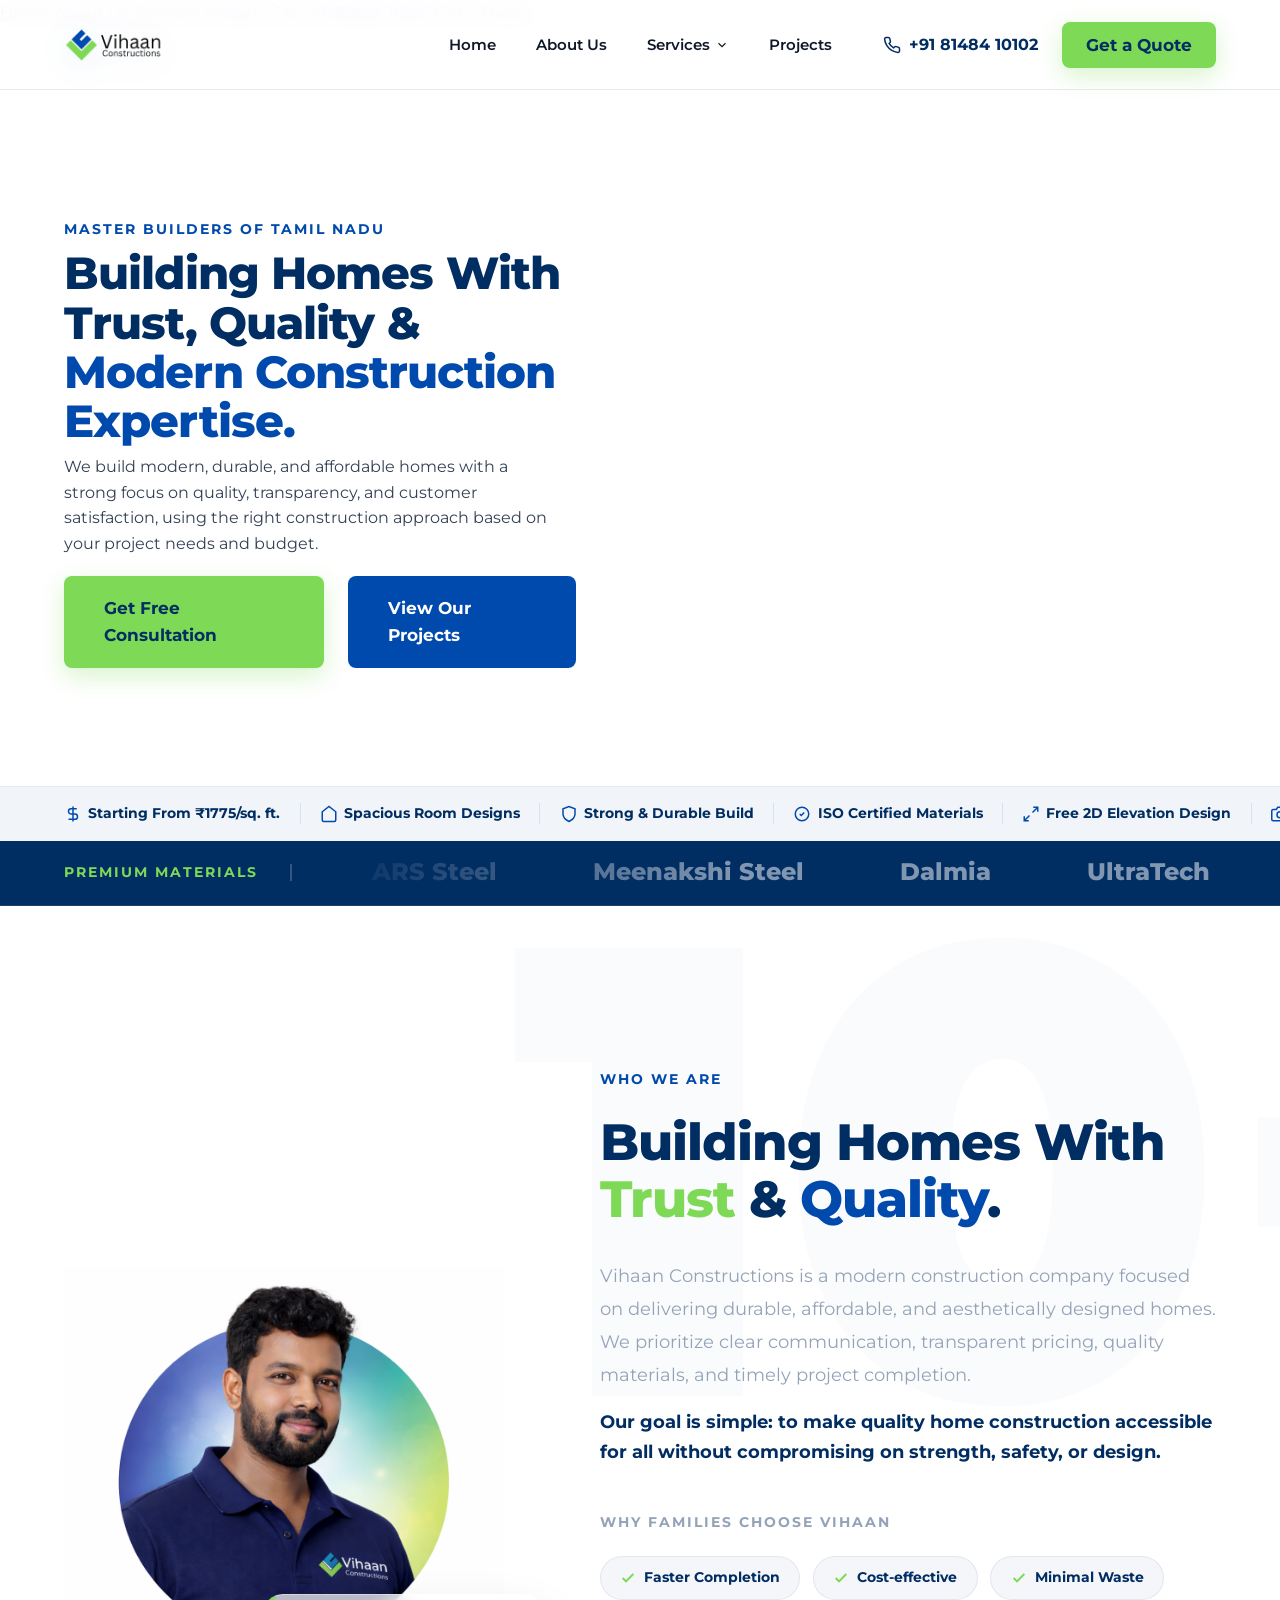
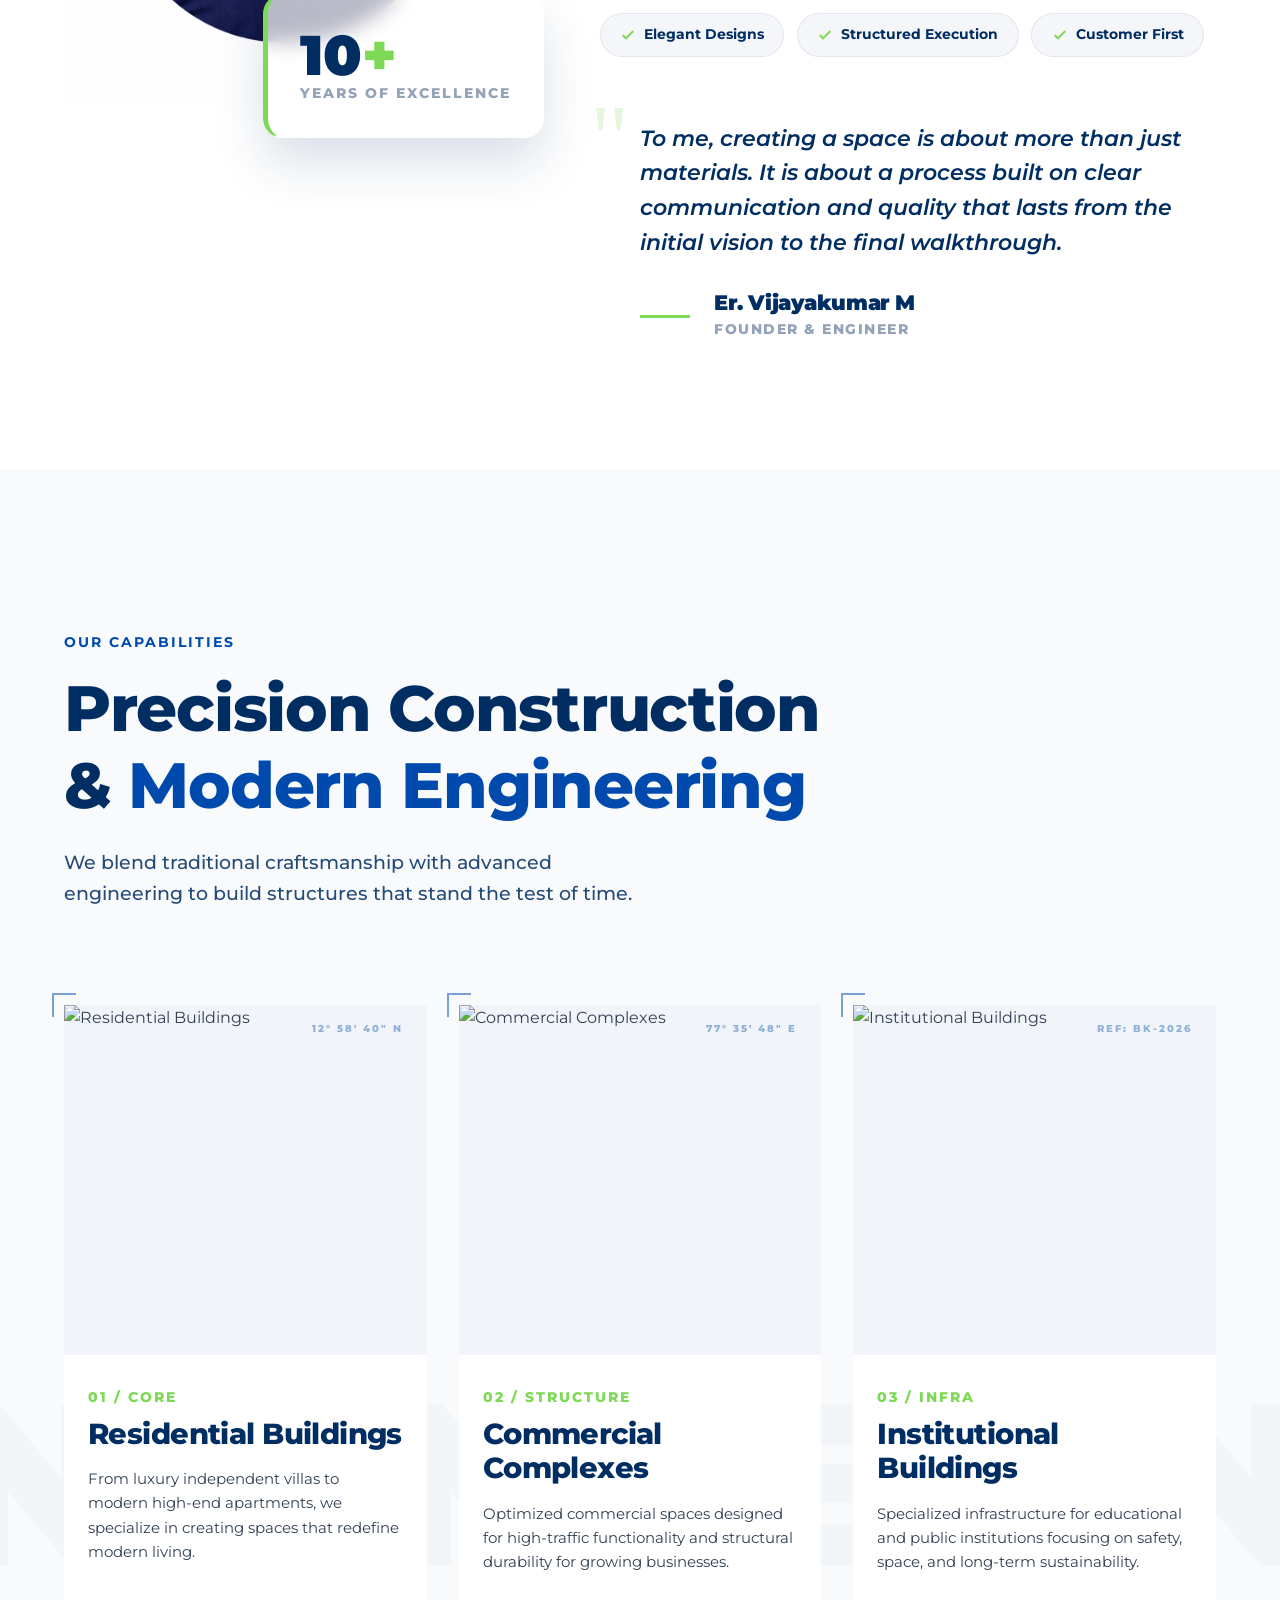
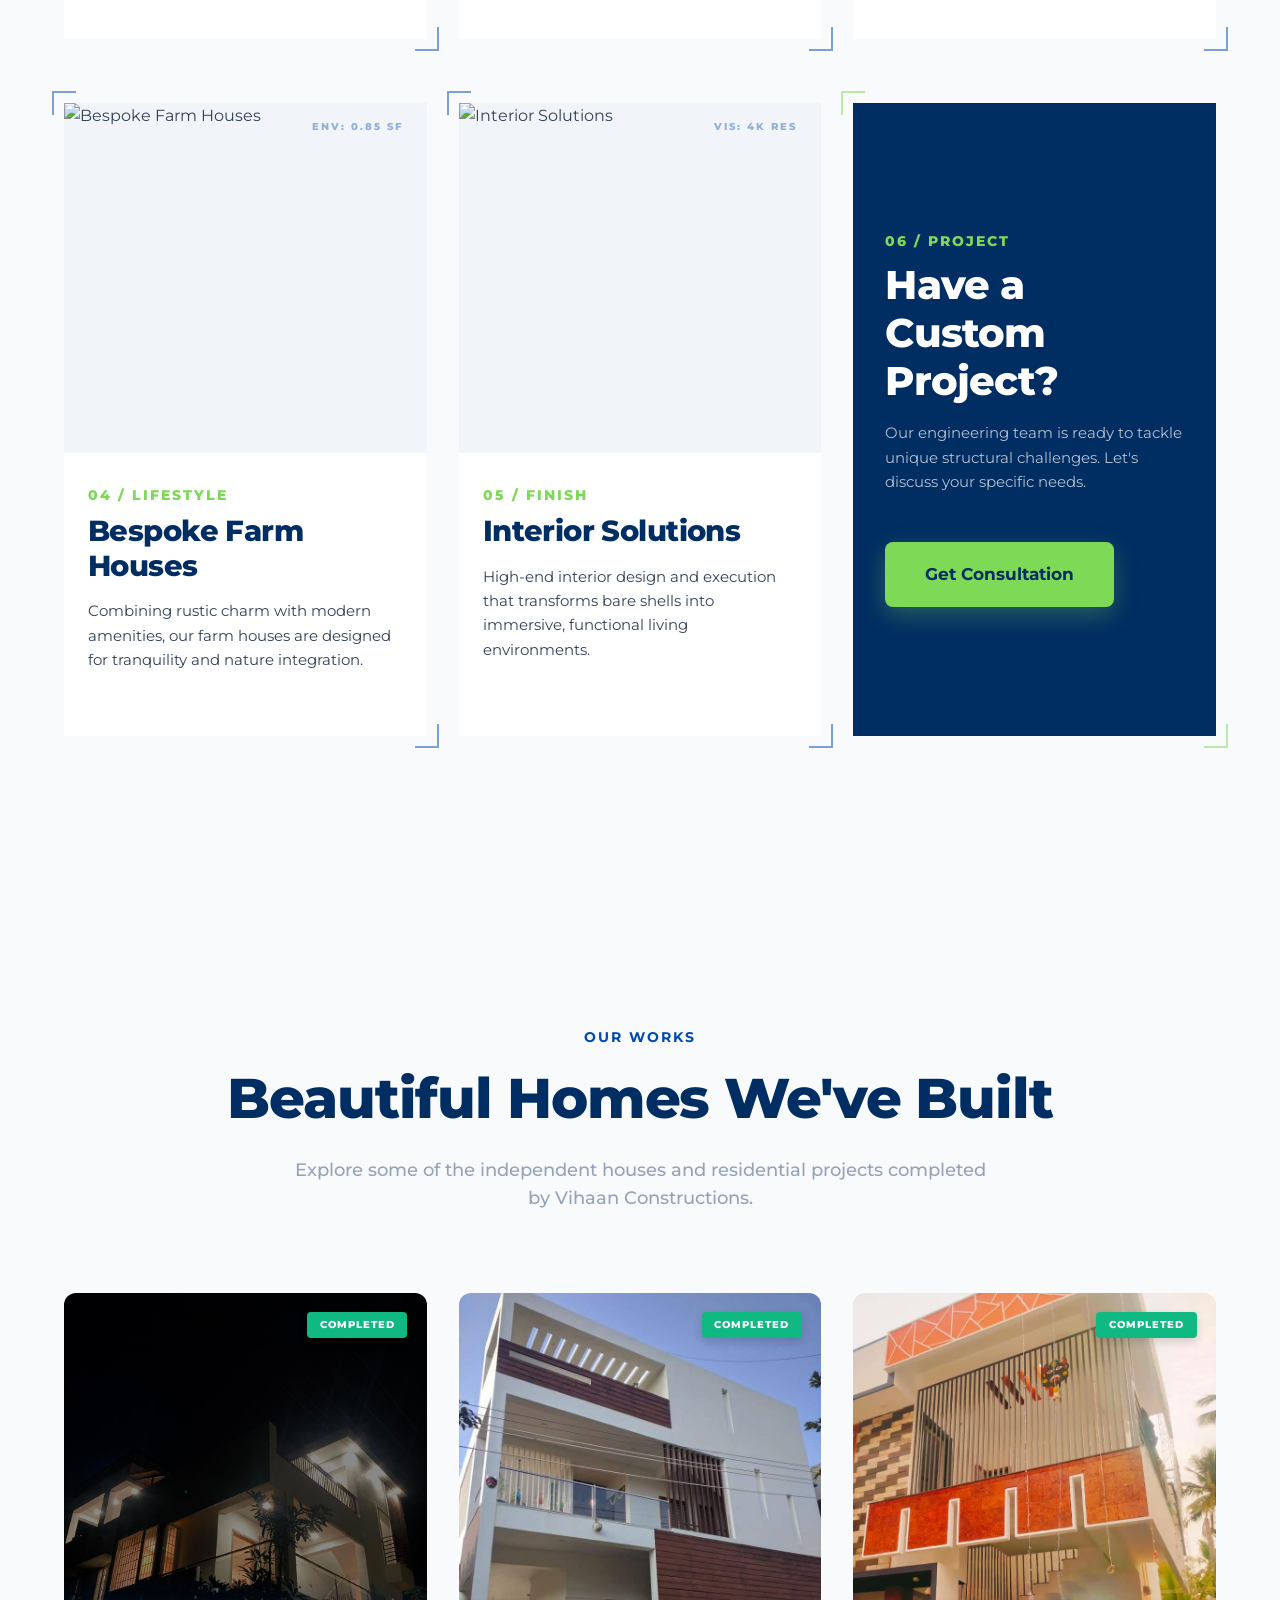
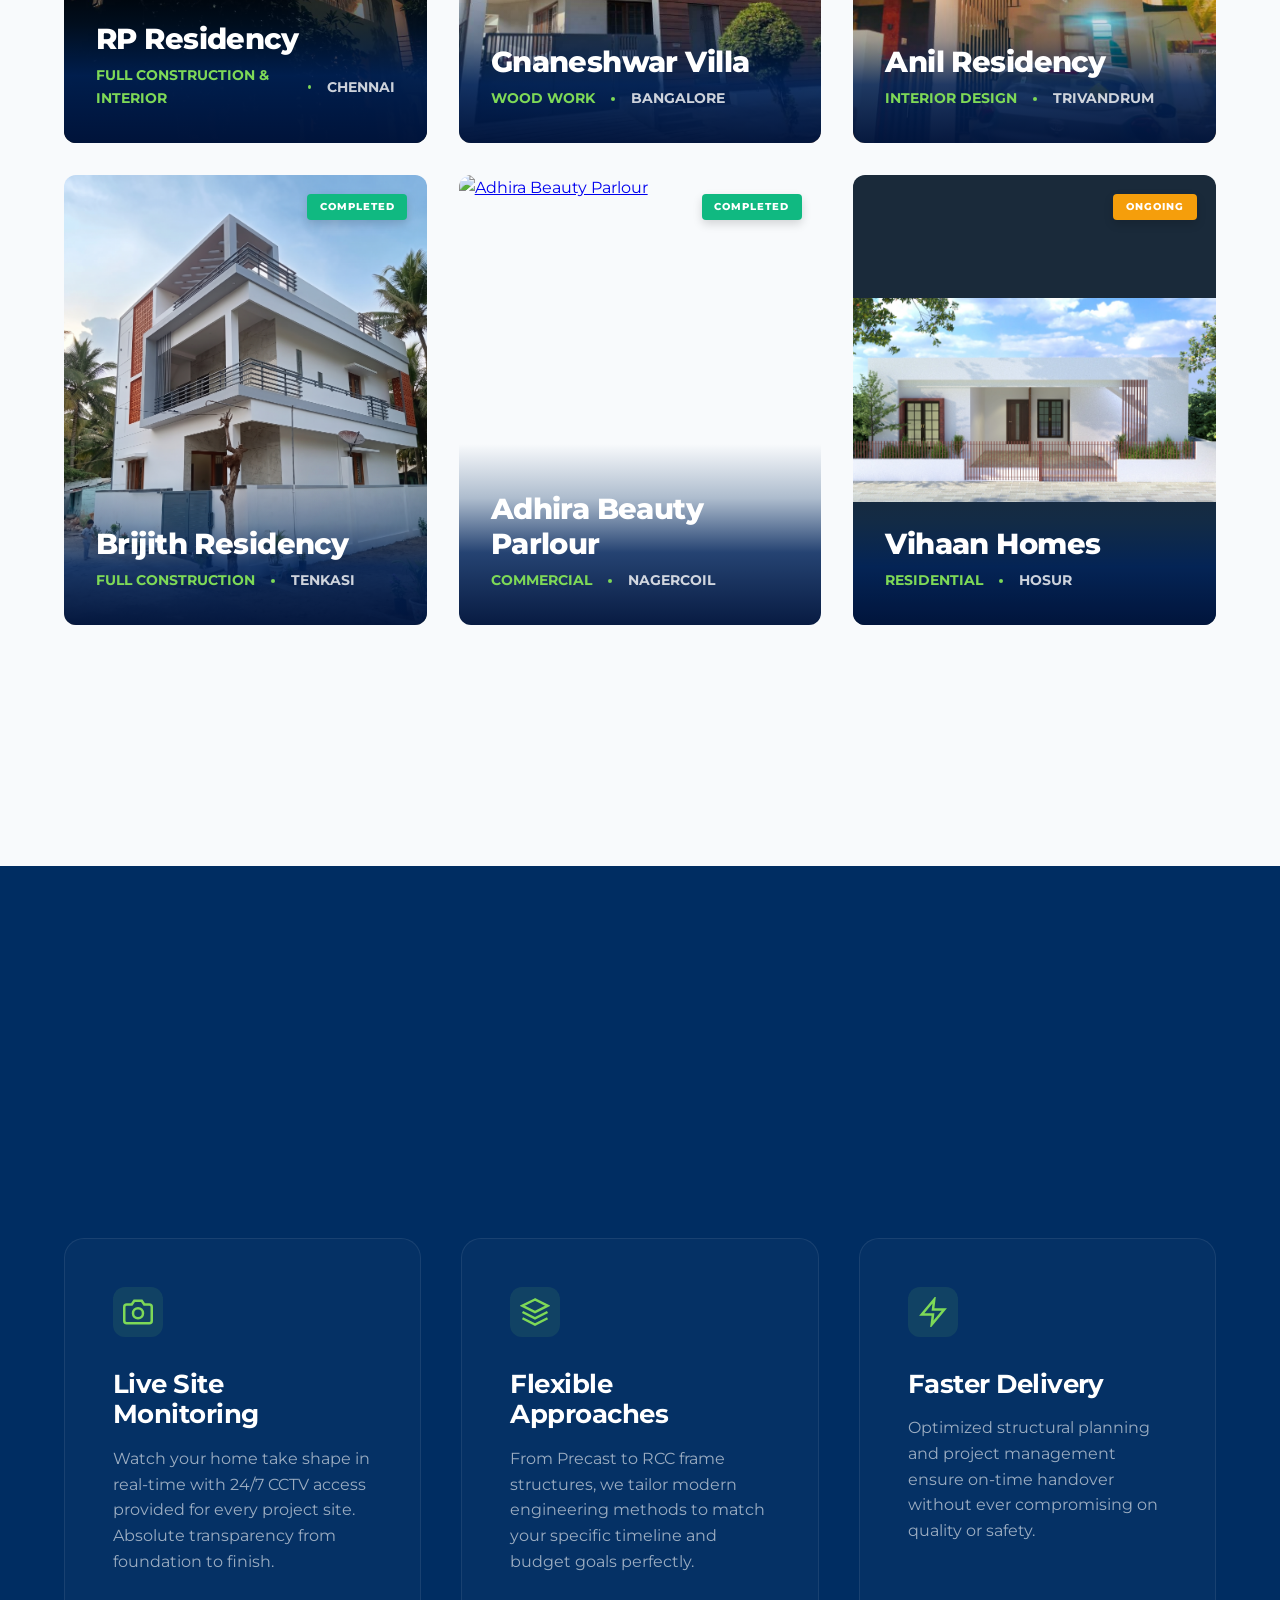
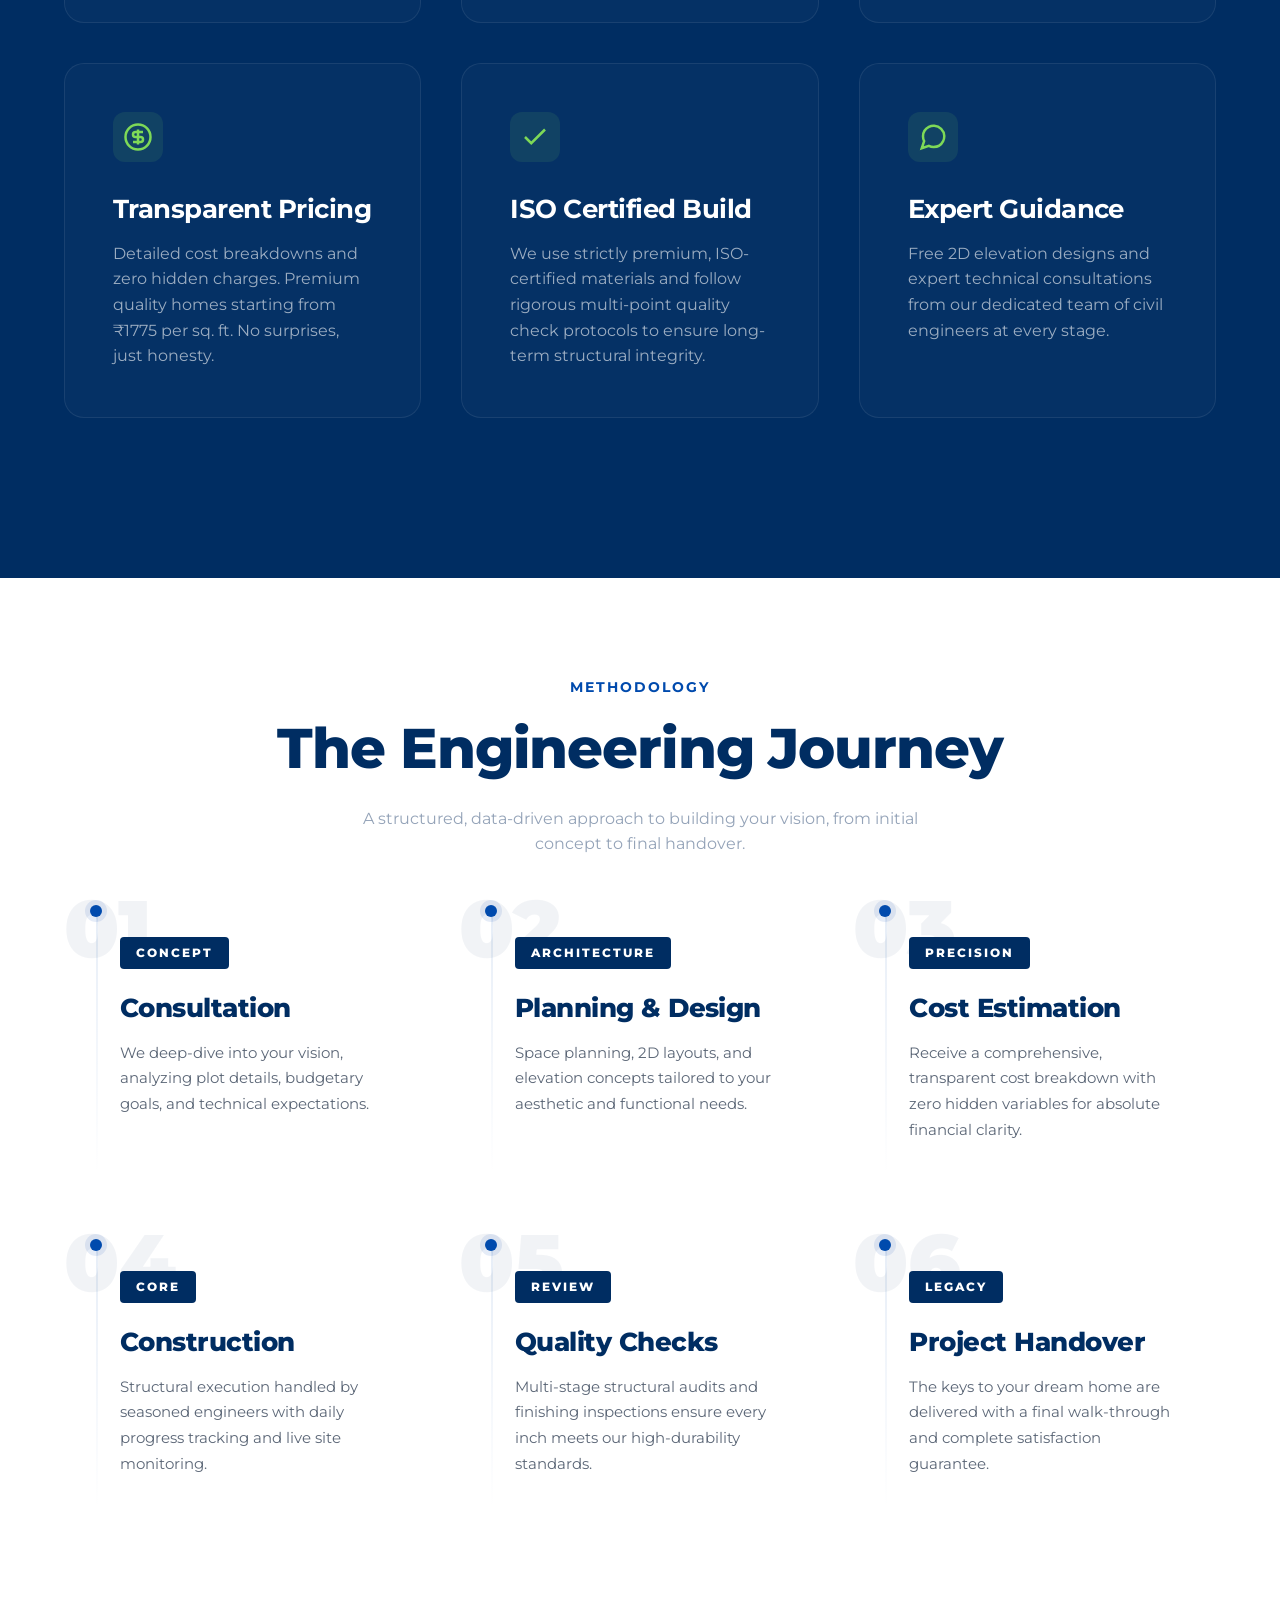
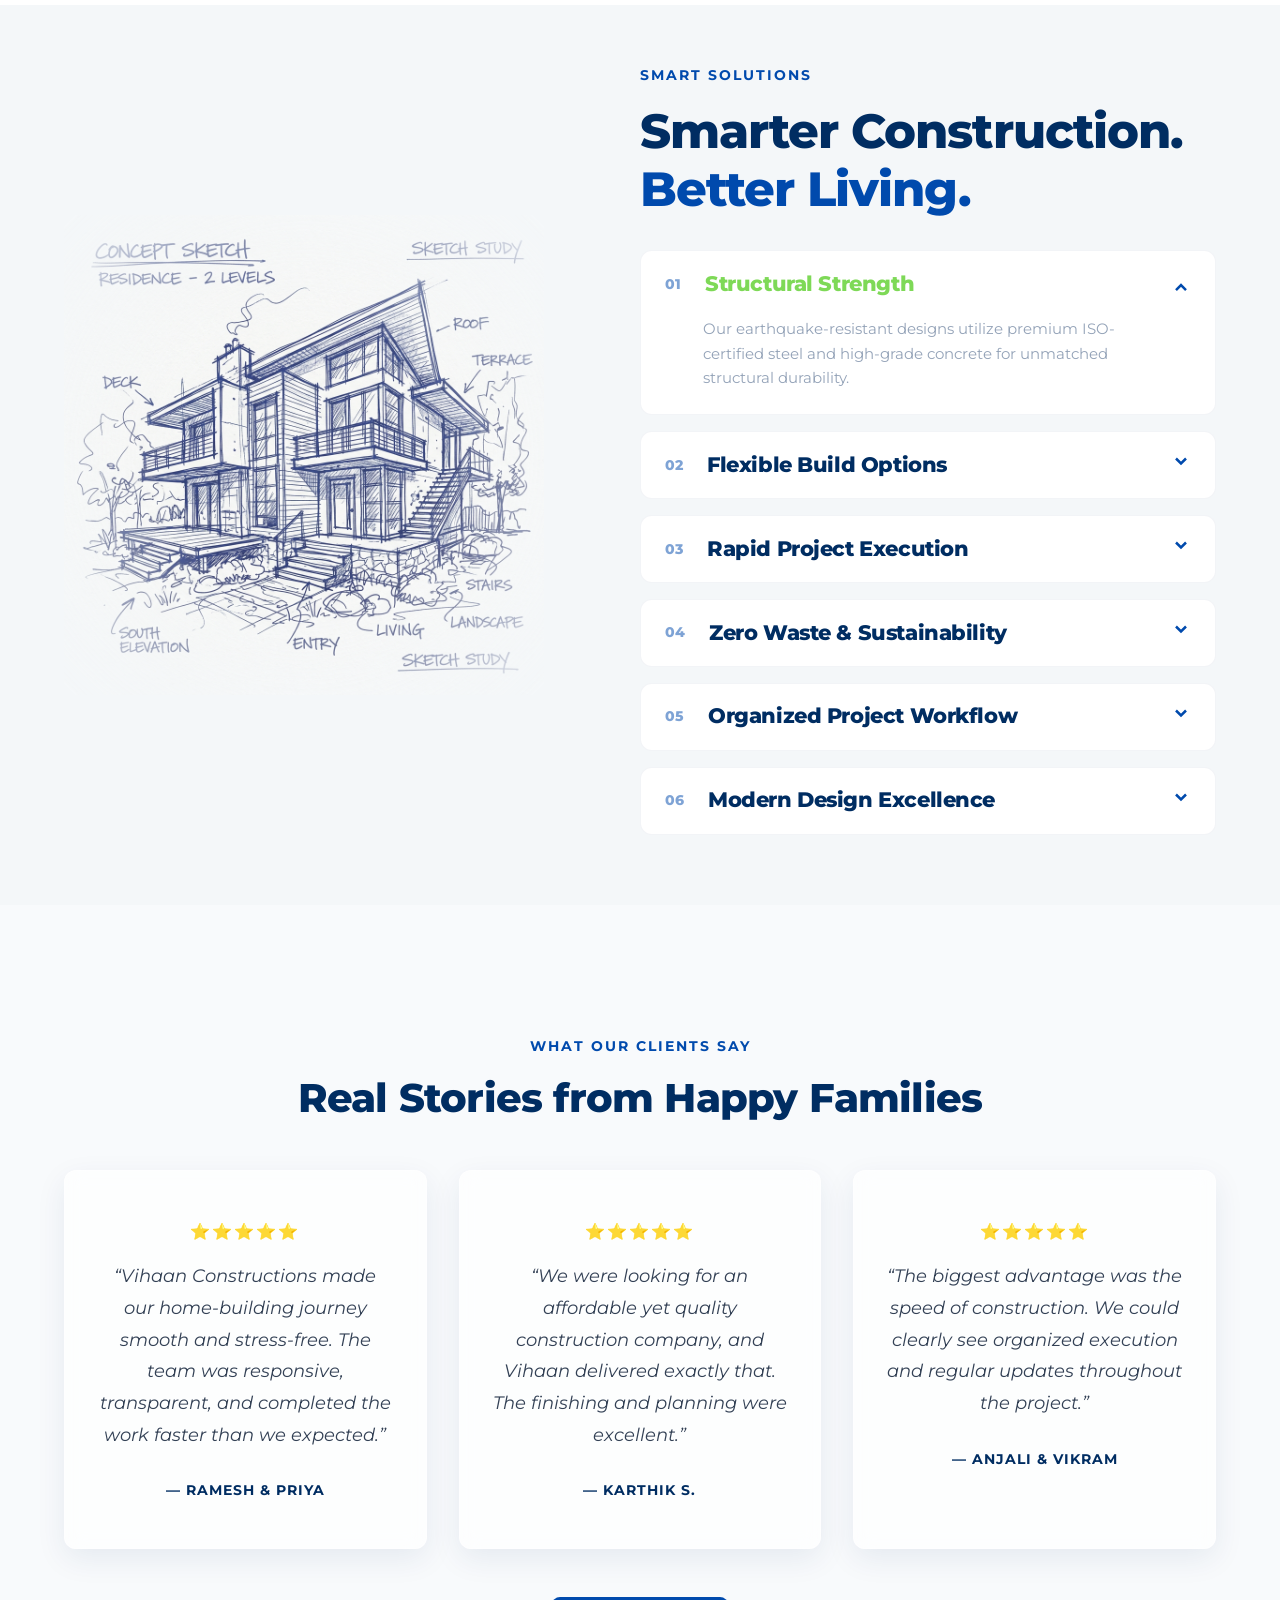
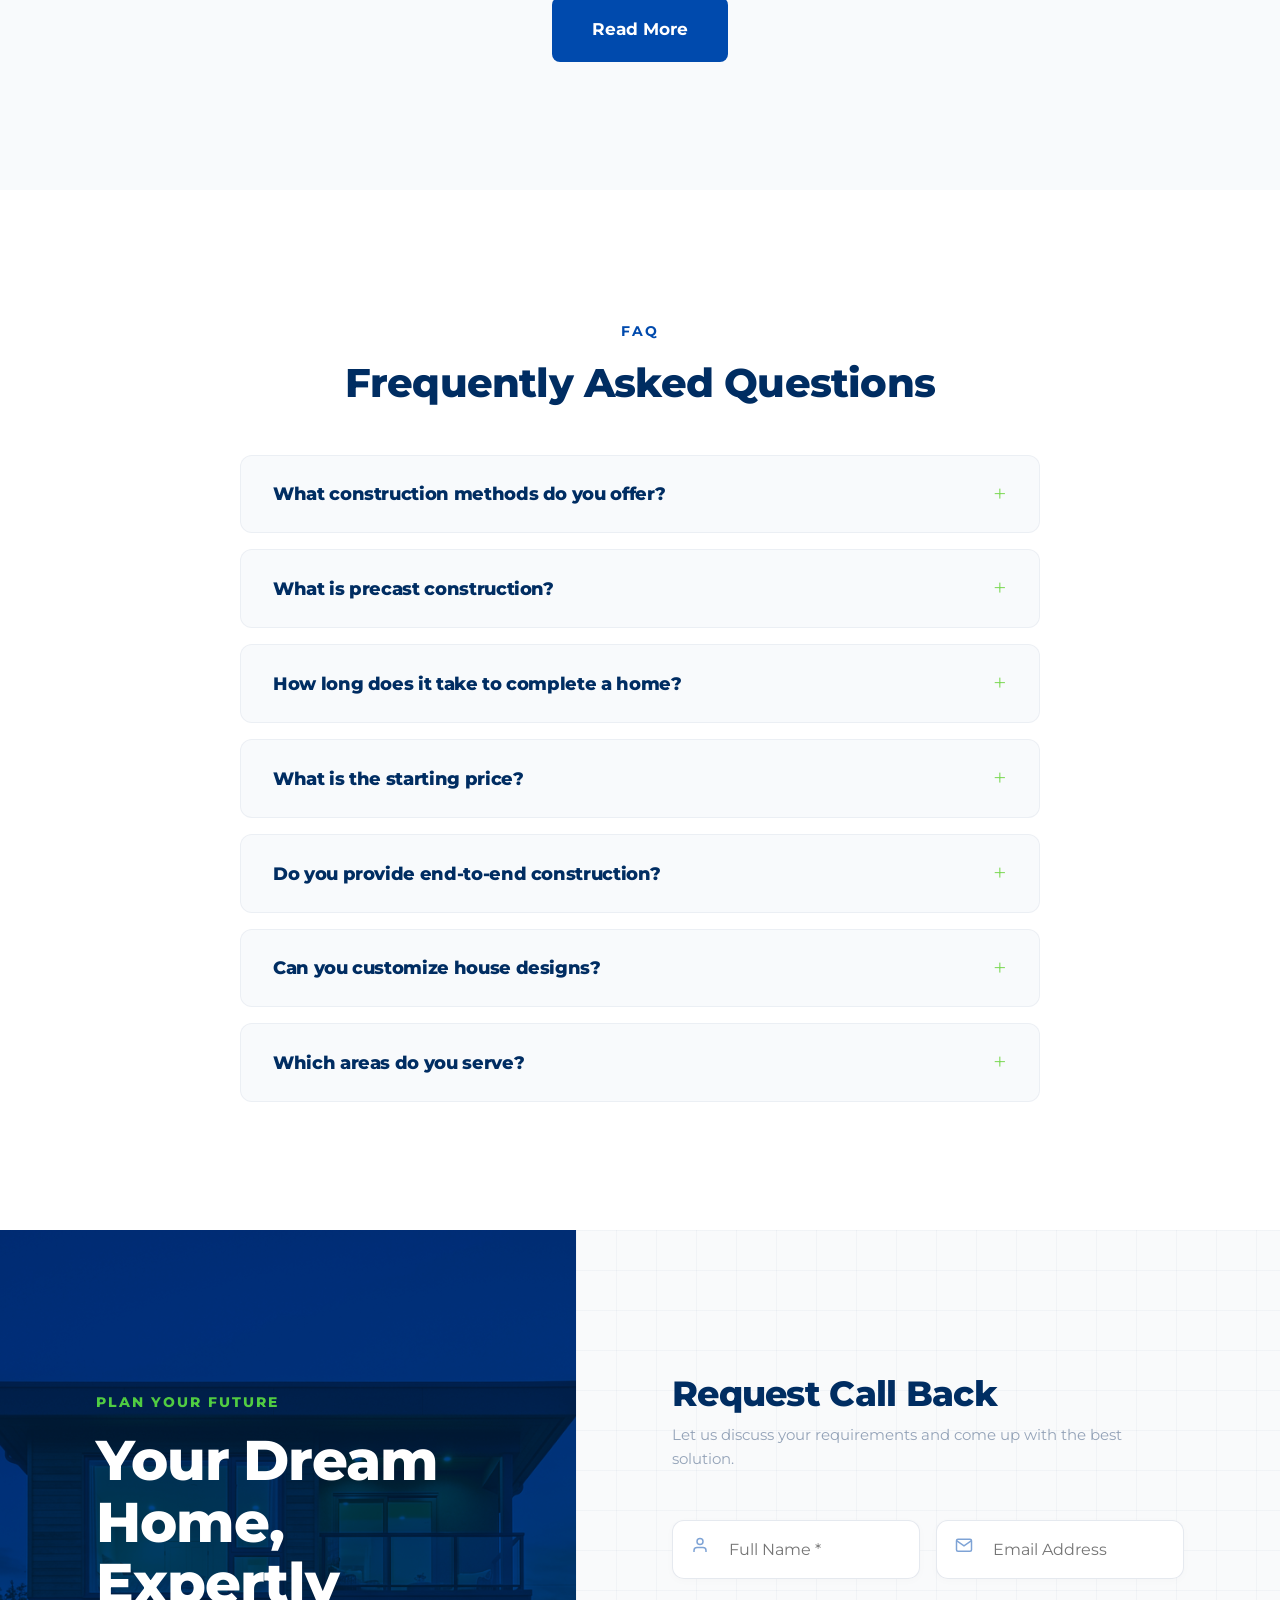
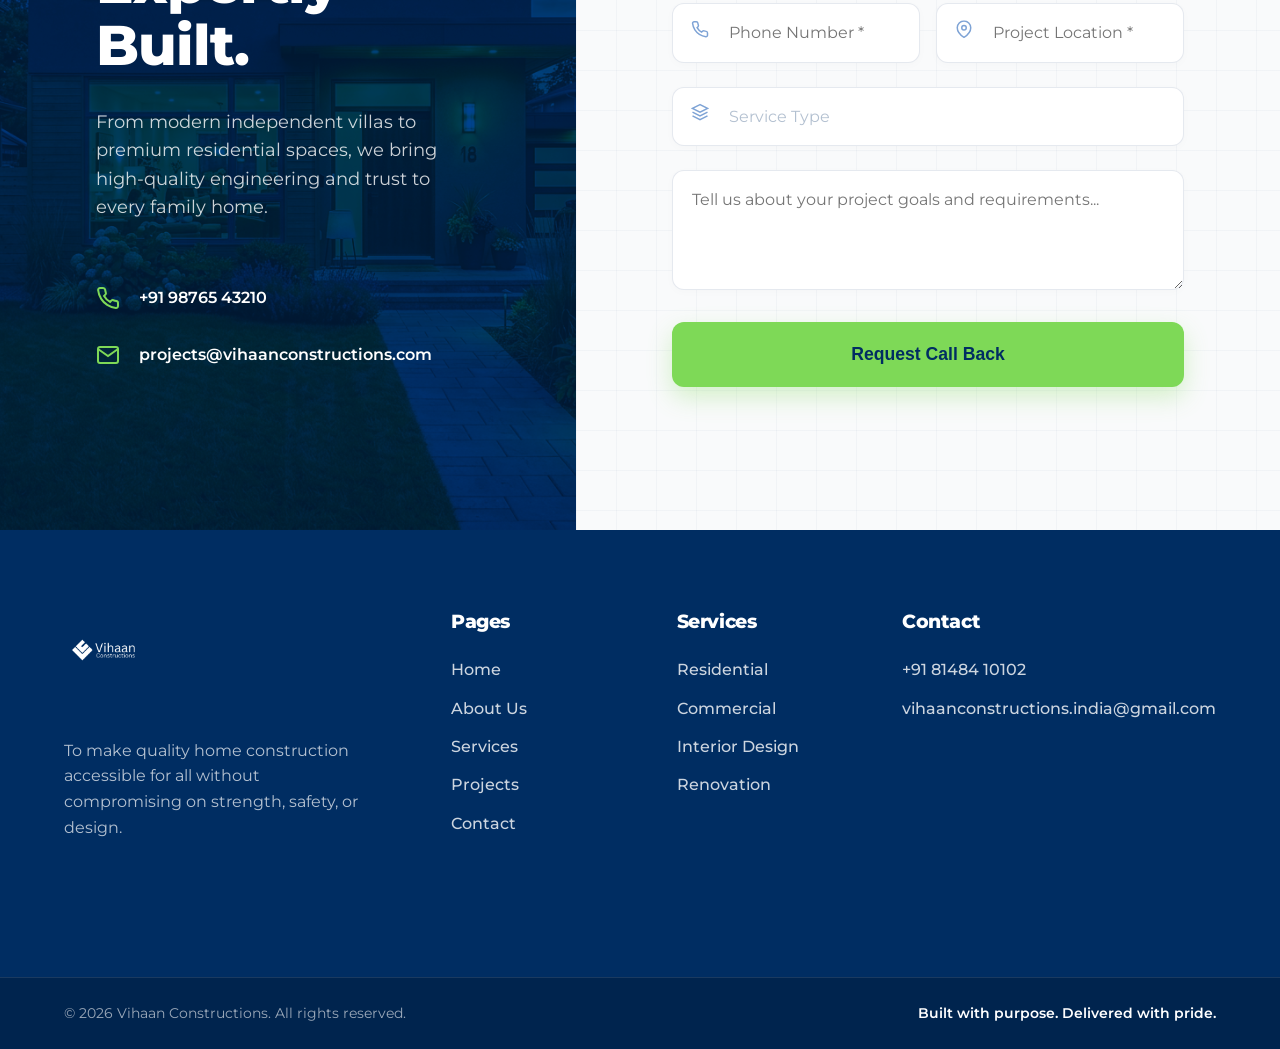
==== index.html @ d56e72ec "initial-commit" ====
<!DOCTYPE html>
<html lang="en">
<head>
    <meta charset="UTF-8">
    <meta name="viewport" content="width=device-width, initial-scale=1.0">
    <title>Vihaan Constructions — Building Homes With Trust</title>
    <meta name="description" content="We build modern, durable, and affordable homes with a strong focus on quality, transparency, and customer satisfaction.">
    <!-- Fonts -->
    <link rel="preconnect" href="https://fonts.googleapis.com">
    <link rel="preconnect" href="https://fonts.gstatic.com" crossorigin>
    <link href="https://fonts.googleapis.com/css2?family=Montserrat:wght@400;500;600;700;800;900&display=swap" rel="stylesheet">
    <!-- Favicon -->
    <link rel="icon" type="image/png" href="assets/logo/favicon.png">
    <!-- Custom CSS -->
    <link rel="stylesheet" href="style.css">
</head>
<body>

    <!-- Navigation -->
                    <nav id="navbar" style="position: fixed; top: 0; left: 0; right: 0; z-index: 100; display: grid; grid-template-columns: 1fr auto 1fr; align-items: center; padding: 0 5%; height: 90px; background: rgba(255, 255, 255, 0.95); backdrop-filter: blur(10px); border-bottom: 1px solid rgba(0, 45, 98, 0.1);">
        <a href="index.html" class="logo" style="justify-self: start;">
            <img src="assets/logo/main-logo.png" alt="Vihaan Constructions" class="nav-logo">
        </a>
        <ul class="nav-links" style="justify-self: center; display: flex; gap: 2.5rem; list-style: none; margin: 0; padding: 0;">
            <li><a href="index.html">Home</a></li>
            <li><a href="about.html">About Us</a></li>
            <li class="dropdown">
                <a href="services.html" style="display:flex; align-items:center; gap:5px;">Services 
                    <svg width="14" height="14" viewBox="0 0 24 24" fill="none" stroke="currentColor" stroke-width="2"><path d="M6 9l6 6 6-6"/></svg>
                </a>
                <ul class="dropdown-menu">
                    <li><a href="services.html#residential">Residential</a></li>
                    <li><a href="services.html#commercial">Commercial</a></li>
                    <li><a href="services.html#interior">Interior Design</a></li>
                    <li><a href="services.html#renovation">Renovation</a></li>
                </ul>
            </li>
            <li><a href="projects.html">Projects</a></li>
        </ul>
        <div class="nav-actions" style="justify-self: end; display: flex; align-items: center; gap: 1.5rem;">
            <a href="tel:+918148410102" class="nav-phone" style="font-weight: 700; color: var(--blue-dark); text-decoration: none; display: flex; align-items: center; gap: 8px;">
                <svg width="18" height="18" viewBox="0 0 24 24" fill="none" stroke="currentColor" stroke-width="2" stroke-linecap="round" stroke-linejoin="round"><path d="M22 16.92v3a2 2 0 0 1-2.18 2 19.79 19.79 0 0 1-8.63-3.07 19.5 19.5 0 0 1-6-6 19.79 19.79 0 0 1-3.07-8.67A2 2 0 0 1 4.11 2h3a2 2 0 0 1 2 1.72 12.84 12.84 0 0 0 .7 2.81 2 2 0 0 1-.45 2.11L8.09 9.91a16 16 0 0 0 6 6l1.27-1.27a2 2 0 0 1 2.11-.45 12.84 12.84 0 0 0 2.81.7A2 2 0 0 1 22 16.92z"></path></svg>
                +91 81484 10102
            </a>
            <a href="contact.html" class="btn-action btn-primary nav-cta" style="padding: 0.6rem 1.5rem !important;">Get a Quote</a>
        </div>
        <div class="hamburger"><span></span><span></span><span></span></div>
    </nav>
    <div class="mobile-menu" id="mobileMenu">
        <a href="index.html">Home</a>
        <a href="about.html">About Us</a>
        <a href="services.html">Services</a>
        <a href="projects.html">Projects</a>
        <a href="tel:+918148410102">Call: +91 81484 10102</a>
        <a href="contact.html">Get a Quote</a>
    </div>
    
    

    <!-- ==================== 1. HERO ==================== -->
    <section class="hero-split">
        <div class="hero-left reveal">
            <div class="hero-tag">Master Builders of Tamil Nadu</div>
            <h1 class="hero-title" style="font-size: clamp(2rem, 3.5vw, 3rem);">Building Homes With Trust, Quality &<br><span>Modern Construction Expertise.</span></h1>
            <p class="hero-desc">We build modern, durable, and affordable homes with a strong focus on quality, transparency, and customer satisfaction, using the right construction approach based on your project needs and budget.</p>
            <div class="hero-actions">
                <a href="#enquiry" class="btn-action btn-primary">Get Free Consultation</a>
                <a href="projects.html" class="btn-action btn-secondary">View Our Projects</a>
            </div>
            
        </div>
        
        <div class="hero-right reveal">
            <img src="https://images.unsplash.com/photo-1600585154340-be6161a56a0c?auto=format&fit=crop&q=80&w=2000" alt="Modern Architecture" class="hero-img">
            <div class="hero-overlay"></div>
        </div>

        <!-- Hero Highlights (Full Width Banner) -->
        <div class="hero-highlights-banner">
            <div class="hero-highlights-banner-inner">
                <div class="highlight-item"><svg viewBox="0 0 24 24" fill="none" stroke="currentColor" stroke-width="2"><path d="M12 2v20M17 5H9.5a3.5 3.5 0 0 0 0 7h5a3.5 3.5 0 0 1 0 7H6"/></svg> Starting From ₹1775/sq. ft.</div>
                <div class="highlight-item"><svg viewBox="0 0 24 24" fill="none" stroke="currentColor" stroke-width="2"><path d="M3 9l9-7 9 7v11a2 2 0 0 1-2 2H5a2 2 0 0 1-2-2z"/></svg> Spacious Room Designs</div>
                <div class="highlight-item"><svg viewBox="0 0 24 24" fill="none" stroke="currentColor" stroke-width="2"><path d="M12 22s8-4 8-10V5l-8-3-8 3v7c0 6 8 10 8 10z"/></svg> Strong & Durable Build</div>
                <div class="highlight-item"><svg viewBox="0 0 24 24" fill="none" stroke="currentColor" stroke-width="2"><path d="M9 12l2 2 4-4m6 2a9 9 0 11-18 0 9 9 0 0118 0z"/></svg> ISO Certified Materials</div>
                <div class="highlight-item"><svg viewBox="0 0 24 24" fill="none" stroke="currentColor" stroke-width="2"><path d="M15 3h6v6M9 21H3v-6M21 3l-7 7M3 21l7-7"/></svg> Free 2D Elevation Design</div>
                <div class="highlight-item"><svg viewBox="0 0 24 24" fill="none" stroke="currentColor" stroke-width="2"><path d="M23 19a2 2 0 0 1-2 2H3a2 2 0 0 1-2-2V8a2 2 0 0 1 2-2h4l2-3h6l2 3h4a2 2 0 0 1 2 2z"/><circle cx="12" cy="13" r="4"/></svg> Live Site Monitoring</div>
            </div>
        </div>
    </section>

    <!-- ==================== 2. TRUSTED PARTNERS ==================== -->
    <section class="partners-section">
        <div class="partners-layout">
            <div class="partners-title-container">
                <h3 class="partners-title">Premium Materials</h3>
            </div>
            <div class="partners-marquee-container">
                <div class="partners-marquee">
                    <div class="partner-logo">ARS Steel</div>
                    <div class="partner-logo">Meenakshi Steel</div>
                    <div class="partner-logo">Dalmia</div>
                    <div class="partner-logo">UltraTech</div>
                    <div class="partner-logo">Ramco</div>
                    <div class="partner-logo">Parryware</div>
                    <div class="partner-logo">Finolex</div>
                    <div class="partner-logo">Havells</div>
                    <div class="partner-logo">Kajaria</div>
                    <div class="partner-logo">Symphony</div>
                    <div class="partner-logo">Asian Paints</div>
                    <div class="partner-logo">Birla Opus</div>
                    <div class="partner-logo">Saint-Gobain</div>
                    <div class="partner-logo">Godrej</div>
                    <div class="partner-logo">Epco</div>
                    <div class="partner-logo">Dr. Fixit</div>
                    <div class="partner-logo">Sharon Ply</div>
                    <div class="partner-logo">Greenply</div>
                    <div class="partner-logo">CenturyPly</div>
                    
                    <!-- Duplicated for infinite scroll effect -->
                    <div class="partner-logo">ARS Steel</div>
                    <div class="partner-logo">Meenakshi Steel</div>
                    <div class="partner-logo">Dalmia</div>
                    <div class="partner-logo">UltraTech</div>
                    <div class="partner-logo">Ramco</div>
                    <div class="partner-logo">Parryware</div>
                    <div class="partner-logo">Finolex</div>
                    <div class="partner-logo">Havells</div>
                    <div class="partner-logo">Kajaria</div>
                    <div class="partner-logo">Symphony</div>
                    <div class="partner-logo">Asian Paints</div>
                    <div class="partner-logo">Birla Opus</div>
                    <div class="partner-logo">Saint-Gobain</div>
                    <div class="partner-logo">Godrej</div>
                    <div class="partner-logo">Epco</div>
                    <div class="partner-logo">Dr. Fixit</div>
                    <div class="partner-logo">Sharon Ply</div>
                    <div class="partner-logo">Greenply</div>
                    <div class="partner-logo">CenturyPly</div>
                </div>
            </div>
        </div>
    </section>

    <!-- ==================== 3. ABOUT US ==================== -->
    <section class="about-section" id="about" style="position: relative; overflow: hidden; padding: 8rem 5%;">
        
        <!-- Massive decorative background number -->
        <div style="position: absolute; top: -5%; left: 40%; font-size: 40rem; font-weight: 900; color: rgba(0,45,98,0.02); line-height: 1; z-index: 0; pointer-events: none; user-select: none;">10+</div>

        <!-- 1. Editorial Visuals & Founder Profile -->
        <div class="about-editorial-grid reveal">
            
            <!-- LEFT: Modern overlapping image composition -->
            <div class="about-visuals" style="position: relative;">
                <div class="image-wrapper" style="position: relative; display: flex; justify-content: center; align-items: center;">
                    <img src="assets/images/founder.png" alt="Er. Vijayakumar M" style="width: 100%; max-width: 500px; height: auto; display: block; object-fit: contain; position: relative; z-index: 1;">
                </div>
                
                <!-- Floating Glass Card Overlapping the Image -->
                <div class="floating-experience glass-card" style="position: absolute; bottom: -30px; right: -40px; padding: 2rem; border-radius: 20px; border-left: 5px solid var(--green-action); z-index: 2; box-shadow: 0 25px 50px rgba(0,45,98,0.15);">
                    <div style="font-size: 3.5rem; font-weight: 900; color: var(--blue-dark); line-height: 1;">10<span style="color: var(--green-action)">+</span></div>
                    <div style="font-size: 0.85rem; font-weight: 800; color: var(--text-muted); text-transform: uppercase; letter-spacing: 2px;">Years of Excellence</div>
                </div>
            </div>

            <!-- RIGHT: Flowing Company Narrative & Chips -->
            <div class="about-editorial" style="padding-top: 2rem;">
                <div class="section-tag" style="margin-bottom: 1.5rem;">Who We Are</div>
                <h2 class="section-title" style="font-size: clamp(2.5rem, 4vw, 3.5rem); line-height: 1.1; margin-bottom: 2rem; color: var(--blue-dark);">Building Homes With <span style="color: var(--green-action);">Trust</span> & <span style="color: var(--blue-primary);">Quality</span>.</h2>
                
                <p class="text-muted" style="font-size: 1.15rem; line-height: 1.8; margin-bottom: 1rem;">Vihaan Constructions is a modern construction company focused on delivering durable, affordable, and aesthetically designed homes. We prioritize clear communication, transparent pricing, quality materials, and timely project completion.</p>
                
                <p class="font-bold" style="font-size: 1.15rem; color: var(--blue-dark); line-height: 1.6; margin-bottom: 3rem;">Our goal is simple: to make quality home construction accessible for all without compromising on strength, safety, or design.</p>
                
                <!-- Transform bullet points into premium modern SaaS chips -->
                <h3 style="font-size: 0.9rem; text-transform: uppercase; letter-spacing: 2px; color: var(--text-muted); font-weight: 700; margin-bottom: 1.5rem;">Why Families Choose Vihaan</h3>
                <div class="benefits-chips" style="display: flex; flex-wrap: wrap; gap: 0.8rem; margin-bottom: 4rem;">
                    <span class="benefit-chip"><svg width="16" height="16" viewBox="0 0 24 24" fill="none" stroke="var(--green-action)" stroke-width="3"><path d="M20 6L9 17l-5-5"/></svg> Faster Completion</span>
                    <span class="benefit-chip"><svg width="16" height="16" viewBox="0 0 24 24" fill="none" stroke="var(--green-action)" stroke-width="3"><path d="M20 6L9 17l-5-5"/></svg> Cost-effective</span>
                    <span class="benefit-chip"><svg width="16" height="16" viewBox="0 0 24 24" fill="none" stroke="var(--green-action)" stroke-width="3"><path d="M20 6L9 17l-5-5"/></svg> Minimal Waste</span>
                    <span class="benefit-chip"><svg width="16" height="16" viewBox="0 0 24 24" fill="none" stroke="var(--green-action)" stroke-width="3"><path d="M20 6L9 17l-5-5"/></svg> Elegant Designs</span>
                    <span class="benefit-chip"><svg width="16" height="16" viewBox="0 0 24 24" fill="none" stroke="var(--green-action)" stroke-width="3"><path d="M20 6L9 17l-5-5"/></svg> Structured Execution</span>
                    <span class="benefit-chip"><svg width="16" height="16" viewBox="0 0 24 24" fill="none" stroke="var(--green-action)" stroke-width="3"><path d="M20 6L9 17l-5-5"/></svg> Customer First</span>
                </div>

                <!-- Editorial Founder Integration -->
                <div class="founder-intro" style="position: relative; padding-left: 2.5rem;">
                    <div style="position: absolute; top: -30px; left: -10px; font-size: 6rem; color: rgba(126,217,87,0.2); font-family: Georgia, serif; line-height: 1; pointer-events: none;">"</div>
                    
                    <p style="font-size: 1.35rem; color: var(--blue-dark); font-style: italic; font-weight: 600; line-height: 1.6; margin-bottom: 2rem; position: relative; z-index: 1;">To me, creating a space is about more than just materials. It is about a process built on clear communication and quality that lasts from the initial vision to the final walkthrough.</p>
                    
                    <div style="display: flex; align-items: center; gap: 1.5rem;">
                        <div style="width: 50px; height: 3px; background: var(--green-action);"></div>
                        <div>
                            <h4 style="font-size: 1.3rem; color: var(--blue-dark); font-weight: 900; margin-bottom: 0.2rem;">Er. Vijayakumar M</h4>
                            <p style="font-size: 0.85rem; color: var(--text-muted); font-weight: 800; letter-spacing: 1.5px; text-transform: uppercase; margin: 0;">Founder & Engineer</p>
                        </div>
                    </div>
                </div>
            </div>
        </div>
    </section>

    <section class="services-section" id="services">
        <div class="services-bg-text">Engineering</div>
        
        <div class="services-header reveal" style="text-align: left; margin-bottom: 6rem; position: relative; z-index: 2;">
            <div class="section-tag" style="margin-left: 0;">Our Capabilities</div>
            <h2 class="section-title" style="font-size: 4rem; max-width: 800px;">Precision Construction & <span style="color: var(--blue-primary);">Modern Engineering</span></h2>
            <p style="font-size: 1.2rem; color: var(--blue-dark); opacity: 0.85; font-weight: 500; max-width: 600px;">We blend traditional craftsmanship with advanced engineering to build structures that stand the test of time.</p>
        </div>
        
        <div class="services-grid reveal">
            <!-- 01 Residential -->
            <div class="tech-card">
                <div class="tech-marker marker-tl"></div>
                <div class="tech-marker marker-br"></div>
                <div class="tech-coords">12° 58' 40" N</div>
                
                <div class="tech-img-wrapper">
                    <img src="https://images.unsplash.com/photo-1600585154340-be6161a56a0c?auto=format&fit=crop&q=80&w=1000" alt="Residential Buildings" class="tech-img">
                </div>
                
                <div class="tech-content">
                    <span class="tech-num">01 / CORE</span>
                    <h3 class="svc-title">Residential Buildings</h3>
                    <p class="svc-desc">From luxury independent villas to modern high-end apartments, we specialize in creating spaces that redefine modern living.</p>
                    <div class="tech-line"></div>
                </div>
            </div>

            <!-- 02 Commercial -->
            <div class="tech-card">
                <div class="tech-marker marker-tl"></div>
                <div class="tech-marker marker-br"></div>
                <div class="tech-coords">77° 35' 48" E</div>
                
                <div class="tech-img-wrapper">
                    <img src="https://images.unsplash.com/photo-1486406146926-c627a92ad1ab?auto=format&fit=crop&q=80&w=1000" alt="Commercial Complexes" class="tech-img">
                </div>
                
                <div class="tech-content">
                    <span class="tech-num">02 / STRUCTURE</span>
                    <h3 class="svc-title">Commercial Complexes</h3>
                    <p class="svc-desc">Optimized commercial spaces designed for high-traffic functionality and structural durability for growing businesses.</p>
                    <div class="tech-line"></div>
                </div>
            </div>

            <!-- 03 Institutional -->
            <div class="tech-card">
                <div class="tech-marker marker-tl"></div>
                <div class="tech-marker marker-br"></div>
                <div class="tech-coords">REF: BK-2026</div>
                
                <div class="tech-img-wrapper">
                    <img src="https://images.unsplash.com/photo-1510070112810-d4e9a46d9e91?auto=format&fit=crop&q=80&w=1000" alt="Institutional Buildings" class="tech-img">
                </div>
                
                <div class="tech-content">
                    <span class="tech-num">03 / INFRA</span>
                    <h3 class="svc-title">Institutional Buildings</h3>
                    <p class="svc-desc">Specialized infrastructure for educational and public institutions focusing on safety, space, and long-term sustainability.</p>
                    <div class="tech-line"></div>
                </div>
            </div>

            <!-- 04 Farm Houses -->
            <div class="tech-card">
                <div class="tech-marker marker-tl"></div>
                <div class="tech-marker marker-br"></div>
                <div class="tech-coords">ENV: 0.85 SF</div>
                
                <div class="tech-img-wrapper">
                    <img src="https://images.unsplash.com/photo-1500382017468-9049fed747ef?auto=format&fit=crop&q=80&w=1000" alt="Bespoke Farm Houses" class="tech-img">
                </div>
                
                <div class="tech-content">
                    <span class="tech-num">04 / LIFESTYLE</span>
                    <h3 class="svc-title">Bespoke Farm Houses</h3>
                    <p class="svc-desc">Combining rustic charm with modern amenities, our farm houses are designed for tranquility and nature integration.</p>
                    <div class="tech-line"></div>
                </div>
            </div>

            <!-- 05 Interior -->
            <div class="tech-card">
                <div class="tech-marker marker-tl"></div>
                <div class="tech-marker marker-br"></div>
                <div class="tech-coords">VIS: 4K RES</div>
                
                <div class="tech-img-wrapper">
                    <img src="https://images.unsplash.com/photo-1618221195710-dd6b41faaea6?auto=format&fit=crop&q=80&w=1000" alt="Interior Solutions" class="tech-img">
                </div>
                
                <div class="tech-content">
                    <span class="tech-num">05 / FINISH</span>
                    <h3 class="svc-title">Interior Solutions</h3>
                    <p class="svc-desc">High-end interior design and execution that transforms bare shells into immersive, functional living environments.</p>
                    <div class="tech-line"></div>
                </div>
            </div>

            <!-- 06 Custom -->
            <div class="tech-card" style="background: var(--blue-dark); color: white;">
                <div class="tech-marker marker-tl" style="border-color: var(--green-action);"></div>
                <div class="tech-marker marker-br" style="border-color: var(--green-action);"></div>
                
                <div class="tech-content" style="padding: 4rem 2rem; height: 100%; display: flex; flex-direction: column; justify-content: center;">
                    <span class="tech-num" style="color: var(--green-action);">06 / PROJECT</span>
                    <h3 class="svc-title" style="color: white; font-size: 2.5rem;">Have a Custom Project?</h3>
                    <p class="svc-desc" style="color: rgba(255,255,255,0.7);">Our engineering team is ready to tackle unique structural challenges. Let's discuss your specific needs.</p>
                    <a href="#enquiry" class="btn-action btn-primary" style="align-self: flex-start; margin-top: 1rem;">Get Consultation</a>
                    <div class="tech-line"></div>
                </div>
            </div>
        </div>
    </section>

    <!-- ==================== 7. PORTFOLIO ==================== -->
    <section class="portfolio-section" id="portfolio">
        <div class="reveal" style="text-align: center; margin-bottom: 5rem;">
            <div class="section-tag">Our Works</div>
            <h2 class="section-title" style="font-size: 3.5rem;">Beautiful Homes We've Built</h2>
            <p style="color: var(--text-muted); font-size: 1.1rem; max-width: 700px; margin: 1.5rem auto 0; font-weight: 500;">Explore some of the independent houses and residential projects completed by Vihaan Constructions.</p>
        </div>
        <div class="portfolio-grid grid-cols-3">
            <!-- 1: RP Residency -->
            <a href="projects.html#rp-residency" class="portfolio-item reveal">
                <img src="assets/images/rp-residency.jpeg" alt="RP Residency" class="portfolio-img">
                <div class="portfolio-status-box">
                    <div class="status-badge completed">Completed</div>
                    <div class="learn-more-link">Learn More <svg width="16" height="16" viewBox="0 0 24 24" fill="none" stroke="currentColor" stroke-width="3"><path d="M5 12h14M12 5l7 7-7 7"/></svg></div>
                </div>
                <div class="portfolio-overlay">
                    <h3 class="portfolio-name">RP Residency</h3>
                    <div style="display: flex; gap: 1rem; align-items: center;">
                        <p class="portfolio-cat">Full Construction & Interior</p>
                        <span style="width: 4px; height: 4px; background: var(--green-action); border-radius: 50%;"></span>
                        <p class="portfolio-cat" style="color: white; opacity: 0.8;">Chennai</p>
                    </div>
                </div>
            </a>
            <!-- 2: Gnaneshwar Villa -->
            <a href="projects.html#gnaneshwar-villa" class="portfolio-item reveal" style="transition-delay: 0.1s;">
                <img src="assets/images/gnaneshwar-villa.jpeg" alt="Gnaneshwar Villa" class="portfolio-img">
                <div class="portfolio-status-box">
                    <div class="status-badge completed">Completed</div>
                    <div class="learn-more-link">Learn More <svg width="16" height="16" viewBox="0 0 24 24" fill="none" stroke="currentColor" stroke-width="3"><path d="M5 12h14M12 5l7 7-7 7"/></svg></div>
                </div>
                <div class="portfolio-overlay">
                    <h3 class="portfolio-name">Gnaneshwar Villa</h3>
                    <div style="display: flex; gap: 1rem; align-items: center;">
                        <p class="portfolio-cat">Wood Work</p>
                        <span style="width: 4px; height: 4px; background: var(--green-action); border-radius: 50%;"></span>
                        <p class="portfolio-cat" style="color: white; opacity: 0.8;">Bangalore</p>
                    </div>
                </div>
            </a>
            <!-- 3: Anil Residency -->
            <a href="projects.html#anil-residency" class="portfolio-item reveal" style="transition-delay: 0.2s;">
                <img src="assets/images/anil-residency.jpeg" alt="Anil Residency" class="portfolio-img" style="object-position: right center;">
                <div class="portfolio-status-box">
                    <div class="status-badge completed">Completed</div>
                    <div class="learn-more-link">Learn More <svg width="16" height="16" viewBox="0 0 24 24" fill="none" stroke="currentColor" stroke-width="3"><path d="M5 12h14M12 5l7 7-7 7"/></svg></div>
                </div>
                <div class="portfolio-overlay">
                    <h3 class="portfolio-name">Anil Residency</h3>
                    <div style="display: flex; gap: 1rem; align-items: center;">
                        <p class="portfolio-cat">Interior Design</p>
                        <span style="width: 4px; height: 4px; background: var(--green-action); border-radius: 50%;"></span>
                        <p class="portfolio-cat" style="color: white; opacity: 0.8;">Trivandrum</p>
                    </div>
                </div>
            </a>
            <!-- 4: Brijith Residency -->
            <a href="projects.html#brijith-residency" class="portfolio-item reveal" style="transition-delay: 0.3s;">
                <img src="assets/images/brijith-residency.jpeg" alt="Brijith Residency" class="portfolio-img" style="object-position: center top;">
                <div class="portfolio-status-box">
                    <div class="status-badge completed">Completed</div>
                    <div class="learn-more-link">Learn More <svg width="16" height="16" viewBox="0 0 24 24" fill="none" stroke="currentColor" stroke-width="3"><path d="M5 12h14M12 5l7 7-7 7"/></svg></div>
                </div>
                <div class="portfolio-overlay">
                    <h3 class="portfolio-name">Brijith Residency</h3>
                    <div style="display: flex; gap: 1rem; align-items: center;">
                        <p class="portfolio-cat">Full Construction</p>
                        <span style="width: 4px; height: 4px; background: var(--green-action); border-radius: 50%;"></span>
                        <p class="portfolio-cat" style="color: white; opacity: 0.8;">Tenkasi</p>
                    </div>
                </div>
            </a>
            <!-- 5: Adhira Beauty Parlour -->
            <a href="projects.html#adhira-beauty" class="portfolio-item reveal" style="transition-delay: 0.4s;">
                <img src="assets/images/projects/Adhira/1.png" alt="Adhira Beauty Parlour" class="portfolio-img">
                <div class="portfolio-status-box">
                    <div class="status-badge completed">Completed</div>
                    <div class="learn-more-link">Learn More <svg width="16" height="16" viewBox="0 0 24 24" fill="none" stroke="currentColor" stroke-width="3"><path d="M5 12h14M12 5l7 7-7 7"/></svg></div>
                </div>
                <div class="portfolio-overlay">
                    <h3 class="portfolio-name">Adhira Beauty Parlour</h3>
                    <div style="display: flex; gap: 1rem; align-items: center;">
                        <p class="portfolio-cat">Commercial</p>
                        <span style="width: 4px; height: 4px; background: var(--green-action); border-radius: 50%;"></span>
                        <p class="portfolio-cat" style="color: white; opacity: 0.8;">Nagercoil</p>
                    </div>
                </div>
            </a>
            <!-- 6: Vihaan Homes -->
            <a href="projects.html#vihaan-homes" class="portfolio-item reveal" style="transition-delay: 0.5s;">
                <img src="assets/images/vihaan-homes.jpeg" alt="Vihaan Homes" class="portfolio-img" style="object-fit: contain; background: #1a2a3a;">
                <div class="portfolio-status-box">
                    <div class="status-badge ongoing">Ongoing</div>
                    <div class="learn-more-link">Learn More <svg width="16" height="16" viewBox="0 0 24 24" fill="none" stroke="currentColor" stroke-width="3"><path d="M5 12h14M12 5l7 7-7 7"/></svg></div>
                </div>
                <div class="portfolio-overlay">
                    <h3 class="portfolio-name">Vihaan Homes</h3>
                    <div style="display: flex; gap: 1rem; align-items: center;">
                        <p class="portfolio-cat">Residential</p>
                        <span style="width: 4px; height: 4px; background: var(--green-action); border-radius: 50%;"></span>
                        <p class="portfolio-cat" style="color: white; opacity: 0.8;">Hosur</p>
                    </div>
                </div>
            </a>
        </div>
        <div class="text-center mt-4 reveal" style="margin-top: 3rem; text-align: center;">
            <a href="projects.html" class="btn-action btn-secondary">View All Projects</a>
        </div>
    </section>

    <!-- ==================== 4. USP / WHY CHOOSE US ==================== -->
    <section class="usp-section">
        <div class="reveal text-center mb-5" style="position: relative; z-index: 2;">
            <div class="section-tag" style="color: var(--green-action);">The Vihaan Edge</div>
            <h2 class="section-title text-white">Why We Stand Different</h2>
            <p class="text-white" style="opacity: 0.7; max-width: 600px; margin: 0 auto;">Engineering excellence combined with radical transparency and a customer-first mindset.</p>
        </div>
        
        <div class="usp-grid reveal">
            <!-- 01 Live Site -->
            <div class="usp-card">
                <div class="usp-icon">
                    <svg viewBox="0 0 24 24" fill="none" stroke="currentColor" stroke-width="2" width="30" height="30"><path d="M23 19a2 2 0 0 1-2 2H3a2 2 0 0 1-2-2V8a2 2 0 0 1 2-2h4l2-3h6l2 3h4a2 2 0 0 1 2 2z"/><circle cx="12" cy="13" r="4"/></svg>
                </div>
                <h3 class="usp-title">Live Site Monitoring</h3>
                <p class="usp-desc">Watch your home take shape in real-time with 24/7 CCTV access provided for every project site. Absolute transparency from foundation to finish.</p>
            </div>

            <!-- 02 Approaches -->
            <div class="usp-card">
                <div class="usp-icon">
                    <svg viewBox="0 0 24 24" fill="none" stroke="currentColor" stroke-width="2" width="30" height="30"><path d="M12 2L2 7l10 5 10-5-10-5zM2 17l10 5 10-5M2 12l10 5 10-5"/></svg>
                </div>
                <h3 class="usp-title">Flexible Approaches</h3>
                <p class="usp-desc">From Precast to RCC frame structures, we tailor modern engineering methods to match your specific timeline and budget goals perfectly.</p>
            </div>

            <!-- 03 Delivery -->
            <div class="usp-card">
                <div class="usp-icon">
                    <svg viewBox="0 0 24 24" fill="none" stroke="currentColor" stroke-width="2" width="30" height="30"><path d="M13 2L3 14h9l-1 8 10-12h-9l1-8z"/></svg>
                </div>
                <h3 class="usp-title">Faster Delivery</h3>
                <p class="usp-desc">Optimized structural planning and project management ensure on-time handover without ever compromising on quality or safety.</p>
            </div>

            <!-- 04 Pricing -->
            <div class="usp-card">
                <div class="usp-icon">
                    <svg viewBox="0 0 24 24" fill="none" stroke="currentColor" stroke-width="2" width="30" height="30"><circle cx="12" cy="12" r="10"/><path d="M16 8h-6a2 2 0 100 4h4a2 2 0 110 4H8M12 18V6"/></svg>
                </div>
                <h3 class="usp-title">Transparent Pricing</h3>
                <p class="usp-desc">Detailed cost breakdowns and zero hidden charges. Premium quality homes starting from ₹1775 per sq. ft. No surprises, just honesty.</p>
            </div>

            <!-- 05 Quality -->
            <div class="usp-card">
                <div class="usp-icon">
                    <svg viewBox="0 0 24 24" fill="none" stroke="currentColor" stroke-width="2" width="30" height="30"><path d="M20 6L9 17l-5-5"/></svg>
                </div>
                <h3 class="usp-title">ISO Certified Build</h3>
                <p class="usp-desc">We use strictly premium, ISO-certified materials and follow rigorous multi-point quality check protocols to ensure long-term structural integrity.</p>
            </div>

            <!-- 06 Support -->
            <div class="usp-card">
                <div class="usp-icon">
                    <svg viewBox="0 0 24 24" fill="none" stroke="currentColor" stroke-width="2" width="30" height="30"><path d="M21 11.5a8.38 8.38 0 01-.9 3.8 8.5 8.5 0 01-7.6 4.7 8.38 8.38 0 01-3.8-.9L3 21l1.9-5.7a8.38 8.38 0 01-.9-3.8 8.5 8.5 0 014.7-7.6 8.38 8.38 0 013.8-.9h.5a8.48 8.48 0 018 8v.5z"/></svg>
                </div>
                <h3 class="usp-title">Expert Guidance</h3>
                <p class="usp-desc">Free 2D elevation designs and expert technical consultations from our dedicated team of civil engineers at every stage.</p>
            </div>
        </div>
    </section>

    <!-- ==================== 5. PROCESS ==================== -->
    <section class="process-section">
        <div class="process-container">
            <div class="reveal text-center mb-5">
                <div class="section-tag">Methodology</div>
                <h2 class="section-title" style="font-size: 3.5rem;">The Engineering Journey</h2>
                <p style="color: var(--text-muted); max-width: 600px; margin: 0 auto;">A structured, data-driven approach to building your vision, from initial concept to final handover.</p>
            </div>
            
            <div class="process-grid reveal">
                <!-- Step 01 -->
                <div class="process-step">
                    <div class="process-num-large">01</div>
                    <div class="process-dot"></div>
                    <div class="process-content">
                        <div class="process-badge">Concept</div>
                        <h3 class="process-title">Consultation</h3>
                        <p class="process-desc">We deep-dive into your vision, analyzing plot details, budgetary goals, and technical expectations.</p>
                    </div>
                </div>

                <!-- Step 02 -->
                <div class="process-step">
                    <div class="process-num-large">02</div>
                    <div class="process-dot"></div>
                    <div class="process-content">
                        <div class="process-badge">Architecture</div>
                        <h3 class="process-title">Planning & Design</h3>
                        <p class="process-desc">Space planning, 2D layouts, and elevation concepts tailored to your aesthetic and functional needs.</p>
                    </div>
                </div>

                <!-- Step 03 -->
                <div class="process-step">
                    <div class="process-num-large">03</div>
                    <div class="process-dot"></div>
                    <div class="process-content">
                        <div class="process-badge">Precision</div>
                        <h3 class="process-title">Cost Estimation</h3>
                        <p class="process-desc">Receive a comprehensive, transparent cost breakdown with zero hidden variables for absolute financial clarity.</p>
                    </div>
                </div>

                <!-- Step 04 -->
                <div class="process-step">
                    <div class="process-num-large">04</div>
                    <div class="process-dot"></div>
                    <div class="process-content">
                        <div class="process-badge">Core</div>
                        <h3 class="process-title">Construction</h3>
                        <p class="process-desc">Structural execution handled by seasoned engineers with daily progress tracking and live site monitoring.</p>
                    </div>
                </div>

                <!-- Step 05 -->
                <div class="process-step">
                    <div class="process-num-large">05</div>
                    <div class="process-dot"></div>
                    <div class="process-content">
                        <div class="process-badge">Review</div>
                        <h3 class="process-title">Quality Checks</h3>
                        <p class="process-desc">Multi-stage structural audits and finishing inspections ensure every inch meets our high-durability standards.</p>
                    </div>
                </div>

                <!-- Step 06 -->
                <div class="process-step">
                    <div class="process-num-large">06</div>
                    <div class="process-dot"></div>
                    <div class="process-content">
                        <div class="process-badge">Legacy</div>
                        <h3 class="process-title">Project Handover</h3>
                        <p class="process-desc">The keys to your dream home are delivered with a final walk-through and complete satisfaction guarantee.</p>
                    </div>
                </div>
            </div>
        </div>
    </section>

    <!-- ==================== 6. SMART SOLUTIONS ==================== -->
    <section class="feature-highlight-section">
        <div class="feature-layout reveal">
            <div class="feature-image-container">
                <img src="assets/images/rough-sketch.png" alt="Rough Architectural Sketch" class="masterpiece-img">
            </div>

            <div class="feature-text-area">
                <div class="section-tag">Smart Solutions</div>
                <h2 class="section-title" style="font-size: 3rem; margin-bottom: 2rem;">Smarter Construction. <br><span style="color: var(--blue-primary);">Better Living.</span></h2>
                
                <div class="accordion-container">
                    <!-- Item 01 -->
                    <div class="accordion-item active" onclick="toggleAccordion(this)">
                        <div class="accordion-header">
                            <div class="accordion-title-wrap">
                                <span class="accordion-num">01</span>
                                <h4 class="accordion-title">Structural Strength</h4>
                            </div>
                            <div class="accordion-icon"><svg width="20" height="20" viewBox="0 0 24 24" fill="none" stroke="currentColor" stroke-width="3"><polyline points="6 9 12 15 18 9"></polyline></svg></div>
                        </div>
                        <div class="accordion-content">
                            <p class="accordion-desc">Our earthquake-resistant designs utilize premium ISO-certified steel and high-grade concrete for unmatched structural durability.</p>
                        </div>
                    </div>

                    <!-- Item 02 -->
                    <div class="accordion-item" onclick="toggleAccordion(this)">
                        <div class="accordion-header">
                            <div class="accordion-title-wrap">
                                <span class="accordion-num">02</span>
                                <h4 class="accordion-title">Flexible Build Options</h4>
                            </div>
                            <div class="accordion-icon"><svg width="20" height="20" viewBox="0 0 24 24" fill="none" stroke="currentColor" stroke-width="3"><polyline points="6 9 12 15 18 9"></polyline></svg></div>
                        </div>
                        <div class="accordion-content">
                            <p class="accordion-desc">Modular and adaptable construction approaches tailored to your unique functional requirements and budgetary goals.</p>
                        </div>
                    </div>

                    <!-- Item 03 -->
                    <div class="accordion-item" onclick="toggleAccordion(this)">
                        <div class="accordion-header">
                            <div class="accordion-title-wrap">
                                <span class="accordion-num">03</span>
                                <h4 class="accordion-title">Rapid Project Execution</h4>
                            </div>
                            <div class="accordion-icon"><svg width="20" height="20" viewBox="0 0 24 24" fill="none" stroke="currentColor" stroke-width="3"><polyline points="6 9 12 15 18 9"></polyline></svg></div>
                        </div>
                        <div class="accordion-content">
                            <p class="accordion-desc">Optimized planning and expert structural management to ensure up to 30% faster project completion without quality compromise.</p>
                        </div>
                    </div>

                    <!-- Item 04 -->
                    <div class="accordion-item" onclick="toggleAccordion(this)">
                        <div class="accordion-header">
                            <div class="accordion-title-wrap">
                                <span class="accordion-num">04</span>
                                <h4 class="accordion-title">Zero Waste & Sustainability</h4>
                            </div>
                            <div class="accordion-icon"><svg width="20" height="20" viewBox="0 0 24 24" fill="none" stroke="currentColor" stroke-width="3"><polyline points="6 9 12 15 18 9"></polyline></svg></div>
                        </div>
                        <div class="accordion-content">
                            <p class="accordion-desc">Efficient material management and clean site protocols that reduce environmental impact and lower overall project costs.</p>
                        </div>
                    </div>

                    <!-- Item 05 -->
                    <div class="accordion-item" onclick="toggleAccordion(this)">
                        <div class="accordion-header">
                            <div class="accordion-title-wrap">
                                <span class="accordion-num">05</span>
                                <h4 class="accordion-title">Organized Project Workflow</h4>
                            </div>
                            <div class="accordion-icon"><svg width="20" height="20" viewBox="0 0 24 24" fill="none" stroke="currentColor" stroke-width="3"><polyline points="6 9 12 15 18 9"></polyline></svg></div>
                        </div>
                        <div class="accordion-content">
                            <p class="accordion-desc">Transparent project tracking with daily updates, ensuring you are always informed about every milestone of the construction.</p>
                        </div>
                    </div>

                    <!-- Item 06 -->
                    <div class="accordion-item" onclick="toggleAccordion(this)">
                        <div class="accordion-header">
                            <div class="accordion-title-wrap">
                                <span class="accordion-num">06</span>
                                <h4 class="accordion-title">Modern Design Excellence</h4>
                            </div>
                            <div class="accordion-icon"><svg width="20" height="20" viewBox="0 0 24 24" fill="none" stroke="currentColor" stroke-width="3"><polyline points="6 9 12 15 18 9"></polyline></svg></div>
                        </div>
                        <div class="accordion-content">
                            <p class="accordion-desc">Architectural aesthetics blended seamlessly with practical functionality for a truly contemporary lifestyle experience.</p>
                        </div>
                    </div>
                </div>
            </div>
        </div>
    </section>

    <script>
        function toggleAccordion(element) {
            const items = document.querySelectorAll('.accordion-item');
            items.forEach(item => {
                if (item !== element) {
                    item.classList.remove('active');
                }
            });
            element.classList.toggle('active');
        }
    </script>
    </section>

    <!-- ==================== 8. TESTIMONIALS ==================== -->
    <section class="testimonials-section bg-main" id="testimonials">
        <div class="reveal text-center mb-5">
            <div class="section-tag">What Our Clients Say</div>
            <h2 class="section-title">Real Stories from Happy Families</h2>
        </div>
        
        <div class="testimonials-grid reveal">
            <div class="testimonial-card glass-card">
                <div class="stars">⭐⭐⭐⭐⭐</div>
                <p class="testimonial-text">“Vihaan Constructions made our home-building journey smooth and stress-free. The team was responsive, transparent, and completed the work faster than we expected.”</p>
                <h4 class="client-name">— Ramesh & Priya</h4>
            </div>
            <div class="testimonial-card glass-card">
                <div class="stars">⭐⭐⭐⭐⭐</div>
                <p class="testimonial-text">“We were looking for an affordable yet quality construction company, and Vihaan delivered exactly that. The finishing and planning were excellent.”</p>
                <h4 class="client-name">— Karthik S.</h4>
            </div>
            <div class="testimonial-card glass-card">
                <div class="stars">⭐⭐⭐⭐⭐</div>
                <p class="testimonial-text">“The biggest advantage was the speed of construction. We could clearly see organized execution and regular updates throughout the project.”</p>
                <h4 class="client-name">— Anjali & Vikram</h4>
            </div>
        </div>
        <div class="text-center reveal" style="margin-top: 3rem; text-align: center;">
            <a href="#testimonials" class="btn-action btn-secondary">Read More</a>
        </div>
    </section>

    <!-- ==================== 9. FAQ ==================== -->
    <section class="faq-section bg-surface">
        <div class="faq-container reveal">
            <div class="text-center mb-5">
                <div class="section-tag">FAQ</div>
                <h2 class="section-title">Frequently Asked Questions</h2>
            </div>
            <div class="faq-list">
                <div class="faq-item">
                    <h4 class="faq-q">What construction methods do you offer? <span class="faq-icon">+</span></h4>
                    <p class="faq-a">We provide multiple construction solutions including precast construction, RCC frame structures, and traditional brick wall construction based on project requirements and customer preferences.</p>
                </div>
                <div class="faq-item">
                    <h4 class="faq-q">What is precast construction? <span class="faq-icon">+</span></h4>
                    <p class="faq-a">Precast construction involves manufacturing structural components in a controlled environment and assembling them at the construction site. This helps improve speed, quality, and efficiency.</p>
                </div>
                <div class="faq-item">
                    <h4 class="faq-q">How long does it take to complete a home? <span class="faq-icon">+</span></h4>
                    <p class="faq-a">Project timelines depend on the size and design of the home, but precast methods help reduce overall construction time significantly.</p>
                </div>
                <div class="faq-item">
                    <h4 class="faq-q">What is the starting price? <span class="faq-icon">+</span></h4>
                    <p class="faq-a">Our construction solutions start from ₹1775 per sq. ft.</p>
                </div>
                <div class="faq-item">
                    <h4 class="faq-q">Do you provide end-to-end construction? <span class="faq-icon">+</span></h4>
                    <p class="faq-a">Yes. We handle planning, construction, execution, finishing, and handover.</p>
                </div>
                <div class="faq-item">
                    <h4 class="faq-q">Can you customize house designs? <span class="faq-icon">+</span></h4>
                    <p class="faq-a">Absolutely. We create layouts and designs based on your requirements, lifestyle, and budget.</p>
                </div>
                <div class="faq-item">
                    <h4 class="faq-q">Which areas do you serve? <span class="faq-icon">+</span></h4>
                    <p class="faq-a">We offer services across Tamil Nadu. We are available in Bangalore and Hyderabad too. Please contact us to know the locations currently covered by our services.</p>
                </div>
            </div>
        </div>
    </section>

    <!-- ==================== 10. THE CONVERSION ENGINE (FINAL CTA) ==================== -->
    <section class="enquiry-section" id="enquiry">
        <div class="enquiry-layout">
            <!-- Left Info Pane: Cinematic Visual -->
            <div class="enquiry-info-pane reveal">
                <div class="section-tag" style="background: transparent; color: var(--green-action); width: fit-content; font-weight: 800; padding: 0; margin-bottom: 1rem;">Plan Your Future</div>
                <h3>Your Dream Home, <br>Expertly Built.</h3>
                <p>From modern independent villas to premium residential spaces, we bring high-quality engineering and trust to every family home.</p>
                
                <ul class="enquiry-contact-list">
                    <li class="contact-item">
                        <svg width="24" height="24" viewBox="0 0 24 24" fill="none" stroke="currentColor" stroke-width="2"><path d="M22 16.92v3a2 2 0 0 1-2.18 2 19.79 19.79 0 0 1-8.63-3.07 19.5 19.5 0 0 1-6-6 19.79 19.79 0 0 1-3.07-8.67A2 2 0 0 1 4.11 2h3a2 2 0 0 1 2 1.72 12.84 12.84 0 0 0 .7 2.81 2 2 0 0 1-.45 2.11L8.09 9.91a16 16 0 0 0 6 6l1.27-1.27a2 2 0 0 1 2.11-.45 12.84 12.84 0 0 0 2.81.7A2 2 0 0 1 22 16.92z"></path></svg>
                        <a href="tel:+919876543210" style="color: inherit; text-decoration: none;">+91 98765 43210</a>
                    </li>
                    <li class="contact-item">
                        <svg width="24" height="24" viewBox="0 0 24 24" fill="none" stroke="currentColor" stroke-width="2"><path d="M4 4h16c1.1 0 2 .9 2 2v12c0 1.1-.9 2-2 2H4c-1.1 0-2-.9-2-2V6c0-1.1.9-2 2-2z"></path><polyline points="22,6 12,13 2,6"></polyline></svg>
                        <a href="mailto:projects@vihaanconstructions.com" style="color: inherit; text-decoration: none;">projects@vihaanconstructions.com</a>
                    </li>
                </ul>
            </div>
            
            <!-- Right Form Pane: Architectural Desk -->
            <div class="enquiry-form-pane reveal">
                <div class="enquiry-form-card">
                    <h4 class="form-title">Request Call Back</h4>
                    <p class="form-subtitle">Let us discuss your requirements and come up with the best solution.</p>
                    <form action="#" method="POST">
                        <div style="display: grid; grid-template-columns: 1fr 1fr; gap: 1rem;">
                            <div class="input-group">
                                <input type="text" class="form-input" placeholder="Full Name *" required>
                                <div class="input-icon"><svg width="18" height="18" viewBox="0 0 24 24" fill="none" stroke="currentColor" stroke-width="2"><path d="M20 21v-2a4 4 0 0 0-4-4H8a4 4 0 0 0-4 4v2"></path><circle cx="12" cy="7" r="4"></circle></svg></div>
                            </div>
                            <div class="input-group">
                                <input type="email" class="form-input" placeholder="Email Address" required>
                                <div class="input-icon"><svg width="18" height="18" viewBox="0 0 24 24" fill="none" stroke="currentColor" stroke-width="2"><path d="M4 4h16c1.1 0 2 .9 2 2v12c0 1.1-.9 2-2 2H4c-1.1 0-2-.9-2-2V6c0-1.1.9-2 2-2z"></path><polyline points="22,6 12,13 2,6"></polyline></svg></div>
                            </div>
                        </div>
                        <div style="display: grid; grid-template-columns: 1fr 1fr; gap: 1rem;">
                            <div class="input-group">
                                <input type="tel" class="form-input" placeholder="Phone Number *" required pattern="[0-9]{10}" title="Please enter a valid 10-digit phone number">
                                <div class="input-icon"><svg width="18" height="18" viewBox="0 0 24 24" fill="none" stroke="currentColor" stroke-width="2"><path d="M22 16.92v3a2 2 0 0 1-2.18 2 19.79 19.79 0 0 1-8.63-3.07 19.5 19.5 0 0 1-6-6 19.79 19.79 0 0 1-3.07-8.67A2 2 0 0 1 4.11 2h3a2 2 0 0 1 2 1.72 12.84 12.84 0 0 0 .7 2.81 2 2 0 0 1-.45 2.11L8.09 9.91a16 16 0 0 0 6 6l1.27-1.27a2 2 0 0 1 2.11-.45 12.84 12.84 0 0 0 2.81.7A2 2 0 0 1 22 16.92z"></path></svg></div>
                            </div>
                            <div class="input-group">
                                <input type="text" class="form-input" placeholder="Project Location *" required>
                                <div class="input-icon"><svg width="18" height="18" viewBox="0 0 24 24" fill="none" stroke="currentColor" stroke-width="2"><path d="M21 10c0 7-9 13-9 13s-9-6-9-13a9 9 0 0 1 18 0z"></path><circle cx="12" cy="10" r="3"></circle></svg></div>
                            </div>
                        </div>
                        <div class="input-group">
                            <select class="form-input placeholder-selected" style="appearance: none;" onchange="this.value === '' ? this.classList.add('placeholder-selected') : this.classList.remove('placeholder-selected')">
                                <option value="" selected>Service Type</option>
                                <option value="residential">Residential Construction</option>
                                <option value="commercial">Commercial Projects</option>
                                <option value="interior">Interior Design</option>
                                <option value="renovation">Renovation & Expansion</option>
                                <option value="other">Other Services</option>
                            </select>
                            <div class="input-icon"><svg width="18" height="18" viewBox="0 0 24 24" fill="none" stroke="currentColor" stroke-width="2"><path d="M12 2L2 7l10 5 10-5-10-5z"></path><path d="M2 17l10 5 10-5"></path><path d="M2 12l10 5 10-5"></path></svg></div>
                        </div>
                        <div class="input-group">
                            <textarea class="form-input" placeholder="Tell us about your project goals and requirements..." required></textarea>
                        </div>
                        <button type="submit" class="btn-submit">Request Call Back</button>
                    </form>
                </div>
            </div>
        </div>
    </section>

    <!-- ==================== FOOTER ==================== -->
            <footer style="background: var(--blue-dark); color: #fff; border-top: none;">
        <div class="footer-top" style="display: grid; grid-template-columns: 2fr 1fr 1fr 1.5fr; gap: 4rem; padding: 5rem 5%; max-width: 1400px; margin: 0 auto;">
            <div class="footer-brand">
                <a href="index.html" class="logo">
                    <img src="assets/logo/main-logo.png" alt="Vihaan Constructions" class="footer-logo" style="filter: brightness(0) invert(1);">
                </a>
                <p class="footer-desc" style="color: rgba(255,255,255,0.7); font-size: 1rem; line-height: 1.6; margin-top: 1rem; max-width: 300px;">To make quality home construction accessible for all without compromising on strength, safety, or design.</p>
            </div>
            <div class="footer-col">
                <h4 style="color: #fff; margin-bottom: 1.5rem; font-size: 1.2rem;">Pages</h4>
                <ul style="list-style: none; padding: 0;">
                    <li style="margin-bottom: 0.8rem;"><a href="index.html" style="color: rgba(255,255,255,0.8); text-decoration: none; transition: color 0.3s; font-weight: 500;">Home</a></li>
                    <li style="margin-bottom: 0.8rem;"><a href="about.html" style="color: rgba(255,255,255,0.8); text-decoration: none; transition: color 0.3s; font-weight: 500;">About Us</a></li>
                    <li style="margin-bottom: 0.8rem;"><a href="services.html" style="color: rgba(255,255,255,0.8); text-decoration: none; transition: color 0.3s; font-weight: 500;">Services</a></li>
                    <li style="margin-bottom: 0.8rem;"><a href="projects.html" style="color: rgba(255,255,255,0.8); text-decoration: none; transition: color 0.3s; font-weight: 500;">Projects</a></li>
                    <li style="margin-bottom: 0.8rem;"><a href="contact.html" style="color: rgba(255,255,255,0.8); text-decoration: none; transition: color 0.3s; font-weight: 500;">Contact</a></li>
                </ul>
            </div>
            <div class="footer-col">
                <h4 style="color: #fff; margin-bottom: 1.5rem; font-size: 1.2rem;">Services</h4>
                <ul style="list-style: none; padding: 0;">
                    <li style="margin-bottom: 0.8rem;"><a href="services.html#residential" style="color: rgba(255,255,255,0.8); text-decoration: none; transition: color 0.3s; font-weight: 500;">Residential</a></li>
                    <li style="margin-bottom: 0.8rem;"><a href="services.html#commercial" style="color: rgba(255,255,255,0.8); text-decoration: none; transition: color 0.3s; font-weight: 500;">Commercial</a></li>
                    <li style="margin-bottom: 0.8rem;"><a href="services.html#interior" style="color: rgba(255,255,255,0.8); text-decoration: none; transition: color 0.3s; font-weight: 500;">Interior Design</a></li>
                    <li style="margin-bottom: 0.8rem;"><a href="services.html#renovation" style="color: rgba(255,255,255,0.8); text-decoration: none; transition: color 0.3s; font-weight: 500;">Renovation</a></li>
                </ul>
            </div>
            <div class="footer-col">
                <h4 style="color: #fff; margin-bottom: 1.5rem; font-size: 1.2rem;">Contact</h4>
                <ul style="list-style: none; padding: 0;">
                    <li style="margin-bottom: 0.8rem;"><a href="tel:+918148410102" style="color: rgba(255,255,255,0.8); text-decoration: none; transition: color 0.3s; font-weight: 500;">+91 81484 10102</a></li>
                    <li style="margin-bottom: 0.8rem;"><a href="mailto:vihaanconstructions.india@gmail.com" style="color: rgba(255,255,255,0.8); text-decoration: none; transition: color 0.3s; font-weight: 500;">vihaanconstructions.india@gmail.com</a></li>
                </ul>
            </div>
        </div>
        <div class="footer-bottom" style="display: flex; justify-content: space-between; align-items: center; padding: 1.5rem 5%; border-top: 1px solid rgba(255,255,255,0.1); background: rgba(0,0,0,0.2); color: rgba(255,255,255,0.6); font-size: 0.9rem;">
            <div class="footer-copy">© 2026 Vihaan Constructions. All rights reserved.</div>
            <div class="footer-tagline" style="font-weight: 600; color: #fff;">Built with purpose. Delivered with pride.</div>
        </div>
    </footer>

    <!-- Custom JS -->
    <script src="main.js"></script>
    <script>
        // Simple FAQ Accordion Logic
        document.querySelectorAll('.faq-q').forEach(q => {
            q.addEventListener('click', () => {
                const a = q.nextElementSibling;
                const icon = q.querySelector('.faq-icon');
                const isOpen = a.style.maxHeight;
                
                document.querySelectorAll('.faq-a').forEach(ans => ans.style.maxHeight = null);
                document.querySelectorAll('.faq-icon').forEach(ic => ic.textContent = '+');
                
                if (!isOpen) {
                    a.style.maxHeight = a.scrollHeight + "px";
                    icon.textContent = '-';
                }
            });
        });
    </script>
</body>
</html>
---- style.css ----
:root {
    /* Brand Colors (Strictly Enforced) */
    --blue-primary: #004AAD;
    --blue-dark: #002D62; /* Second shade of blue */
    --green-action: #7ED957; /* Used exclusively for CTA/Highlights */
    
    /* Neutral Palette */
    --bg-main: #F8FAFC; 
    --bg-surface: #FFFFFF;
    --text-main: #334155; 
    --text-heading: #0F172A;
    --text-muted: #94A3B8;
    
    /* Utilities */
    --radius-btn: 8px; /* Strong, architectural, but modern */
    --radius-card: 12px;
    --shadow-soft: 0 10px 30px rgba(0, 45, 98, 0.08);
    --shadow-hover: 0 20px 40px rgba(0, 45, 98, 0.15);
    
    /* Typography Scale */
    --text-hero: clamp(3rem, 5vw, 4.5rem);
    --text-h1: clamp(2.5rem, 4vw, 3.5rem);
    --text-h2: clamp(2rem, 3.5vw, 2.5rem);
    --text-h3: clamp(1.2rem, 2vw, 1.5rem);
}

* {
    margin: 0;
    padding: 0;
    box-sizing: border-box;
}

html {
    scroll-behavior: smooth;
    background: var(--bg-main);
}

body {
    font-family: 'Montserrat', sans-serif;
    background: var(--bg-main);
    color: var(--text-main);
    overflow-x: hidden;
    line-height: 1.6;
    -webkit-font-smoothing: antialiased;
}

/* =============================================
   TYPOGRAPHY
   ============================================= */
h1, h2, h3, h4 {
    font-family: 'Montserrat', sans-serif;
    font-weight: 800;
    color: var(--text-heading);
    letter-spacing: -0.02em;
    line-height: 1.2;
}

/* =============================================
   NAVBAR (MODERN, CLEAN)
   ============================================= */
nav {
    position: fixed;
    top: 0;
    left: 0;
    right: 0;
    z-index: 100;
    display: flex;
    align-items: center;
    justify-content: space-between;
    padding: 0 5%;
    height: 90px;
    background: rgba(255, 255, 255, 0.95);
    backdrop-filter: blur(10px);
    border-bottom: 1px solid rgba(0, 45, 98, 0.1);
    transition: all 0.3s ease;
}

nav.scrolled {
    height: 75px;
    box-shadow: var(--shadow-soft);
}

.nav-logo {
    height: 120px; /* Increased from 90px */
    width: auto;
    display: block;
    margin: -15px 0 -15px -10px;
    filter: drop-shadow(0 5px 15px rgba(0, 74, 173, 0.1));
    transition: transform 0.3s ease;
}

.nav-logo:hover {
    transform: scale(1.05);
}

.footer-logo {
    height: 80px;
    width: auto;
    margin-bottom: 1.5rem;
}

.nav-links {
    display: flex;
    align-items: center;
    gap: 2.5rem;
    list-style: none;
}

.nav-links a {
    text-decoration: none;
    font-size: 0.95rem;
    font-weight: 600;
    color: var(--text-heading);
    transition: color 0.3s;
}

.nav-links a:hover, .nav-links a.active {
    color: var(--blue-primary);
}

/* Dropdown Menu */
.dropdown {
    position: relative;
    padding: 10px 0; /* Creates hover bridge */
}

.dropdown-menu {
    position: absolute;
    top: 100%;
    left: 0;
    background: var(--bg-surface);
    min-width: 220px;
    box-shadow: var(--shadow-hover);
    border-radius: var(--radius-btn);
    opacity: 0;
    visibility: hidden;
    transform: translateY(10px);
    transition: all 0.3s ease;
    display: flex;
    flex-direction: column;
    padding: 0.5rem 0;
    z-index: 100;
    border: 1px solid rgba(0, 45, 98, 0.05);
}

.dropdown:hover .dropdown-menu {
    opacity: 1;
    visibility: visible;
    transform: translateY(0);
}

.dropdown-menu li {
    list-style: none;
}

.dropdown-menu a {
    display: block;
    padding: 0.8rem 1.5rem;
    color: var(--text-main);
    font-size: 0.9rem;
    font-weight: 500;
    transition: background 0.2s, color 0.2s;
}

.dropdown-menu a:hover {
    background: var(--bg-main);
    color: var(--blue-primary);
}

.nav-cta {
    background: var(--green-action) !important;
    color: var(--blue-dark) !important;
    padding: 0.8rem 2rem !important;
    border-radius: var(--radius-btn);
    transition: all 0.3s ease !important;
}

.nav-cta:hover {
    transform: translateY(-2px);
    box-shadow: 0 10px 20px rgba(126, 217, 87, 0.4);
}

/* =============================================
   BUTTONS (HIGH CONVERSION)
   ============================================= */
.btn-action {
    display: inline-flex;
    align-items: center;
    justify-content: center;
    padding: 1.2rem 2.5rem;
    font-family: 'Montserrat', sans-serif;
    font-size: 1.05rem;
    font-weight: 700;
    text-decoration: none;
    border-radius: var(--radius-btn);
    transition: all 0.3s ease;
    cursor: pointer;
    border: none;
}

/* Primary Action Button (Green for conversion) */
.btn-primary {
    background: var(--green-action);
    color: var(--blue-dark);
    box-shadow: 0 8px 25px rgba(126, 217, 87, 0.3);
}

.btn-primary:hover {
    transform: translateY(-3px);
    box-shadow: 0 12px 30px rgba(126, 217, 87, 0.5);
}

/* Secondary Button (Blue for trust/info) */
.btn-secondary {
    background: var(--blue-primary);
    color: var(--bg-surface);
}

.btn-secondary:hover {
    background: var(--blue-dark);
    transform: translateY(-3px);
    box-shadow: 0 10px 25px rgba(0, 45, 98, 0.2);
}

.section-tag {
    display: inline-block;
    font-size: 0.85rem;
    font-weight: 700;
    text-transform: uppercase;
    letter-spacing: 2px;
    color: var(--blue-primary);
    margin-bottom: 1rem;
}

.section-title {
    font-size: var(--text-h2);
    margin-bottom: 1.5rem;
    color: var(--blue-dark);
}

.reveal {
    opacity: 0;
    transform: translateY(20px);
    transition: opacity 0.8s ease-out, transform 0.8s ease-out;
}

.reveal.visible {
    opacity: 1;
    transform: translateY(0);
}

/* =============================================
   SPLIT-SCREEN HERO
   ============================================= */
.hero-split {
    display: grid;
    grid-template-columns: 1fr 1fr;
    height: calc(100vh - 85px);
    min-height: 500px;
    margin-top: 0;
    background: var(--bg-surface);
    position: relative;
    overflow: hidden;
}

.hero-left {
    padding: 100px 10% 80px;
    display: flex;
    flex-direction: column;
    justify-content: center;
    min-height: 0;
}

.hero-tag {
    color: var(--blue-primary);
    font-weight: 700;
    text-transform: uppercase;
    letter-spacing: 2px;
    margin-bottom: 0.5rem;
    font-size: 0.9rem;
}

.hero-title {
    font-size: clamp(1.8rem, 3.5vw, 3rem);
    color: var(--blue-dark);
    margin-bottom: 0.5rem;
    line-height: 1.1;
}

.hero-title span {
    color: var(--blue-primary);
}

.hero-desc {
    font-size: 1rem;
    color: var(--text-main);
    margin-bottom: 1.2rem;
    max-width: 95%;
}

.hero-actions {
    display: flex;
    gap: 1.5rem;
    align-items: center;
}

.hero-right {
    position: relative;
    overflow: hidden;
}

.hero-img {
    width: 100%;
    height: 100%;
    object-fit: cover;
}

.hero-overlay {
    position: absolute;
    inset: 0;
    /* Dissolve effect: Start fully opaque with the background color and slowly fade to transparent */
    background: linear-gradient(90deg, var(--bg-surface) 0%, rgba(255,255,255,0.8) 20%, transparent 80%);
    pointer-events: none; /* Ensure it doesn't block clicks if any */
}

/* =============================================
   TRUSTED PARTNERS
   ============================================= */
.partners-section {
    height: 65px;
    padding: 0 5%;
    background: var(--blue-dark);
    border-bottom: 1px solid rgba(255, 255, 255, 0.1);
    overflow: hidden;
    display: flex;
    align-items: center;
}

.partners-layout {
    display: flex;
    align-items: center;
    gap: 2rem;
}

.partners-title-container {
    flex-shrink: 0;
    border-right: 2px solid rgba(255, 255, 255, 0.2);
    padding-right: 2rem;
}

.partners-title {
    font-size: 0.85rem;
    font-weight: 700;
    letter-spacing: 2px;
    color: var(--green-action);
    text-transform: uppercase;
    margin: 0;
}

.partners-marquee-container {
    flex: 1;
    overflow: hidden;
    position: relative;
    -webkit-mask-image: linear-gradient(to right, transparent, black 5%, black 95%, transparent);
    mask-image: linear-gradient(to right, transparent, black 5%, black 95%, transparent);
}

.partners-marquee {
    display: flex;
    white-space: nowrap;
    animation: scroll-partners 60s linear infinite;
    width: max-content;
}

.partner-logo {
    display: inline-block;
    padding: 0 3rem;
    font-size: 1.5rem;
    font-weight: 800;
    color: white;
    opacity: 0.5;
    transition: opacity 0.3s;
}

.partner-logo:hover {
    opacity: 0.8;
}

@keyframes scroll-partners {
    from { transform: translateX(0); }
    to { transform: translateX(-50%); }
}

/* =============================================
   METRICS (AUTHORITY)
   ============================================= */
.metrics-section {
    padding: 6rem 5%;
    background: var(--bg-surface);
}

.metrics-grid {
    display: grid;
    grid-template-columns: repeat(4, 1fr);
    gap: 2rem;
    text-align: center;
}

.metric-item {
    padding: 2rem;
    background: var(--bg-main);
    border-radius: var(--radius-card);
    border: 1px solid rgba(0, 45, 98, 0.05);
}

.metric-number {
    font-size: 3.5rem;
    font-weight: 800;
    color: var(--blue-primary);
    line-height: 1;
    margin-bottom: 0.5rem;
}

.metric-label {
    font-size: 1rem;
    font-weight: 600;
    color: var(--blue-dark);
}

/* =============================================
   CAPABILITIES (SERVICES)
   ============================================= */
/* =============================================
   CAPABILITIES (ARCHITECTURAL EDITORIAL)
   ============================================= */
.services-section {
    padding: 10rem 5%;
    background: url('assets/images/blueprint-bg.png');
    background-size: 500px;
    background-attachment: fixed;
    position: relative;
    overflow: hidden;
}

.services-bg-text {
    position: absolute;
    top: 50%;
    left: 50%;
    transform: translate(-50%, -50%);
    font-size: 18vw;
    font-weight: 900;
    color: rgba(0, 45, 98, 0.02);
    white-space: nowrap;
    pointer-events: none;
    z-index: 0;
    text-transform: uppercase;
    font-family: 'Montserrat', sans-serif;
}

.services-grid {
    display: grid;
    grid-template-columns: repeat(3, 1fr);
    gap: 4rem 2rem;
    position: relative;
    z-index: 1;
}

.tech-card {
    background: var(--bg-surface);
    padding: 0;
    position: relative;
    transition: all 0.5s cubic-bezier(0.4, 0, 0.2, 1);
    text-decoration: none;
    display: flex;
    flex-direction: column;
}

.tech-card:hover {
    transform: translateY(-10px);
}

.tech-marker {
    position: absolute;
    width: 24px;
    height: 24px;
    border: 2px solid var(--blue-primary);
    z-index: 5;
    opacity: 0.5;
    transition: all 0.3s ease;
}

.tech-card:hover .tech-marker {
    opacity: 1;
    width: 32px;
    height: 32px;
    border-color: var(--green-action);
}

.marker-tl { top: -12px; left: -12px; border-right: none; border-bottom: none; }
.marker-br { bottom: -12px; right: -12px; border-left: none; border-top: none; }

.tech-coords {
    position: absolute;
    top: 1rem;
    right: 1.5rem;
    font-size: 0.65rem;
    font-weight: 800;
    color: var(--blue-primary);
    letter-spacing: 2px;
    opacity: 0.4;
    z-index: 5;
}

.tech-img-wrapper {
    position: relative;
    width: 100%;
    height: 350px;
    overflow: hidden;
    margin-bottom: 2rem;
    background: #f1f5f9;
    display: flex;
    align-items: center;
    justify-content: center;
}

.tech-img {
    width: 100%;
    height: 100%;
    object-fit: cover;
    transition: transform 0.8s cubic-bezier(0.4, 0, 0.2, 1);
}

.tech-card:hover .tech-img {
    transform: scale(1.1) rotate(1deg);
    filter: grayscale(0);
}

.tech-content {
    padding: 0 1.5rem 2rem;
}

.tech-num {
    font-size: 0.85rem;
    font-weight: 800;
    color: var(--green-action);
    margin-bottom: 0.5rem;
    display: block;
    letter-spacing: 2px;
}

.svc-title {
    font-size: 1.8rem;
    color: var(--blue-dark);
    margin-bottom: 1rem;
    font-weight: 800;
    line-height: 1.2;
}

.svc-desc {
    color: var(--text-main);
    font-size: 0.95rem;
    line-height: 1.6;
    margin-bottom: 2rem;
}

.tech-line {
    position: absolute;
    bottom: 0;
    left: 0;
    width: 0%;
    height: 4px;
    background: var(--green-action);
    transition: width 0.6s cubic-bezier(0.4, 0, 0.2, 1);
}

.tech-card:hover .tech-line {
    width: 100%;
}

@media (max-width: 1100px) {
    .services-grid { grid-template-columns: repeat(2, 1fr); gap: 4rem 2rem; }
}

@media (max-width: 768px) {
    .services-grid { grid-template-columns: 1fr; }
    .services-bg-text { font-size: 30vw; }
}

/* =============================================
   USP SECTION (STRUCTURAL PLAN)
   ============================================= */
.usp-section {
    padding: 10rem 5%;
    background: var(--blue-dark);
    position: relative;
    overflow: hidden;
}

.usp-grid {
    display: grid;
    grid-template-columns: repeat(3, 1fr);
    gap: 2.5rem;
    position: relative;
    z-index: 2;
}

.usp-card {
    background: rgba(255, 255, 255, 0.02);
    border: 1px solid rgba(255, 255, 255, 0.08);
    padding: 3rem;
    border-radius: 20px;
    transition: all 0.4s ease;
    display: flex;
    flex-direction: column;
    align-items: flex-start;
    position: relative;
}

.usp-card:hover {
    background: rgba(255, 255, 255, 0.05);
    border-color: var(--green-action);
    transform: translateY(-10px);
    box-shadow: 0 20px 40px rgba(0,0,0,0.3);
}

.usp-icon {
    width: 50px;
    height: 50px;
    margin-bottom: 2rem;
    display: flex;
    align-items: center;
    justify-content: center;
    background: rgba(126, 217, 87, 0.1);
    border-radius: 12px;
    color: var(--green-action);
}

.usp-title {
    font-size: 1.6rem;
    color: white;
    margin-bottom: 1rem;
    font-weight: 700;
}

.usp-desc {
    color: rgba(255, 255, 255, 0.6);
    font-size: 1rem;
    line-height: 1.6;
}

@media (max-width: 1100px) {
    .usp-grid { grid-template-columns: repeat(2, 1fr); }
}

@media (max-width: 768px) {
    .usp-grid { grid-template-columns: 1fr; }
}

/* =============================================
   PROCESS (WORKFLOW)
   ============================================= */
/* =============================================
   METHODOLOGY (PROGRESSIVE FLOW)
   ============================================= */
.process-section {
    padding: 6rem 5%;
    background: var(--bg-surface);
    position: relative;
    overflow: hidden;
}

.process-container {
    max-width: 1200px;
    margin: 0 auto;
    position: relative;
}

.process-grid {
    display: grid;
    grid-template-columns: repeat(3, 1fr);
    gap: 4rem 2rem;
    position: relative;
    z-index: 2;
}

.process-step {
    position: relative;
    padding: 2rem;
    transition: all 0.4s ease;
}

.process-step::before {
    content: '';
    position: absolute;
    top: 0;
    left: 2rem;
    width: 2px;
    height: 100%;
    background: linear-gradient(to bottom, var(--blue-primary) 0%, transparent 100%);
    opacity: 0.1;
    z-index: 0;
}

.process-num-large {
    font-size: 5rem;
    font-weight: 900;
    color: var(--blue-dark);
    opacity: 0.05;
    position: absolute;
    top: -1rem;
    left: 0;
    line-height: 1;
    font-family: 'Montserrat', sans-serif;
    transition: all 0.4s ease;
}

.process-step:hover .process-num-large {
    opacity: 0.1;
    transform: translateX(10px);
    color: var(--green-action);
}

.process-content {
    position: relative;
    z-index: 1;
    padding-left: 1.5rem;
}

.process-badge {
    display: inline-block;
    padding: 0.4rem 1rem;
    background: var(--blue-dark);
    color: white;
    font-size: 0.75rem;
    font-weight: 800;
    text-transform: uppercase;
    letter-spacing: 2px;
    margin-bottom: 1.5rem;
    border-radius: 4px;
}

.process-title {
    font-size: 1.6rem;
    color: var(--blue-dark);
    margin-bottom: 1rem;
    font-weight: 800;
}

.process-desc {
    color: var(--text-main);
    font-size: 0.95rem;
    line-height: 1.7;
    opacity: 0.8;
}

.process-dot {
    position: absolute;
    top: 0;
    left: 2rem;
    transform: translateX(-50%);
    width: 12px;
    height: 12px;
    background: var(--blue-primary);
    border-radius: 50%;
    box-shadow: 0 0 0 5px rgba(0, 74, 173, 0.1);
    transition: all 0.3s ease;
}

.process-step:hover .process-dot {
    background: var(--green-action);
    box-shadow: 0 0 0 8px rgba(126, 217, 87, 0.2);
}

@media (max-width: 1024px) {
    .process-grid { grid-template-columns: repeat(2, 1fr); }
}

@media (max-width: 768px) {
    .process-grid { grid-template-columns: 1fr; gap: 3rem; }
}

/* =============================================
   PORTFOLIO (PROOF)
   ============================================= */
.portfolio-section {
    padding: 8rem 5%;
    background: var(--bg-main);
}

.portfolio-grid {
    display: grid;
    grid-template-columns: repeat(2, 1fr);
    gap: 2rem;
    margin-top: 4rem;
}

.portfolio-item {
    display: block;
    height: 450px;
    border-radius: var(--radius-card);
    overflow: hidden;
    position: relative;
}

.portfolio-img {
    width: 100%;
    height: 100%;
    object-fit: cover;
    transition: transform 0.6s ease;
}

.portfolio-item:hover .portfolio-img {
    transform: scale(1.05);
}

.portfolio-overlay {
    position: absolute;
    bottom: 0; left: 0; right: 0;
    padding: 3rem 2rem 2rem;
    background: linear-gradient(to top, rgba(0,20,60,0.97) 0%, rgba(0,35,90,0.85) 40%, rgba(0,45,98,0.3) 70%, transparent 100%);
    color: var(--bg-surface);
}

.portfolio-status-box {
    position: absolute;
    top: 1.2rem;
    right: 1.2rem;
    display: flex;
    flex-direction: column;
    align-items: flex-end;
    gap: 0.6rem;
    z-index: 15;
}

.status-badge {
    padding: 0.3rem 0.8rem;
    border-radius: 4px;
    font-size: 0.65rem;
    font-weight: 800;
    text-transform: uppercase;
    letter-spacing: 1px;
    box-shadow: 0 4px 10px rgba(0,0,0,0.15);
}

.status-badge.completed { background: #10b981; color: white; }
.status-badge.ongoing { background: #f59e0b; color: white; }

.learn-more-link {
    color: white;
    font-size: 0.8rem;
    font-weight: 700;
    display: flex;
    align-items: center;
    gap: 0.4rem;
    opacity: 0;
    transform: translateY(5px);
    transition: all 0.3s ease;
}

.portfolio-item:hover .learn-more-link {
    opacity: 1;
    transform: translateY(0);
}

.learn-more-link svg {
    transition: transform 0.3s ease;
}

.portfolio-item:hover .learn-more-link svg {
    transform: translateX(4px);
}

.portfolio-name {
    font-size: 1.8rem;
    color: var(--bg-surface);
    margin-bottom: 0.5rem;
}

.portfolio-cat {
    color: var(--green-action);
    font-weight: 700;
    text-transform: uppercase;
    font-size: 0.9rem;
}

/* =============================================
   CONVERSION ENGINE (ENQUIRY FORM)
   ============================================= */
.enquiry-section {
    height: 100vh;
    background: #fdfdfd;
    display: flex;
    overflow: hidden;
}

.enquiry-layout {
    display: grid;
    grid-template-columns: 45% 55%;
    width: 100%;
    height: 100%;
}

/* Cinematic Info Pane */
.enquiry-info-pane {
    position: relative;
    background: var(--blue-dark);
    color: white;
    padding: 6rem;
    display: flex;
    flex-direction: column;
    justify-content: center;
    overflow: hidden;
}

.enquiry-info-pane::after {
    content: '';
    position: absolute;
    top: 0; right: 0; bottom: 0; left: 0;
    background: url('assets/images/family-home.png') no-repeat;
    background-size: cover;
    background-position: center;
    opacity: 0.5;
    mix-blend-mode: overlay;
    pointer-events: none;
}

/* Architectural Form Pane */
.enquiry-form-pane {
    padding: 6rem;
    background-color: #f9fafb;
    background-image: 
        linear-gradient(rgba(0, 45, 98, 0.03) 1px, transparent 1px),
        linear-gradient(90deg, rgba(0, 45, 98, 0.03) 1px, transparent 1px);
    background-size: 40px 40px; /* Blueprint Grid */
    display: flex;
    flex-direction: column;
    justify-content: center;
    position: relative;
}

.enquiry-info-pane h3 {
    font-size: 3.5rem;
    font-weight: 800;
    color: var(--bg-surface);
    margin-bottom: 2rem;
    line-height: 1.1;
    position: relative;
    z-index: 2;
}

.enquiry-info-pane p {
    font-size: 1.1rem;
    color: rgba(255, 255, 255, 0.8);
    line-height: 1.6;
    margin-bottom: 4rem;
    max-width: 450px;
    position: relative;
    z-index: 2;
}

.enquiry-contact-list {
    list-style: none;
    display: flex;
    flex-direction: column;
    gap: 2rem;
    position: relative;
    z-index: 2;
}

.contact-item {
    display: flex;
    align-items: center;
    gap: 1.2rem;
    color: var(--bg-surface);
    font-weight: 600;
}

.contact-item svg {
    color: var(--green-action);
}

.enquiry-form-card {
    position: relative;
    z-index: 2;
    width: 100%;
}

.form-title {
    font-size: 2.2rem;
    color: var(--blue-dark);
    margin-bottom: 0.5rem;
    font-weight: 800;
}

.form-subtitle {
    font-size: 0.95rem;
    color: var(--text-muted);
    margin-bottom: 3rem;
}

.input-group {
    position: relative;
    margin-bottom: 1.5rem;
}

.input-icon {
    position: absolute;
    left: 1.2rem;
    top: 50%;
    transform: translateY(-50%);
    color: var(--blue-primary);
    opacity: 0.5;
    pointer-events: none;
    transition: all 0.3s;
}

.form-input {
    width: 100%;
    padding: 1.2rem 1.2rem 1.2rem 3.5rem;
    border: 1px solid rgba(0, 45, 98, 0.1);
    border-radius: 12px;
    background: white;
    font-family: 'Montserrat', sans-serif;
    font-size: 1rem;
    color: var(--blue-dark);
    transition: all 0.3s;
    box-shadow: 0 2px 10px rgba(0, 0, 0, 0.02);
}

select.form-input.placeholder-selected {
    color: rgba(0, 45, 98, 0.3);
}

select.form-input option {
    color: var(--blue-dark);
}

textarea.form-input {
    padding-left: 1.2rem; /* No icon for textarea */
    min-height: 120px;
}

.form-input:focus {
    outline: none;
    border-color: var(--green-action);
    background: white;
    box-shadow: 0 10px 20px rgba(126, 217, 87, 0.1);
}

.form-input:focus + .input-icon {
    color: var(--green-action);
    opacity: 1;
}

.btn-submit {
    width: 100%;
    padding: 1.4rem;
    background: var(--green-action);
    color: var(--blue-dark);
    border: none;
    border-radius: 12px;
    font-weight: 800;
    font-size: 1.1rem;
    cursor: pointer;
    transition: all 0.3s cubic-bezier(0.4, 0, 0.2, 1);
    box-shadow: 0 10px 25px rgba(126, 217, 87, 0.3);
}

.btn-submit:hover {
    transform: translateY(-3px);
    box-shadow: 0 15px 30px rgba(126, 217, 87, 0.4);
    background: #8eeb63;
}

.full-width {
    grid-column: span 2;
}

.form-input:focus {
    outline: none;
    border-color: var(--blue-primary);
    background: white;
    box-shadow: 0 0 0 4px rgba(0, 74, 173, 0.1);
}

/* =============================================
   FOOTER
   ============================================= */
.site-footer {
    padding: 6rem 5% 2rem;
    background: var(--bg-surface);
}

.footer-bottom {
    display: flex;
    justify-content: space-between;
    align-items: center;
    padding-top: 3rem;
    margin-top: 3rem;
    border-top: 1px solid rgba(0, 45, 98, 0.1);
    font-size: 0.95rem;
    color: var(--text-muted);
}

.footer-links {
    display: flex;
    gap: 2rem;
}

.footer-links a {
    color: var(--blue-dark);
    text-decoration: none;
    font-weight: 600;
}

/* =============================================
   NEW SECTIONS STYLES
   ============================================= */

/* Utilities */
.bg-blue-dark { background-color: var(--blue-dark); color: var(--bg-surface); }
.bg-main { background-color: var(--bg-main); }
.bg-surface { background-color: var(--bg-surface); }
.text-white { color: var(--bg-surface) !important; }
.text-center { text-align: center; }
.mb-5 { margin-bottom: 3rem; }
.mb-4 { margin-bottom: 2rem; }
.mb-2 { margin-bottom: 1rem; }
.mt-4 { margin-top: 2rem; }
.font-bold { font-weight: 700; }
.text-muted { color: var(--text-muted); }
.glass-card { background: rgba(255, 255, 255, 0.7); backdrop-filter: blur(10px); border: 1px solid rgba(255, 255, 255, 0.4); box-shadow: var(--shadow-soft); }
.glass-img { border-radius: var(--radius-card); box-shadow: var(--shadow-hover); width: 100%; height: 100%; object-fit: cover; }
.grid-cols-3 { grid-template-columns: repeat(3, 1fr) !important; }

/* Page Banner (Inner Pages) */
.page-banner {
    background: var(--blue-dark);
    padding: 10rem 8% 6rem;
    text-align: center;
    position: relative;
    overflow: hidden;
}

.banner-title {
    font-size: var(--text-h1);
    color: white;
    margin-bottom: 1rem;
    line-height: 1.2;
}

.banner-sub {
    color: rgba(255, 255, 255, 0.7);
    max-width: 700px;
    margin: 0 auto;
    font-size: 1.1rem;
    line-height: 1.6;
}

/* Hero Highlights Banner */
.hero-split { position: relative; }
.hero-highlights-banner { position: absolute; bottom: 0; left: 0; right: 0; background: #f1f5f9; display: flex; justify-content: flex-start; align-items: center; padding: 0 5%; height: 55px; z-index: 10; overflow-x: auto; scrollbar-width: none; border-top: 1px solid rgba(0, 45, 98, 0.05); }
.hero-highlights-banner::-webkit-scrollbar { display: none; }
.hero-highlights-banner-inner { display: flex; justify-content: space-between; width: 100%; min-width: max-content; }
.highlight-item { display: flex; align-items: center; gap: 0.4rem; font-size: 0.85rem; font-weight: 700; color: var(--blue-dark); white-space: nowrap; flex-shrink: 0; padding: 0 1.2rem; border-right: 1px solid rgba(0, 45, 98, 0.1); }
.highlight-item:first-child { padding-left: 0; }
.highlight-item:last-child { border-right: none; padding-right: 0; }
.highlight-item svg { width: 18px; height: 18px; color: var(--blue-primary); flex-shrink: 0; }

/* About Section */
.about-section { padding: 2rem 5% 6rem; background: var(--bg-surface); }
.about-editorial-grid { display: grid; grid-template-columns: 5fr 7fr; gap: 6rem; align-items: center; }
.about-image { position: relative; }
.about-experience { position: absolute; bottom: -20px; right: -20px; background: var(--green-action); color: var(--blue-dark); padding: 2rem; border-radius: var(--radius-card); text-align: center; box-shadow: 0 15px 30px rgba(126, 217, 87, 0.3); z-index: 2; }
.exp-num { display: block; font-size: 3rem; font-weight: 900; line-height: 1; }
.exp-text { font-weight: 700; text-transform: uppercase; font-size: 0.85rem; letter-spacing: 1px; }

/* Modern Benefit Chips */
.benefit-chip { display: inline-flex; align-items: center; gap: 0.5rem; padding: 0.6rem 1.2rem; background: rgba(0, 45, 98, 0.04); border: 1px solid rgba(0, 45, 98, 0.08); border-radius: 50px; font-size: 0.9rem; font-weight: 700; color: var(--blue-dark); transition: all 0.3s ease; }
.benefit-chip:hover { background: var(--blue-primary); color: var(--bg-surface); border-color: var(--blue-primary); transform: translateY(-2px); box-shadow: 0 5px 15px rgba(0, 45, 98, 0.15); }
.benefit-chip:hover svg { stroke: var(--bg-surface); }



/* =============================================
   SMART SOLUTIONS (TECHNICAL ACCORDION)
   ============================================= */
.feature-highlight-section {
    min-height: 100vh;
    padding: 2rem 5%;
    background: #f4f7f9;
    display: flex;
    align-items: center;
}

.feature-layout {
    display: grid;
    grid-template-columns: 1fr 1.2fr;
    gap: 6rem;
    align-items: center;
    width: 100%;
}

.accordion-container {
    display: flex;
    flex-direction: column;
    gap: 0.2rem;
}

.accordion-item {
    background: white;
    margin-bottom: 0.8rem;
    padding: 0 1.5rem;
    border-radius: 12px;
    border: 1px solid rgba(0, 45, 98, 0.05);
    cursor: pointer;
    transition: all 0.3s ease;
}

.accordion-header {
    display: flex;
    justify-content: space-between;
    align-items: center;
    padding: 1.2rem 0;
}

.accordion-title-wrap {
    display: flex;
    align-items: center;
    gap: 1.5rem;
}

.accordion-num {
    font-size: 0.9rem;
    font-weight: 800;
    color: var(--blue-primary);
    opacity: 0.5;
}

.accordion-title {
    font-size: 1.3rem;
    color: var(--blue-dark);
    font-weight: 800;
    transition: color 0.3s;
}

.accordion-icon {
    transition: transform 0.3s ease;
    color: var(--blue-primary);
}

.accordion-content {
    max-height: 0;
    overflow: hidden;
    transition: max-height 0.4s cubic-bezier(0.4, 0, 0.2, 1);
}

.accordion-desc {
    padding: 0 0 1.5rem 2.4rem;
    color: var(--text-muted);
    font-size: 0.95rem;
    line-height: 1.6;
    max-width: 500px;
}

/* Active State */
.accordion-item.active {
    /* No outline needed */
}

.accordion-item.active .accordion-title {
    color: var(--green-action);
}

.accordion-item.active .accordion-content {
    max-height: 200px;
}

.accordion-item.active .accordion-icon {
    transform: rotate(180deg);
}

.feature-image-container {
    position: relative;
    height: 80vh;
    display: flex;
    align-items: center;
    justify-content: center;
}

.masterpiece-img {
    width: 100%;
    height: auto;
    max-height: 100%;
    object-fit: contain;
    /* Create a faded edge effect to blend into the background */
    mask-image: radial-gradient(circle, black 40%, transparent 100%);
    -webkit-mask-image: radial-gradient(circle, black 40%, transparent 100%);
    opacity: 0.8;
}

@media (max-width: 1100px) {
    .feature-layout { grid-template-columns: 1fr; gap: 4rem; }
    .feature-image-container { height: 400px; order: -1; }
}

@media (max-width: 1100px) {
    .feature-layout { grid-template-columns: 1fr; }
    .feature-image-container { height: 400px; }
}

@media (max-width: 768px) {
    .feature-grid { grid-template-columns: 1fr; gap: 2rem; }
}

/* Testimonials Section */
.testimonials-section { padding: 8rem 5%; }
.testimonials-grid { display: grid; grid-template-columns: repeat(3, 1fr); gap: 2rem; }
.testimonial-card { padding: 3rem 2rem; border-radius: var(--radius-card); text-align: center; }
.stars { color: #FFD700; margin-bottom: 1rem; letter-spacing: 2px; }
.testimonial-text { font-size: 1.1rem; font-style: italic; color: var(--text-main); margin-bottom: 2rem; line-height: 1.8; }
.client-name { font-weight: 700; color: var(--blue-dark); text-transform: uppercase; font-size: 0.9rem; letter-spacing: 1px; }

/* FAQ Section */
.faq-section { padding: 8rem 5%; }
.faq-container { max-width: 800px; margin: 0 auto; }
.faq-list { display: flex; flex-direction: column; gap: 1rem; }
.faq-item { background: var(--bg-main); border-radius: var(--radius-card); overflow: hidden; border: 1px solid rgba(0,45,98,0.05); }
.faq-q { padding: 1.5rem 2rem; display: flex; justify-content: space-between; align-items: center; cursor: pointer; margin: 0; font-size: 1.1rem; color: var(--blue-dark); user-select: none; transition: background 0.3s; }
.faq-q:hover { background: rgba(0,45,98,0.02); }
.faq-icon { color: var(--green-action); font-size: 1.5rem; font-weight: 300; }
.faq-a { max-height: 0; overflow: hidden; transition: max-height 0.4s ease-out; color: var(--text-muted); }
.faq-a p { padding: 0 2rem 1.5rem; }

/* =============================================
   PROJECT PAGE — SPLIT-SCREEN LAYOUT
   ============================================= */
.proj-split {
    display: grid;
    grid-template-columns: 1fr 1.5fr;
    min-height: 100vh;
    border-bottom: 1px solid rgba(0, 45, 98, 0.06);
}

.proj-split--alt { direction: rtl; }
.proj-split--alt > * { direction: ltr; }

/* — Left: Sticky Info — */
.proj-split__info {
    position: sticky;
    top: 90px;
    height: calc(100vh - 90px);
    display: flex;
    flex-direction: column;
    justify-content: center;
    padding: 4rem 5rem;
    background: var(--bg-surface);
}

.proj-chip {
    display: inline-block;
    width: fit-content;
    padding: 0.3rem 0.9rem;
    border-radius: 50px;
    font-size: 0.7rem;
    font-weight: 800;
    text-transform: uppercase;
    letter-spacing: 1.5px;
    margin-bottom: 1.5rem;
}

.proj-chip.completed { background: rgba(16,185,129,0.1); color: #059669; }
.proj-chip.ongoing   { background: rgba(245,158,11,0.1); color: #d97706; }

.proj-split__title {
    font-size: clamp(2.2rem, 3.5vw, 3.2rem);
    color: var(--blue-dark);
    font-weight: 900;
    line-height: 1.1;
    margin-bottom: 0.6rem;
}

.proj-split__subtitle {
    font-size: 1rem;
    font-weight: 600;
    color: var(--green-action);
    text-transform: uppercase;
    letter-spacing: 1.5px;
    margin-bottom: 2rem;
    padding-bottom: 2rem;
    border-bottom: 1px solid rgba(0, 45, 98, 0.08);
}

.proj-split__story {
    font-size: 1.05rem;
    line-height: 1.7;
    color: var(--text-muted);
}

/* — Right: Scrollable Gallery — */
.proj-split__gallery {
    background: #f0f4f8;
    padding: 0.6rem;
}

.proj-split__scroll {
    display: grid;
    grid-template-columns: 1fr 1fr;
    gap: 0.6rem;
}

.scroll-img {
    border-radius: 8px;
    overflow: hidden;
    background: #dde3ea;
}

.scroll-img img {
    width: 100%;
    height: auto;
    display: block;
    transition: transform 0.5s ease, filter 0.5s ease;
}

.scroll-img:hover img {
    transform: scale(1.04);
    filter: brightness(1.05);
}

/* — Responsive — */
@media (max-width: 1024px) {
    .proj-split { grid-template-columns: 1fr; min-height: auto; }
    .proj-split--alt { direction: ltr; }
    .proj-split__info { position: relative; top: auto; height: auto; padding: 3rem 5%; }
    .proj-split__gallery { padding: 0.5rem; }
    .proj-split__scroll { grid-template-columns: 1fr 1fr; }
}

@media (max-width: 600px) {
    .proj-split__scroll { grid-template-columns: 1fr; }
    .proj-split__info { padding: 2rem 4%; }
    .proj-split__title { font-size: 2rem; }
}

/* =============================================
   CTA BANNER
   ============================================= */
.cta-banner {
    background: var(--blue-dark);
    padding: 6rem 5%;
    display: flex;
    align-items: center;
    justify-content: space-between;
    gap: 3rem;
    flex-wrap: wrap;
}

.cta-text h2 {
    font-size: 2.8rem;
    color: #fff;
    margin-bottom: 1rem;
    line-height: 1.2;
}

.cta-text h2 span {
    color: var(--green-action);
}

.cta-text p {
    color: rgba(255, 255, 255, 0.7);
    font-size: 1.1rem;
    max-width: 500px;
}

.btn-white {
    display: inline-block;
    padding: 1.2rem 3rem;
    background: #fff;
    color: var(--blue-dark);
    font-weight: 800;
    font-size: 1.05rem;
    border-radius: 8px;
    text-decoration: none;
    transition: all 0.3s cubic-bezier(0.4, 0, 0.2, 1);
    box-shadow: 0 10px 30px rgba(0, 0, 0, 0.15);
}

.btn-white:hover {
    transform: translateY(-3px);
    box-shadow: 0 15px 40px rgba(0, 0, 0, 0.25);
    background: var(--green-action);
    color: var(--blue-dark);
}

/* =============================================
   RESPONSIVE
   ============================================= */
@media (max-width: 1024px) {
    .hero-split { grid-template-columns: 1fr; height: auto; margin-top: 0; padding-top: 90px; }
    .hero-left { padding: 120px 5% 60px; text-align: center; }
    .hero-actions { justify-content: center; }
    .hero-right { height: 500px; }
    .hero-overlay { display: none; }
    
    .metrics-grid, .process-grid { grid-template-columns: repeat(2, 1fr); }
    .enquiry-layout { grid-template-columns: 1fr; padding: 2.5rem; }
    
    /* New sections responsive */
    .about-container, .about-editorial-grid, .feature-layout { grid-template-columns: 1fr; }
    .usp-grid, .testimonials-grid { grid-template-columns: repeat(2, 1fr); }
    .grid-cols-3 { grid-template-columns: repeat(2, 1fr) !important; }
}

@media (max-width: 768px) {
    .nav-links, .nav-actions, .nav-cta { display: none !important; }
    .hero-actions { flex-direction: column; width: 100%; }
    .metrics-grid, .process-grid { grid-template-columns: 1fr; }
    .services-grid, .portfolio-grid { grid-template-columns: 1fr; }
    .footer-bottom { flex-direction: column; gap: 1.5rem; text-align: center; }
    
    /* New sections responsive */
    .hero-highlights-banner { justify-content: flex-start; padding: 1rem 5%; gap: 1.5rem; }
    .highlight-item { border-right: none; padding: 0; }
    .usp-grid, .testimonials-grid, .grid-cols-3 { grid-template-columns: 1fr !important; }
    .about-benefits-list { grid-template-columns: 1fr; }
    
    /* Partners Layout Mobile */
    .partners-layout { flex-direction: column; gap: 1rem; }
    .partners-title-container { border-right: none; padding-right: 0; border-bottom: 1px solid rgba(0, 45, 98, 0.1); padding-bottom: 0.5rem; }
    
    .footer-top { grid-template-columns: 1fr; gap: 3rem; }
}

/* =============================================
   FOOTER MENU FIXES
   ============================================= */
footer {
    background: var(--bg-main);
    border-top: 1px solid rgba(0,0,0,0.05);
}
.footer-top {
    display: grid;
    grid-template-columns: 2fr 1fr 1fr 1.5fr;
    gap: 4rem;
    padding: 5rem 5%;
    max-width: 1400px;
    margin: 0 auto;
}
.footer-desc {
    color: var(--text-muted);
    font-size: 1rem;
    line-height: 1.6;
    margin-top: 1rem;
    max-width: 300px;
}
.footer-col h4 {
    color: var(--blue-dark);
    margin-bottom: 1.5rem;
    font-size: 1.2rem;
}
.footer-col ul {
    list-style: none;
}
.footer-col ul li {
    margin-bottom: 0.8rem;
}
.footer-col ul li a {
    color: var(--text-main);
    text-decoration: none;
    transition: color 0.3s;
    font-weight: 500;
}
.footer-col ul li a:hover {
    color: var(--blue-primary);
}
.footer-bottom {
    display: flex;
    justify-content: space-between;
    align-items: center;
    padding: 1.5rem 5%;
    border-top: 1px solid rgba(0,0,0,0.05);
    background: #fff;
    color: var(--text-muted);
    font-size: 0.9rem;
}
.footer-tagline {
    font-weight: 600;
    color: var(--blue-dark);
}
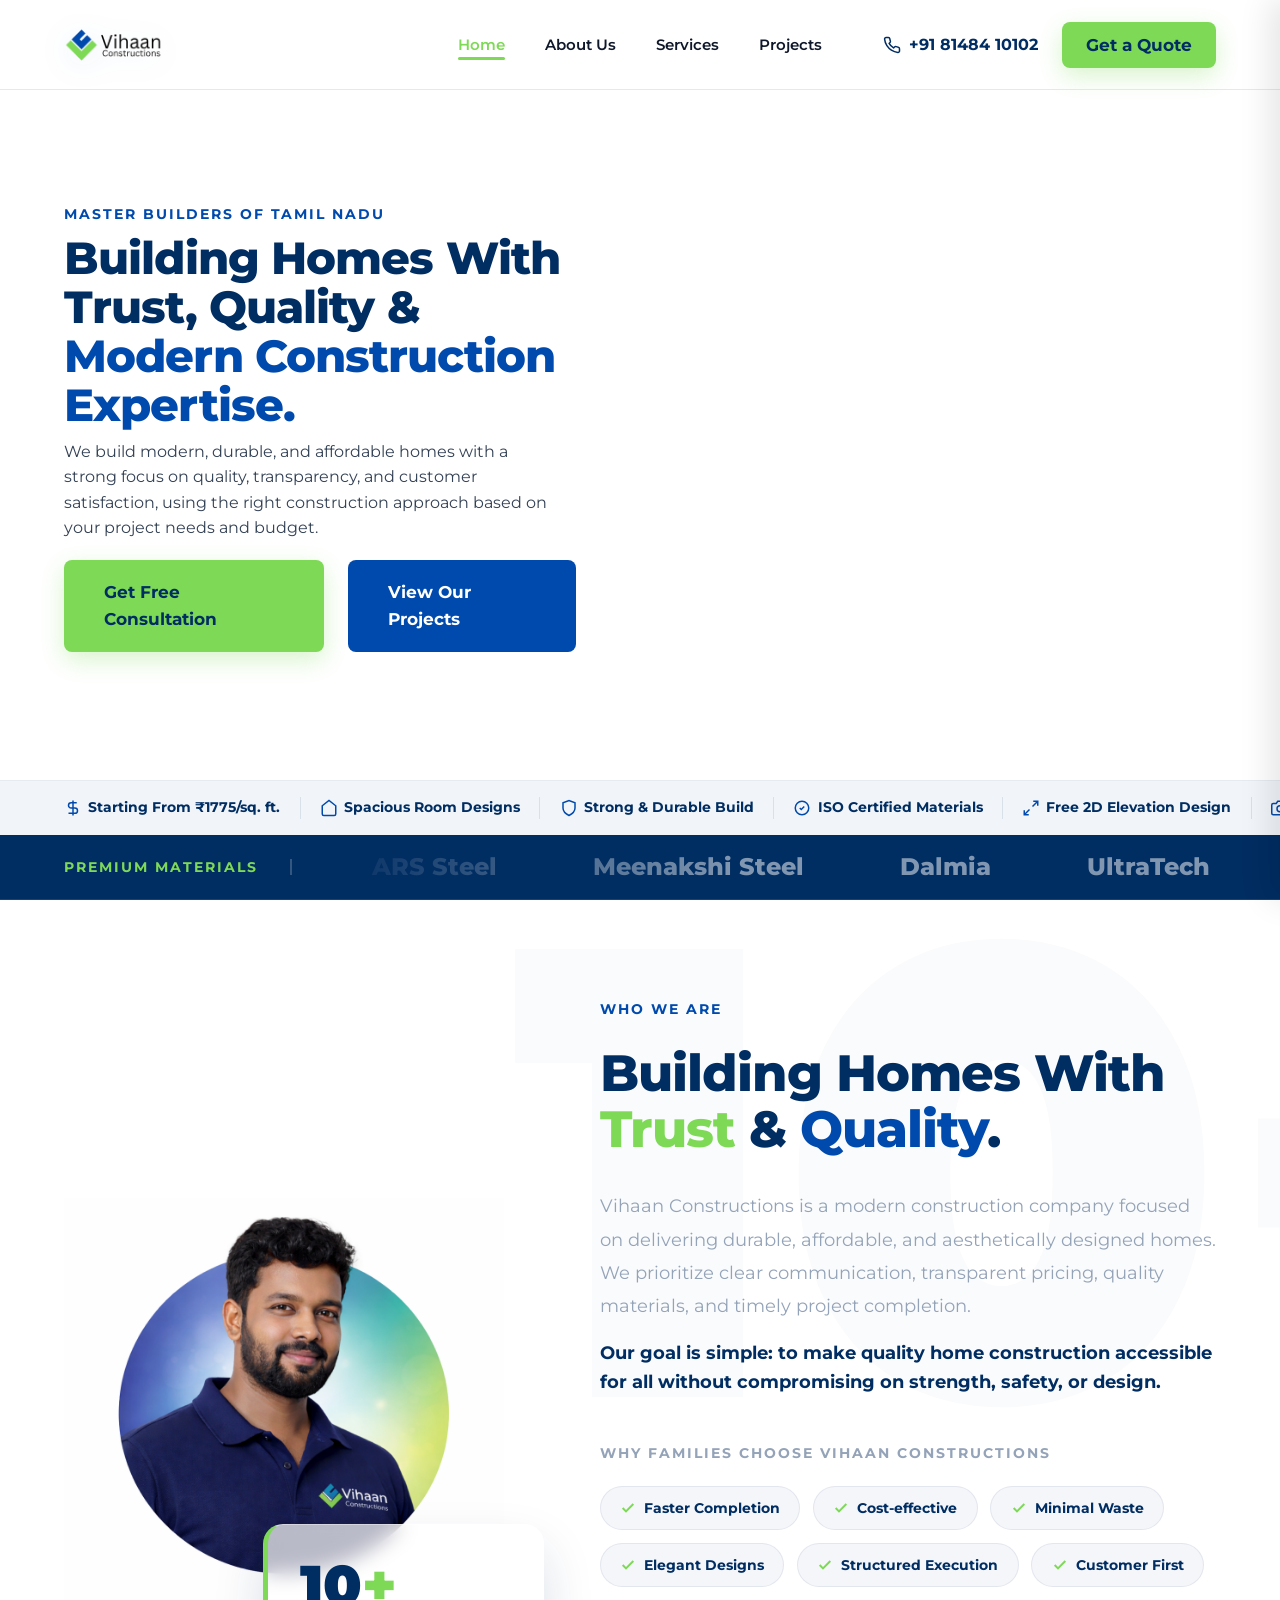
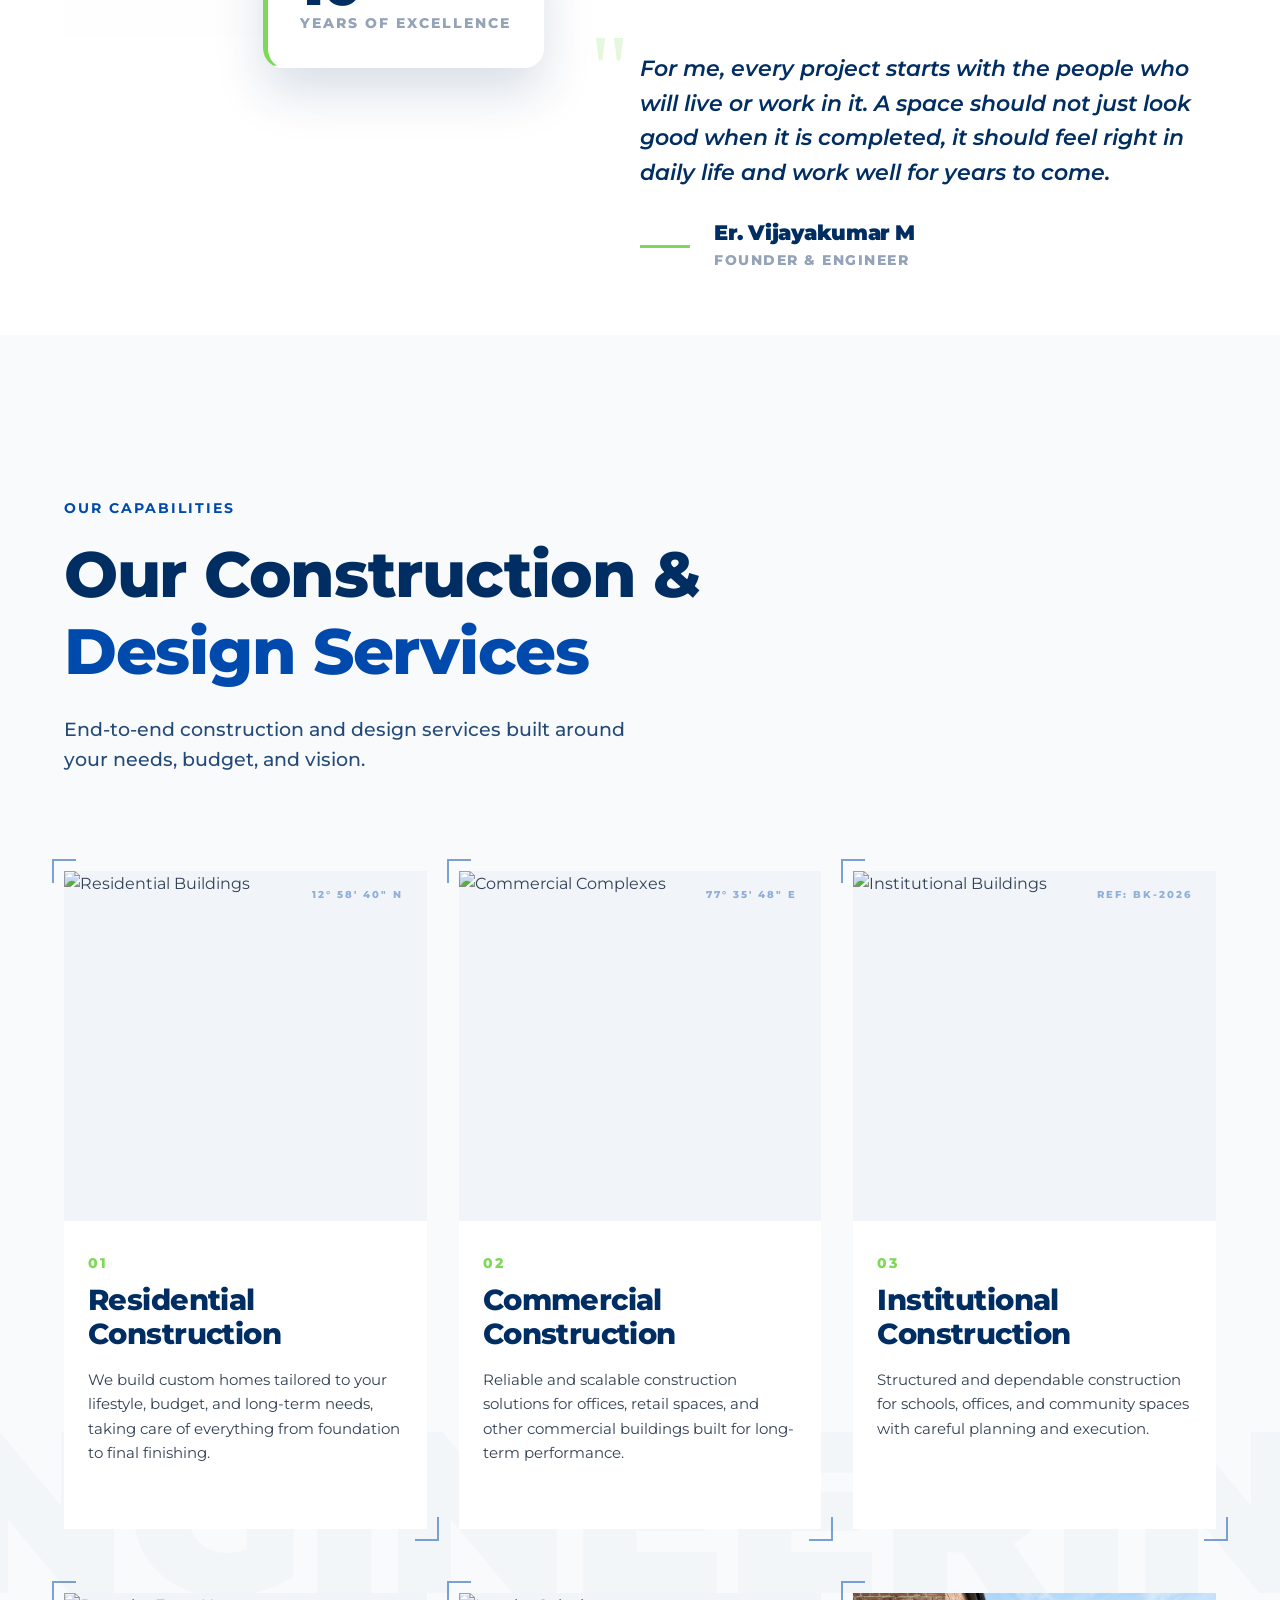
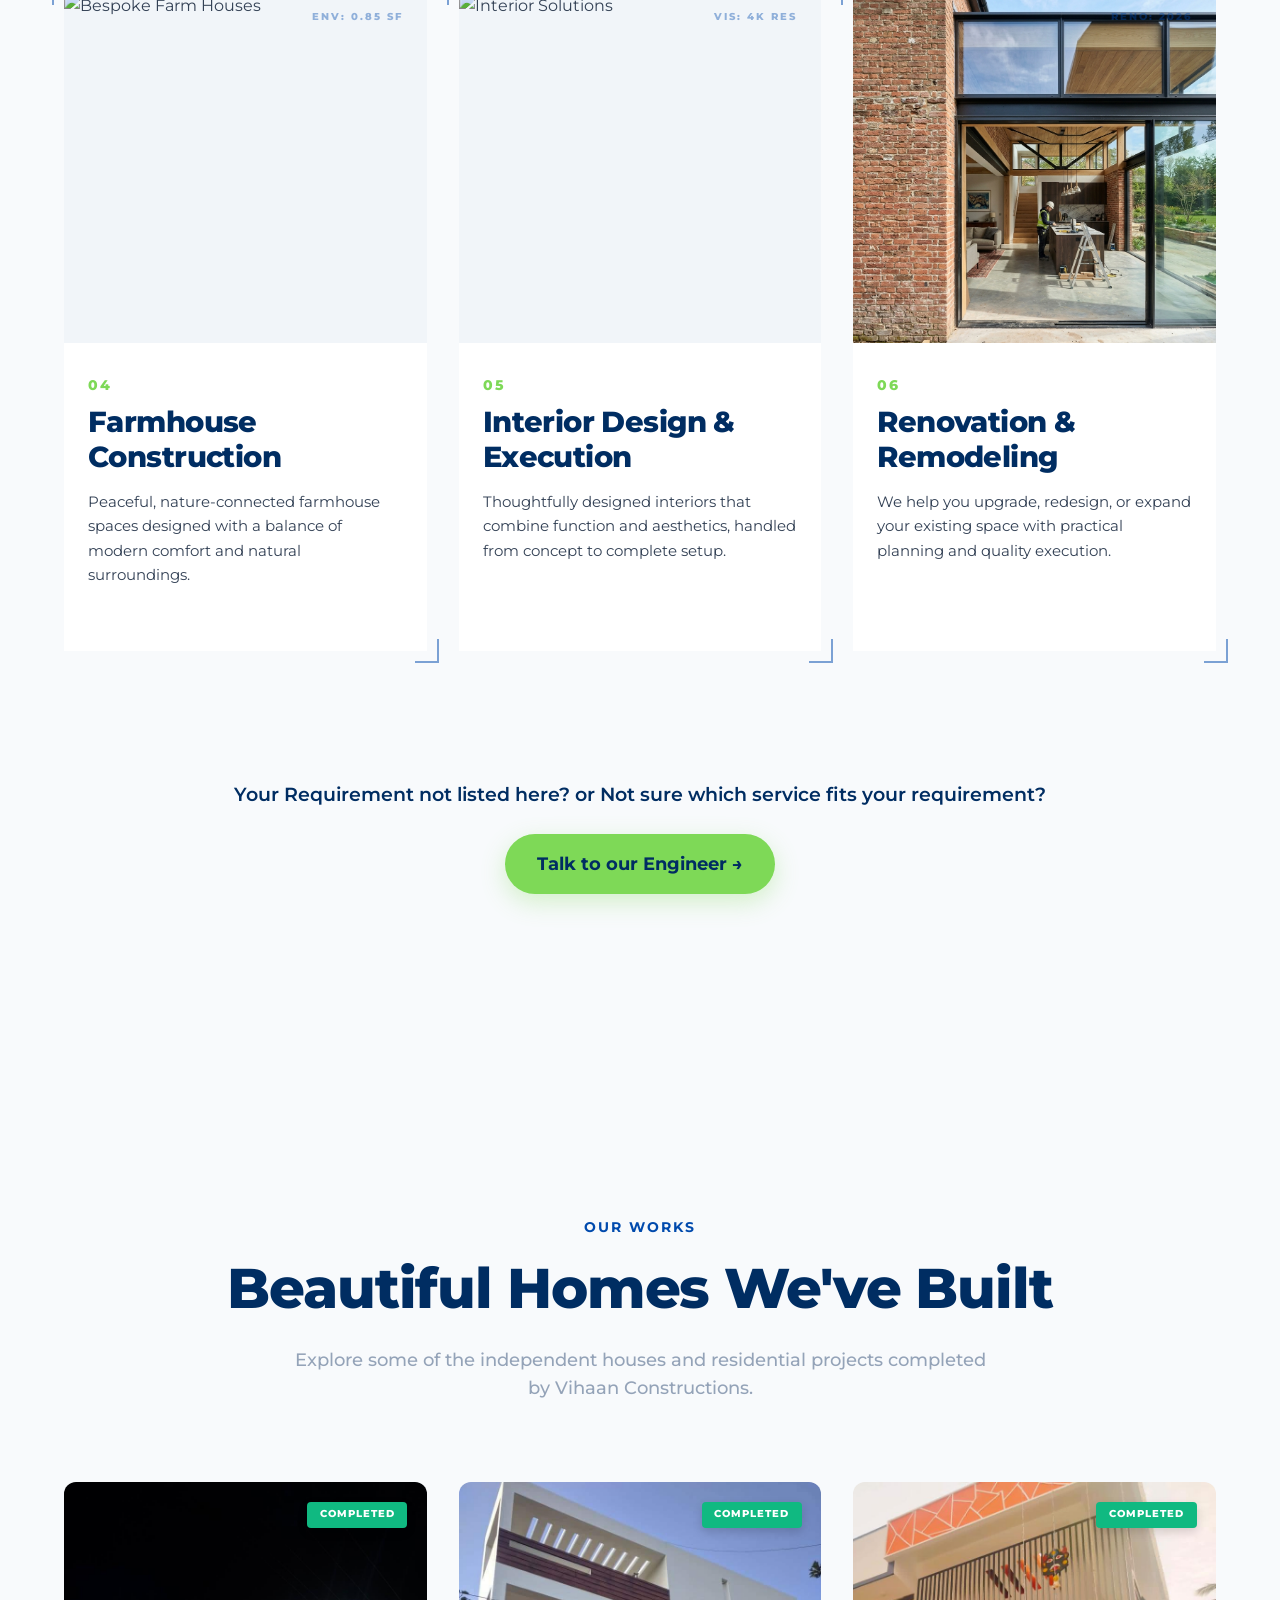
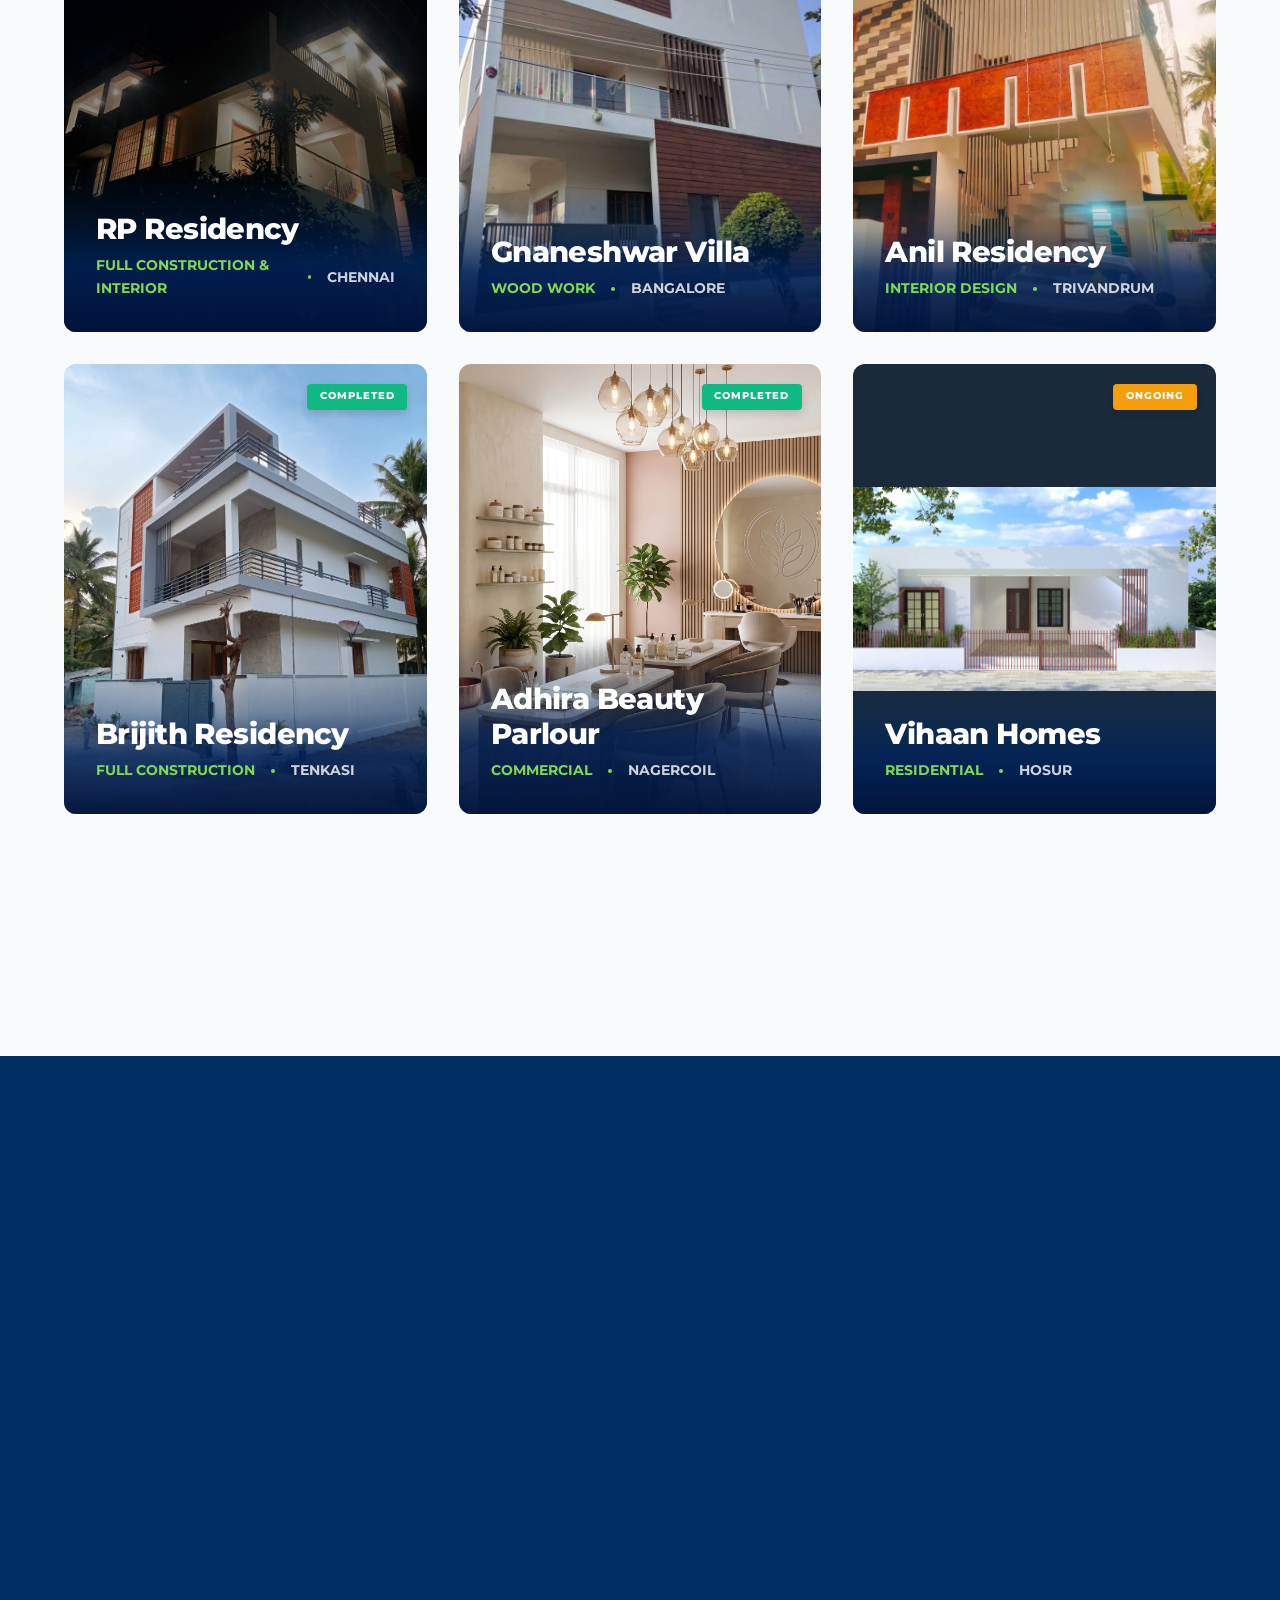
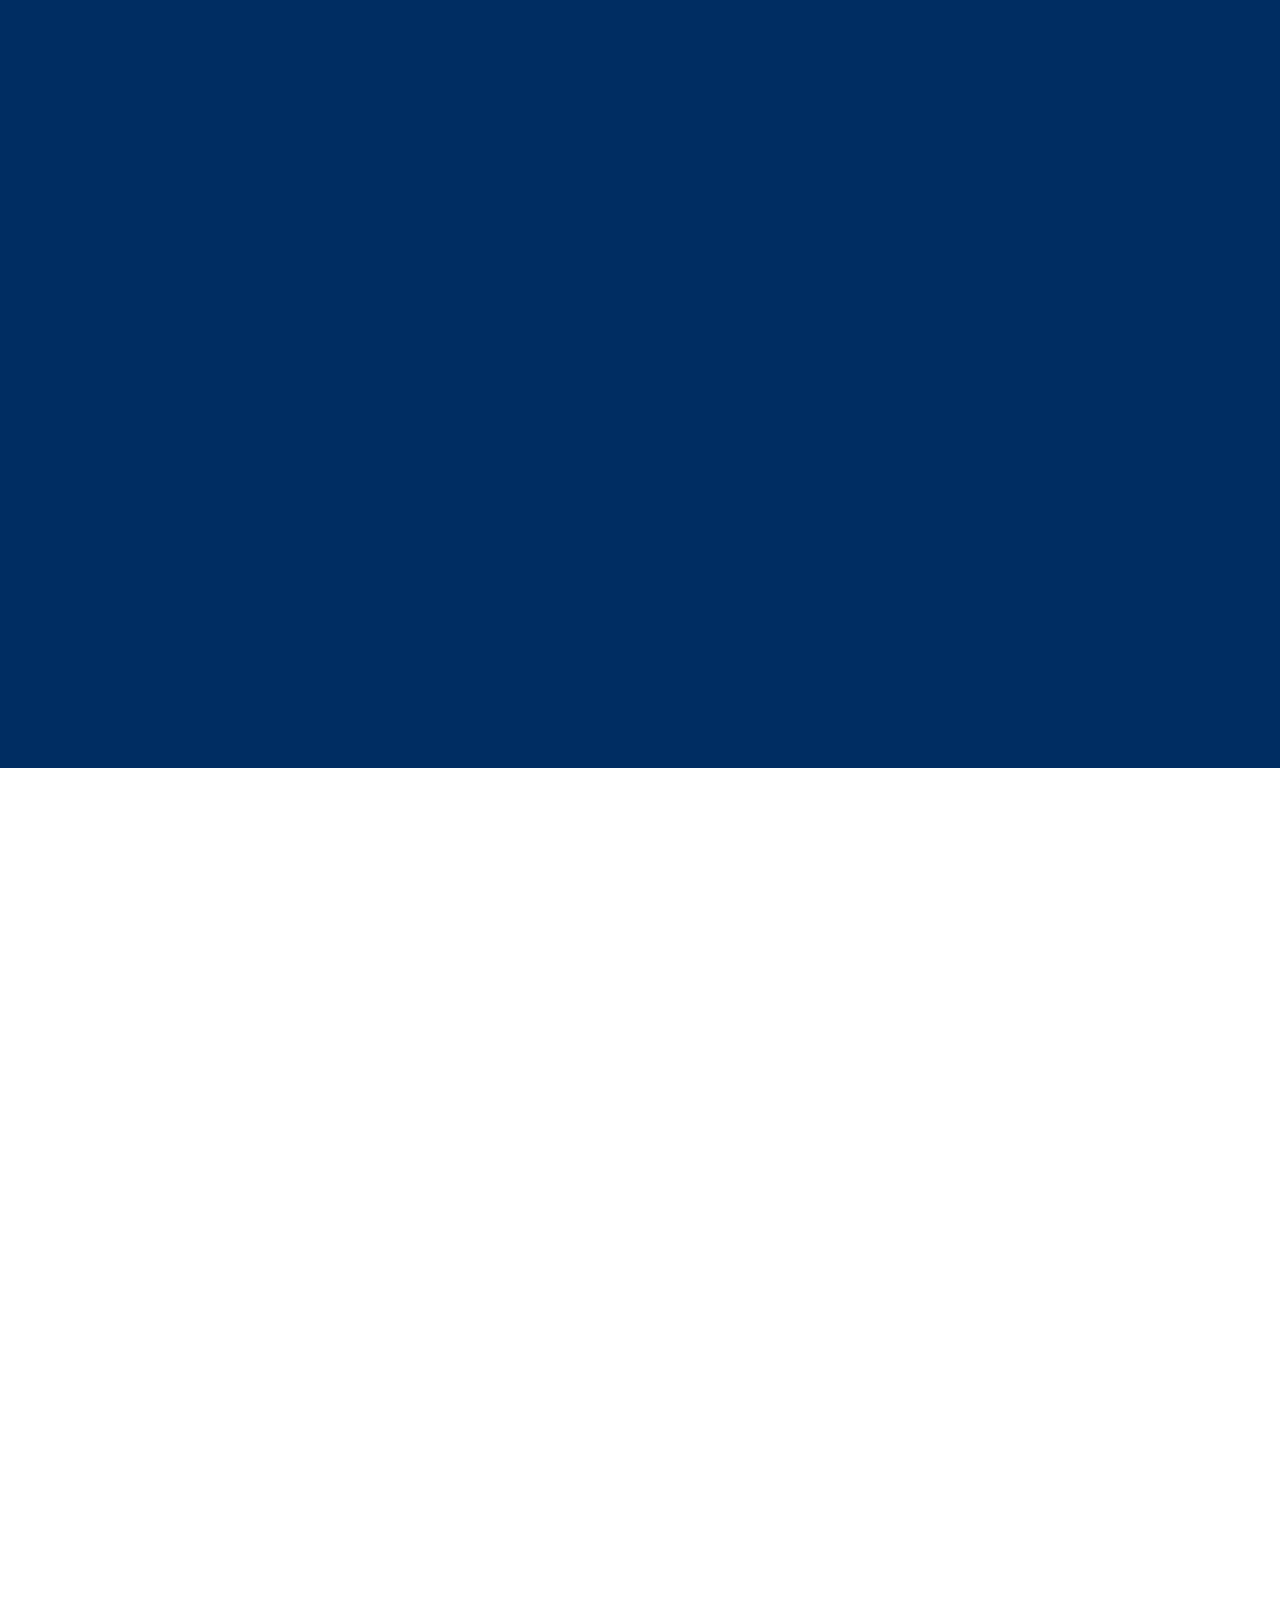
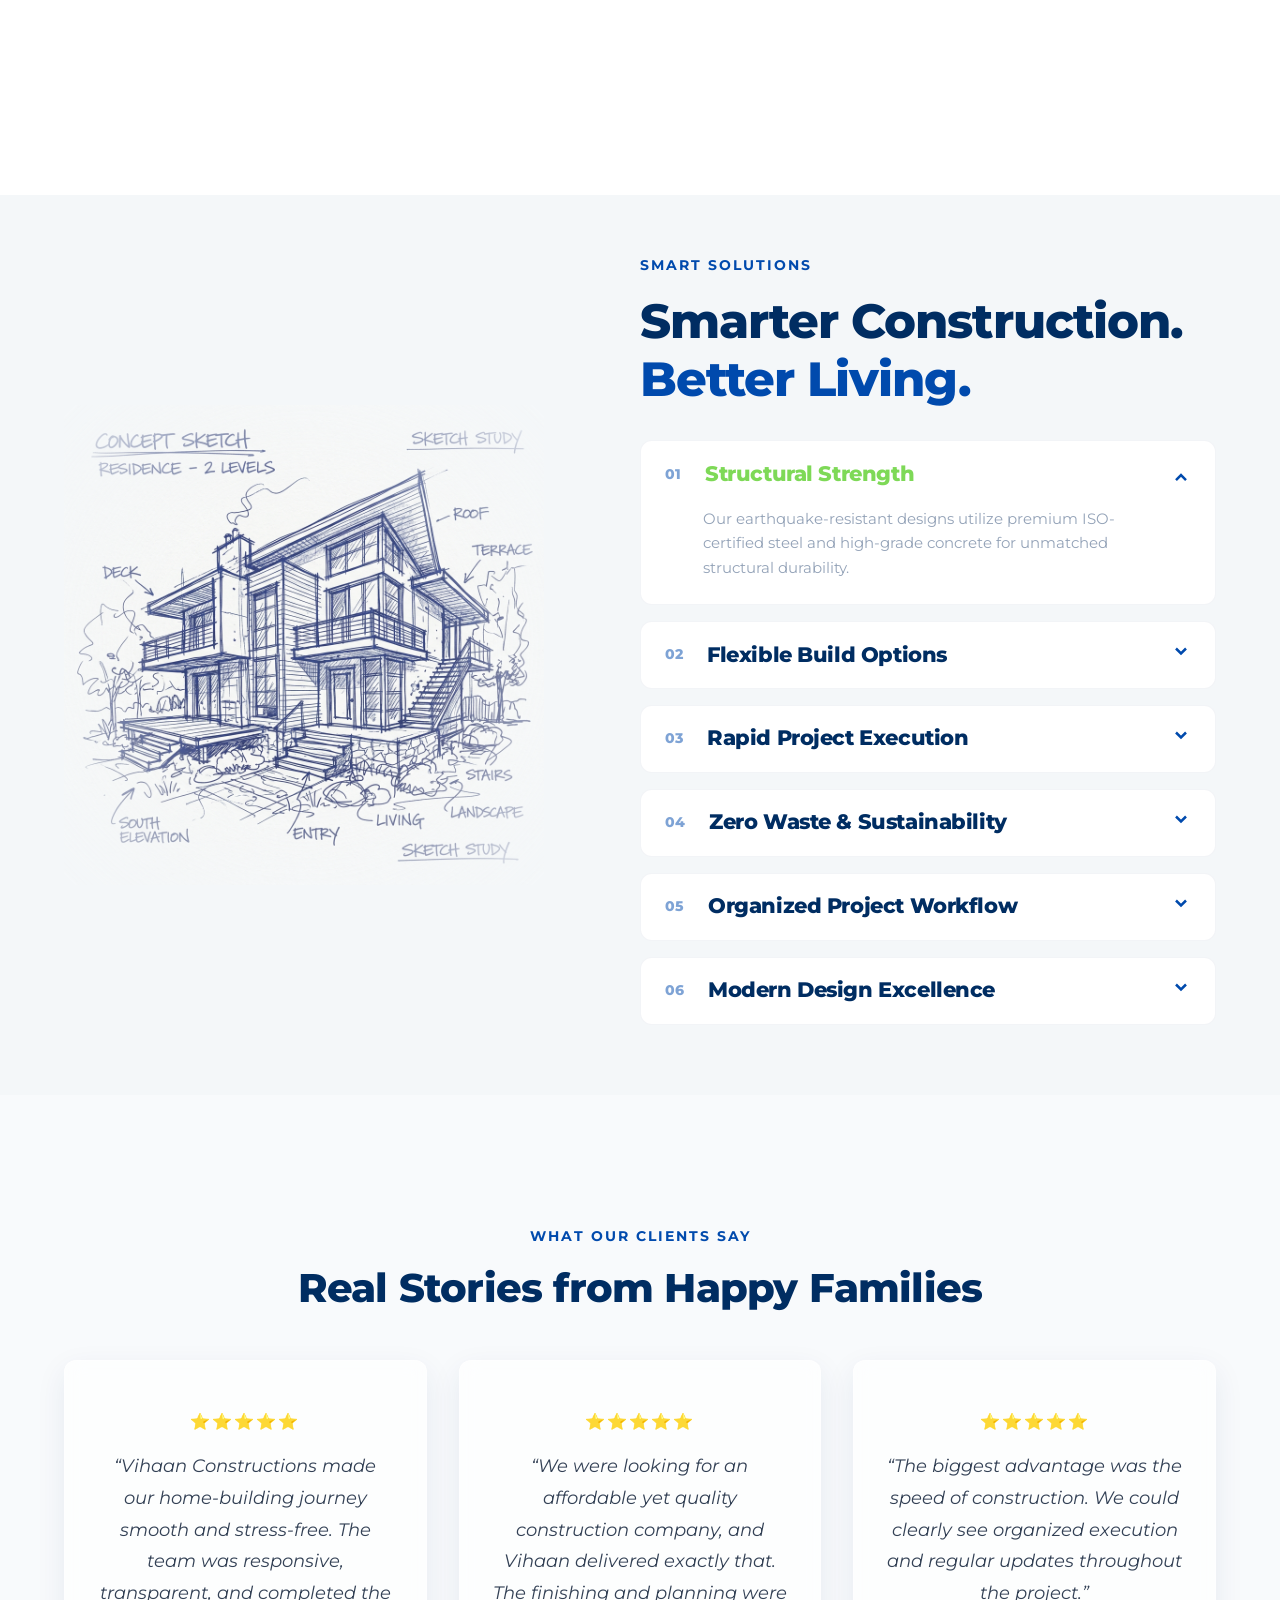
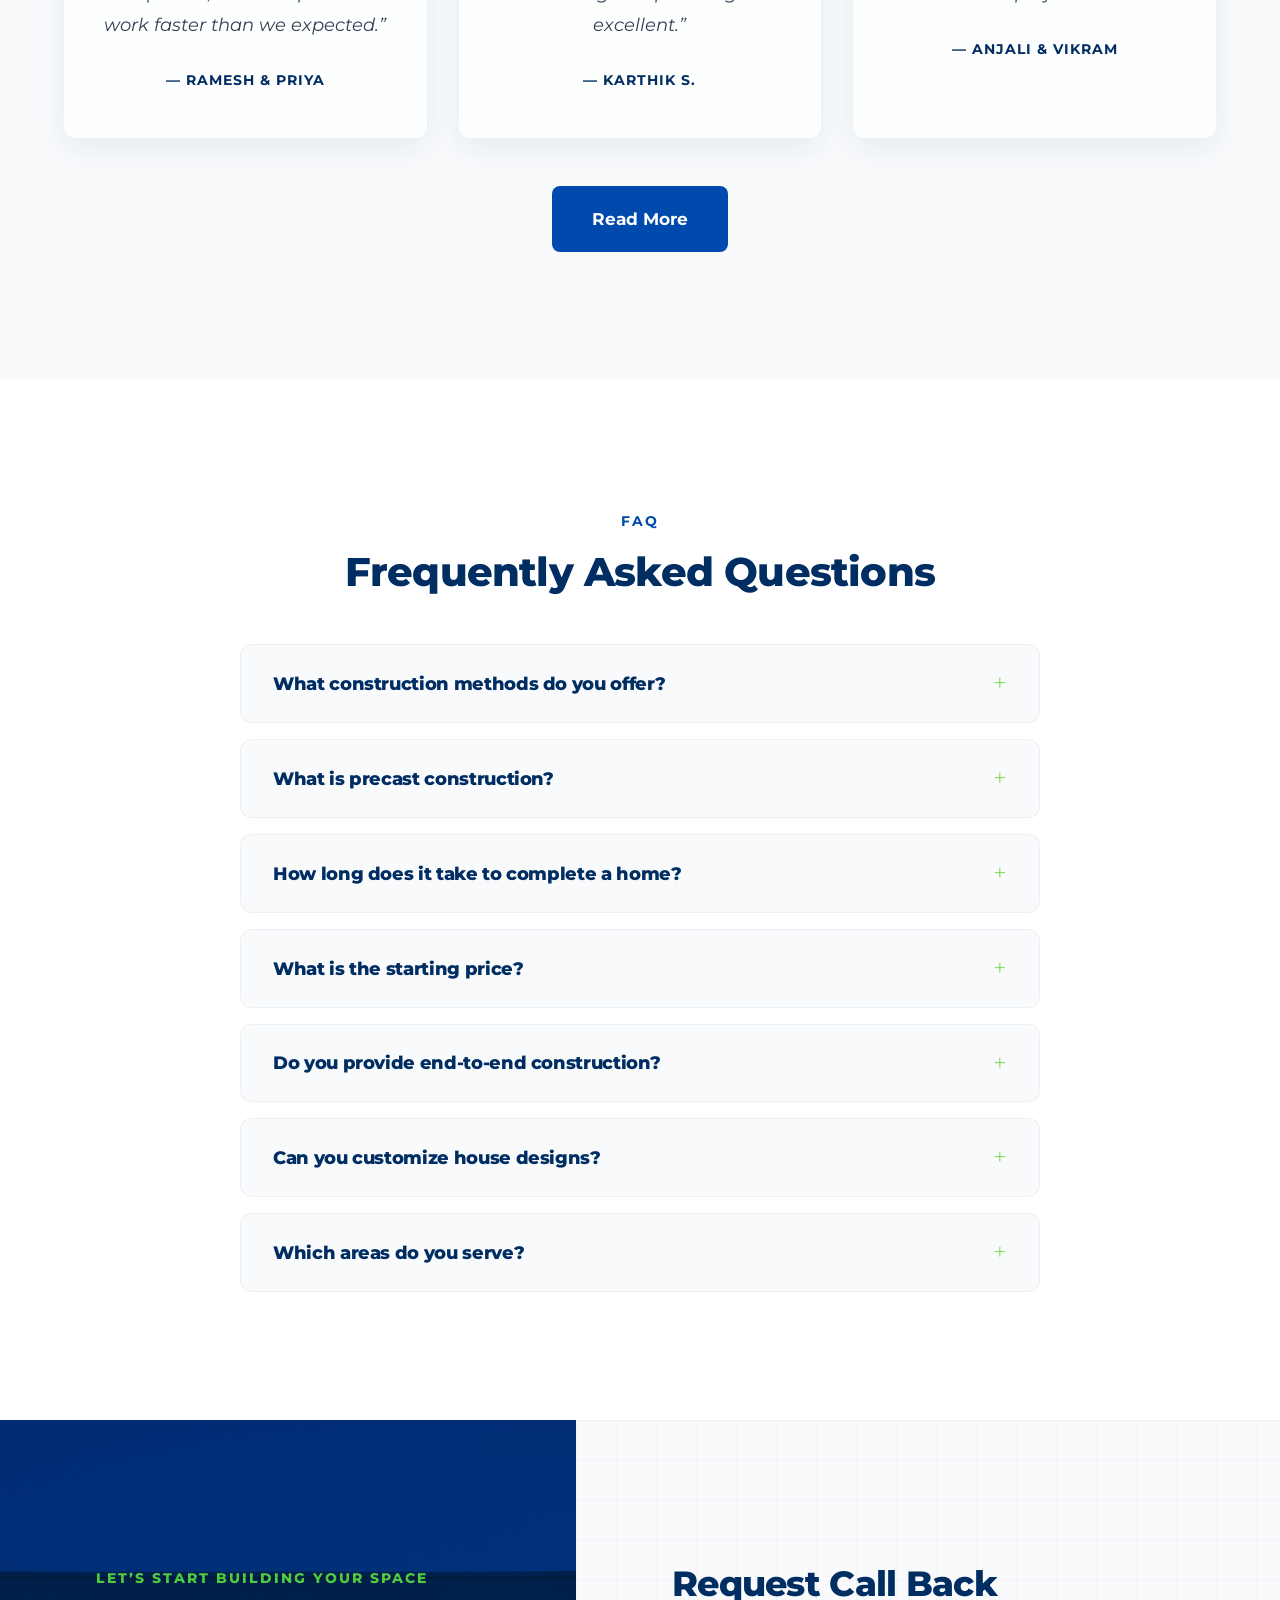
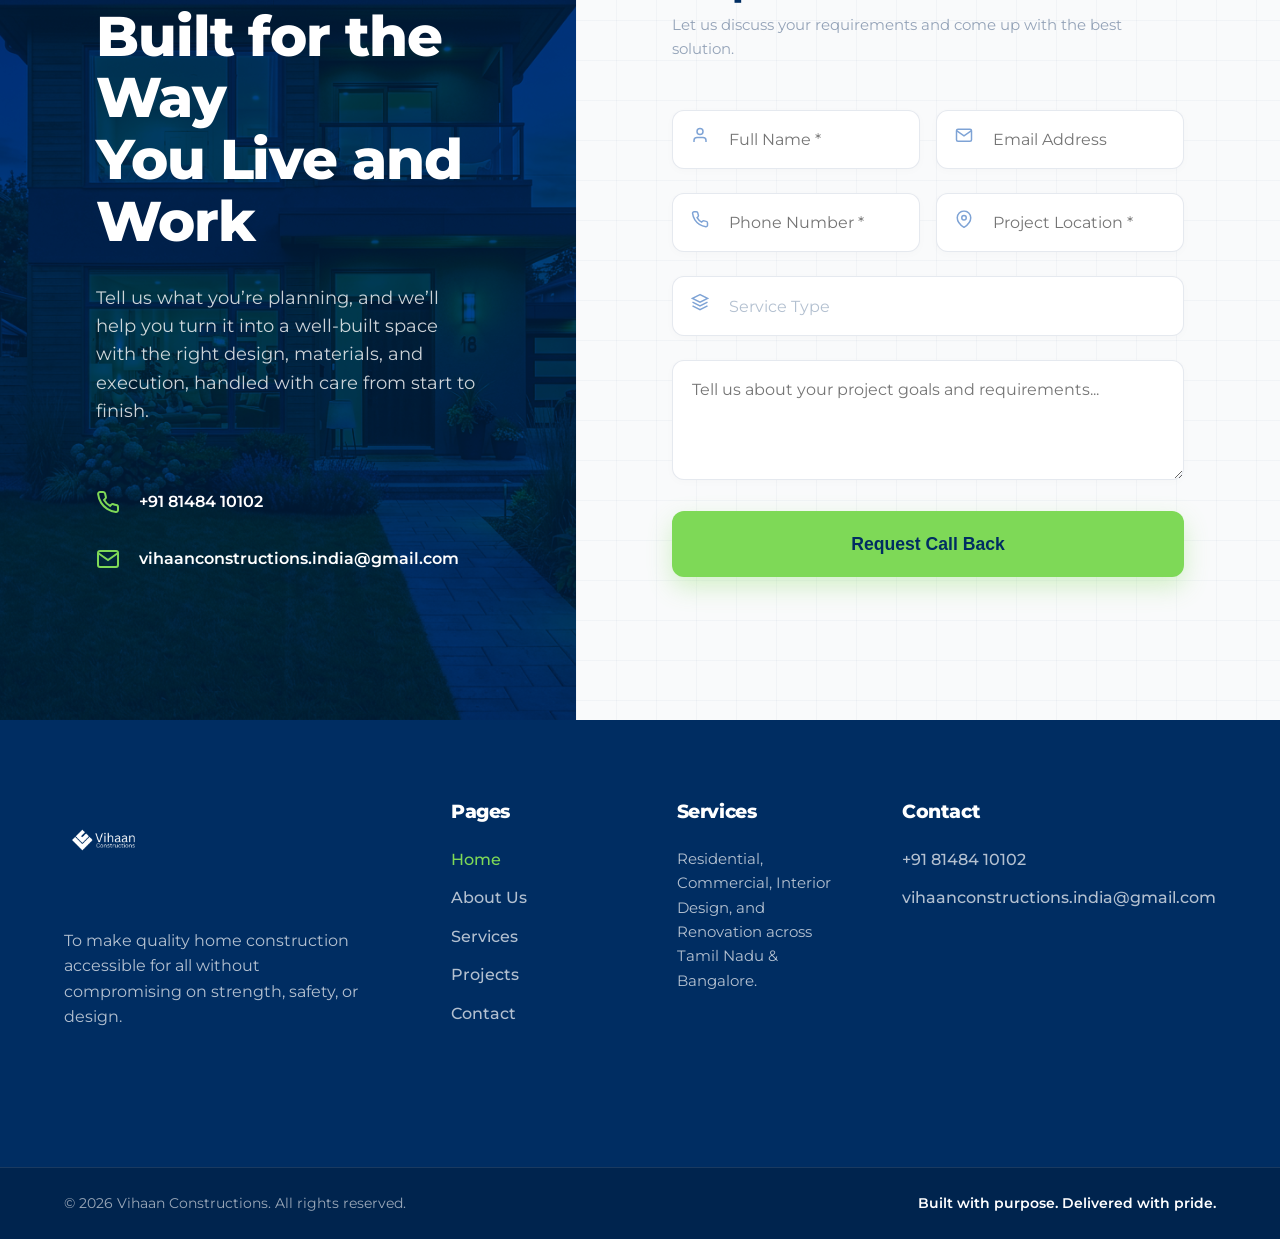
==== commit dcc34e4f: "Initial website upload" ====
--- a/index.html
+++ b/index.html
@@ -1,6 +1,13 @@
 <!DOCTYPE html>
 <html lang="en">
 <head>
+    <!-- Google Tag Manager -->
+    <script>(function(w,d,s,l,i){w[l]=w[l]||[];w[l].push({'gtm.start':
+    new Date().getTime(),event:'gtm.js'});var f=d.getElementsByTagName(s)[0],
+    j=d.createElement(s),dl=l!='dataLayer'?'&l='+l:'';j.async=true;j.src=
+    'https://www.googletagmanager.com/gtm.js?id='+i+dl;f.parentNode.insertBefore(j,f);
+    })(window,document,'script','dataLayer','GTM-PSRQCXN9');</script>
+    <!-- End Google Tag Manager -->
     <meta charset="UTF-8">
     <meta name="viewport" content="width=device-width, initial-scale=1.0">
     <title>Vihaan Constructions — Building Homes With Trust</title>
@@ -15,7 +22,10 @@
     <link rel="stylesheet" href="style.css">
 </head>
 <body>
-
+    <!-- Google Tag Manager (noscript) -->
+    <noscript><iframe src="https://www.googletagmanager.com/ns.html?id=GTM-PSRQCXN9"
+    height="0" width="0" style="display:none;visibility:hidden"></iframe></noscript>
+    <!-- End Google Tag Manager (noscript) -->
     <!-- Navigation -->
                     <nav id="navbar" style="position: fixed; top: 0; left: 0; right: 0; z-index: 100; display: grid; grid-template-columns: 1fr auto 1fr; align-items: center; padding: 0 5%; height: 90px; background: rgba(255, 255, 255, 0.95); backdrop-filter: blur(10px); border-bottom: 1px solid rgba(0, 45, 98, 0.1);">
         <a href="index.html" class="logo" style="justify-self: start;">
@@ -23,18 +33,8 @@
         </a>
         <ul class="nav-links" style="justify-self: center; display: flex; gap: 2.5rem; list-style: none; margin: 0; padding: 0;">
             <li><a href="index.html">Home</a></li>
-            <li><a href="about.html">About Us</a></li>
-            <li class="dropdown">
-                <a href="services.html" style="display:flex; align-items:center; gap:5px;">Services 
-                    <svg width="14" height="14" viewBox="0 0 24 24" fill="none" stroke="currentColor" stroke-width="2"><path d="M6 9l6 6 6-6"/></svg>
-                </a>
-                <ul class="dropdown-menu">
-                    <li><a href="services.html#residential">Residential</a></li>
-                    <li><a href="services.html#commercial">Commercial</a></li>
-                    <li><a href="services.html#interior">Interior Design</a></li>
-                    <li><a href="services.html#renovation">Renovation</a></li>
-                </ul>
-            </li>
+            <li><a href="index.html#about">About Us</a></li>
+            <li><a href="index.html#services">Services</a></li>
             <li><a href="projects.html">Projects</a></li>
         </ul>
         <div class="nav-actions" style="justify-self: end; display: flex; align-items: center; gap: 1.5rem;">
@@ -42,17 +42,17 @@
                 <svg width="18" height="18" viewBox="0 0 24 24" fill="none" stroke="currentColor" stroke-width="2" stroke-linecap="round" stroke-linejoin="round"><path d="M22 16.92v3a2 2 0 0 1-2.18 2 19.79 19.79 0 0 1-8.63-3.07 19.5 19.5 0 0 1-6-6 19.79 19.79 0 0 1-3.07-8.67A2 2 0 0 1 4.11 2h3a2 2 0 0 1 2 1.72 12.84 12.84 0 0 0 .7 2.81 2 2 0 0 1-.45 2.11L8.09 9.91a16 16 0 0 0 6 6l1.27-1.27a2 2 0 0 1 2.11-.45 12.84 12.84 0 0 0 2.81.7A2 2 0 0 1 22 16.92z"></path></svg>
                 +91 81484 10102
             </a>
-            <a href="contact.html" class="btn-action btn-primary nav-cta" style="padding: 0.6rem 1.5rem !important;">Get a Quote</a>
+            <a href="get-a-quote.html" class="btn-action btn-primary nav-cta" style="padding: 0.6rem 1.5rem !important;">Get a Quote</a>
         </div>
         <div class="hamburger"><span></span><span></span><span></span></div>
     </nav>
     <div class="mobile-menu" id="mobileMenu">
         <a href="index.html">Home</a>
-        <a href="about.html">About Us</a>
-        <a href="services.html">Services</a>
+        <a href="index.html#about">About Us</a>
+        <a href="index.html#services">Services</a>
         <a href="projects.html">Projects</a>
-        <a href="tel:+918148410102">Call: +91 81484 10102</a>
-        <a href="contact.html">Get a Quote</a>
+        <a href="tel:+918148410102" style="font-weight: 700;">Call: +91 81484 10102</a>
+        <a href="get-a-quote.html" class="mobile-cta">Get a Quote</a>
     </div>
     
     
@@ -142,7 +142,7 @@
     </section>
 
     <!-- ==================== 3. ABOUT US ==================== -->
-    <section class="about-section" id="about" style="position: relative; overflow: hidden; padding: 8rem 5%;">
+    <section class="about-section" id="about" style="position: relative; overflow: hidden; padding: 4rem 5% 8rem;">
         
         <!-- Massive decorative background number -->
         <div style="position: absolute; top: -5%; left: 40%; font-size: 40rem; font-weight: 900; color: rgba(0,45,98,0.02); line-height: 1; z-index: 0; pointer-events: none; user-select: none;">10+</div>
@@ -173,7 +173,7 @@
                 <p class="font-bold" style="font-size: 1.15rem; color: var(--blue-dark); line-height: 1.6; margin-bottom: 3rem;">Our goal is simple: to make quality home construction accessible for all without compromising on strength, safety, or design.</p>
                 
                 <!-- Transform bullet points into premium modern SaaS chips -->
-                <h3 style="font-size: 0.9rem; text-transform: uppercase; letter-spacing: 2px; color: var(--text-muted); font-weight: 700; margin-bottom: 1.5rem;">Why Families Choose Vihaan</h3>
+                <h3 style="font-size: 0.9rem; text-transform: uppercase; letter-spacing: 2px; color: var(--text-muted); font-weight: 700; margin-bottom: 1.5rem;">Why Families Choose Vihaan Constructions</h3>
                 <div class="benefits-chips" style="display: flex; flex-wrap: wrap; gap: 0.8rem; margin-bottom: 4rem;">
                     <span class="benefit-chip"><svg width="16" height="16" viewBox="0 0 24 24" fill="none" stroke="var(--green-action)" stroke-width="3"><path d="M20 6L9 17l-5-5"/></svg> Faster Completion</span>
                     <span class="benefit-chip"><svg width="16" height="16" viewBox="0 0 24 24" fill="none" stroke="var(--green-action)" stroke-width="3"><path d="M20 6L9 17l-5-5"/></svg> Cost-effective</span>
@@ -187,7 +187,7 @@
                 <div class="founder-intro" style="position: relative; padding-left: 2.5rem;">
                     <div style="position: absolute; top: -30px; left: -10px; font-size: 6rem; color: rgba(126,217,87,0.2); font-family: Georgia, serif; line-height: 1; pointer-events: none;">"</div>
                     
-                    <p style="font-size: 1.35rem; color: var(--blue-dark); font-style: italic; font-weight: 600; line-height: 1.6; margin-bottom: 2rem; position: relative; z-index: 1;">To me, creating a space is about more than just materials. It is about a process built on clear communication and quality that lasts from the initial vision to the final walkthrough.</p>
+                    <p style="font-size: 1.35rem; color: var(--blue-dark); font-style: italic; font-weight: 600; line-height: 1.6; margin-bottom: 2rem; position: relative; z-index: 1;">For me, every project starts with the people who will live or work in it. A space should not just look good when it is completed, it should feel right in daily life and work well for years to come.</p>
                     
                     <div style="display: flex; align-items: center; gap: 1.5rem;">
                         <div style="width: 50px; height: 3px; background: var(--green-action);"></div>
@@ -206,8 +206,8 @@
         
         <div class="services-header reveal" style="text-align: left; margin-bottom: 6rem; position: relative; z-index: 2;">
             <div class="section-tag" style="margin-left: 0;">Our Capabilities</div>
-            <h2 class="section-title" style="font-size: 4rem; max-width: 800px;">Precision Construction & <span style="color: var(--blue-primary);">Modern Engineering</span></h2>
-            <p style="font-size: 1.2rem; color: var(--blue-dark); opacity: 0.85; font-weight: 500; max-width: 600px;">We blend traditional craftsmanship with advanced engineering to build structures that stand the test of time.</p>
+            <h2 class="section-title" style="font-size: 4rem; max-width: 800px;">Our Construction & <span style="color: var(--blue-primary);">Design Services</span></h2>
+            <p style="font-size: 1.2rem; color: var(--blue-dark); opacity: 0.85; font-weight: 500; max-width: 600px;">End-to-end construction and design services built around your needs, budget, and vision.</p>
         </div>
         
         <div class="services-grid reveal">
@@ -222,9 +222,9 @@
                 </div>
                 
                 <div class="tech-content">
-                    <span class="tech-num">01 / CORE</span>
-                    <h3 class="svc-title">Residential Buildings</h3>
-                    <p class="svc-desc">From luxury independent villas to modern high-end apartments, we specialize in creating spaces that redefine modern living.</p>
+                    <span class="tech-num">01</span>
+                    <h3 class="svc-title">Residential Construction</h3>
+                    <p class="svc-desc">We build custom homes tailored to your lifestyle, budget, and long-term needs, taking care of everything from foundation to final finishing.</p>
                     <div class="tech-line"></div>
                 </div>
             </div>
@@ -240,9 +240,9 @@
                 </div>
                 
                 <div class="tech-content">
-                    <span class="tech-num">02 / STRUCTURE</span>
-                    <h3 class="svc-title">Commercial Complexes</h3>
-                    <p class="svc-desc">Optimized commercial spaces designed for high-traffic functionality and structural durability for growing businesses.</p>
+                    <span class="tech-num">02</span>
+                    <h3 class="svc-title">Commercial Construction</h3>
+                    <p class="svc-desc">Reliable and scalable construction solutions for offices, retail spaces, and other commercial buildings built for long-term performance.</p>
                     <div class="tech-line"></div>
                 </div>
             </div>
@@ -258,9 +258,9 @@
                 </div>
                 
                 <div class="tech-content">
-                    <span class="tech-num">03 / INFRA</span>
-                    <h3 class="svc-title">Institutional Buildings</h3>
-                    <p class="svc-desc">Specialized infrastructure for educational and public institutions focusing on safety, space, and long-term sustainability.</p>
+                    <span class="tech-num">03</span>
+                    <h3 class="svc-title">Institutional Construction</h3>
+                    <p class="svc-desc">Structured and dependable construction for schools, offices, and community spaces with careful planning and execution.</p>
                     <div class="tech-line"></div>
                 </div>
             </div>
@@ -276,9 +276,9 @@
                 </div>
                 
                 <div class="tech-content">
-                    <span class="tech-num">04 / LIFESTYLE</span>
-                    <h3 class="svc-title">Bespoke Farm Houses</h3>
-                    <p class="svc-desc">Combining rustic charm with modern amenities, our farm houses are designed for tranquility and nature integration.</p>
+                    <span class="tech-num">04</span>
+                    <h3 class="svc-title">Farmhouse Construction</h3>
+                    <p class="svc-desc">Peaceful, nature-connected farmhouse spaces designed with a balance of modern comfort and natural surroundings.</p>
                     <div class="tech-line"></div>
                 </div>
             </div>
@@ -294,26 +294,36 @@
                 </div>
                 
                 <div class="tech-content">
-                    <span class="tech-num">05 / FINISH</span>
-                    <h3 class="svc-title">Interior Solutions</h3>
-                    <p class="svc-desc">High-end interior design and execution that transforms bare shells into immersive, functional living environments.</p>
+                    <span class="tech-num">05</span>
+                    <h3 class="svc-title">Interior Design & Execution</h3>
+                    <p class="svc-desc">Thoughtfully designed interiors that combine function and aesthetics, handled from concept to complete setup.</p>
                     <div class="tech-line"></div>
                 </div>
             </div>
 
-            <!-- 06 Custom -->
-            <div class="tech-card" style="background: var(--blue-dark); color: white;">
-                <div class="tech-marker marker-tl" style="border-color: var(--green-action);"></div>
-                <div class="tech-marker marker-br" style="border-color: var(--green-action);"></div>
-                
-                <div class="tech-content" style="padding: 4rem 2rem; height: 100%; display: flex; flex-direction: column; justify-content: center;">
-                    <span class="tech-num" style="color: var(--green-action);">06 / PROJECT</span>
-                    <h3 class="svc-title" style="color: white; font-size: 2.5rem;">Have a Custom Project?</h3>
-                    <p class="svc-desc" style="color: rgba(255,255,255,0.7);">Our engineering team is ready to tackle unique structural challenges. Let's discuss your specific needs.</p>
-                    <a href="#enquiry" class="btn-action btn-primary" style="align-self: flex-start; margin-top: 1rem;">Get Consultation</a>
+            <!-- 06 Renovation -->
+            <div class="tech-card">
+                <div class="tech-marker marker-tl"></div>
+                <div class="tech-marker marker-br"></div>
+                <div class="tech-coords">RENO: 2026</div>
+                
+                <div class="tech-img-wrapper">
+                    <img src="assets/images/renovation.png" alt="Renovation & Remodeling" class="tech-img">
+                </div>
+                
+                <div class="tech-content">
+                    <span class="tech-num">06</span>
+                    <h3 class="svc-title">Renovation & Remodeling</h3>
+                    <p class="svc-desc">We help you upgrade, redesign, or expand your existing space with practical planning and quality execution.</p>
                     <div class="tech-line"></div>
                 </div>
             </div>
+        </div>
+
+        <!-- Custom Requirement CTA -->
+        <div class="services-footer reveal" style="margin-top: 6rem; text-align: center; padding: 2rem 0;">
+            <p style="font-size: 1.2rem; font-weight: 600; color: var(--blue-dark); margin-bottom: 1.5rem;">Your Requirement not listed here? or Not sure which service fits your requirement?</p>
+            <a href="#enquiry" class="btn-action btn-primary" style="display: inline-flex; align-items: center; gap: 0.5rem; font-size: 1.1rem; font-weight: 700; border-radius: 50px; padding: 1rem 2rem; text-decoration: none; transition: transform 0.3s, background 0.3s;">Talk to our Engineer &rarr;</a>
         </div>
     </section>
 
@@ -391,7 +401,7 @@
             </a>
             <!-- 5: Adhira Beauty Parlour -->
             <a href="projects.html#adhira-beauty" class="portfolio-item reveal" style="transition-delay: 0.4s;">
-                <img src="assets/images/projects/Adhira/1.png" alt="Adhira Beauty Parlour" class="portfolio-img">
+                <img src="assets/images/adhira-parlour.png" alt="Adhira Beauty Parlour" class="portfolio-img">
                 <div class="portfolio-status-box">
                     <div class="status-badge completed">Completed</div>
                     <div class="learn-more-link">Learn More <svg width="16" height="16" viewBox="0 0 24 24" fill="none" stroke="currentColor" stroke-width="3"><path d="M5 12h14M12 5l7 7-7 7"/></svg></div>
@@ -442,7 +452,7 @@
                     <svg viewBox="0 0 24 24" fill="none" stroke="currentColor" stroke-width="2" width="30" height="30"><path d="M23 19a2 2 0 0 1-2 2H3a2 2 0 0 1-2-2V8a2 2 0 0 1 2-2h4l2-3h6l2 3h4a2 2 0 0 1 2 2z"/><circle cx="12" cy="13" r="4"/></svg>
                 </div>
                 <h3 class="usp-title">Live Site Monitoring</h3>
-                <p class="usp-desc">Watch your home take shape in real-time with 24/7 CCTV access provided for every project site. Absolute transparency from foundation to finish.</p>
+                <p class="usp-desc">Watch your space come to life with 24/7 CCTV access for your project site. Full transparency from foundation to finish.</p>
             </div>
 
             <!-- 02 Approaches -->
@@ -451,7 +461,7 @@
                     <svg viewBox="0 0 24 24" fill="none" stroke="currentColor" stroke-width="2" width="30" height="30"><path d="M12 2L2 7l10 5 10-5-10-5zM2 17l10 5 10-5M2 12l10 5 10-5"/></svg>
                 </div>
                 <h3 class="usp-title">Flexible Approaches</h3>
-                <p class="usp-desc">From Precast to RCC frame structures, we tailor modern engineering methods to match your specific timeline and budget goals perfectly.</p>
+                <p class="usp-desc">We work with Precast and RCC frame structures, choosing the right method based on your timeline, budget, and project needs.</p>
             </div>
 
             <!-- 03 Delivery -->
@@ -460,7 +470,7 @@
                     <svg viewBox="0 0 24 24" fill="none" stroke="currentColor" stroke-width="2" width="30" height="30"><path d="M13 2L3 14h9l-1 8 10-12h-9l1-8z"/></svg>
                 </div>
                 <h3 class="usp-title">Faster Delivery</h3>
-                <p class="usp-desc">Optimized structural planning and project management ensure on-time handover without ever compromising on quality or safety.</p>
+                <p class="usp-desc">Efficient planning and execution help us deliver on time without compromising on quality or safety.</p>
             </div>
 
             <!-- 04 Pricing -->
@@ -469,7 +479,7 @@
                     <svg viewBox="0 0 24 24" fill="none" stroke="currentColor" stroke-width="2" width="30" height="30"><circle cx="12" cy="12" r="10"/><path d="M16 8h-6a2 2 0 100 4h4a2 2 0 110 4H8M12 18V6"/></svg>
                 </div>
                 <h3 class="usp-title">Transparent Pricing</h3>
-                <p class="usp-desc">Detailed cost breakdowns and zero hidden charges. Premium quality homes starting from ₹1775 per sq. ft. No surprises, just honesty.</p>
+                <p class="usp-desc">Clear cost breakdowns with no hidden charges. Quality homes starting from ₹1,775 per sq. ft. with complete honesty.</p>
             </div>
 
             <!-- 05 Quality -->
@@ -487,7 +497,7 @@
                     <svg viewBox="0 0 24 24" fill="none" stroke="currentColor" stroke-width="2" width="30" height="30"><path d="M21 11.5a8.38 8.38 0 01-.9 3.8 8.5 8.5 0 01-7.6 4.7 8.38 8.38 0 01-3.8-.9L3 21l1.9-5.7a8.38 8.38 0 01-.9-3.8 8.5 8.5 0 014.7-7.6 8.38 8.38 0 013.8-.9h.5a8.48 8.48 0 018 8v.5z"/></svg>
                 </div>
                 <h3 class="usp-title">Expert Guidance</h3>
-                <p class="usp-desc">Free 2D elevation designs and expert technical consultations from our dedicated team of civil engineers at every stage.</p>
+                <p class="usp-desc">Free 2D elevation design and technical support from experienced civil engineers at every stage of your project.</p>
             </div>
         </div>
     </section>
@@ -723,31 +733,31 @@
             <div class="faq-list">
                 <div class="faq-item">
                     <h4 class="faq-q">What construction methods do you offer? <span class="faq-icon">+</span></h4>
-                    <p class="faq-a">We provide multiple construction solutions including precast construction, RCC frame structures, and traditional brick wall construction based on project requirements and customer preferences.</p>
+                    <div class="faq-a"><p>We provide multiple construction solutions including precast construction, RCC frame structures, and traditional brick wall construction based on project requirements and customer preferences.</p></div>
                 </div>
                 <div class="faq-item">
                     <h4 class="faq-q">What is precast construction? <span class="faq-icon">+</span></h4>
-                    <p class="faq-a">Precast construction involves manufacturing structural components in a controlled environment and assembling them at the construction site. This helps improve speed, quality, and efficiency.</p>
+                    <div class="faq-a"><p>Precast construction involves manufacturing structural components in a controlled environment and assembling them at the construction site. This helps improve speed, quality, and efficiency.</p></div>
                 </div>
                 <div class="faq-item">
                     <h4 class="faq-q">How long does it take to complete a home? <span class="faq-icon">+</span></h4>
-                    <p class="faq-a">Project timelines depend on the size and design of the home, but precast methods help reduce overall construction time significantly.</p>
+                    <div class="faq-a"><p>Project timelines depend on the size and design of the home, but precast methods help reduce overall construction time significantly.</p></div>
                 </div>
                 <div class="faq-item">
                     <h4 class="faq-q">What is the starting price? <span class="faq-icon">+</span></h4>
-                    <p class="faq-a">Our construction solutions start from ₹1775 per sq. ft.</p>
+                    <div class="faq-a"><p>Our construction solutions start from ₹1775 per sq. ft.</p></div>
                 </div>
                 <div class="faq-item">
                     <h4 class="faq-q">Do you provide end-to-end construction? <span class="faq-icon">+</span></h4>
-                    <p class="faq-a">Yes. We handle planning, construction, execution, finishing, and handover.</p>
+                    <div class="faq-a"><p>Yes. We handle planning, construction, execution, finishing, and handover.</p></div>
                 </div>
                 <div class="faq-item">
                     <h4 class="faq-q">Can you customize house designs? <span class="faq-icon">+</span></h4>
-                    <p class="faq-a">Absolutely. We create layouts and designs based on your requirements, lifestyle, and budget.</p>
+                    <div class="faq-a"><p>Absolutely. We create layouts and designs based on your requirements, lifestyle, and budget.</p></div>
                 </div>
                 <div class="faq-item">
                     <h4 class="faq-q">Which areas do you serve? <span class="faq-icon">+</span></h4>
-                    <p class="faq-a">We offer services across Tamil Nadu. We are available in Bangalore and Hyderabad too. Please contact us to know the locations currently covered by our services.</p>
+                    <div class="faq-a"><p>We offer services across Tamil Nadu. We are available in Bangalore and Hyderabad too. Please contact us to know the locations currently covered by our services.</p></div>
                 </div>
             </div>
         </div>
@@ -758,18 +768,18 @@
         <div class="enquiry-layout">
             <!-- Left Info Pane: Cinematic Visual -->
             <div class="enquiry-info-pane reveal">
-                <div class="section-tag" style="background: transparent; color: var(--green-action); width: fit-content; font-weight: 800; padding: 0; margin-bottom: 1rem;">Plan Your Future</div>
-                <h3>Your Dream Home, <br>Expertly Built.</h3>
-                <p>From modern independent villas to premium residential spaces, we bring high-quality engineering and trust to every family home.</p>
+                <div class="section-tag" style="background: transparent; color: var(--green-action); width: fit-content; font-weight: 800; padding: 0; margin-bottom: 1rem;">Let’s Start Building Your Space</div>
+                <h3>Built for the Way <br>You Live and Work</h3>
+                <p>Tell us what you’re planning, and we’ll help you turn it into a well-built space with the right design, materials, and execution, handled with care from start to finish.</p>
                 
                 <ul class="enquiry-contact-list">
                     <li class="contact-item">
                         <svg width="24" height="24" viewBox="0 0 24 24" fill="none" stroke="currentColor" stroke-width="2"><path d="M22 16.92v3a2 2 0 0 1-2.18 2 19.79 19.79 0 0 1-8.63-3.07 19.5 19.5 0 0 1-6-6 19.79 19.79 0 0 1-3.07-8.67A2 2 0 0 1 4.11 2h3a2 2 0 0 1 2 1.72 12.84 12.84 0 0 0 .7 2.81 2 2 0 0 1-.45 2.11L8.09 9.91a16 16 0 0 0 6 6l1.27-1.27a2 2 0 0 1 2.11-.45 12.84 12.84 0 0 0 2.81.7A2 2 0 0 1 22 16.92z"></path></svg>
-                        <a href="tel:+919876543210" style="color: inherit; text-decoration: none;">+91 98765 43210</a>
+                        <a href="tel:+918148410102" style="color: inherit; text-decoration: none;">+91 81484 10102</a>
                     </li>
                     <li class="contact-item">
                         <svg width="24" height="24" viewBox="0 0 24 24" fill="none" stroke="currentColor" stroke-width="2"><path d="M4 4h16c1.1 0 2 .9 2 2v12c0 1.1-.9 2-2 2H4c-1.1 0-2-.9-2-2V6c0-1.1.9-2 2-2z"></path><polyline points="22,6 12,13 2,6"></polyline></svg>
-                        <a href="mailto:projects@vihaanconstructions.com" style="color: inherit; text-decoration: none;">projects@vihaanconstructions.com</a>
+                        <a href="mailto:vihaanconstructions.india@gmail.com" style="color: inherit; text-decoration: none;">vihaanconstructions.india@gmail.com</a>
                     </li>
                 </ul>
             </div>
@@ -779,29 +789,29 @@
                 <div class="enquiry-form-card">
                     <h4 class="form-title">Request Call Back</h4>
                     <p class="form-subtitle">Let us discuss your requirements and come up with the best solution.</p>
-                    <form action="#" method="POST">
+                    <form id="callbackForm" action="https://script.google.com/macros/s/AKfycbxhy-CxPOQTWmqEFVYiyxgpNrP6tKMWW4bA2Skb_9mEYPCLGk6Cdwm5kjwMpWd805obng/exec" method="POST" target="hidden_iframe_callback">
                         <div style="display: grid; grid-template-columns: 1fr 1fr; gap: 1rem;">
                             <div class="input-group">
-                                <input type="text" class="form-input" placeholder="Full Name *" required>
+                                <input type="text" name="name" class="form-input" placeholder="Full Name *" required>
                                 <div class="input-icon"><svg width="18" height="18" viewBox="0 0 24 24" fill="none" stroke="currentColor" stroke-width="2"><path d="M20 21v-2a4 4 0 0 0-4-4H8a4 4 0 0 0-4 4v2"></path><circle cx="12" cy="7" r="4"></circle></svg></div>
                             </div>
                             <div class="input-group">
-                                <input type="email" class="form-input" placeholder="Email Address" required>
+                                <input type="email" name="email" class="form-input" placeholder="Email Address" required>
                                 <div class="input-icon"><svg width="18" height="18" viewBox="0 0 24 24" fill="none" stroke="currentColor" stroke-width="2"><path d="M4 4h16c1.1 0 2 .9 2 2v12c0 1.1-.9 2-2 2H4c-1.1 0-2-.9-2-2V6c0-1.1.9-2 2-2z"></path><polyline points="22,6 12,13 2,6"></polyline></svg></div>
                             </div>
                         </div>
                         <div style="display: grid; grid-template-columns: 1fr 1fr; gap: 1rem;">
                             <div class="input-group">
-                                <input type="tel" class="form-input" placeholder="Phone Number *" required pattern="[0-9]{10}" title="Please enter a valid 10-digit phone number">
+                                <input type="tel" name="phone" class="form-input" placeholder="Phone Number *" required pattern="[0-9]{10}" title="Please enter a valid 10-digit phone number">
                                 <div class="input-icon"><svg width="18" height="18" viewBox="0 0 24 24" fill="none" stroke="currentColor" stroke-width="2"><path d="M22 16.92v3a2 2 0 0 1-2.18 2 19.79 19.79 0 0 1-8.63-3.07 19.5 19.5 0 0 1-6-6 19.79 19.79 0 0 1-3.07-8.67A2 2 0 0 1 4.11 2h3a2 2 0 0 1 2 1.72 12.84 12.84 0 0 0 .7 2.81 2 2 0 0 1-.45 2.11L8.09 9.91a16 16 0 0 0 6 6l1.27-1.27a2 2 0 0 1 2.11-.45 12.84 12.84 0 0 0 2.81.7A2 2 0 0 1 22 16.92z"></path></svg></div>
                             </div>
                             <div class="input-group">
-                                <input type="text" class="form-input" placeholder="Project Location *" required>
+                                <input type="text" name="location" class="form-input" placeholder="Project Location *" required>
                                 <div class="input-icon"><svg width="18" height="18" viewBox="0 0 24 24" fill="none" stroke="currentColor" stroke-width="2"><path d="M21 10c0 7-9 13-9 13s-9-6-9-13a9 9 0 0 1 18 0z"></path><circle cx="12" cy="10" r="3"></circle></svg></div>
                             </div>
                         </div>
                         <div class="input-group">
-                            <select class="form-input placeholder-selected" style="appearance: none;" onchange="this.value === '' ? this.classList.add('placeholder-selected') : this.classList.remove('placeholder-selected')">
+                            <select name="service" class="form-input placeholder-selected" style="appearance: none;" onchange="this.value === '' ? this.classList.add('placeholder-selected') : this.classList.remove('placeholder-selected')">
                                 <option value="" selected>Service Type</option>
                                 <option value="residential">Residential Construction</option>
                                 <option value="commercial">Commercial Projects</option>
@@ -812,10 +822,24 @@
                             <div class="input-icon"><svg width="18" height="18" viewBox="0 0 24 24" fill="none" stroke="currentColor" stroke-width="2"><path d="M12 2L2 7l10 5 10-5-10-5z"></path><path d="M2 17l10 5 10-5"></path><path d="M2 12l10 5 10-5"></path></svg></div>
                         </div>
                         <div class="input-group">
-                            <textarea class="form-input" placeholder="Tell us about your project goals and requirements..." required></textarea>
+                            <textarea name="message" class="form-input" placeholder="Tell us about your project goals and requirements..." required></textarea>
                         </div>
                         <button type="submit" class="btn-submit">Request Call Back</button>
                     </form>
+                    <iframe name="hidden_iframe_callback" id="hidden_iframe_callback" style="display:none;" onload="if(submittedCallback) {window.location.href='thank-you.html';}"></iframe>
+                    <script>
+                        var submittedCallback = false;
+                        const callbackForm = document.getElementById('callbackForm');
+                        if (callbackForm) {
+                            callbackForm.addEventListener('submit', function() {
+                                submittedCallback = true;
+                                const submitBtn = this.querySelector('.btn-submit');
+                                submitBtn.innerText = 'Requesting...';
+                                submitBtn.disabled = true;
+                                submitBtn.style.opacity = '0.7';
+                            });
+                        }
+                    </script>
                 </div>
             </div>
         </div>
@@ -834,20 +858,15 @@
                 <h4 style="color: #fff; margin-bottom: 1.5rem; font-size: 1.2rem;">Pages</h4>
                 <ul style="list-style: none; padding: 0;">
                     <li style="margin-bottom: 0.8rem;"><a href="index.html" style="color: rgba(255,255,255,0.8); text-decoration: none; transition: color 0.3s; font-weight: 500;">Home</a></li>
-                    <li style="margin-bottom: 0.8rem;"><a href="about.html" style="color: rgba(255,255,255,0.8); text-decoration: none; transition: color 0.3s; font-weight: 500;">About Us</a></li>
-                    <li style="margin-bottom: 0.8rem;"><a href="services.html" style="color: rgba(255,255,255,0.8); text-decoration: none; transition: color 0.3s; font-weight: 500;">Services</a></li>
+                    <li style="margin-bottom: 0.8rem;"><a href="index.html#about" style="color: rgba(255,255,255,0.8); text-decoration: none; transition: color 0.3s; font-weight: 500;">About Us</a></li>
+                    <li style="margin-bottom: 0.8rem;"><a href="index.html#services" style="color: rgba(255,255,255,0.8); text-decoration: none; transition: color 0.3s; font-weight: 500;">Services</a></li>
                     <li style="margin-bottom: 0.8rem;"><a href="projects.html" style="color: rgba(255,255,255,0.8); text-decoration: none; transition: color 0.3s; font-weight: 500;">Projects</a></li>
-                    <li style="margin-bottom: 0.8rem;"><a href="contact.html" style="color: rgba(255,255,255,0.8); text-decoration: none; transition: color 0.3s; font-weight: 500;">Contact</a></li>
+                    <li style="margin-bottom: 0.8rem;"><a href="#enquiry" style="color: rgba(255,255,255,0.8); text-decoration: none; transition: color 0.3s; font-weight: 500;">Contact</a></li>
                 </ul>
             </div>
             <div class="footer-col">
                 <h4 style="color: #fff; margin-bottom: 1.5rem; font-size: 1.2rem;">Services</h4>
-                <ul style="list-style: none; padding: 0;">
-                    <li style="margin-bottom: 0.8rem;"><a href="services.html#residential" style="color: rgba(255,255,255,0.8); text-decoration: none; transition: color 0.3s; font-weight: 500;">Residential</a></li>
-                    <li style="margin-bottom: 0.8rem;"><a href="services.html#commercial" style="color: rgba(255,255,255,0.8); text-decoration: none; transition: color 0.3s; font-weight: 500;">Commercial</a></li>
-                    <li style="margin-bottom: 0.8rem;"><a href="services.html#interior" style="color: rgba(255,255,255,0.8); text-decoration: none; transition: color 0.3s; font-weight: 500;">Interior Design</a></li>
-                    <li style="margin-bottom: 0.8rem;"><a href="services.html#renovation" style="color: rgba(255,255,255,0.8); text-decoration: none; transition: color 0.3s; font-weight: 500;">Renovation</a></li>
-                </ul>
+                <p style="color: rgba(255,255,255,0.7); font-size: 0.95rem; line-height: 1.6;">Residential, Commercial, Interior Design, and Renovation across Tamil Nadu & Bangalore.</p>
             </div>
             <div class="footer-col">
                 <h4 style="color: #fff; margin-bottom: 1.5rem; font-size: 1.2rem;">Contact</h4>
--- a/style.css
+++ b/style.css
@@ -112,10 +112,43 @@
     font-weight: 600;
     color: var(--text-heading);
     transition: color 0.3s;
-}
-
-.nav-links a:hover, .nav-links a.active {
+    position: relative;
+    padding-bottom: 4px;
+}
+
+.nav-links a:hover {
     color: var(--blue-primary);
+}
+
+.nav-links a.active {
+    color: var(--green-action);
+}
+
+.nav-links a.active::after {
+    content: '';
+    position: absolute;
+    bottom: -2px;
+    left: 0;
+    width: 100%;
+    height: 3px;
+    background: var(--green-action);
+    border-radius: 2px;
+}
+
+/* Footer Link Styles */
+.footer-col ul a {
+    color: rgba(255,255,255,0.7) !important;
+    transition: color 0.3s, padding-left 0.3s !important;
+}
+
+.footer-col ul a:hover {
+    color: var(--green-action) !important;
+    padding-left: 4px;
+}
+
+.footer-col ul a.active {
+    color: var(--green-action) !important;
+    font-weight: 700;
 }
 
 /* Dropdown Menu */
@@ -255,7 +288,7 @@
 .hero-split {
     display: grid;
     grid-template-columns: 1fr 1fr;
-    height: calc(100vh - 85px);
+    height: calc(100vh - 65px);
     min-height: 500px;
     margin-top: 0;
     background: var(--bg-surface);
@@ -1587,3 +1620,128 @@
     font-weight: 600;
     color: var(--blue-dark);
 }
+
+/* =============================================
+   MOBILE COMPONENTS & RESPONSIVE FIXES
+   ============================================= */
+
+/* Hamburger Icon */
+.hamburger {
+    display: none;
+    cursor: pointer;
+    flex-direction: column;
+    gap: 6px;
+    z-index: 1001;
+    margin-left: 1rem;
+}
+
+.hamburger span {
+    width: 30px;
+    height: 3px;
+    background: var(--blue-dark);
+    transition: all 0.3s ease;
+    border-radius: 2px;
+}
+
+/* Mobile Menu Drawer */
+.mobile-menu {
+    position: fixed;
+    top: 0;
+    right: -100%;
+    width: 100%;
+    height: 100vh;
+    background: #fff;
+    display: flex;
+    flex-direction: column;
+    align-items: center;
+    justify-content: center;
+    gap: 1.5rem;
+    z-index: 1000;
+    transition: 0.5s cubic-bezier(0.4, 0, 0.2, 1);
+    padding: 2rem;
+    box-shadow: -10px 0 30px rgba(0,0,0,0.1);
+}
+
+.mobile-menu.active {
+    right: 0;
+}
+
+.mobile-menu a {
+    font-size: 1.4rem;
+    font-weight: 800;
+    color: var(--blue-dark);
+    text-decoration: none;
+    text-align: center;
+}
+
+.mobile-cta {
+    background: var(--green-action);
+    color: var(--blue-dark) !important;
+    padding: 1.2rem 3rem;
+    border-radius: 12px;
+    font-size: 1.2rem !important;
+    font-weight: 900 !important;
+    margin-top: 1rem;
+    width: 85%;
+    box-shadow: 0 10px 30px rgba(126, 217, 87, 0.3);
+}
+
+.hamburger.active span:nth-child(1) { transform: translateY(9px) rotate(45deg); }
+.hamburger.active span:nth-child(2) { opacity: 0; }
+.hamburger.active span:nth-child(3) { transform: translateY(-9px) rotate(-45deg); }
+
+/* Desktop Whitespace Fix (Non-destructive) */
+@media (min-width: 1025px) {
+    .about-section {
+        padding: 4rem 5% !important; /* Overrides inline 8rem */
+    }
+}
+
+/* Master Responsive Block */
+@media (max-width: 1024px) {
+    /* Navbar Mobile Toggle */
+    #navbar { display: flex !important; justify-content: space-between !important; z-index: 1002 !important; }
+    .nav-links, .nav-actions { display: none !important; }
+    .hamburger { display: flex; margin-left: auto; }
+    
+    /* Hero Section Mobile */
+    .hero-split { grid-template-columns: 1fr; height: auto; padding-top: 90px; }
+    .hero-left { padding: 60px 5% 40px; text-align: center; }
+    .hero-right { height: 400px; }
+    .hero-overlay { display: none; }
+    .hero-actions { justify-content: center; }
+    
+    /* Grid Mobile Fallbacks */
+    .metrics-grid, .services-grid, .usp-grid, .process-grid, .portfolio-grid { grid-template-columns: repeat(2, 1fr); }
+    .enquiry-layout { grid-template-columns: 1fr; }
+    
+    /* New sections responsive */
+    .about-editorial-grid, .feature-layout { grid-template-columns: 1fr; }
+}
+
+@media (max-width: 768px) {
+    .metrics-grid, .services-grid, .usp-grid, .process-grid, .portfolio-grid { grid-template-columns: 1fr; }
+    
+    .hero-highlights-banner { justify-content: center; padding: 1.2rem 5%; gap: 1rem; flex-wrap: wrap; }
+    .highlight-item { 
+        width: 48%; 
+        font-size: 0.75rem; 
+        text-align: center; 
+        background: #f8fafc;
+        border: 1px solid rgba(0,0,0,0.03);
+        padding: 0.8rem 0.4rem;
+        border-radius: 8px;
+    }
+    
+    .footer-top { grid-template-columns: 1fr; gap: 3rem; }
+    .footer-bottom { flex-direction: column; text-align: center; gap: 1rem; }
+    
+    .about-section { padding: 3rem 5% !important; }
+    
+    /* Adaptive Typography - Smaller Scale for Mobile */
+    :root {
+        --text-hero: 2.2rem;
+        --text-h1: 1.8rem;
+        --text-h2: 1.5rem;
+    }
+}
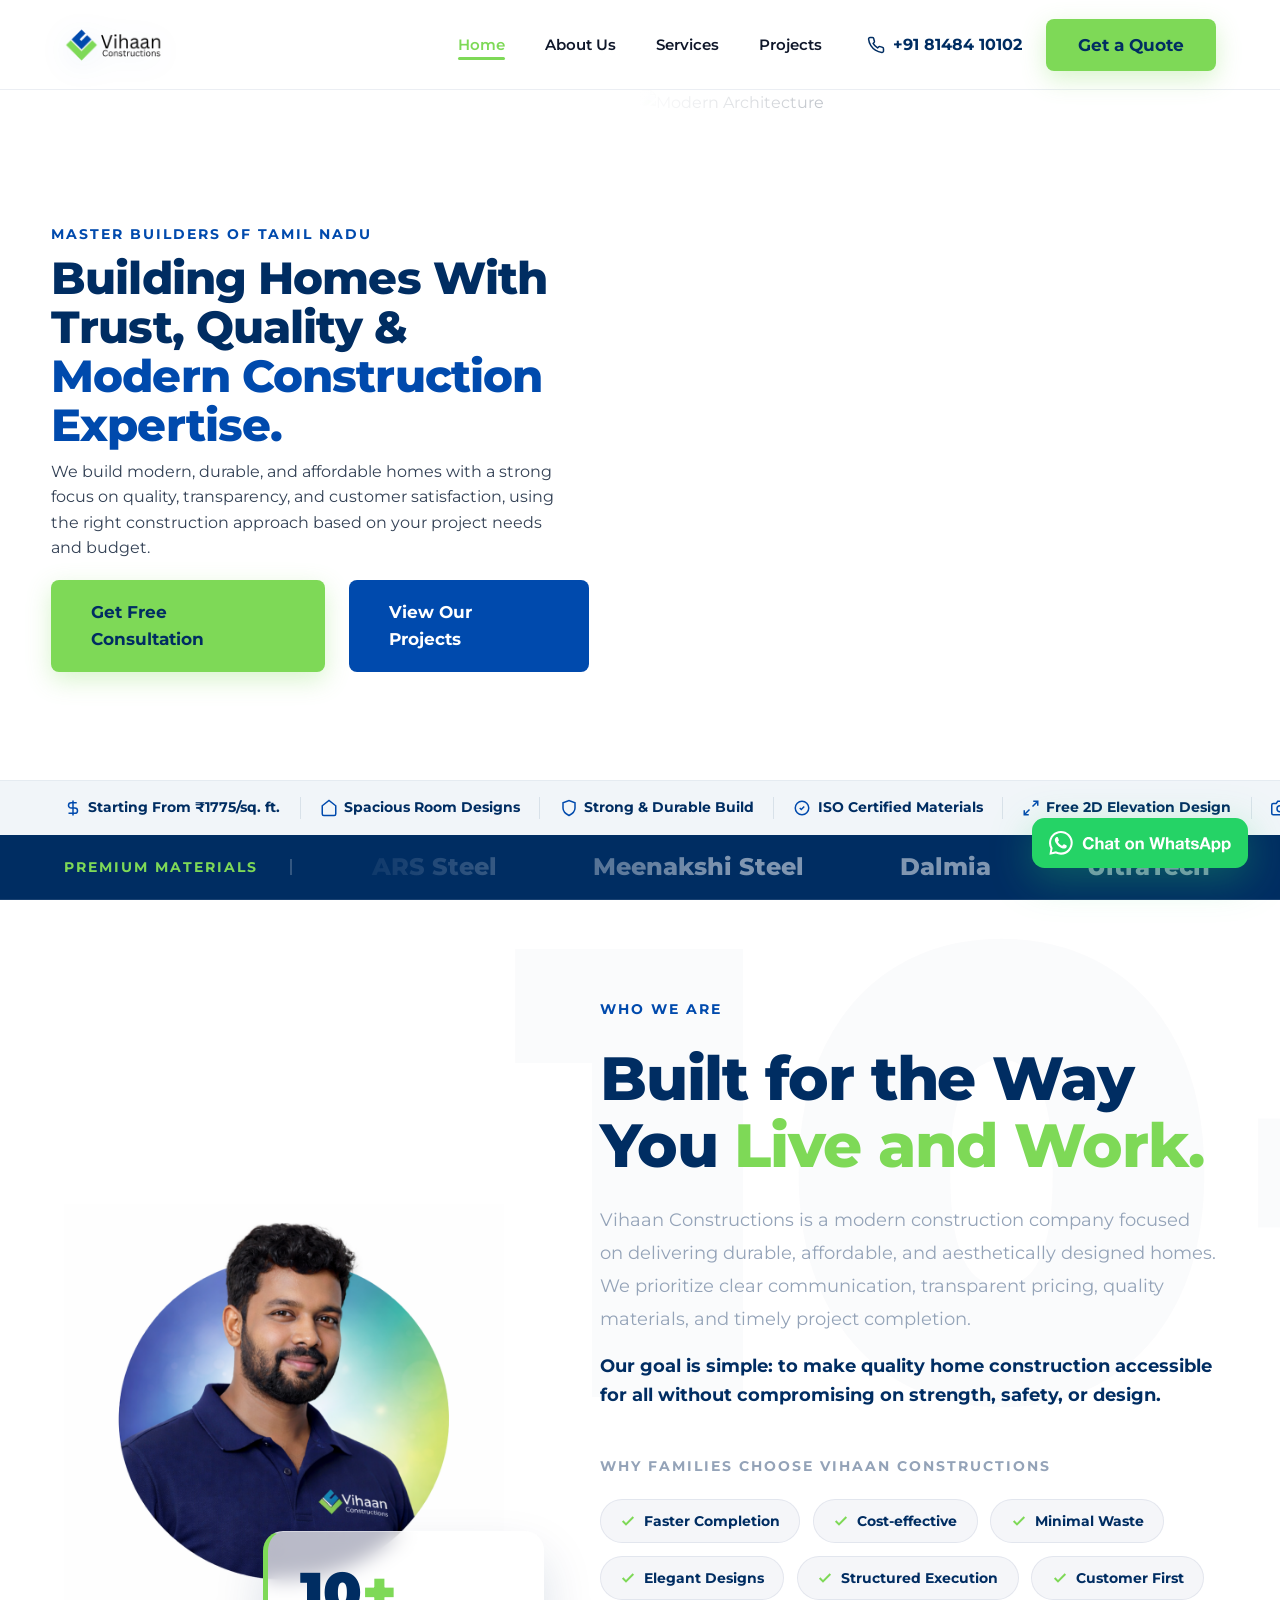
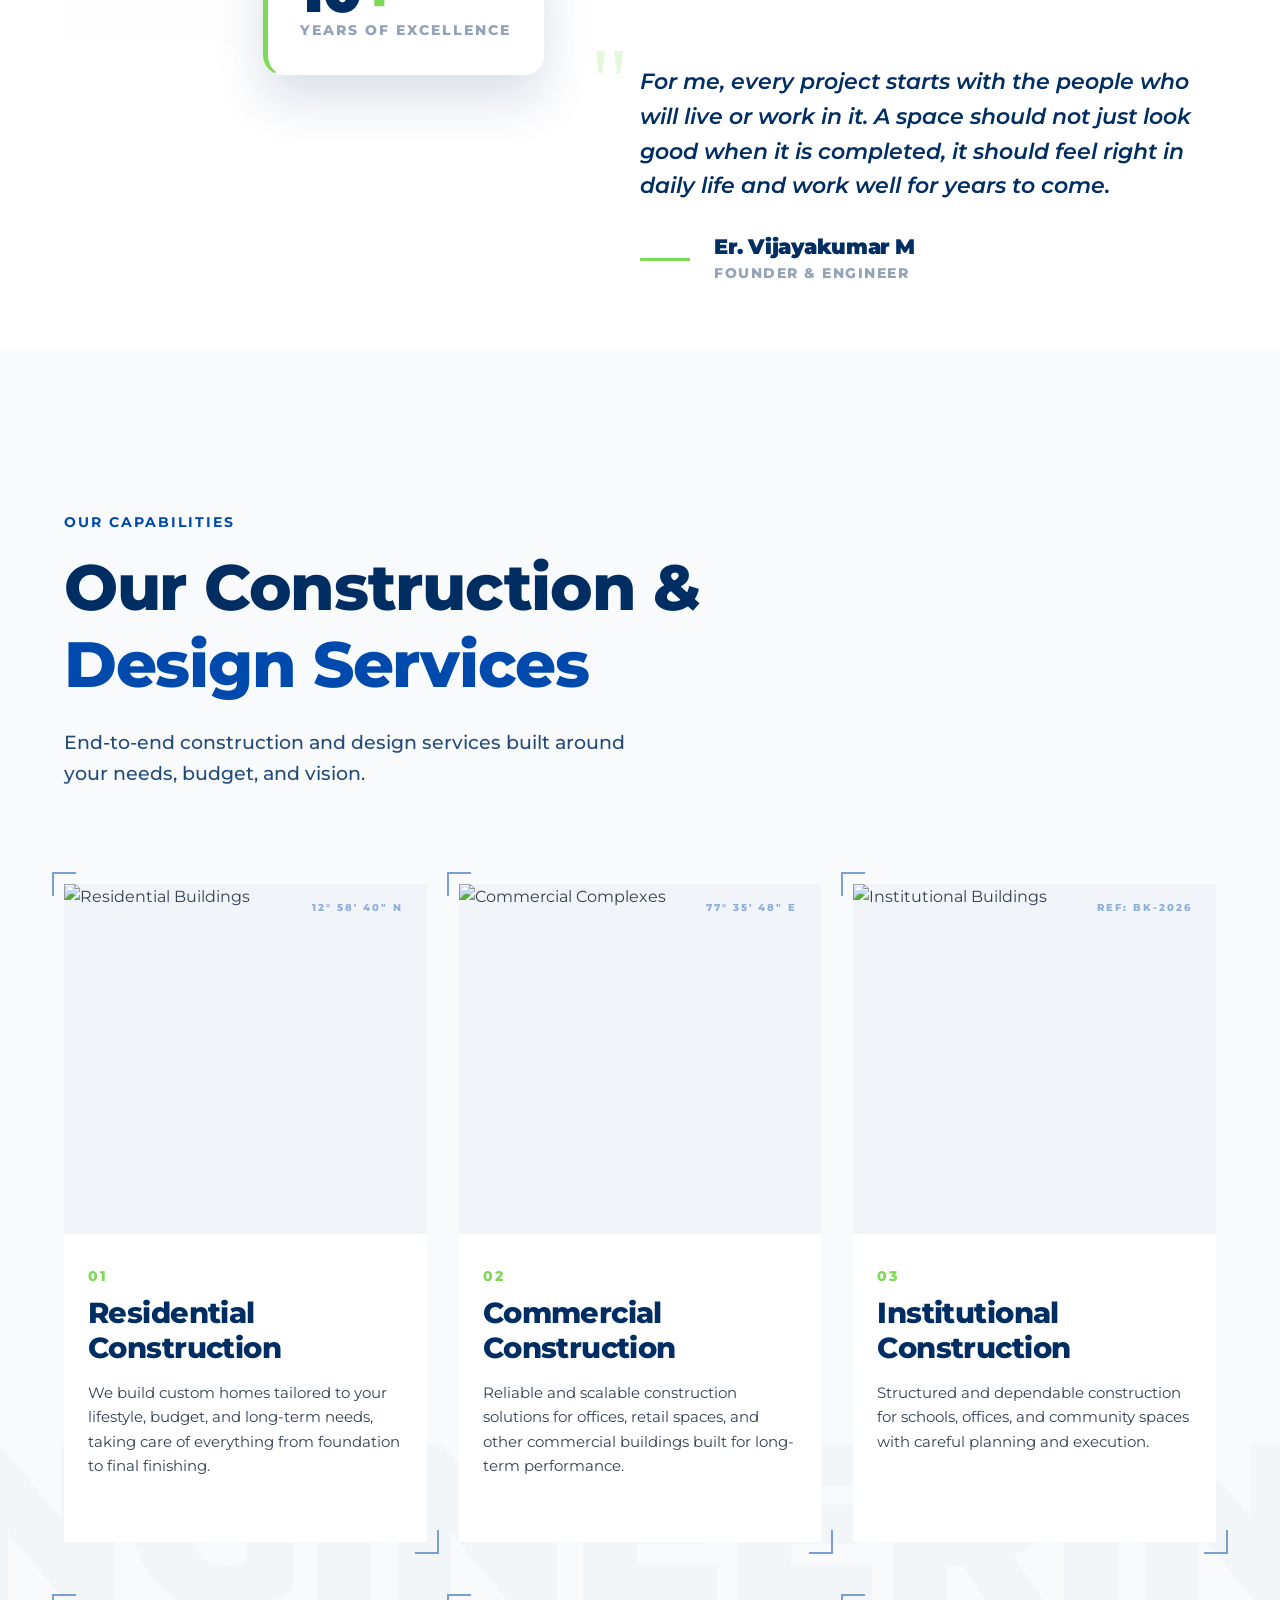
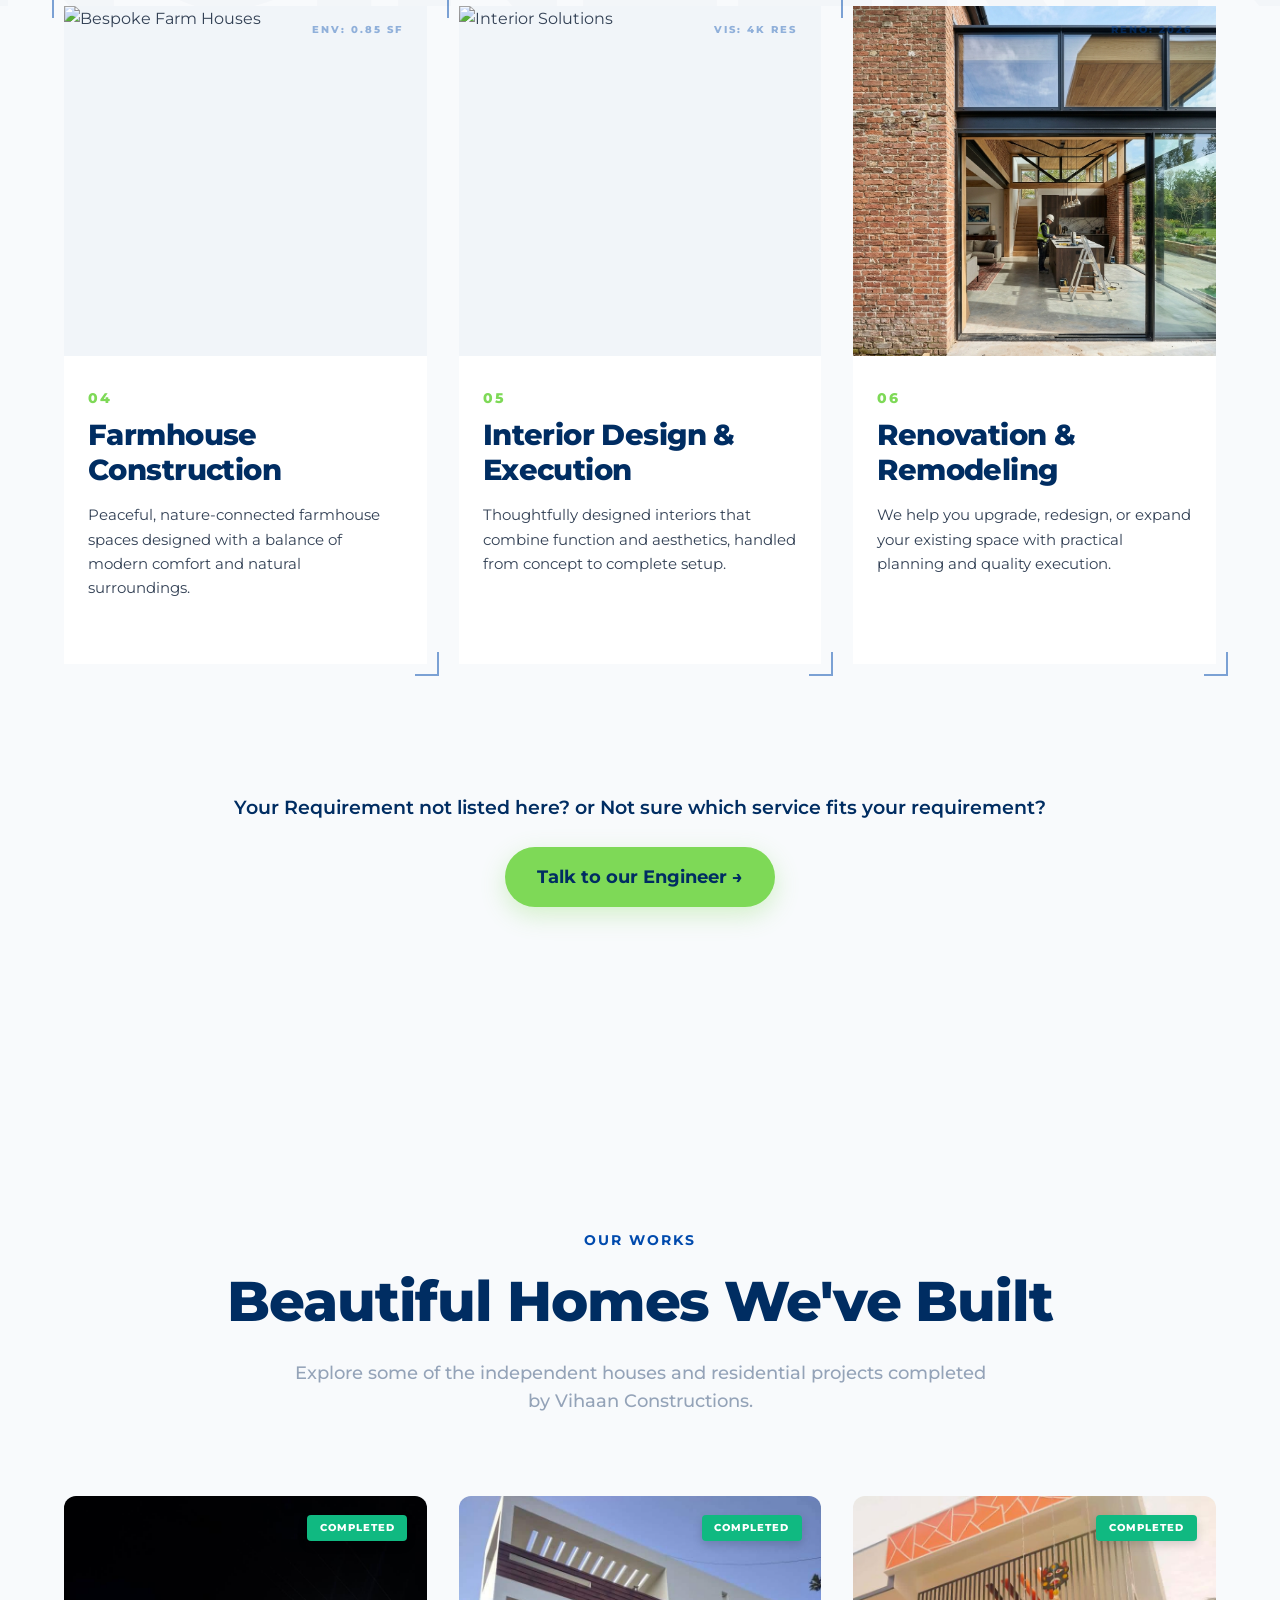
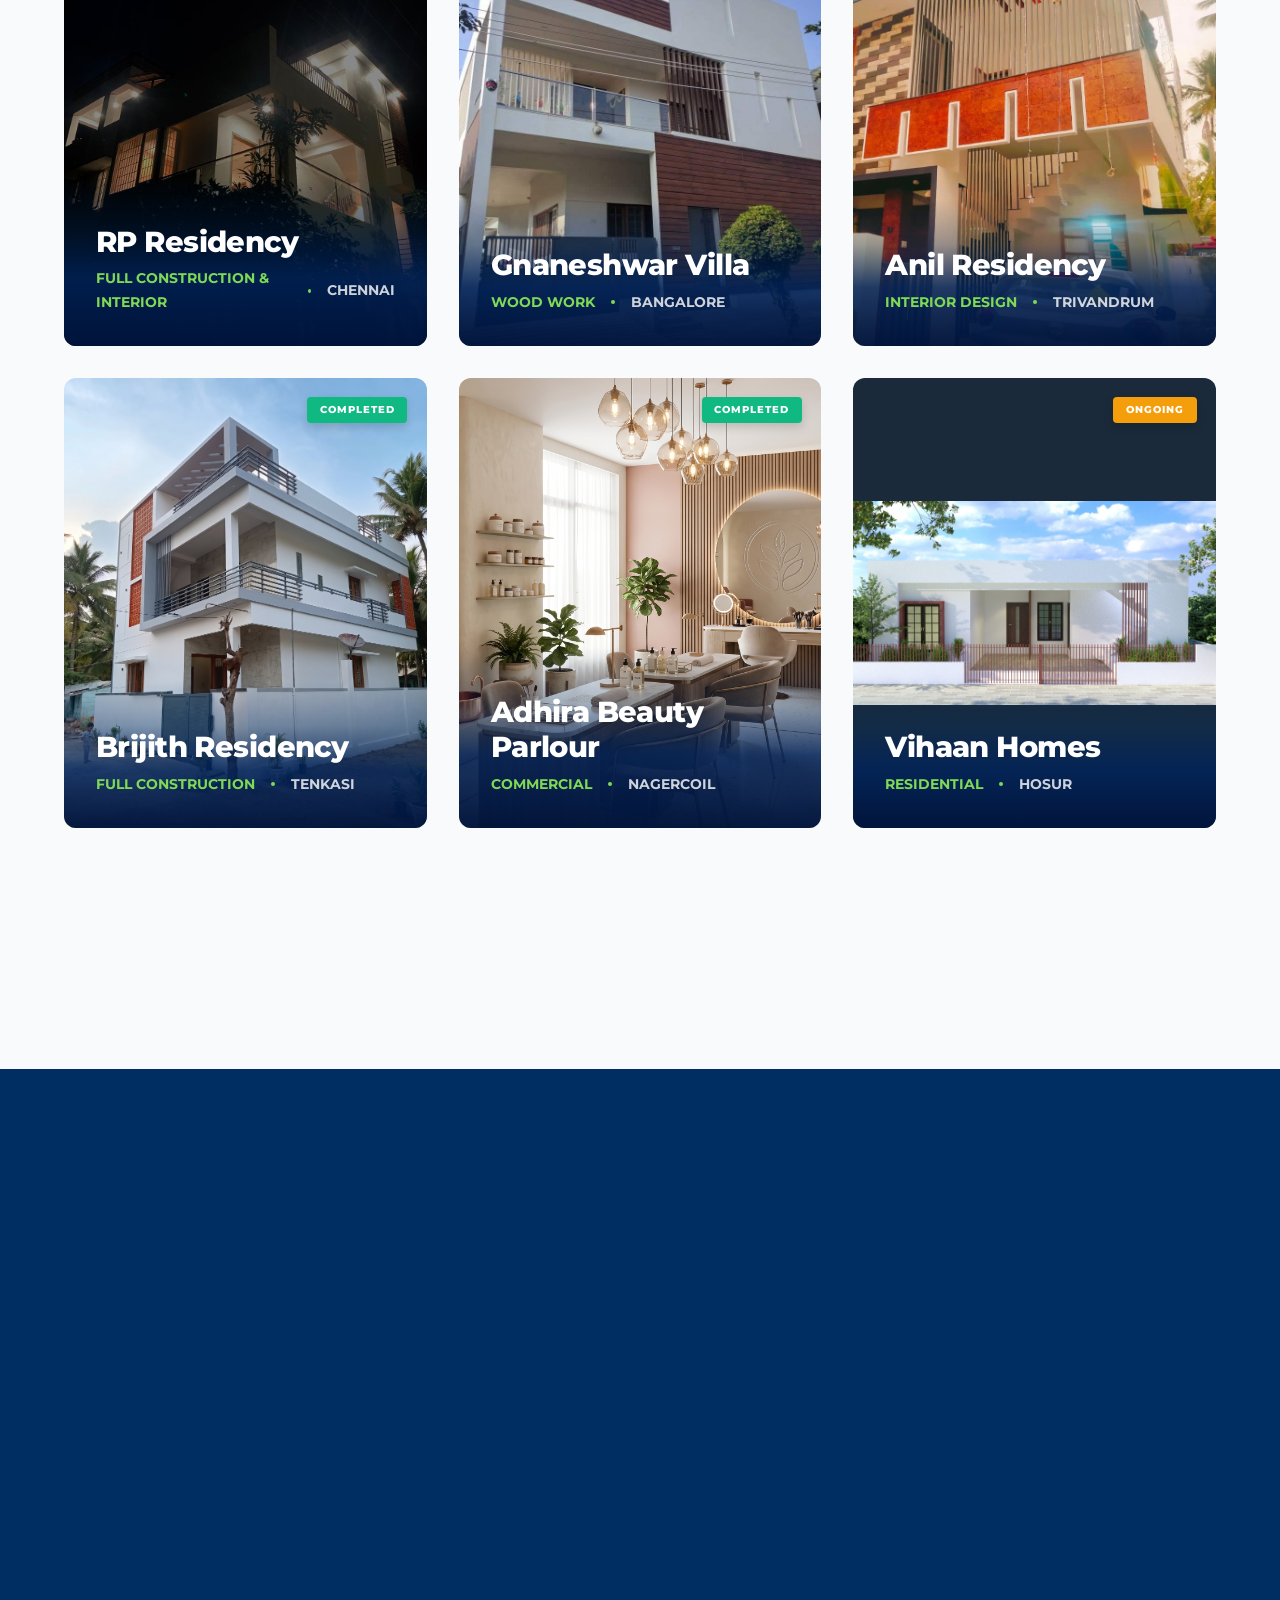
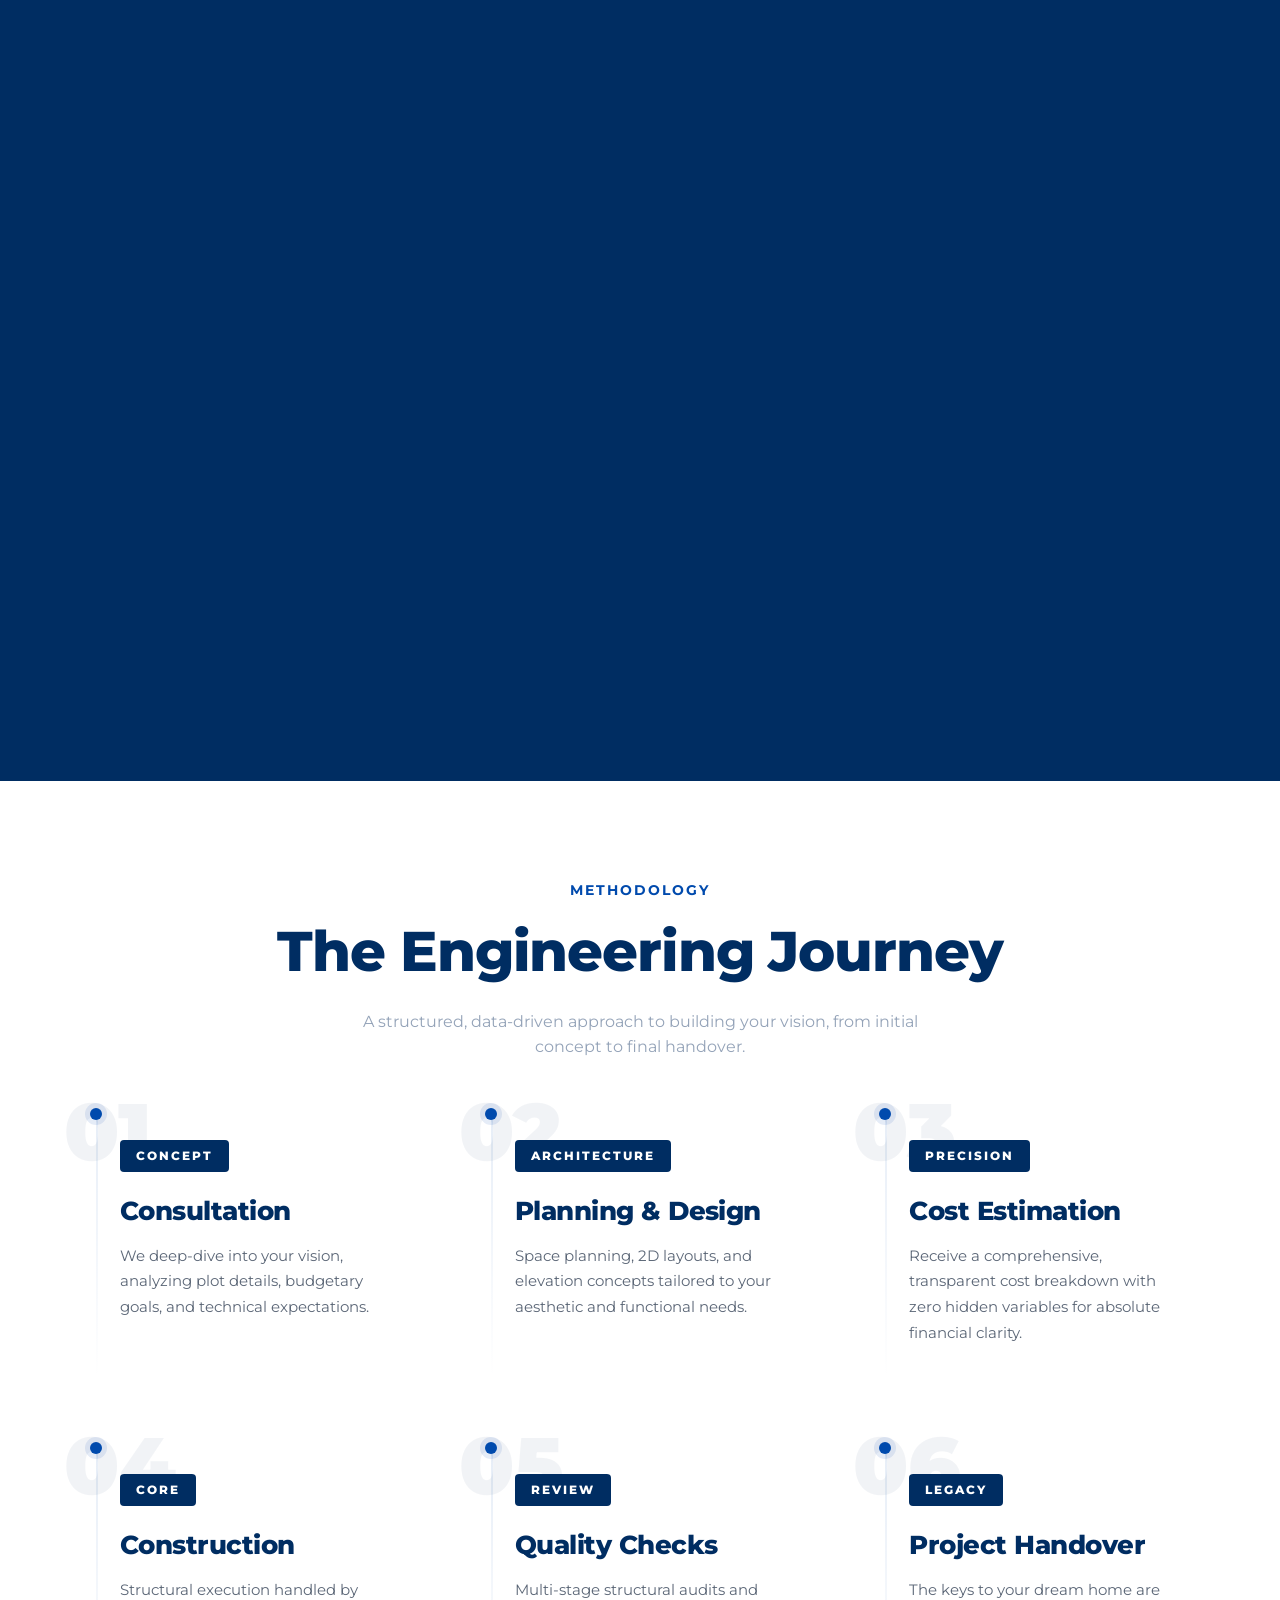
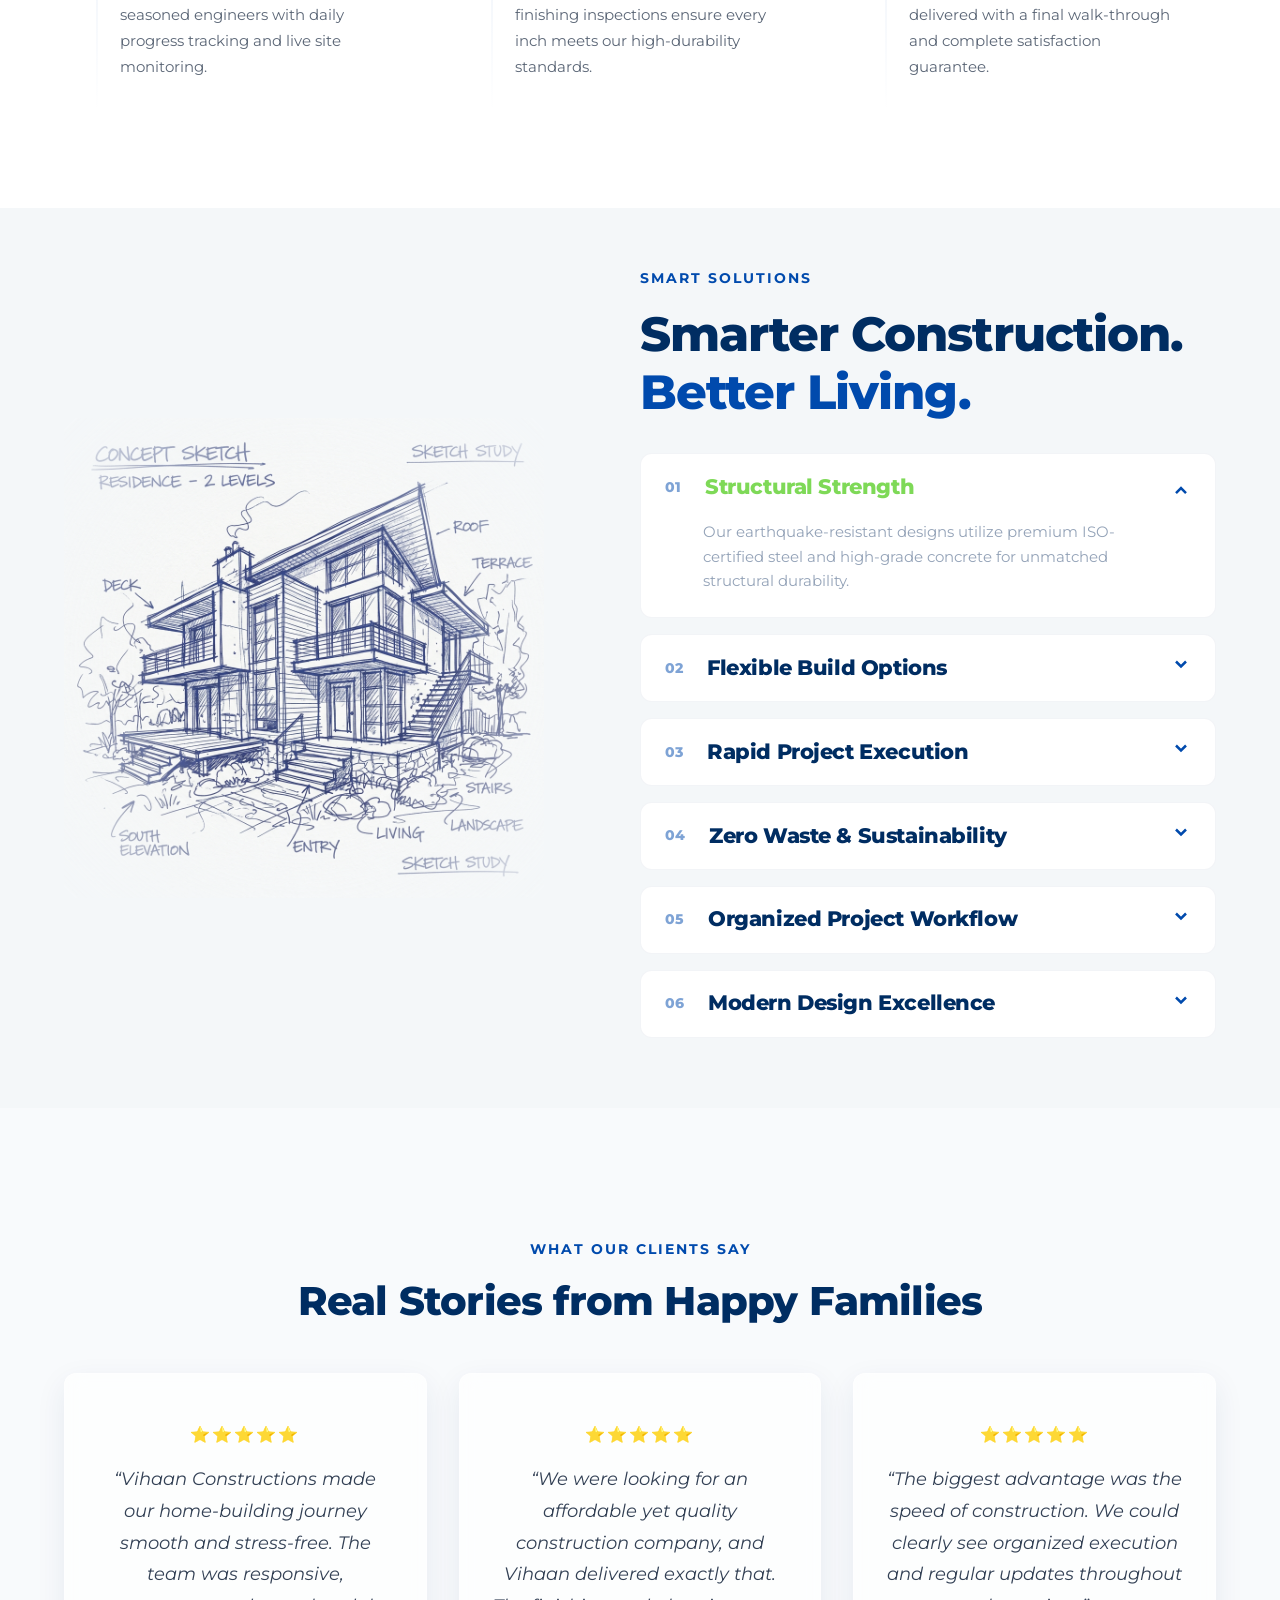
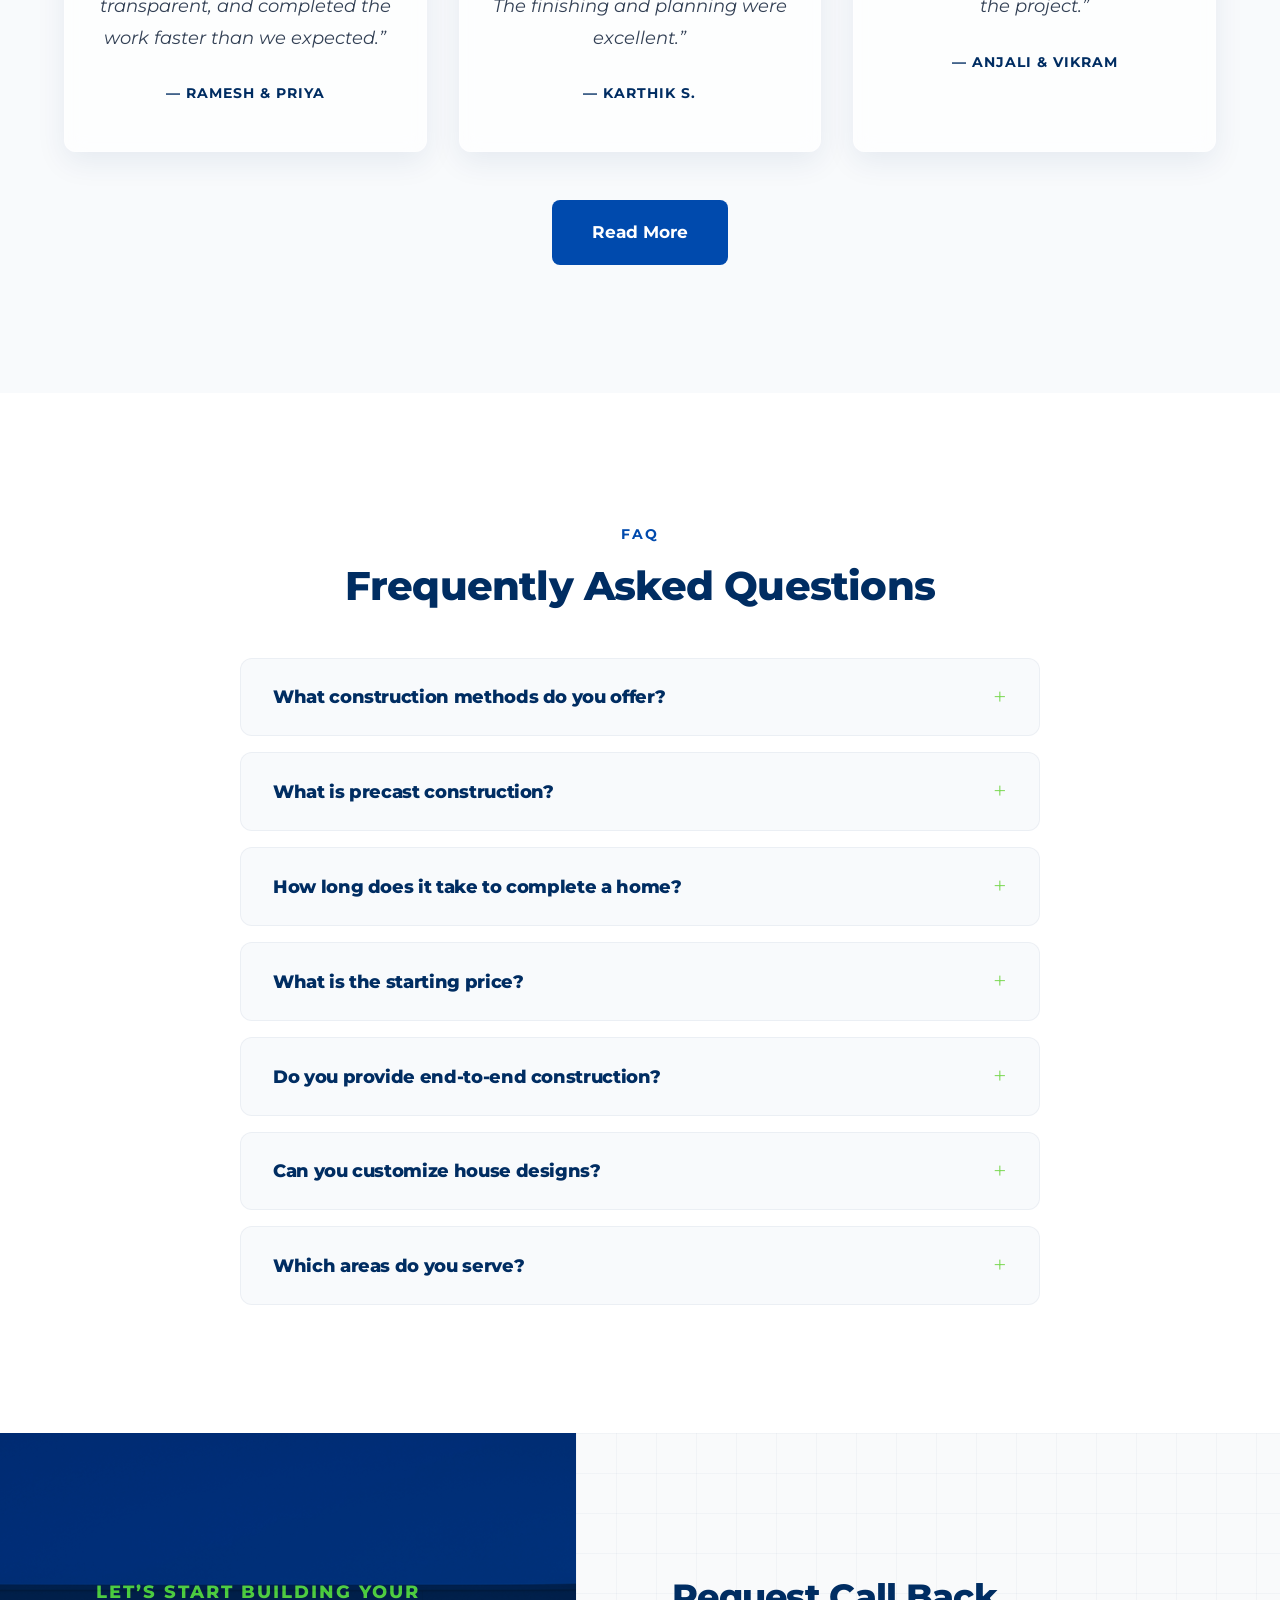
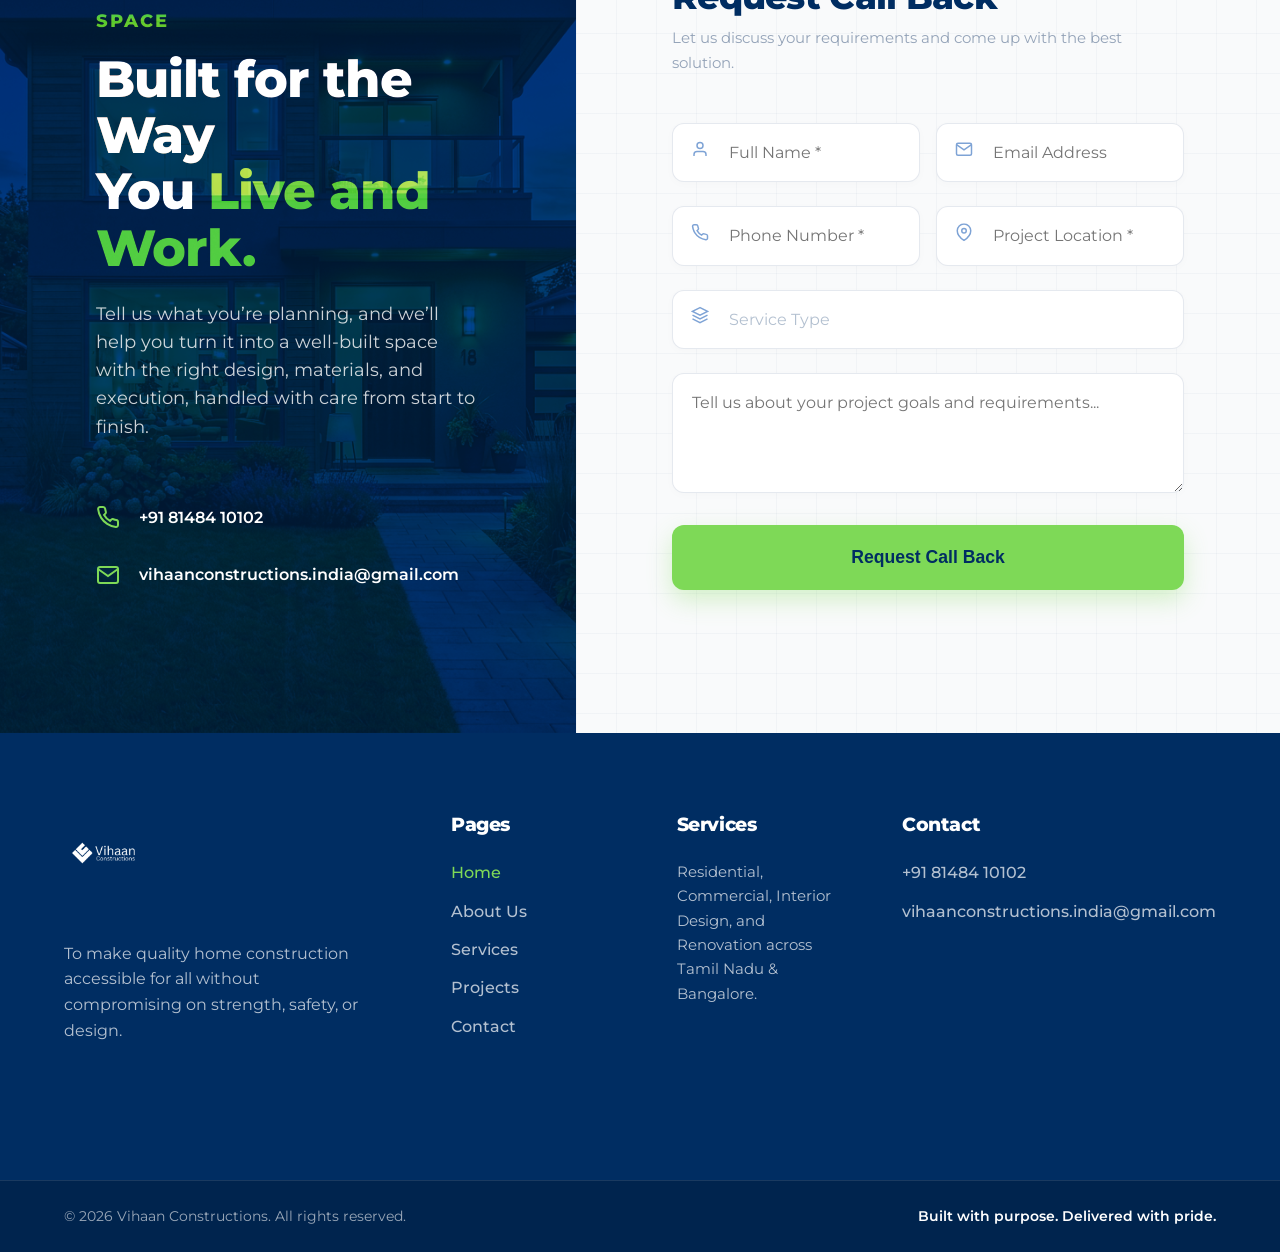
==== commit ea0f191f: "Updated mobile responsiveness and layout fixes" ====
--- a/index.html
+++ b/index.html
@@ -27,22 +27,22 @@
     height="0" width="0" style="display:none;visibility:hidden"></iframe></noscript>
     <!-- End Google Tag Manager (noscript) -->
     <!-- Navigation -->
-                    <nav id="navbar" style="position: fixed; top: 0; left: 0; right: 0; z-index: 100; display: grid; grid-template-columns: 1fr auto 1fr; align-items: center; padding: 0 5%; height: 90px; background: rgba(255, 255, 255, 0.95); backdrop-filter: blur(10px); border-bottom: 1px solid rgba(0, 45, 98, 0.1);">
-        <a href="index.html" class="logo" style="justify-self: start;">
+    <nav id="navbar">
+        <a href="index.html" class="logo">
             <img src="assets/logo/main-logo.png" alt="Vihaan Constructions" class="nav-logo">
         </a>
-        <ul class="nav-links" style="justify-self: center; display: flex; gap: 2.5rem; list-style: none; margin: 0; padding: 0;">
+        <ul class="nav-links">
             <li><a href="index.html">Home</a></li>
             <li><a href="index.html#about">About Us</a></li>
             <li><a href="index.html#services">Services</a></li>
             <li><a href="projects.html">Projects</a></li>
         </ul>
-        <div class="nav-actions" style="justify-self: end; display: flex; align-items: center; gap: 1.5rem;">
-            <a href="tel:+918148410102" class="nav-phone" style="font-weight: 700; color: var(--blue-dark); text-decoration: none; display: flex; align-items: center; gap: 8px;">
+        <div class="nav-actions">
+            <a href="tel:+918148410102" class="nav-phone">
                 <svg width="18" height="18" viewBox="0 0 24 24" fill="none" stroke="currentColor" stroke-width="2" stroke-linecap="round" stroke-linejoin="round"><path d="M22 16.92v3a2 2 0 0 1-2.18 2 19.79 19.79 0 0 1-8.63-3.07 19.5 19.5 0 0 1-6-6 19.79 19.79 0 0 1-3.07-8.67A2 2 0 0 1 4.11 2h3a2 2 0 0 1 2 1.72 12.84 12.84 0 0 0 .7 2.81 2 2 0 0 1-.45 2.11L8.09 9.91a16 16 0 0 0 6 6l1.27-1.27a2 2 0 0 1 2.11-.45 12.84 12.84 0 0 0 2.81.7A2 2 0 0 1 22 16.92z"></path></svg>
                 +91 81484 10102
             </a>
-            <a href="get-a-quote.html" class="btn-action btn-primary nav-cta" style="padding: 0.6rem 1.5rem !important;">Get a Quote</a>
+            <a href="get-a-quote.html" class="btn-action btn-primary nav-cta">Get a Quote</a>
         </div>
         <div class="hamburger"><span></span><span></span><span></span></div>
     </nav>
@@ -61,7 +61,7 @@
     <section class="hero-split">
         <div class="hero-left reveal">
             <div class="hero-tag">Master Builders of Tamil Nadu</div>
-            <h1 class="hero-title" style="font-size: clamp(2rem, 3.5vw, 3rem);">Building Homes With Trust, Quality &<br><span>Modern Construction Expertise.</span></h1>
+            <h1 class="hero-title">Building Homes With Trust, Quality &<br><span>Modern Construction Expertise.</span></h1>
             <p class="hero-desc">We build modern, durable, and affordable homes with a strong focus on quality, transparency, and customer satisfaction, using the right construction approach based on your project needs and budget.</p>
             <div class="hero-actions">
                 <a href="#enquiry" class="btn-action btn-primary">Get Free Consultation</a>
@@ -166,7 +166,7 @@
             <!-- RIGHT: Flowing Company Narrative & Chips -->
             <div class="about-editorial" style="padding-top: 2rem;">
                 <div class="section-tag" style="margin-bottom: 1.5rem;">Who We Are</div>
-                <h2 class="section-title" style="font-size: clamp(2.5rem, 4vw, 3.5rem); line-height: 1.1; margin-bottom: 2rem; color: var(--blue-dark);">Building Homes With <span style="color: var(--green-action);">Trust</span> & <span style="color: var(--blue-primary);">Quality</span>.</h2>
+                <h2 class="section-title" style="font-size: clamp(1.8rem, 8vw, 3.8rem); line-height: 1.1;">Built for the Way You <span style="color: var(--green-action);">Live and Work.</span></h2>
                 
                 <p class="text-muted" style="font-size: 1.15rem; line-height: 1.8; margin-bottom: 1rem;">Vihaan Constructions is a modern construction company focused on delivering durable, affordable, and aesthetically designed homes. We prioritize clear communication, transparent pricing, quality materials, and timely project completion.</p>
                 
@@ -203,14 +203,13 @@
 
     <section class="services-section" id="services">
         <div class="services-bg-text">Engineering</div>
+        <div class="services-header" style="text-align: left; margin-bottom: 6rem; position: relative; z-index: 2;">
+            <div class="section-tag" style="margin-left: 0;">Our Capabilities</div>
+            <h2 class="section-title" style="font-size: clamp(2rem, 5vw, 4rem); max-width: 800px;">Our Construction & <span style="color: var(--blue-primary);">Design Services</span></h2>
+            <p style="font-size: 1.2rem; color: var(--blue-dark); opacity: 0.85; font-weight: 500; max-width: 600px;">End-to-end construction and design services built around your needs, budget, and vision.</p>
+        </div>
         
-        <div class="services-header reveal" style="text-align: left; margin-bottom: 6rem; position: relative; z-index: 2;">
-            <div class="section-tag" style="margin-left: 0;">Our Capabilities</div>
-            <h2 class="section-title" style="font-size: 4rem; max-width: 800px;">Our Construction & <span style="color: var(--blue-primary);">Design Services</span></h2>
-            <p style="font-size: 1.2rem; color: var(--blue-dark); opacity: 0.85; font-weight: 500; max-width: 600px;">End-to-end construction and design services built around your needs, budget, and vision.</p>
-        </div>
-        
-        <div class="services-grid reveal">
+        <div class="services-grid">
             <!-- 01 Residential -->
             <div class="tech-card">
                 <div class="tech-marker marker-tl"></div>
@@ -331,7 +330,7 @@
     <section class="portfolio-section" id="portfolio">
         <div class="reveal" style="text-align: center; margin-bottom: 5rem;">
             <div class="section-tag">Our Works</div>
-            <h2 class="section-title" style="font-size: 3.5rem;">Beautiful Homes We've Built</h2>
+            <h2 class="section-title" style="font-size: clamp(2rem, 5vw, 3.5rem);">Beautiful Homes We've Built</h2>
             <p style="color: var(--text-muted); font-size: 1.1rem; max-width: 700px; margin: 1.5rem auto 0; font-weight: 500;">Explore some of the independent houses and residential projects completed by Vihaan Constructions.</p>
         </div>
         <div class="portfolio-grid grid-cols-3">
@@ -507,7 +506,7 @@
         <div class="process-container">
             <div class="reveal text-center mb-5">
                 <div class="section-tag">Methodology</div>
-                <h2 class="section-title" style="font-size: 3.5rem;">The Engineering Journey</h2>
+                <h2 class="section-title" style="font-size: clamp(2rem, 5vw, 3.5rem);">The Engineering Journey</h2>
                 <p style="color: var(--text-muted); max-width: 600px; margin: 0 auto;">A structured, data-driven approach to building your vision, from initial concept to final handover.</p>
             </div>
             
@@ -590,7 +589,7 @@
 
             <div class="feature-text-area">
                 <div class="section-tag">Smart Solutions</div>
-                <h2 class="section-title" style="font-size: 3rem; margin-bottom: 2rem;">Smarter Construction. <br><span style="color: var(--blue-primary);">Better Living.</span></h2>
+                <h2 class="section-title" style="font-size: clamp(2rem, 5vw, 3rem); margin-bottom: 2rem;">Smarter Construction. <br><span style="color: var(--blue-primary);">Better Living.</span></h2>
                 
                 <div class="accordion-container">
                     <!-- Item 01 -->
@@ -768,8 +767,8 @@
         <div class="enquiry-layout">
             <!-- Left Info Pane: Cinematic Visual -->
             <div class="enquiry-info-pane reveal">
-                <div class="section-tag" style="background: transparent; color: var(--green-action); width: fit-content; font-weight: 800; padding: 0; margin-bottom: 1rem;">Let’s Start Building Your Space</div>
-                <h3>Built for the Way <br>You Live and Work</h3>
+                <div class="section-tag" style="background: transparent; color: var(--green-action); width: fit-content; font-weight: 800; padding: 0; margin-bottom: 1rem; font-size: clamp(0.9rem, 4vw, 1.1rem);">Let’s Start Building Your Space</div>
+                <h2 class="section-title text-white" style="font-size: clamp(1.6rem, 7vw, 3.2rem); line-height: 1.1;">Built for the Way <br>You <span style="color: var(--green-action);">Live and Work.</span></h2>
                 <p>Tell us what you’re planning, and we’ll help you turn it into a well-built space with the right design, materials, and execution, handled with care from start to finish.</p>
                 
                 <ul class="enquiry-contact-list">
@@ -779,7 +778,7 @@
                     </li>
                     <li class="contact-item">
                         <svg width="24" height="24" viewBox="0 0 24 24" fill="none" stroke="currentColor" stroke-width="2"><path d="M4 4h16c1.1 0 2 .9 2 2v12c0 1.1-.9 2-2 2H4c-1.1 0-2-.9-2-2V6c0-1.1.9-2 2-2z"></path><polyline points="22,6 12,13 2,6"></polyline></svg>
-                        <a href="mailto:vihaanconstructions.india@gmail.com" style="color: inherit; text-decoration: none;">vihaanconstructions.india@gmail.com</a>
+                        <a href="mailto:vihaanconstructions.india@gmail.com" style="color: inherit; text-decoration: none; word-break: break-all;">vihaanconstructions.india@gmail.com</a>
                     </li>
                 </ul>
             </div>
@@ -790,7 +789,7 @@
                     <h4 class="form-title">Request Call Back</h4>
                     <p class="form-subtitle">Let us discuss your requirements and come up with the best solution.</p>
                     <form id="callbackForm" action="https://script.google.com/macros/s/AKfycbxhy-CxPOQTWmqEFVYiyxgpNrP6tKMWW4bA2Skb_9mEYPCLGk6Cdwm5kjwMpWd805obng/exec" method="POST" target="hidden_iframe_callback">
-                        <div style="display: grid; grid-template-columns: 1fr 1fr; gap: 1rem;">
+                        <div class="form-grid-row">
                             <div class="input-group">
                                 <input type="text" name="name" class="form-input" placeholder="Full Name *" required>
                                 <div class="input-icon"><svg width="18" height="18" viewBox="0 0 24 24" fill="none" stroke="currentColor" stroke-width="2"><path d="M20 21v-2a4 4 0 0 0-4-4H8a4 4 0 0 0-4 4v2"></path><circle cx="12" cy="7" r="4"></circle></svg></div>
@@ -800,7 +799,7 @@
                                 <div class="input-icon"><svg width="18" height="18" viewBox="0 0 24 24" fill="none" stroke="currentColor" stroke-width="2"><path d="M4 4h16c1.1 0 2 .9 2 2v12c0 1.1-.9 2-2 2H4c-1.1 0-2-.9-2-2V6c0-1.1.9-2 2-2z"></path><polyline points="22,6 12,13 2,6"></polyline></svg></div>
                             </div>
                         </div>
-                        <div style="display: grid; grid-template-columns: 1fr 1fr; gap: 1rem;">
+                        <div class="form-grid-row">
                             <div class="input-group">
                                 <input type="tel" name="phone" class="form-input" placeholder="Phone Number *" required pattern="[0-9]{10}" title="Please enter a valid 10-digit phone number">
                                 <div class="input-icon"><svg width="18" height="18" viewBox="0 0 24 24" fill="none" stroke="currentColor" stroke-width="2"><path d="M22 16.92v3a2 2 0 0 1-2.18 2 19.79 19.79 0 0 1-8.63-3.07 19.5 19.5 0 0 1-6-6 19.79 19.79 0 0 1-3.07-8.67A2 2 0 0 1 4.11 2h3a2 2 0 0 1 2 1.72 12.84 12.84 0 0 0 .7 2.81 2 2 0 0 1-.45 2.11L8.09 9.91a16 16 0 0 0 6 6l1.27-1.27a2 2 0 0 1 2.11-.45 12.84 12.84 0 0 0 2.81.7A2 2 0 0 1 22 16.92z"></path></svg></div>
@@ -902,5 +901,10 @@
             });
         });
     </script>
+    
+    <!-- WhatsApp Floating Button -->
+    <a href="https://wa.me/918148410102" target="_blank" class="whatsapp-float" aria-label="Chat with us on WhatsApp">
+        <img src="assets/300768190_383340503990757_1334850925137629076_n/ChatOnWhatsAppButton/WhatsAppButtonGreenLarge.svg" alt="Chat on WhatsApp">
+    </a>
 </body>
 </html>
--- a/style.css
+++ b/style.css
@@ -17,11 +17,11 @@
     --shadow-soft: 0 10px 30px rgba(0, 45, 98, 0.08);
     --shadow-hover: 0 20px 40px rgba(0, 45, 98, 0.15);
     
-    /* Typography Scale */
-    --text-hero: clamp(3rem, 5vw, 4.5rem);
-    --text-h1: clamp(2.5rem, 4vw, 3.5rem);
-    --text-h2: clamp(2rem, 3.5vw, 2.5rem);
-    --text-h3: clamp(1.2rem, 2vw, 1.5rem);
+    /* Fluid Typography optimized for all screens */
+    --text-hero: clamp(2.2rem, 5vw + 1rem, 4.5rem);
+    --text-h1: clamp(1.8rem, 4vw + 1rem, 3.5rem);
+    --text-h2: clamp(1.5rem, 3vw + 1rem, 2.5rem);
+    --text-h3: clamp(1.2rem, 2vw + 0.5rem, 1.5rem);
 }
 
 * {
@@ -33,13 +33,18 @@
 html {
     scroll-behavior: smooth;
     background: var(--bg-main);
+    overflow-x: hidden;
+    max-width: 100%;
 }
 
 body {
+    margin: 0;
+    padding: 0;
     font-family: 'Montserrat', sans-serif;
     background: var(--bg-main);
     color: var(--text-main);
     overflow-x: hidden;
+    max-width: 100%;
     line-height: 1.6;
     -webkit-font-smoothing: antialiased;
 }
@@ -63,16 +68,145 @@
     top: 0;
     left: 0;
     right: 0;
-    z-index: 100;
-    display: flex;
-    align-items: center;
-    justify-content: space-between;
+    z-index: 1000;
+    display: grid;
+    grid-template-columns: 1fr auto 1fr;
+    align-items: center;
     padding: 0 5%;
     height: 90px;
-    background: rgba(255, 255, 255, 0.95);
-    backdrop-filter: blur(10px);
-    border-bottom: 1px solid rgba(0, 45, 98, 0.1);
+    background: rgba(255, 255, 255, 0.97);
+    backdrop-filter: blur(12px);
+    -webkit-backdrop-filter: blur(12px);
+    border-bottom: 1px solid rgba(0, 45, 98, 0.08);
     transition: all 0.3s ease;
+}
+
+nav .logo {
+    justify-self: start;
+}
+
+.nav-links {
+    justify-self: center;
+}
+
+nav .nav-actions {
+    justify-self: end;
+}
+
+.nav-phone {
+    font-weight: 700;
+    color: var(--blue-dark);
+    text-decoration: none;
+    display: flex;
+    align-items: center;
+    gap: 8px;
+}
+
+.nav-actions {
+    display: flex;
+    align-items: center;
+    gap: 1.5rem;
+}
+
+/* =============================================
+   HAMBURGER MENU
+   ============================================= */
+.hamburger {
+    display: none;
+    flex-direction: column;
+    justify-content: center;
+    gap: 5px;
+    cursor: pointer;
+    width: 32px;
+    height: 32px;
+    z-index: 1010;
+    padding: 4px;
+}
+
+.hamburger span {
+    display: block;
+    width: 100%;
+    height: 3px;
+    background: var(--blue-dark);
+    border-radius: 3px;
+    transition: all 0.3s ease;
+    transform-origin: center;
+}
+
+.hamburger.active span:nth-child(1) {
+    transform: rotate(45deg) translate(5px, 6px);
+}
+
+.hamburger.active span:nth-child(2) {
+    opacity: 0;
+}
+
+.hamburger.active span:nth-child(3) {
+    transform: rotate(-45deg) translate(5px, -6px);
+}
+
+/* =============================================
+   MOBILE MENU OVERLAY
+   ============================================= */
+.mobile-menu {
+    display: none;
+    position: fixed;
+    top: 90px;
+    left: 0;
+    right: 0;
+    bottom: 0;
+    background: rgba(255, 255, 255, 0.98);
+    backdrop-filter: blur(12px);
+    -webkit-backdrop-filter: blur(12px);
+    flex-direction: column;
+    align-items: center;
+    justify-content: flex-start;
+    padding: 3rem 2rem;
+    gap: 0;
+    z-index: 1001;
+    opacity: 0;
+    transform: translateY(-10px);
+    transition: opacity 0.3s ease, transform 0.3s ease;
+    pointer-events: none;
+}
+
+.mobile-menu.active {
+    display: flex;
+    opacity: 1;
+    transform: translateY(0);
+    pointer-events: all;
+}
+
+.mobile-menu a {
+    text-decoration: none;
+    font-size: 1.15rem;
+    font-weight: 600;
+    color: var(--text-heading);
+    padding: 1rem 0;
+    width: 100%;
+    text-align: center;
+    border-bottom: 1px solid rgba(0, 45, 98, 0.06);
+    transition: color 0.3s ease;
+}
+
+.mobile-menu a:last-child {
+    border-bottom: none;
+}
+
+.mobile-menu a:hover {
+    color: var(--blue-primary);
+}
+
+.mobile-menu .mobile-cta {
+    margin-top: 1.5rem;
+    background: var(--green-action);
+    color: var(--blue-dark);
+    font-weight: 700;
+    padding: 1rem 2rem;
+    border-radius: var(--radius-btn);
+    border-bottom: none;
+    width: auto;
+    min-width: 200px;
 }
 
 nav.scrolled {
@@ -288,16 +422,16 @@
 .hero-split {
     display: grid;
     grid-template-columns: 1fr 1fr;
-    height: calc(100vh - 65px);
-    min-height: 500px;
-    margin-top: 0;
+    height: calc(100vh - 155px);
+    min-height: 450px;
+    margin-top: 90px;
     background: var(--bg-surface);
     position: relative;
     overflow: hidden;
 }
 
 .hero-left {
-    padding: 100px 10% 80px;
+    padding: 40px 8% 70px;
     display: flex;
     flex-direction: column;
     justify-content: center;
@@ -367,6 +501,7 @@
     overflow: hidden;
     display: flex;
     align-items: center;
+    max-width: 100%;
 }
 
 .partners-layout {
@@ -1019,7 +1154,7 @@
 }
 
 .form-title {
-    font-size: 2.2rem;
+    font-size: clamp(1.6rem, 6vw, 2.2rem);
     color: var(--blue-dark);
     margin-bottom: 0.5rem;
     font-weight: 800;
@@ -1029,6 +1164,12 @@
     font-size: 0.95rem;
     color: var(--text-muted);
     margin-bottom: 3rem;
+}
+
+.form-grid-row {
+    display: grid;
+    grid-template-columns: 1fr 1fr;
+    gap: 1rem;
 }
 
 .input-group {
@@ -1194,7 +1335,7 @@
 .hero-split { position: relative; }
 .hero-highlights-banner { position: absolute; bottom: 0; left: 0; right: 0; background: #f1f5f9; display: flex; justify-content: flex-start; align-items: center; padding: 0 5%; height: 55px; z-index: 10; overflow-x: auto; scrollbar-width: none; border-top: 1px solid rgba(0, 45, 98, 0.05); }
 .hero-highlights-banner::-webkit-scrollbar { display: none; }
-.hero-highlights-banner-inner { display: flex; justify-content: space-between; width: 100%; min-width: max-content; }
+.hero-highlights-banner-inner { display: flex; justify-content: space-between; width: 100%; min-width: 0; }
 .highlight-item { display: flex; align-items: center; gap: 0.4rem; font-size: 0.85rem; font-weight: 700; color: var(--blue-dark); white-space: nowrap; flex-shrink: 0; padding: 0 1.2rem; border-right: 1px solid rgba(0, 45, 98, 0.1); }
 .highlight-item:first-child { padding-left: 0; }
 .highlight-item:last-child { border-right: none; padding-right: 0; }
@@ -1204,7 +1345,7 @@
 .about-section { padding: 2rem 5% 6rem; background: var(--bg-surface); }
 .about-editorial-grid { display: grid; grid-template-columns: 5fr 7fr; gap: 6rem; align-items: center; }
 .about-image { position: relative; }
-.about-experience { position: absolute; bottom: -20px; right: -20px; background: var(--green-action); color: var(--blue-dark); padding: 2rem; border-radius: var(--radius-card); text-align: center; box-shadow: 0 15px 30px rgba(126, 217, 87, 0.3); z-index: 2; }
+.about-experience { position: absolute; bottom: -20px; right: 0; background: var(--green-action); color: var(--blue-dark); padding: 2rem; border-radius: var(--radius-card); text-align: center; box-shadow: 0 15px 30px rgba(126, 217, 87, 0.3); z-index: 2; }
 .exp-num { display: block; font-size: 3rem; font-weight: 900; line-height: 1; }
 .exp-text { font-weight: 700; text-transform: uppercase; font-size: 0.85rem; letter-spacing: 1px; }
 
@@ -1526,222 +1667,226 @@
 }
 
 /* =============================================
-   RESPONSIVE
-   ============================================= */
+   MASTER RESPONSIVE BLOCK
+   ============================================= */
+
+/* Desktop Whitespace Fix */
+@media (min-width: 1025px) {
+    .about-section { padding: 4rem 5% !important; }
+}
+
+/* 1200px - Large Tablets / Small Laptops */
+@media (max-width: 1200px) {
+    .metrics-grid, .process-grid { grid-template-columns: repeat(2, 1fr); }
+}
+
+/* 1024px - Tablets */
 @media (max-width: 1024px) {
-    .hero-split { grid-template-columns: 1fr; height: auto; margin-top: 0; padding-top: 90px; }
-    .hero-left { padding: 120px 5% 60px; text-align: center; }
-    .hero-actions { justify-content: center; }
-    .hero-right { height: 500px; }
-    .hero-overlay { display: none; }
+    /* Show hamburger, hide desktop nav items */
+    nav {
+        display: flex !important;
+        grid-template-columns: none;
+        justify-content: space-between;
+    }
+    nav .logo { justify-self: auto; }
+    nav .nav-actions { justify-self: auto; }
+    .nav-links,
+    .nav-actions { display: none !important; }
+    .hamburger { display: flex !important; }
     
-    .metrics-grid, .process-grid { grid-template-columns: repeat(2, 1fr); }
-    .enquiry-layout { grid-template-columns: 1fr; padding: 2.5rem; }
-    
-    /* New sections responsive */
-    .about-container, .about-editorial-grid, .feature-layout { grid-template-columns: 1fr; }
-    .usp-grid, .testimonials-grid { grid-template-columns: repeat(2, 1fr); }
-    .grid-cols-3 { grid-template-columns: repeat(2, 1fr) !important; }
-}
-
-@media (max-width: 768px) {
-    .nav-links, .nav-actions, .nav-cta { display: none !important; }
-    .hero-actions { flex-direction: column; width: 100%; }
-    .metrics-grid, .process-grid { grid-template-columns: 1fr; }
-    .services-grid, .portfolio-grid { grid-template-columns: 1fr; }
-    .footer-bottom { flex-direction: column; gap: 1.5rem; text-align: center; }
-    
-    /* New sections responsive */
-    .hero-highlights-banner { justify-content: flex-start; padding: 1rem 5%; gap: 1.5rem; }
-    .highlight-item { border-right: none; padding: 0; }
-    .usp-grid, .testimonials-grid, .grid-cols-3 { grid-template-columns: 1fr !important; }
-    .about-benefits-list { grid-template-columns: 1fr; }
-    
-    /* Partners Layout Mobile */
-    .partners-layout { flex-direction: column; gap: 1rem; }
-    .partners-title-container { border-right: none; padding-right: 0; border-bottom: 1px solid rgba(0, 45, 98, 0.1); padding-bottom: 0.5rem; }
-    
-    .footer-top { grid-template-columns: 1fr; gap: 3rem; }
-}
-
-/* =============================================
-   FOOTER MENU FIXES
-   ============================================= */
-footer {
-    background: var(--bg-main);
-    border-top: 1px solid rgba(0,0,0,0.05);
-}
-.footer-top {
-    display: grid;
-    grid-template-columns: 2fr 1fr 1fr 1.5fr;
-    gap: 4rem;
-    padding: 5rem 5%;
-    max-width: 1400px;
-    margin: 0 auto;
-}
-.footer-desc {
-    color: var(--text-muted);
-    font-size: 1rem;
-    line-height: 1.6;
-    margin-top: 1rem;
-    max-width: 300px;
-}
-.footer-col h4 {
-    color: var(--blue-dark);
-    margin-bottom: 1.5rem;
-    font-size: 1.2rem;
-}
-.footer-col ul {
-    list-style: none;
-}
-.footer-col ul li {
-    margin-bottom: 0.8rem;
-}
-.footer-col ul li a {
-    color: var(--text-main);
-    text-decoration: none;
-    transition: color 0.3s;
-    font-weight: 500;
-}
-.footer-col ul li a:hover {
-    color: var(--blue-primary);
-}
-.footer-bottom {
-    display: flex;
-    justify-content: space-between;
-    align-items: center;
-    padding: 1.5rem 5%;
-    border-top: 1px solid rgba(0,0,0,0.05);
-    background: #fff;
-    color: var(--text-muted);
-    font-size: 0.9rem;
-}
-.footer-tagline {
-    font-weight: 600;
-    color: var(--blue-dark);
-}
-
-/* =============================================
-   MOBILE COMPONENTS & RESPONSIVE FIXES
-   ============================================= */
-
-/* Hamburger Icon */
-.hamburger {
-    display: none;
-    cursor: pointer;
-    flex-direction: column;
-    gap: 6px;
-    z-index: 1001;
-    margin-left: 1rem;
-}
-
-.hamburger span {
-    width: 30px;
-    height: 3px;
-    background: var(--blue-dark);
-    transition: all 0.3s ease;
-    border-radius: 2px;
-}
-
-/* Mobile Menu Drawer */
-.mobile-menu {
-    position: fixed;
-    top: 0;
-    right: -100%;
-    width: 100%;
-    height: 100vh;
-    background: #fff;
-    display: flex;
-    flex-direction: column;
-    align-items: center;
-    justify-content: center;
-    gap: 1.5rem;
-    z-index: 1000;
-    transition: 0.5s cubic-bezier(0.4, 0, 0.2, 1);
-    padding: 2rem;
-    box-shadow: -10px 0 30px rgba(0,0,0,0.1);
-}
-
-.mobile-menu.active {
-    right: 0;
-}
-
-.mobile-menu a {
-    font-size: 1.4rem;
-    font-weight: 800;
-    color: var(--blue-dark);
-    text-decoration: none;
-    text-align: center;
-}
-
-.mobile-cta {
-    background: var(--green-action);
-    color: var(--blue-dark) !important;
-    padding: 1.2rem 3rem;
-    border-radius: 12px;
-    font-size: 1.2rem !important;
-    font-weight: 900 !important;
-    margin-top: 1rem;
-    width: 85%;
-    box-shadow: 0 10px 30px rgba(126, 217, 87, 0.3);
-}
-
-.hamburger.active span:nth-child(1) { transform: translateY(9px) rotate(45deg); }
-.hamburger.active span:nth-child(2) { opacity: 0; }
-.hamburger.active span:nth-child(3) { transform: translateY(-9px) rotate(-45deg); }
-
-/* Desktop Whitespace Fix (Non-destructive) */
-@media (min-width: 1025px) {
-    .about-section {
-        padding: 4rem 5% !important; /* Overrides inline 8rem */
+    /* Hero Section - Stacked Vertical */
+    .hero-split {
+        grid-template-columns: 1fr;
+        height: auto;
+        min-height: auto;
     }
-}
-
-/* Master Responsive Block */
-@media (max-width: 1024px) {
-    /* Navbar Mobile Toggle */
-    #navbar { display: flex !important; justify-content: space-between !important; z-index: 1002 !important; }
-    .nav-links, .nav-actions { display: none !important; }
-    .hamburger { display: flex; margin-left: auto; }
-    
-    /* Hero Section Mobile */
-    .hero-split { grid-template-columns: 1fr; height: auto; padding-top: 90px; }
-    .hero-left { padding: 60px 5% 40px; text-align: center; }
-    .hero-right { height: 400px; }
+    .hero-left {
+        padding: 2.5rem 5% 2rem;
+        text-align: center;
+        align-items: center;
+    }
+    .hero-right { height: 40vh; min-height: 300px; }
     .hero-overlay { display: none; }
     .hero-actions { justify-content: center; }
     
-    /* Grid Mobile Fallbacks */
-    .metrics-grid, .services-grid, .usp-grid, .process-grid, .portfolio-grid { grid-template-columns: repeat(2, 1fr); }
-    .enquiry-layout { grid-template-columns: 1fr; }
-    
-    /* New sections responsive */
-    .about-editorial-grid, .feature-layout { grid-template-columns: 1fr; }
-}
-
-@media (max-width: 768px) {
-    .metrics-grid, .services-grid, .usp-grid, .process-grid, .portfolio-grid { grid-template-columns: 1fr; }
-    
-    .hero-highlights-banner { justify-content: center; padding: 1.2rem 5%; gap: 1rem; flex-wrap: wrap; }
-    .highlight-item { 
-        width: 48%; 
-        font-size: 0.75rem; 
-        text-align: center; 
+    /* Highlights - vertical stack on mobile */
+    .hero-highlights-banner {
+        position: relative;
+        height: auto;
+        min-height: auto;
+        padding: 1.2rem 5%;
+        overflow: visible;
+    }
+    .hero-highlights-banner-inner {
+        flex-direction: column;
+        align-items: center;
+        gap: 0.6rem;
+        min-width: 0;
+    }
+    .highlight-item {
+        width: 100%;
+        max-width: 340px;
+        font-size: 0.8rem;
+        text-align: center;
+        justify-content: center;
+        white-space: normal;
         background: #f8fafc;
-        border: 1px solid rgba(0,0,0,0.03);
-        padding: 0.8rem 0.4rem;
+        border: 1px solid rgba(0,0,0,0.05);
+        padding: 0.7rem 1.2rem;
         border-radius: 8px;
     }
+    .highlight-item:first-child { padding-left: 1.2rem; }
+    .highlight-item:last-child { padding-right: 1.2rem; border-right: none; }
     
-    .footer-top { grid-template-columns: 1fr; gap: 3rem; }
-    .footer-bottom { flex-direction: column; text-align: center; gap: 1rem; }
+    /* Partners */
+    .partners-section { height: auto; padding: 1.2rem 5%; overflow: hidden; max-width: 100%; }
+    .partners-layout { flex-direction: column; gap: 0.8rem; width: 100%; }
+    .partners-title-container {
+        border-right: none;
+        padding-right: 0;
+        border-bottom: 1px solid rgba(255,255,255,0.15);
+        padding-bottom: 0.6rem;
+        width: 100%;
+        text-align: center;
+    }
+    .partner-logo { font-size: 1rem; padding: 0 1.2rem; }
     
+    /* Grid Fallbacks */
+    .services-grid, .usp-grid, .portfolio-grid { grid-template-columns: repeat(2, 1fr); }
+    .enquiry-layout { grid-template-columns: 1fr; padding: 2.5rem; }
+    .about-container, .about-editorial-grid, .feature-layout { grid-template-columns: 1fr; }
+    .grid-cols-3 { grid-template-columns: repeat(2, 1fr) !important; }
+    .testimonials-grid { grid-template-columns: repeat(2, 1fr); }
+}
+
+/* 768px - Mobile */
+@media (max-width: 768px) {
+    /* Grids to single column */
+    .metrics-grid, .services-grid, .usp-grid, .process-grid,
+    .portfolio-grid, .testimonials-grid { grid-template-columns: 1fr; }
+    .grid-cols-3 { grid-template-columns: 1fr !important; }
+    .about-benefits-list { grid-template-columns: 1fr; }
+    
+    /* Force enquiry form inputs to stack */
+    .form-grid-row {
+        grid-template-columns: 1fr !important;
+    }
+    
+    /* Hero */
+    .hero-left { padding: 2rem 5% 1.5rem; }
+    .hero-right { height: 35vh; min-height: 250px; }
+    .hero-actions { flex-direction: column; width: 100%; gap: 0.8rem; }
+    .hero-actions .btn-action {
+        width: 100%;
+        max-width: 340px;
+        justify-content: center;
+        text-align: center;
+    }
+    
+    /* Footer - override inline grid styles */
+    .footer-top {
+        grid-template-columns: 1fr !important;
+        gap: 2rem !important;
+        padding: 3rem 5% !important;
+    }
+    .footer-bottom {
+        flex-direction: column !important;
+        text-align: center;
+        gap: 1rem;
+    }
+    
+    /* About section overflow clip */
+    .about-image { overflow: hidden; }
+    .about-experience { right: 0 !important; padding: 1.2rem; }
+    .exp-num { font-size: 2rem; }
+
+    /* Section titles - cap inline font sizes */
+    .section-title { font-size: clamp(1.5rem, 5vw, 2.5rem) !important; }
+    
+    /* Global containment */
+    section, footer, .enquiry-section, .faq-section,
+    .testimonials-section, .metrics-section, .services-section,
+    .portfolio-section, .process-section, .about-section,
+    .usp-section { max-width: 100%; overflow-x: hidden; }
+    
+    /* Spacing & Visibility fixes */
     .about-section { padding: 3rem 5% !important; }
     
-    /* Adaptive Typography - Smaller Scale for Mobile */
-    :root {
-        --text-hero: 2.2rem;
-        --text-h1: 1.8rem;
-        --text-h2: 1.5rem;
+    /* Force reveal elements to be visible on mobile if they haven't triggered */
+    .reveal {
+        opacity: 1 !important;
+        transform: none !important;
+        transition: none !important;
     }
-}
+    
+    /* Enquiry form spacing to avoid footer overlap */
+    /* Enquiry Section Mobile Fix */
+    .enquiry-section {
+        height: auto !important;
+        min-height: auto !important;
+        overflow: visible !important;
+        padding: 4rem 5% 8rem !important;
+        display: block !important;
+    }
+    .enquiry-layout {
+        display: block !important;
+        height: auto !important;
+        gap: 3rem !important;
+    }
+    .enquiry-info-pane,
+    .enquiry-form-pane {
+        padding: 3rem 2rem !important;
+    }
+}
+
+/* 480px - Small Mobile */
+@media (max-width: 480px) {
+    .hero-left { padding: 1.5rem 5% 1.5rem; }
+    .hero-right { height: 30vh; min-height: 200px; }
+    .highlight-item { max-width: 100%; font-size: 0.75rem; }
+    .partner-logo { font-size: 0.85rem; padding: 0 0.8rem; }
+    .section-title { font-size: clamp(1.3rem, 5vw, 2rem) !important; }
+    .about-experience { padding: 1rem; }
+    .exp-num { font-size: 1.8rem; }
+    .exp-text { font-size: 0.7rem; }
+    .enquiry-layout { padding: 0 !important; }
+    .enquiry-info-pane,
+    .enquiry-form-pane {
+        padding: 2.5rem 1.2rem !important;
+    }
+}
+
+/* =============================================
+   WHATSAPP FLOATING BUTTON
+   ============================================= */
+.whatsapp-float {
+    position: fixed;
+    bottom: 2rem;
+    right: 2rem;
+    z-index: 999;
+    transition: transform 0.3s cubic-bezier(0.4, 0, 0.2, 1);
+    display: flex;
+    align-items: center;
+    text-decoration: none;
+    filter: drop-shadow(0 10px 20px rgba(37,211,102,0.3));
+}
+
+.whatsapp-float img {
+    height: 50px;
+    width: auto;
+}
+
+.whatsapp-float:hover {
+    transform: translateY(-5px);
+    filter: drop-shadow(0 15px 25px rgba(37,211,102,0.4));
+}
+
+@media (max-width: 768px) {
+    .whatsapp-float {
+        bottom: 1.5rem;
+        right: 1.5rem;
+    }
+    .whatsapp-float img {
+        height: 45px;
+    }
+}
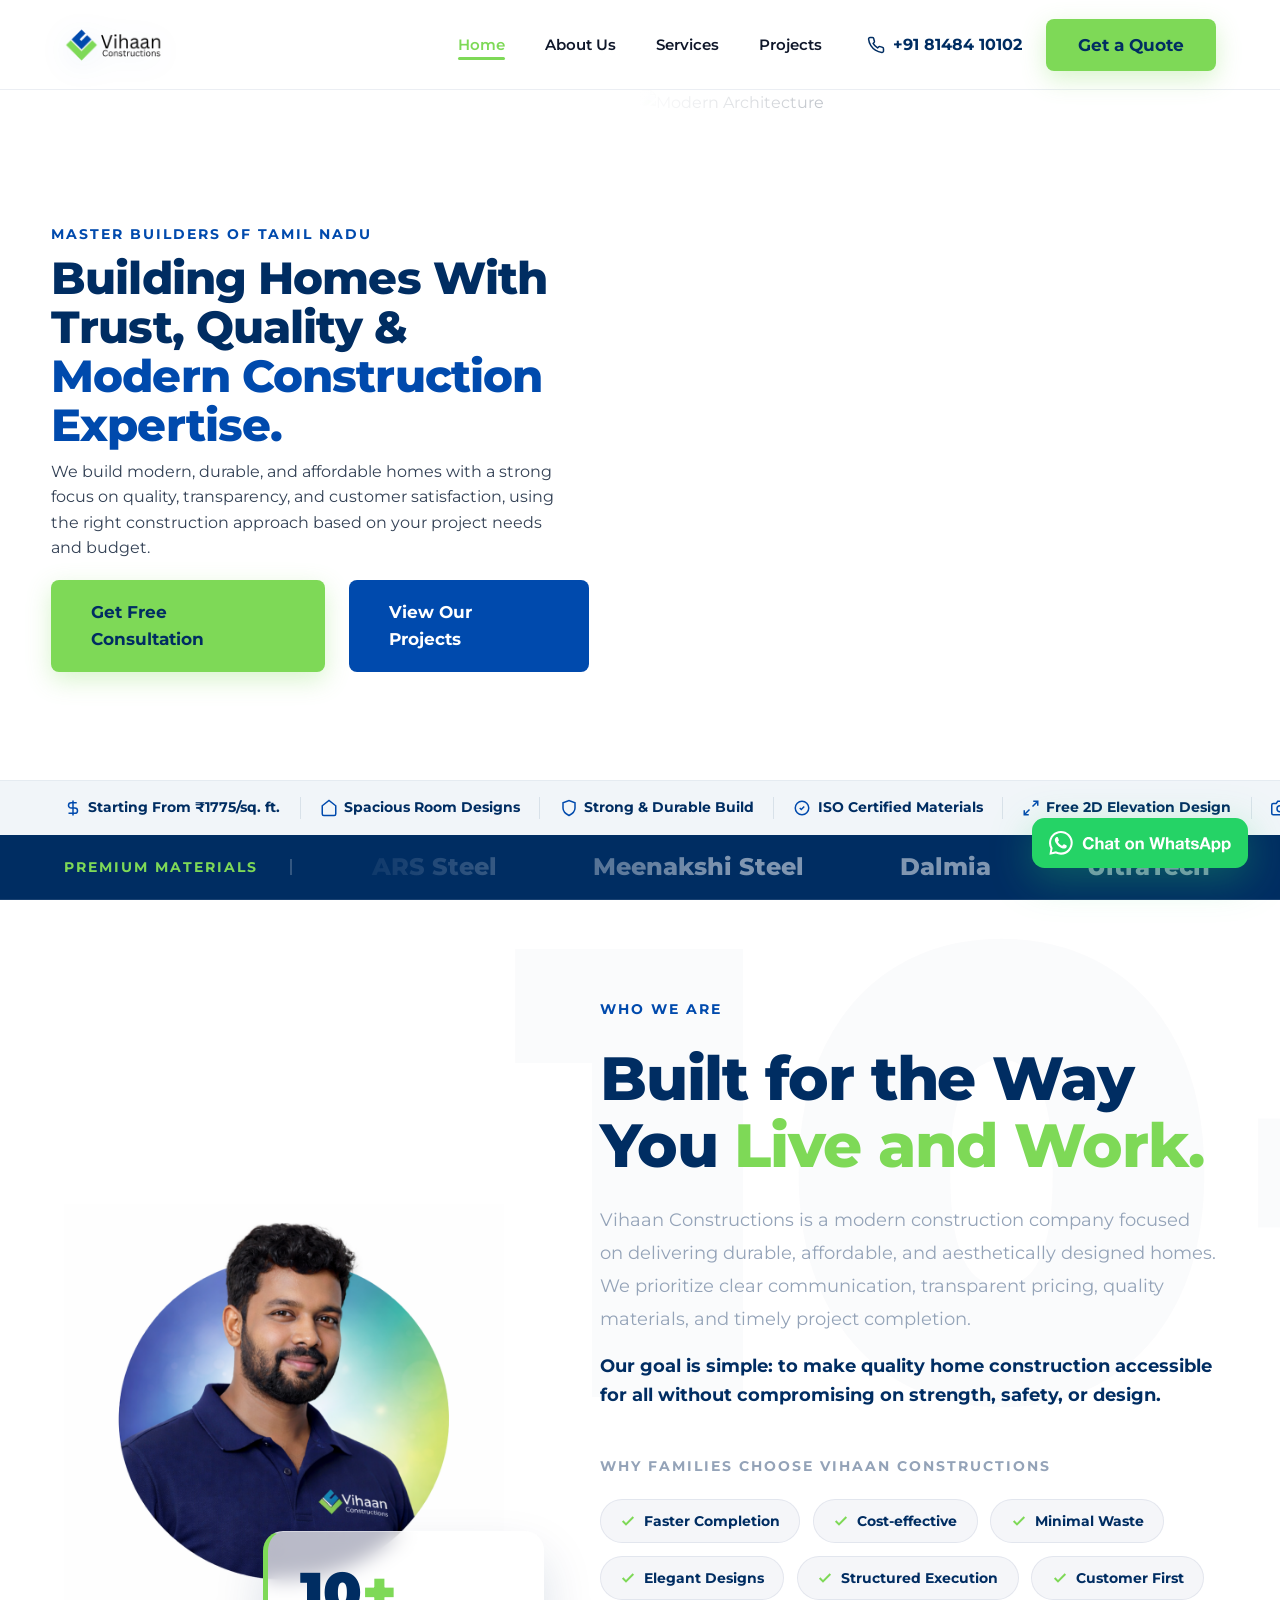
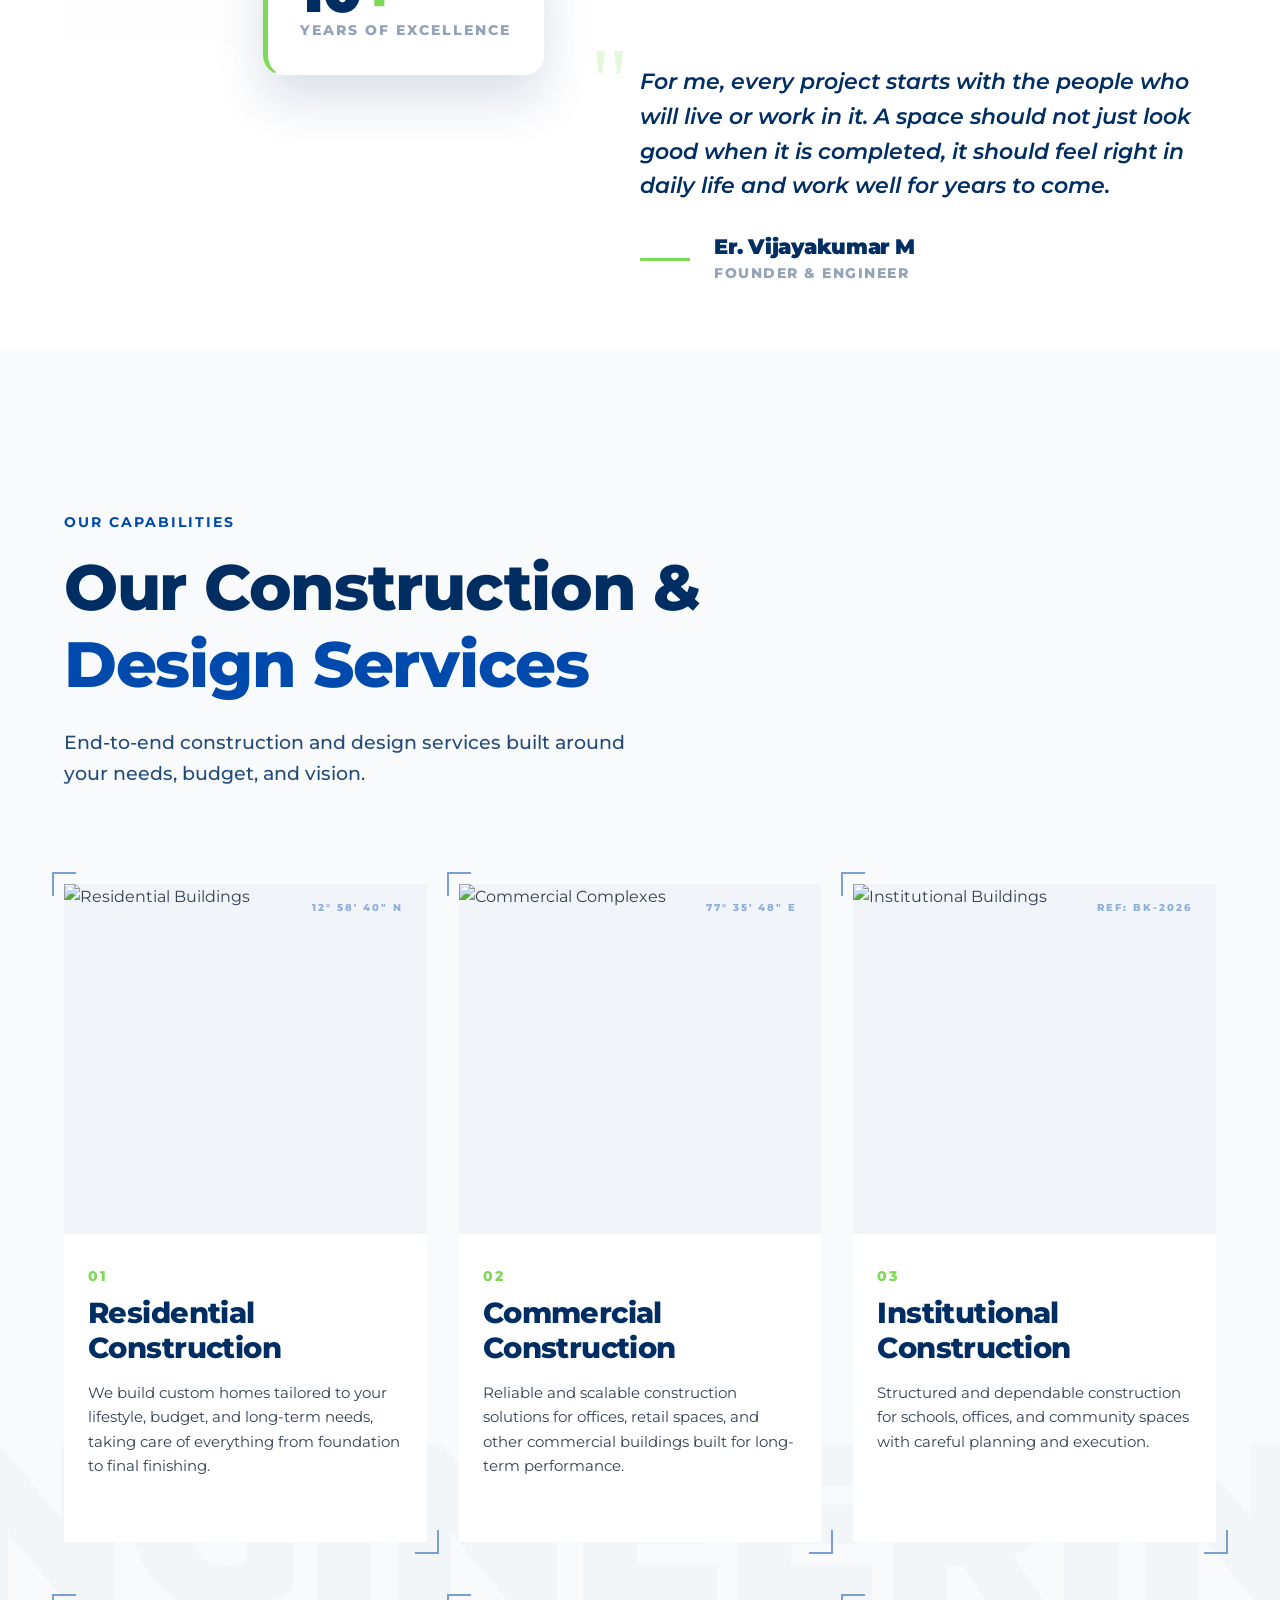
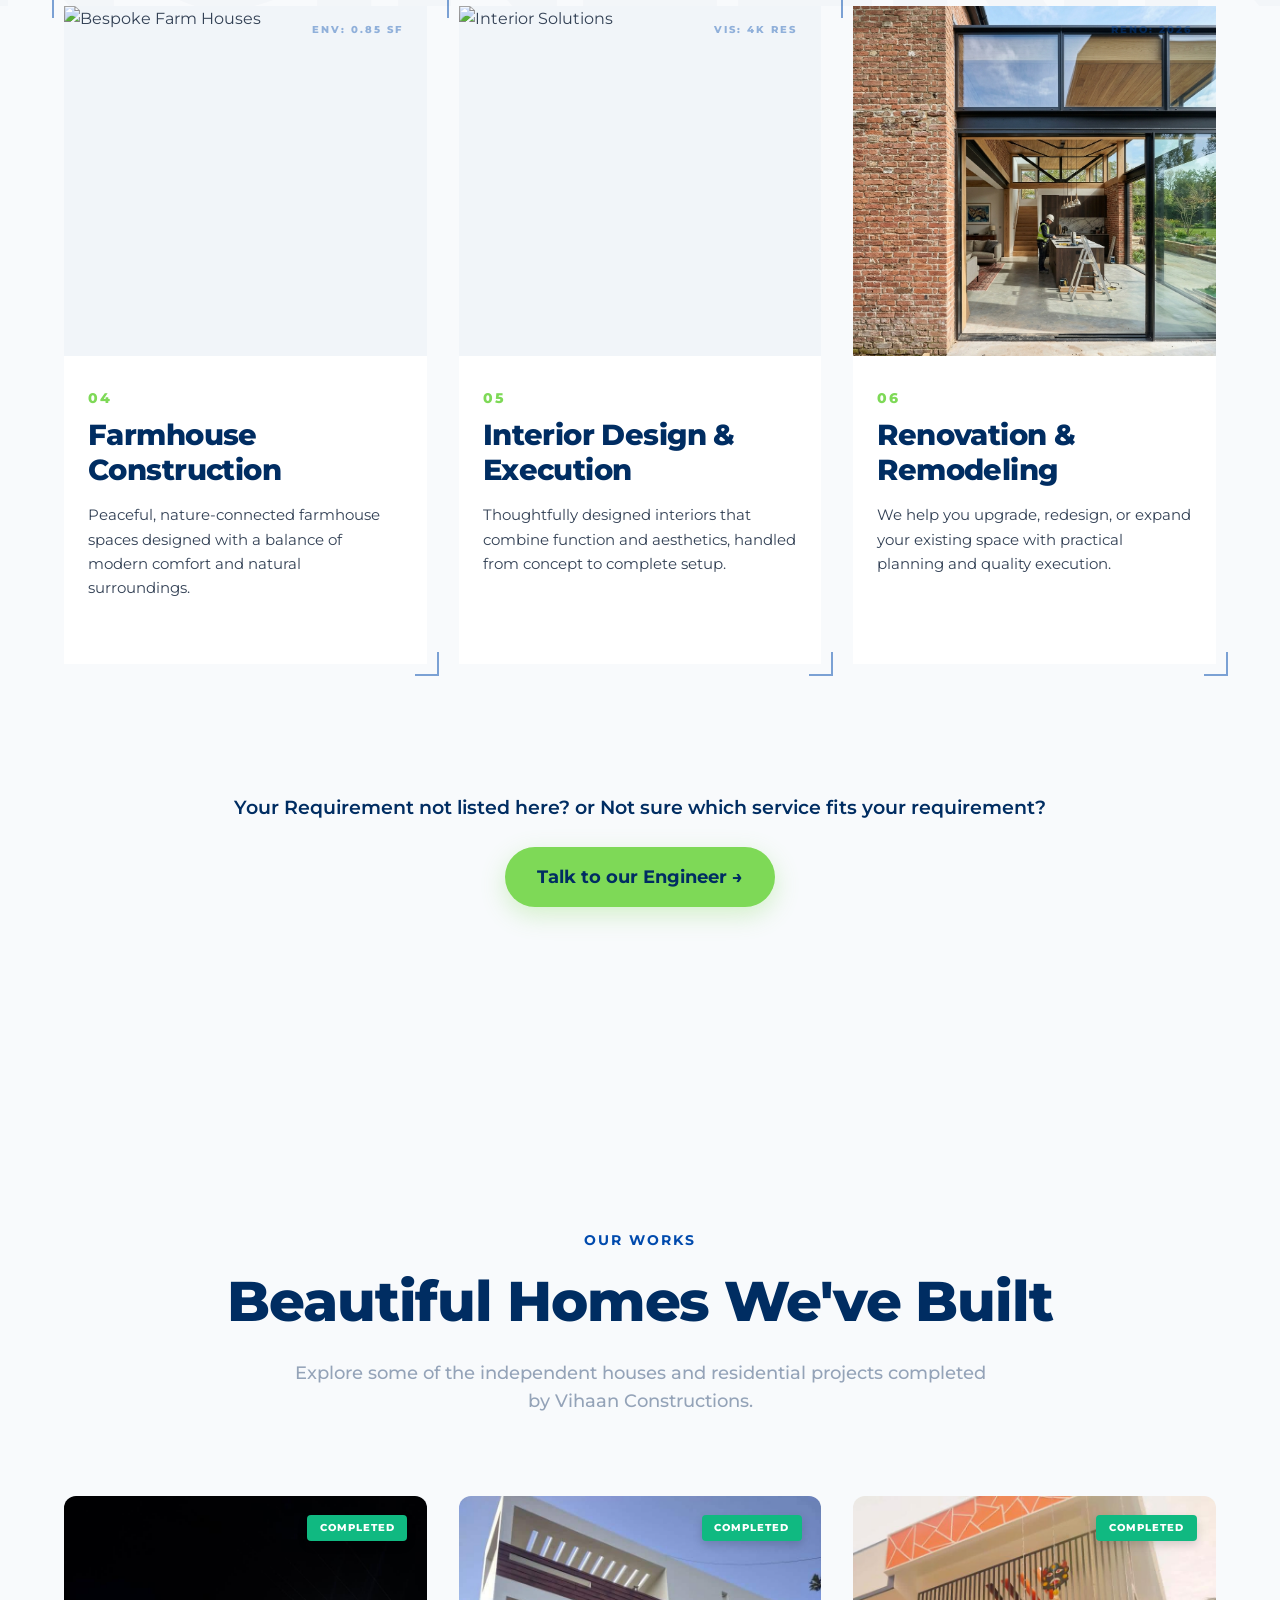
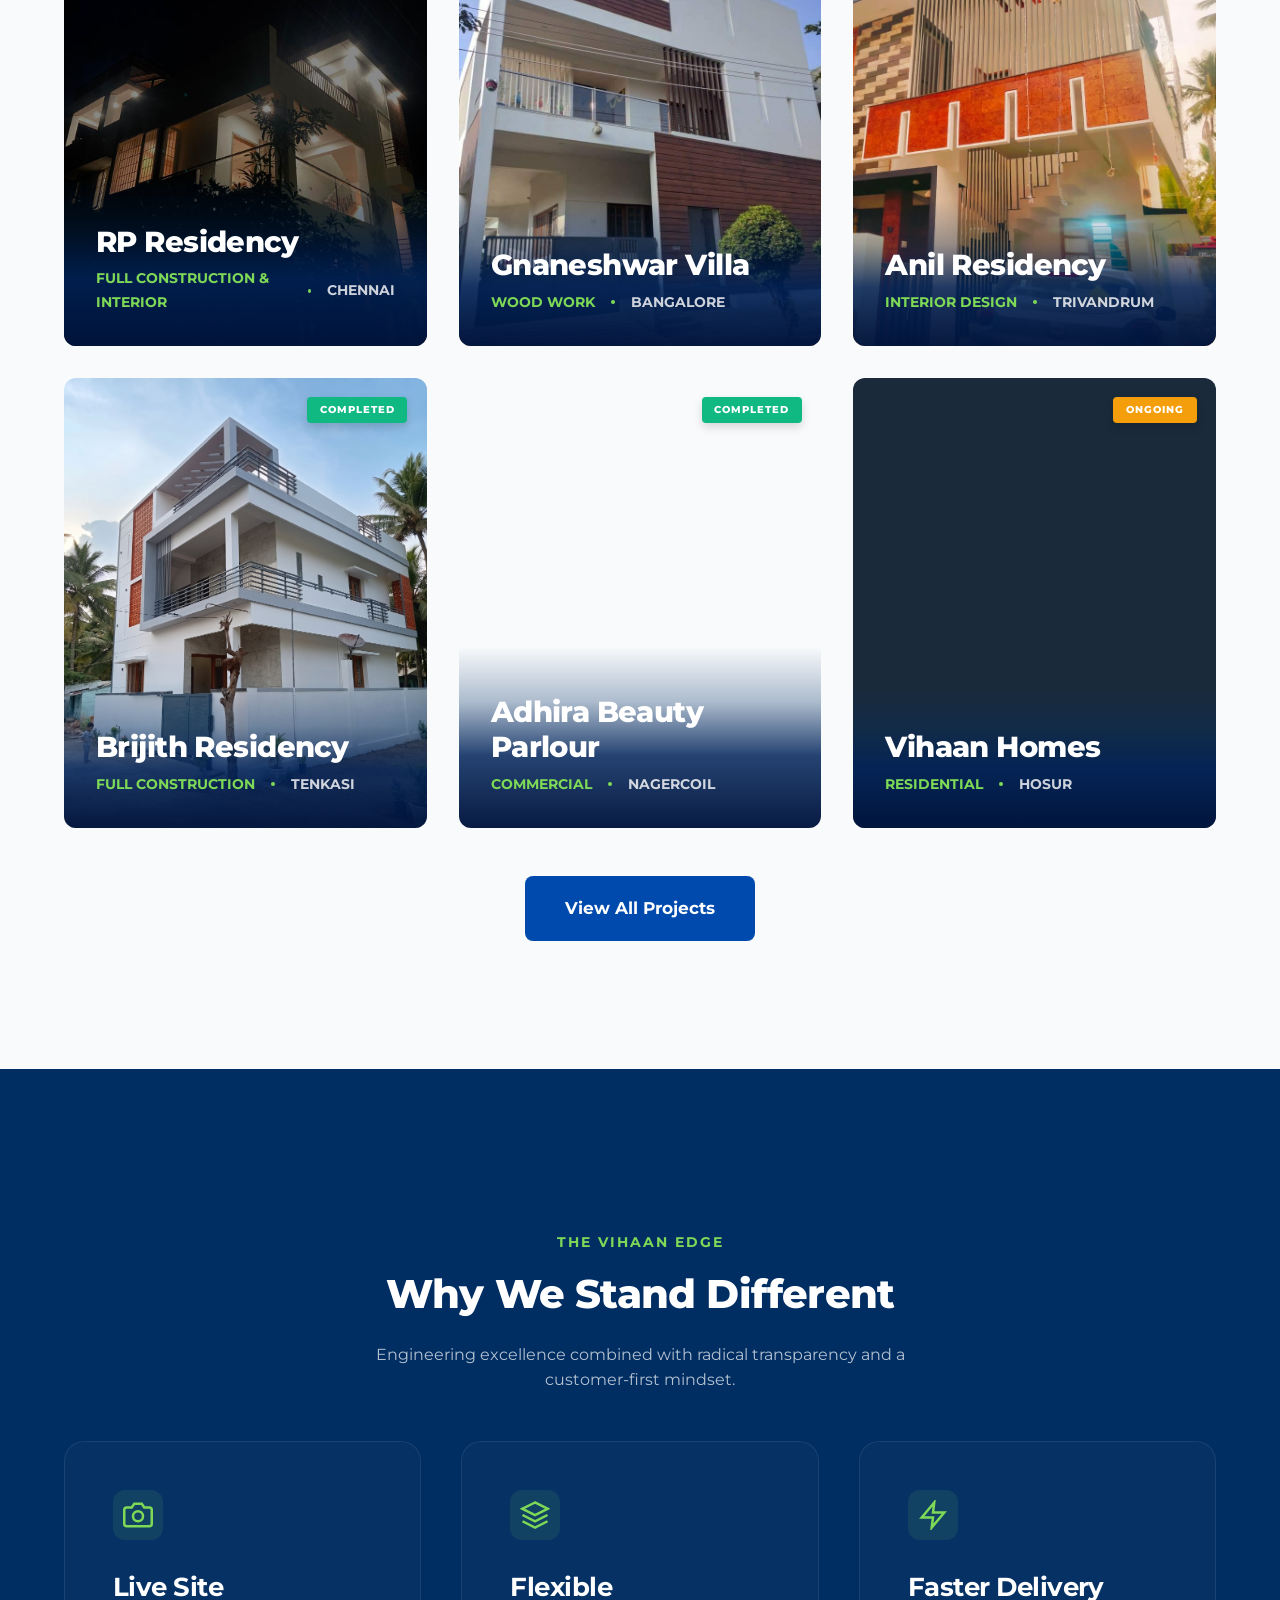
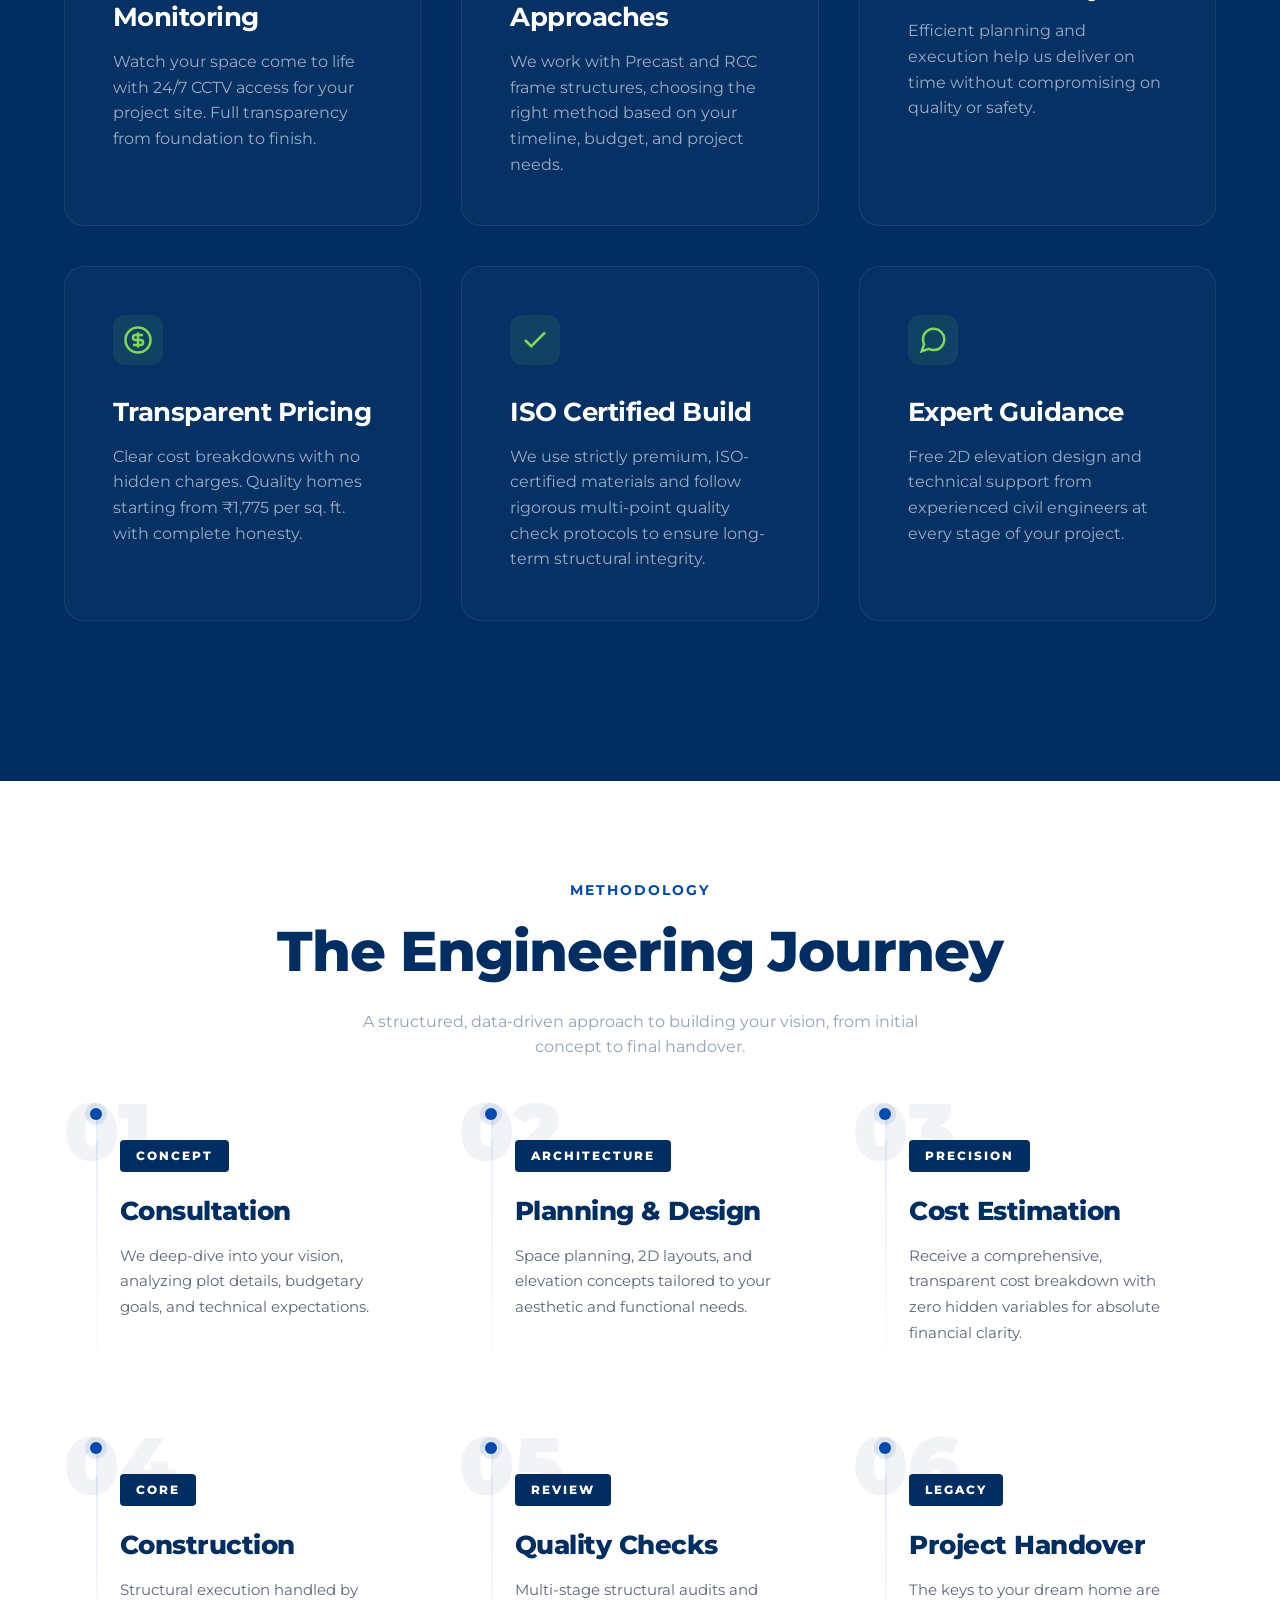
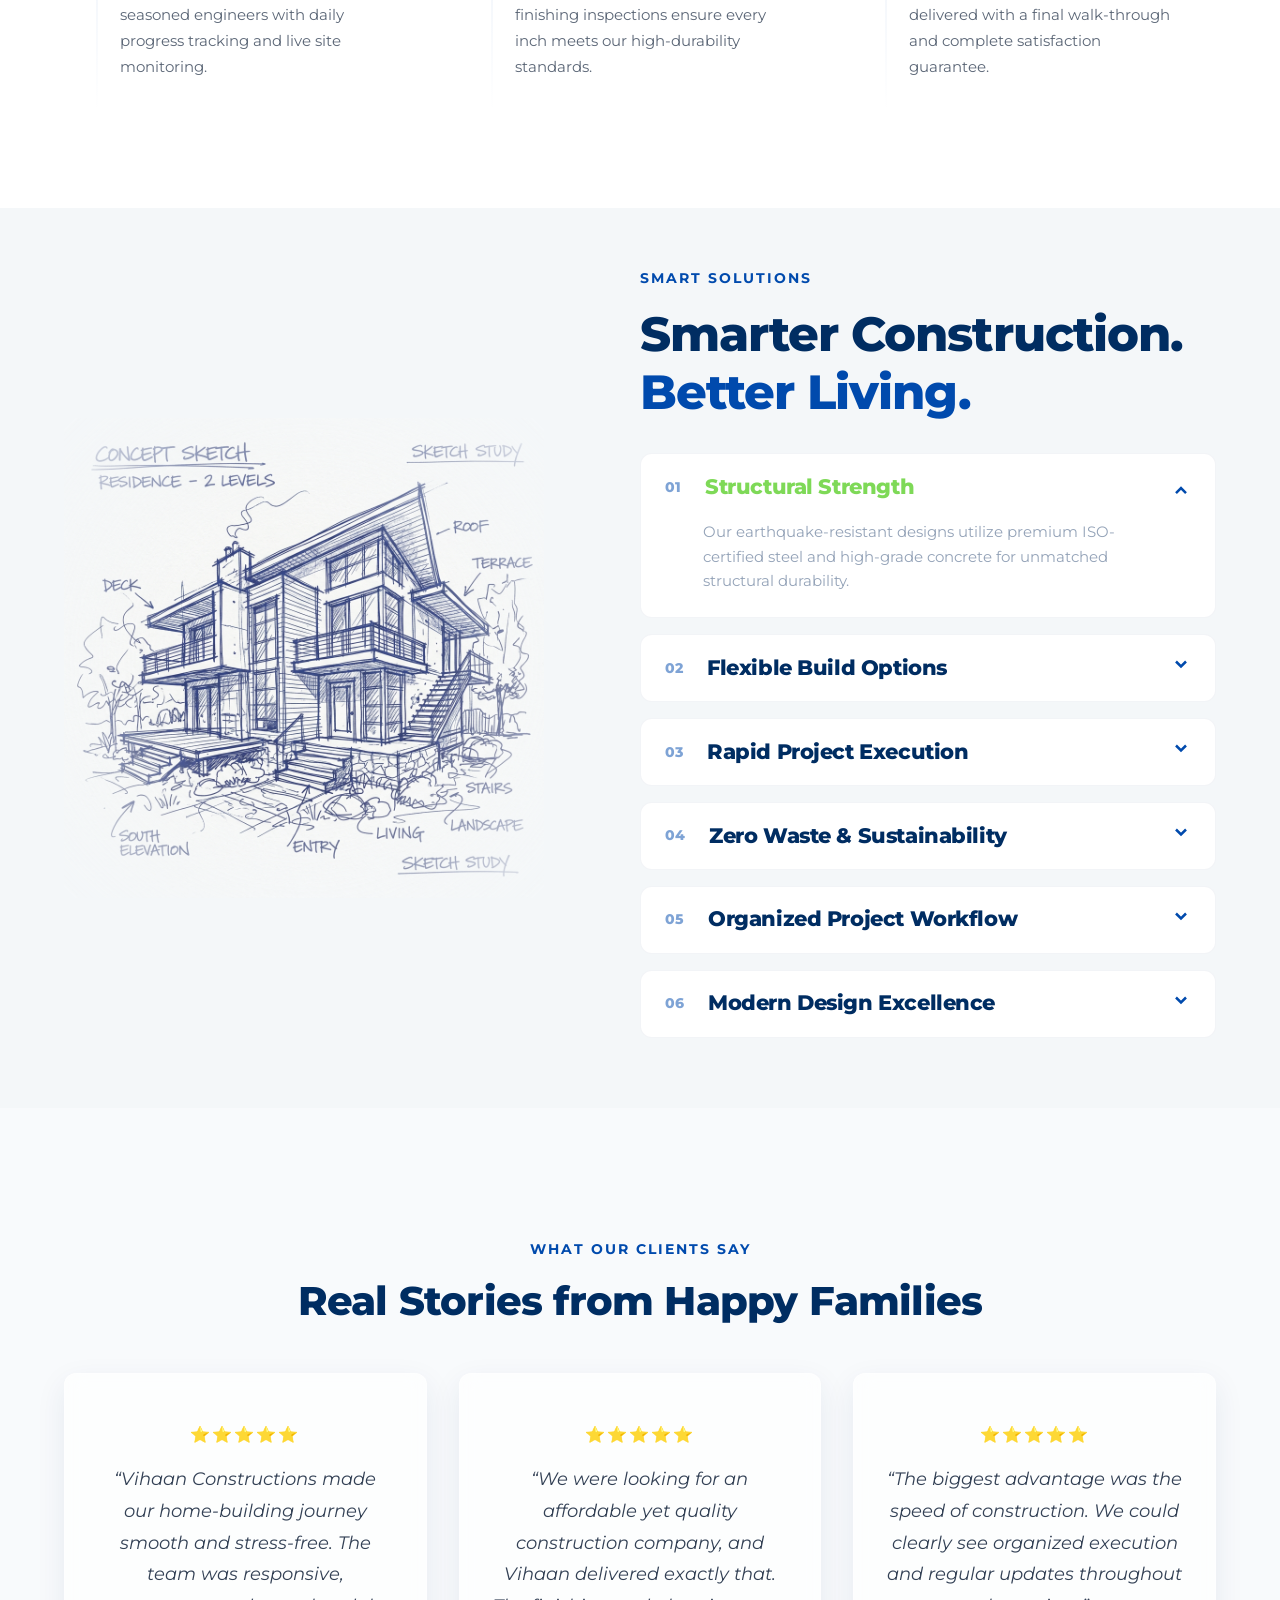
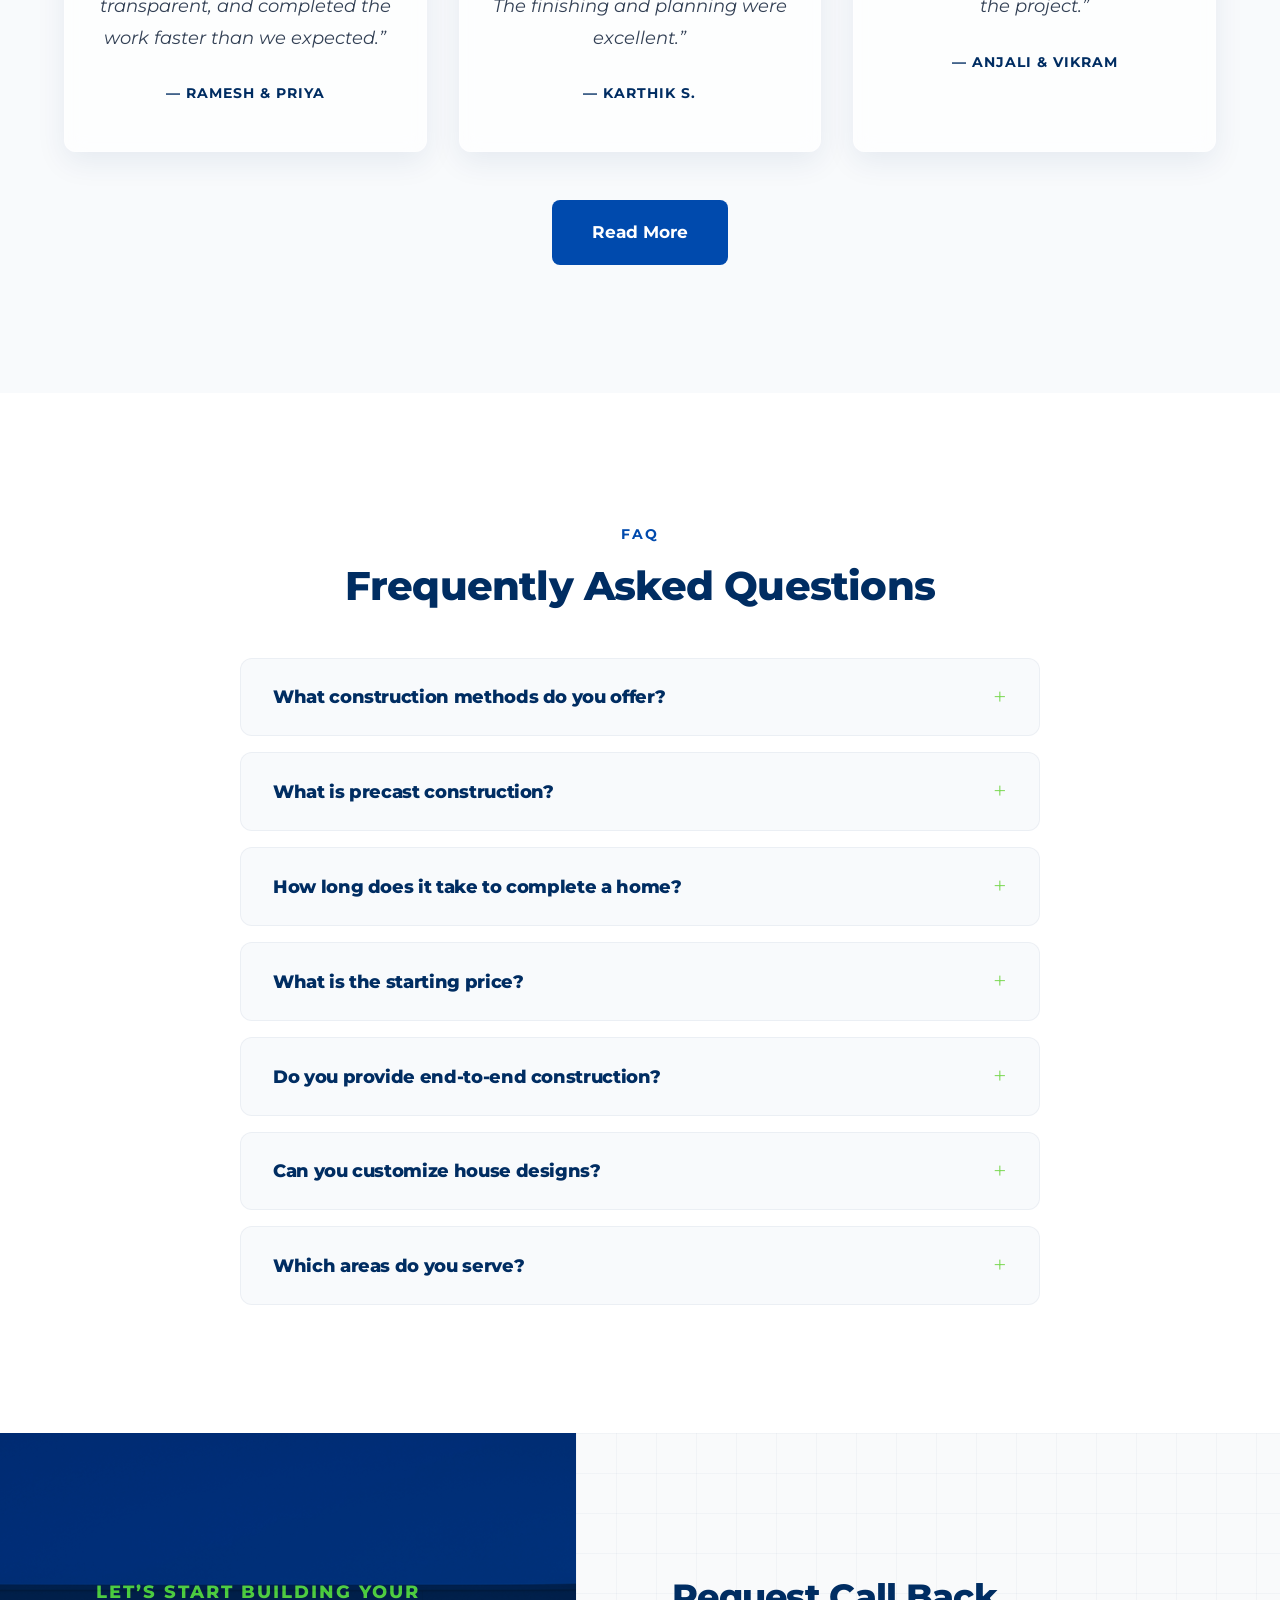
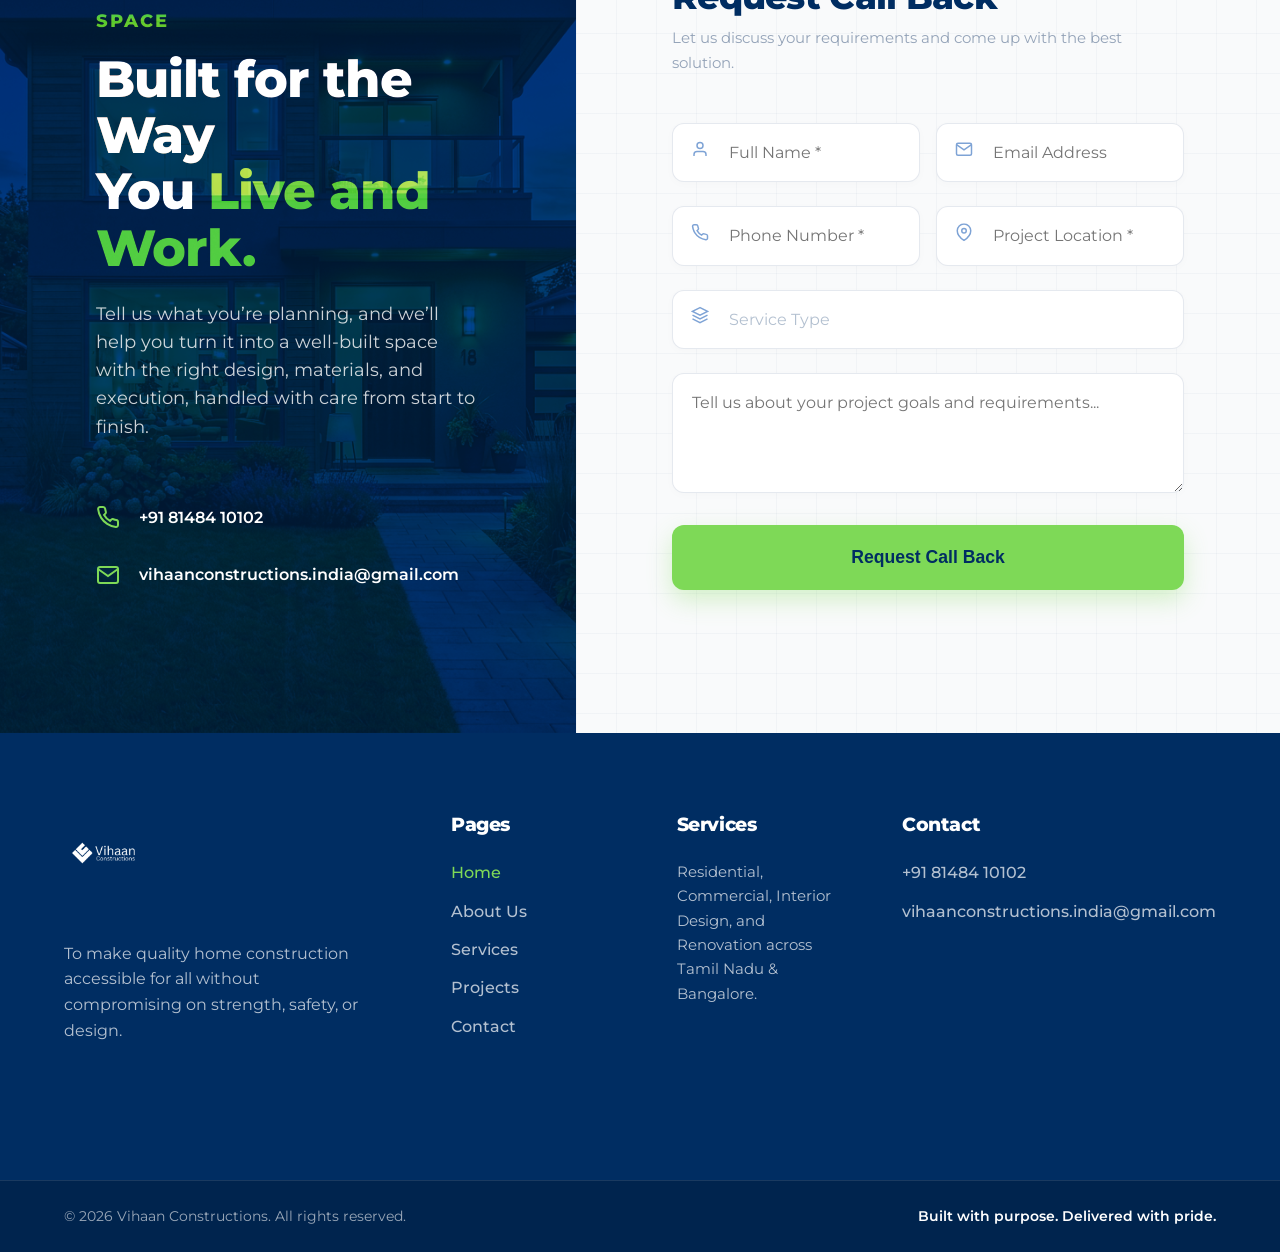
==== commit 39511b2d: "updated back to top button" ====
--- a/index.html
+++ b/index.html
@@ -12,6 +12,22 @@
     <meta name="viewport" content="width=device-width, initial-scale=1.0">
     <title>Vihaan Constructions — Building Homes With Trust</title>
     <meta name="description" content="We build modern, durable, and affordable homes with a strong focus on quality, transparency, and customer satisfaction.">
+    <link rel="canonical" href="https://www.vihaanconstructions.in/index.html">
+    
+    <!-- Open Graph / Social -->
+    <meta property="og:type" content="website">
+    <meta property="og:url" content="https://www.vihaanconstructions.in/index.html">
+    <meta property="og:title" content="Vihaan Constructions — Building Homes With Trust">
+    <meta property="og:description" content="We build modern, durable, and affordable homes with a strong focus on quality, transparency, and customer satisfaction.">
+    <meta property="og:image" content="https://www.vihaanconstructions.in/assets/logo/main-logo.png">
+
+    <!-- Twitter -->
+    <meta property="twitter:card" content="summary_large_image">
+    <meta property="twitter:url" content="https://www.vihaanconstructions.in/index.html">
+    <meta property="twitter:title" content="Vihaan Constructions — Building Homes With Trust">
+    <meta property="twitter:description" content="We build modern, durable, and affordable homes with a strong focus on quality, transparency, and customer satisfaction.">
+    <meta property="twitter:image" content="https://www.vihaanconstructions.in/assets/logo/main-logo.png">
+
     <!-- Fonts -->
     <link rel="preconnect" href="https://fonts.googleapis.com">
     <link rel="preconnect" href="https://fonts.gstatic.com" crossorigin>
@@ -217,7 +233,7 @@
                 <div class="tech-coords">12° 58' 40" N</div>
                 
                 <div class="tech-img-wrapper">
-                    <img src="https://images.unsplash.com/photo-1600585154340-be6161a56a0c?auto=format&fit=crop&q=80&w=1000" alt="Residential Buildings" class="tech-img">
+                    <img src="https://images.unsplash.com/photo-1600585154340-be6161a56a0c?auto=format&fit=crop&q=80&w=1000" alt="Residential Buildings" class="tech-img" loading="lazy" decoding="async">
                 </div>
                 
                 <div class="tech-content">
@@ -235,7 +251,7 @@
                 <div class="tech-coords">77° 35' 48" E</div>
                 
                 <div class="tech-img-wrapper">
-                    <img src="https://images.unsplash.com/photo-1486406146926-c627a92ad1ab?auto=format&fit=crop&q=80&w=1000" alt="Commercial Complexes" class="tech-img">
+                    <img src="https://images.unsplash.com/photo-1486406146926-c627a92ad1ab?auto=format&fit=crop&q=80&w=1000" alt="Commercial Complexes" class="tech-img" loading="lazy" decoding="async">
                 </div>
                 
                 <div class="tech-content">
@@ -253,7 +269,7 @@
                 <div class="tech-coords">REF: BK-2026</div>
                 
                 <div class="tech-img-wrapper">
-                    <img src="https://images.unsplash.com/photo-1510070112810-d4e9a46d9e91?auto=format&fit=crop&q=80&w=1000" alt="Institutional Buildings" class="tech-img">
+                    <img src="https://images.unsplash.com/photo-1510070112810-d4e9a46d9e91?auto=format&fit=crop&q=80&w=1000" alt="Institutional Buildings" class="tech-img" loading="lazy" decoding="async">
                 </div>
                 
                 <div class="tech-content">
@@ -271,7 +287,7 @@
                 <div class="tech-coords">ENV: 0.85 SF</div>
                 
                 <div class="tech-img-wrapper">
-                    <img src="https://images.unsplash.com/photo-1500382017468-9049fed747ef?auto=format&fit=crop&q=80&w=1000" alt="Bespoke Farm Houses" class="tech-img">
+                    <img src="https://images.unsplash.com/photo-1500382017468-9049fed747ef?auto=format&fit=crop&q=80&w=1000" alt="Bespoke Farm Houses" class="tech-img" loading="lazy" decoding="async">
                 </div>
                 
                 <div class="tech-content">
@@ -289,7 +305,7 @@
                 <div class="tech-coords">VIS: 4K RES</div>
                 
                 <div class="tech-img-wrapper">
-                    <img src="https://images.unsplash.com/photo-1618221195710-dd6b41faaea6?auto=format&fit=crop&q=80&w=1000" alt="Interior Solutions" class="tech-img">
+                    <img src="https://images.unsplash.com/photo-1618221195710-dd6b41faaea6?auto=format&fit=crop&q=80&w=1000" alt="Interior Solutions" class="tech-img" loading="lazy" decoding="async">
                 </div>
                 
                 <div class="tech-content">
@@ -307,7 +323,7 @@
                 <div class="tech-coords">RENO: 2026</div>
                 
                 <div class="tech-img-wrapper">
-                    <img src="assets/images/renovation.png" alt="Renovation & Remodeling" class="tech-img">
+                    <img src="assets/images/renovation.png" alt="Renovation & Remodeling" class="tech-img" loading="lazy" decoding="async">
                 </div>
                 
                 <div class="tech-content">
@@ -336,7 +352,7 @@
         <div class="portfolio-grid grid-cols-3">
             <!-- 1: RP Residency -->
             <a href="projects.html#rp-residency" class="portfolio-item reveal">
-                <img src="assets/images/rp-residency.jpeg" alt="RP Residency" class="portfolio-img">
+                <img src="assets/images/rp-residency.jpeg" alt="RP Residency" class="portfolio-img" loading="lazy" decoding="async">
                 <div class="portfolio-status-box">
                     <div class="status-badge completed">Completed</div>
                     <div class="learn-more-link">Learn More <svg width="16" height="16" viewBox="0 0 24 24" fill="none" stroke="currentColor" stroke-width="3"><path d="M5 12h14M12 5l7 7-7 7"/></svg></div>
@@ -352,7 +368,7 @@
             </a>
             <!-- 2: Gnaneshwar Villa -->
             <a href="projects.html#gnaneshwar-villa" class="portfolio-item reveal" style="transition-delay: 0.1s;">
-                <img src="assets/images/gnaneshwar-villa.jpeg" alt="Gnaneshwar Villa" class="portfolio-img">
+                <img src="assets/images/gnaneshwar-villa.jpeg" alt="Gnaneshwar Villa" class="portfolio-img" loading="lazy" decoding="async">
                 <div class="portfolio-status-box">
                     <div class="status-badge completed">Completed</div>
                     <div class="learn-more-link">Learn More <svg width="16" height="16" viewBox="0 0 24 24" fill="none" stroke="currentColor" stroke-width="3"><path d="M5 12h14M12 5l7 7-7 7"/></svg></div>
@@ -368,7 +384,7 @@
             </a>
             <!-- 3: Anil Residency -->
             <a href="projects.html#anil-residency" class="portfolio-item reveal" style="transition-delay: 0.2s;">
-                <img src="assets/images/anil-residency.jpeg" alt="Anil Residency" class="portfolio-img" style="object-position: right center;">
+                <img src="assets/images/anil-residency.jpeg" alt="Anil Residency" class="portfolio-img" style="object-position: right center;" loading="lazy" decoding="async">
                 <div class="portfolio-status-box">
                     <div class="status-badge completed">Completed</div>
                     <div class="learn-more-link">Learn More <svg width="16" height="16" viewBox="0 0 24 24" fill="none" stroke="currentColor" stroke-width="3"><path d="M5 12h14M12 5l7 7-7 7"/></svg></div>
@@ -384,7 +400,7 @@
             </a>
             <!-- 4: Brijith Residency -->
             <a href="projects.html#brijith-residency" class="portfolio-item reveal" style="transition-delay: 0.3s;">
-                <img src="assets/images/brijith-residency.jpeg" alt="Brijith Residency" class="portfolio-img" style="object-position: center top;">
+                <img src="assets/images/brijith-residency.jpeg" alt="Brijith Residency" class="portfolio-img" style="object-position: center top;" loading="lazy" decoding="async">
                 <div class="portfolio-status-box">
                     <div class="status-badge completed">Completed</div>
                     <div class="learn-more-link">Learn More <svg width="16" height="16" viewBox="0 0 24 24" fill="none" stroke="currentColor" stroke-width="3"><path d="M5 12h14M12 5l7 7-7 7"/></svg></div>
@@ -400,7 +416,7 @@
             </a>
             <!-- 5: Adhira Beauty Parlour -->
             <a href="projects.html#adhira-beauty" class="portfolio-item reveal" style="transition-delay: 0.4s;">
-                <img src="assets/images/adhira-parlour.png" alt="Adhira Beauty Parlour" class="portfolio-img">
+                <img src="assets/images/adhira-parlour.png" alt="Adhira Beauty Parlour" class="portfolio-img" loading="lazy" decoding="async">
                 <div class="portfolio-status-box">
                     <div class="status-badge completed">Completed</div>
                     <div class="learn-more-link">Learn More <svg width="16" height="16" viewBox="0 0 24 24" fill="none" stroke="currentColor" stroke-width="3"><path d="M5 12h14M12 5l7 7-7 7"/></svg></div>
@@ -416,7 +432,7 @@
             </a>
             <!-- 6: Vihaan Homes -->
             <a href="projects.html#vihaan-homes" class="portfolio-item reveal" style="transition-delay: 0.5s;">
-                <img src="assets/images/vihaan-homes.jpeg" alt="Vihaan Homes" class="portfolio-img" style="object-fit: contain; background: #1a2a3a;">
+                <img src="assets/images/vihaan-homes.jpeg" alt="Vihaan Homes" class="portfolio-img" style="object-fit: contain; background: #1a2a3a;" loading="lazy" decoding="async">
                 <div class="portfolio-status-box">
                     <div class="status-badge ongoing">Ongoing</div>
                     <div class="learn-more-link">Learn More <svg width="16" height="16" viewBox="0 0 24 24" fill="none" stroke="currentColor" stroke-width="3"><path d="M5 12h14M12 5l7 7-7 7"/></svg></div>
@@ -584,7 +600,7 @@
     <section class="feature-highlight-section">
         <div class="feature-layout reveal">
             <div class="feature-image-container">
-                <img src="assets/images/rough-sketch.png" alt="Rough Architectural Sketch" class="masterpiece-img">
+                <img src="assets/images/rough-sketch.png" alt="Rough Architectural Sketch" class="masterpiece-img" loading="lazy" decoding="async">
             </div>
 
             <div class="feature-text-area">
@@ -904,7 +920,12 @@
     
     <!-- WhatsApp Floating Button -->
     <a href="https://wa.me/918148410102" target="_blank" class="whatsapp-float" aria-label="Chat with us on WhatsApp">
-        <img src="assets/300768190_383340503990757_1334850925137629076_n/ChatOnWhatsAppButton/WhatsAppButtonGreenLarge.svg" alt="Chat on WhatsApp">
+        <img src="assets/300768190_383340503990757_1334850925137629076_n/ChatOnWhatsAppButton/WhatsAppButtonGreenLarge.svg" alt="Chat on WhatsApp" loading="lazy" decoding="async">
     </a>
+
+    <!-- Back to Top Button -->
+    <button id="backToTopBtn" class="back-to-top" aria-label="Back to top">
+        <svg viewBox="0 0 24 24"><path d="M18 15l-6-6-6 6"/></svg>
+    </button>
 </body>
 </html>
--- a/style.css
+++ b/style.css
@@ -1881,6 +1881,63 @@
     filter: drop-shadow(0 15px 25px rgba(37,211,102,0.4));
 }
 
+/* =============================================
+   BACK TO TOP BUTTON
+   ============================================= */
+.back-to-top {
+    position: fixed;
+    bottom: 6.5rem; /* Above WhatsApp button */
+    right: 2rem;
+    width: 55px;
+    height: 55px;
+    background: var(--blue-dark);
+    color: white;
+    border-radius: 50%;
+    display: flex;
+    align-items: center;
+    justify-content: center;
+    box-shadow: 0 5px 15px rgba(0, 45, 98, 0.3);
+    opacity: 0;
+    visibility: hidden;
+    transform: translateY(20px);
+    transition: all 0.3s cubic-bezier(0.4, 0, 0.2, 1);
+    z-index: 998;
+    cursor: pointer;
+    border: none;
+    outline: none;
+}
+
+.back-to-top.visible {
+    opacity: 1;
+    visibility: visible;
+    transform: translateY(0);
+}
+
+.back-to-top:hover {
+    background: var(--blue-primary);
+    transform: translateY(-5px);
+    box-shadow: 0 10px 25px rgba(0, 45, 98, 0.4);
+}
+
+.back-to-top svg {
+    width: 24px;
+    height: 24px;
+    stroke: currentColor;
+    stroke-width: 2.5;
+    fill: none;
+    stroke-linecap: round;
+    stroke-linejoin: round;
+}
+
+@media (max-width: 768px) {
+    .back-to-top {
+        right: 1.5rem;
+        bottom: 6rem; /* Above WhatsApp button on mobile */
+        width: 50px;
+        height: 50px;
+    }
+}
+
 @media (max-width: 768px) {
     .whatsapp-float {
         bottom: 1.5rem;
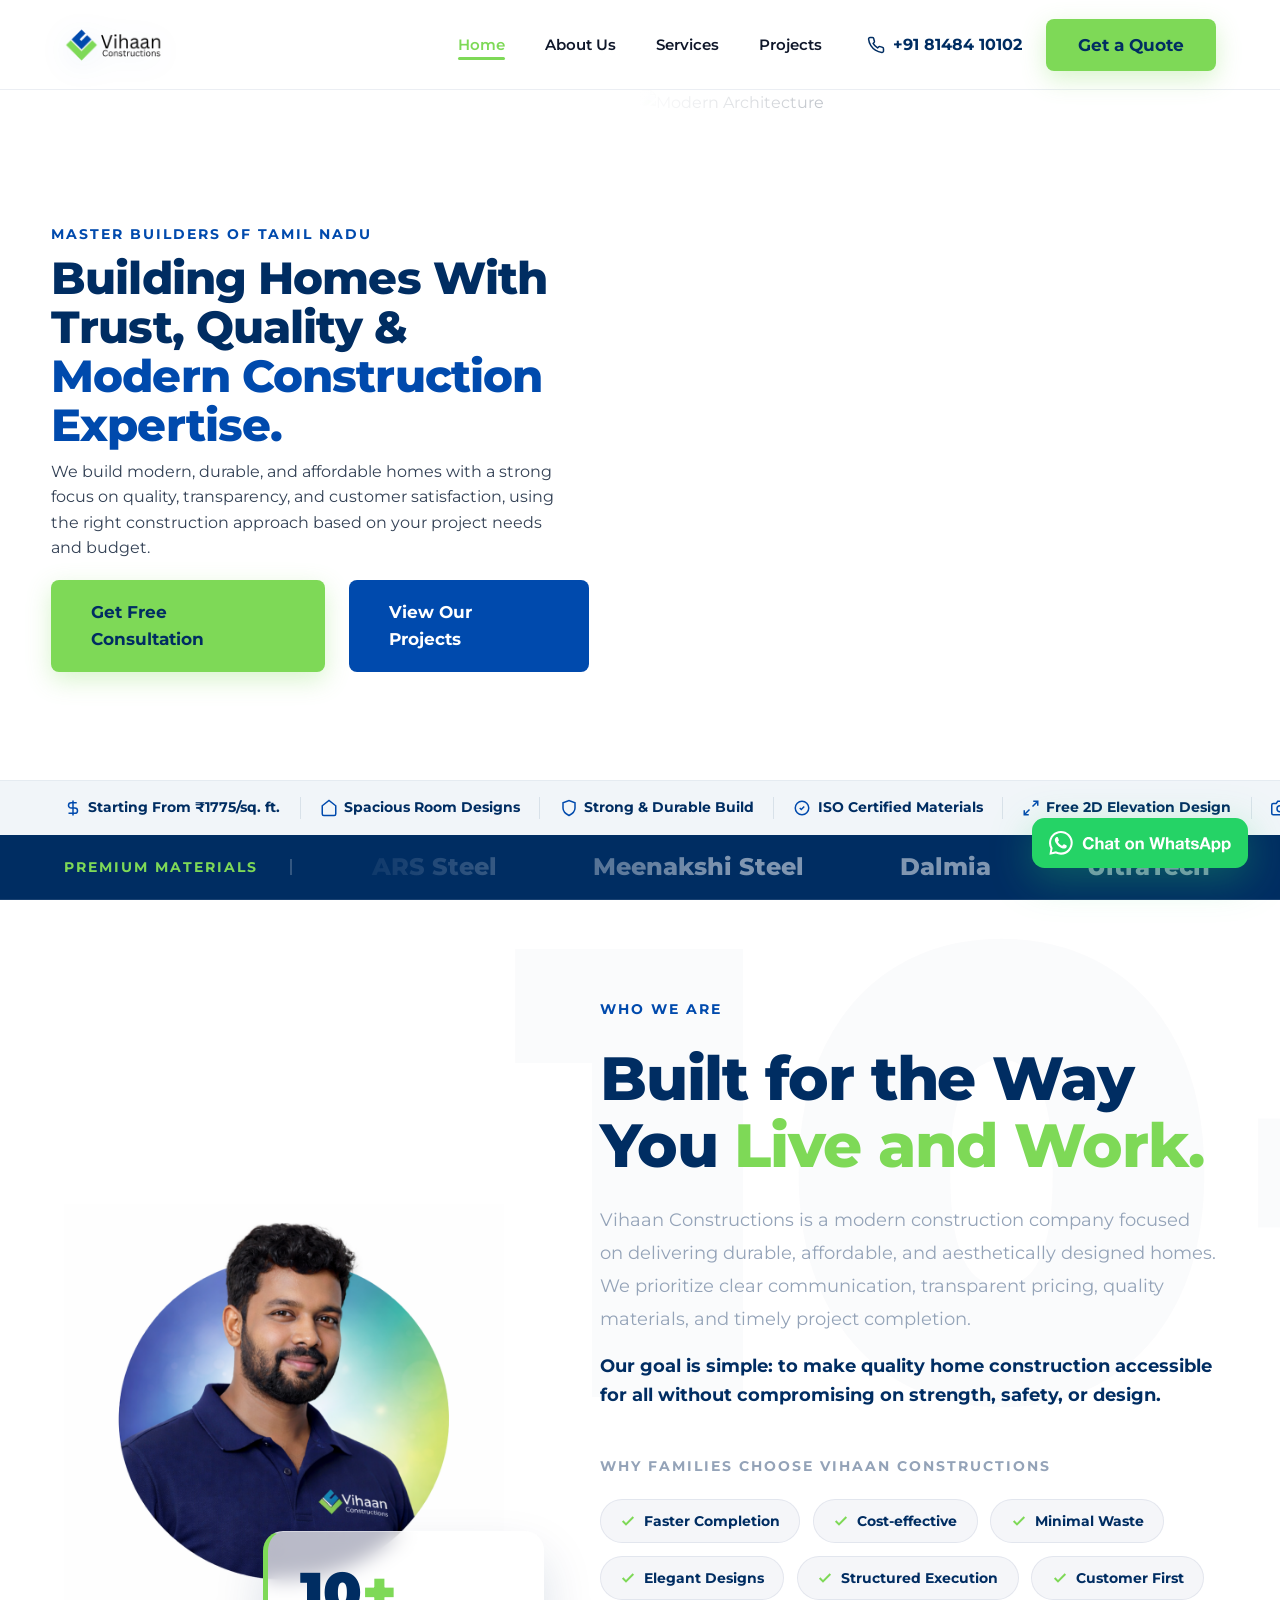
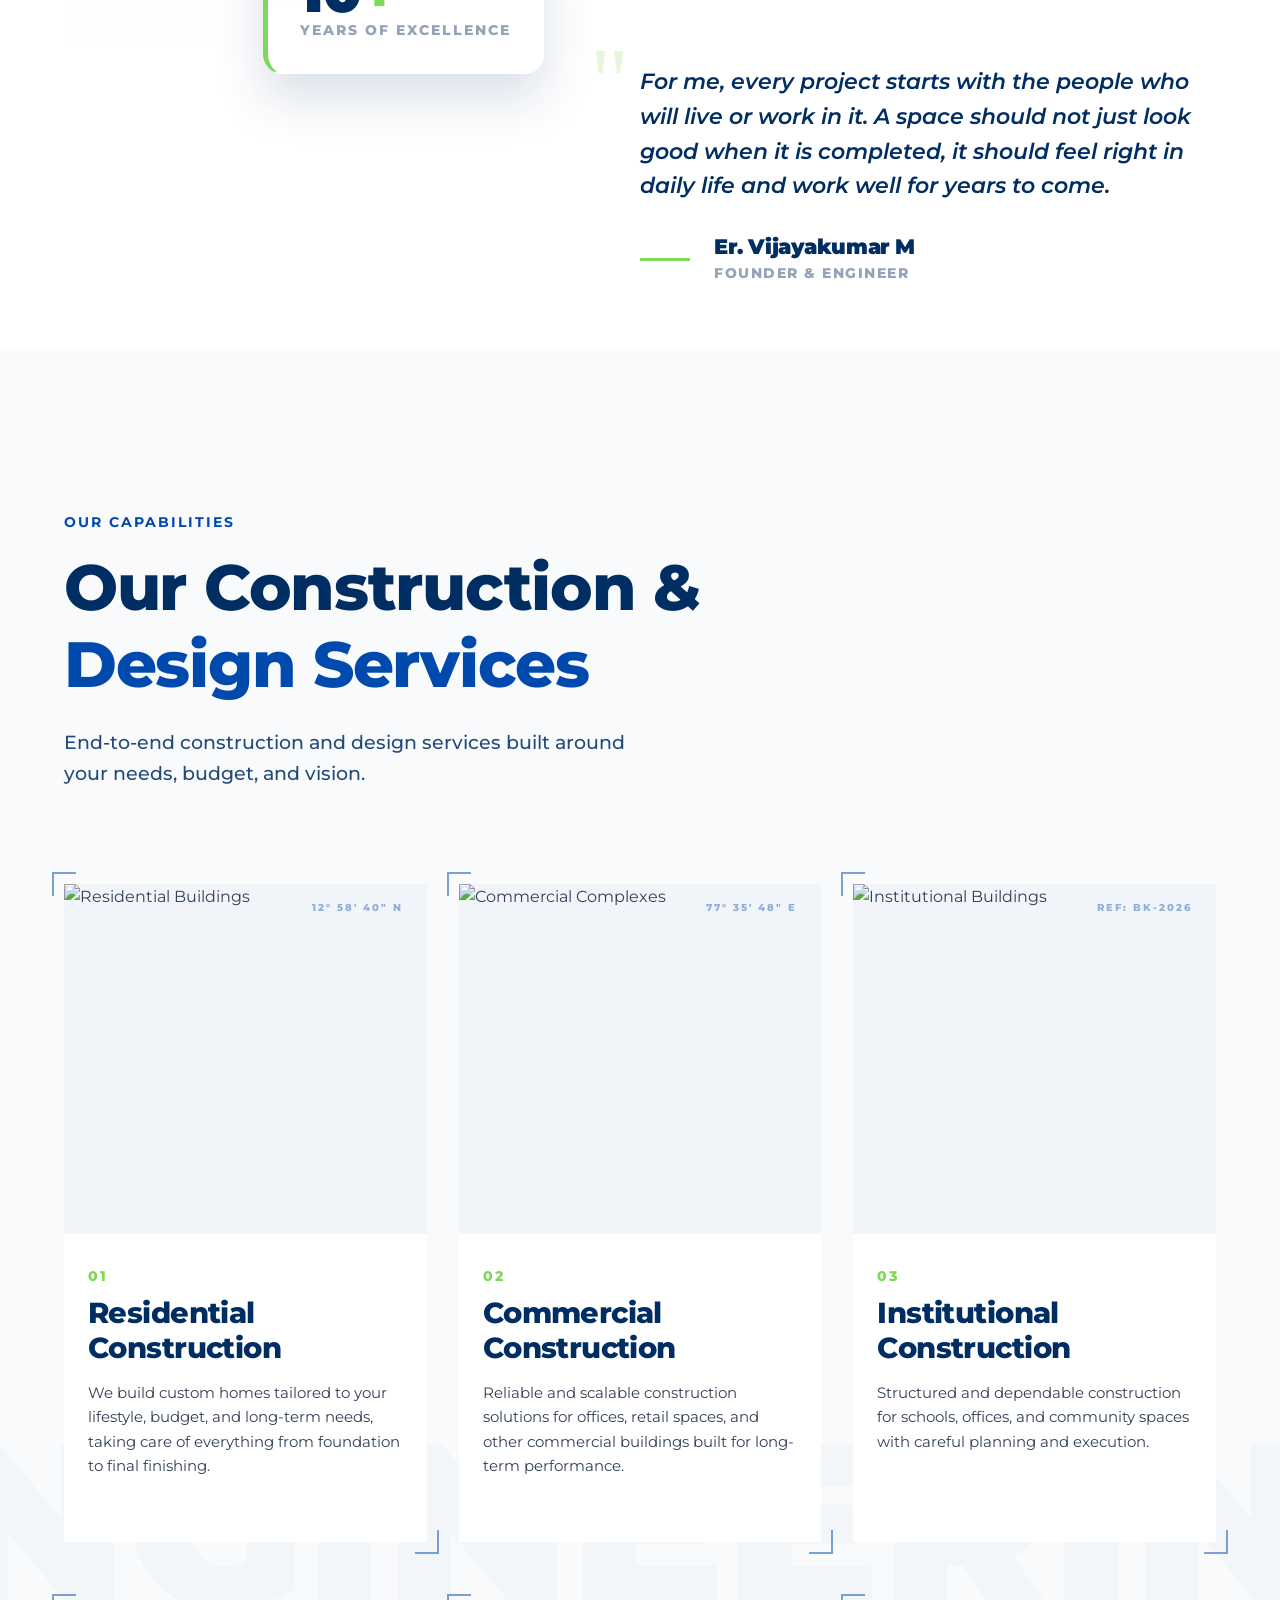
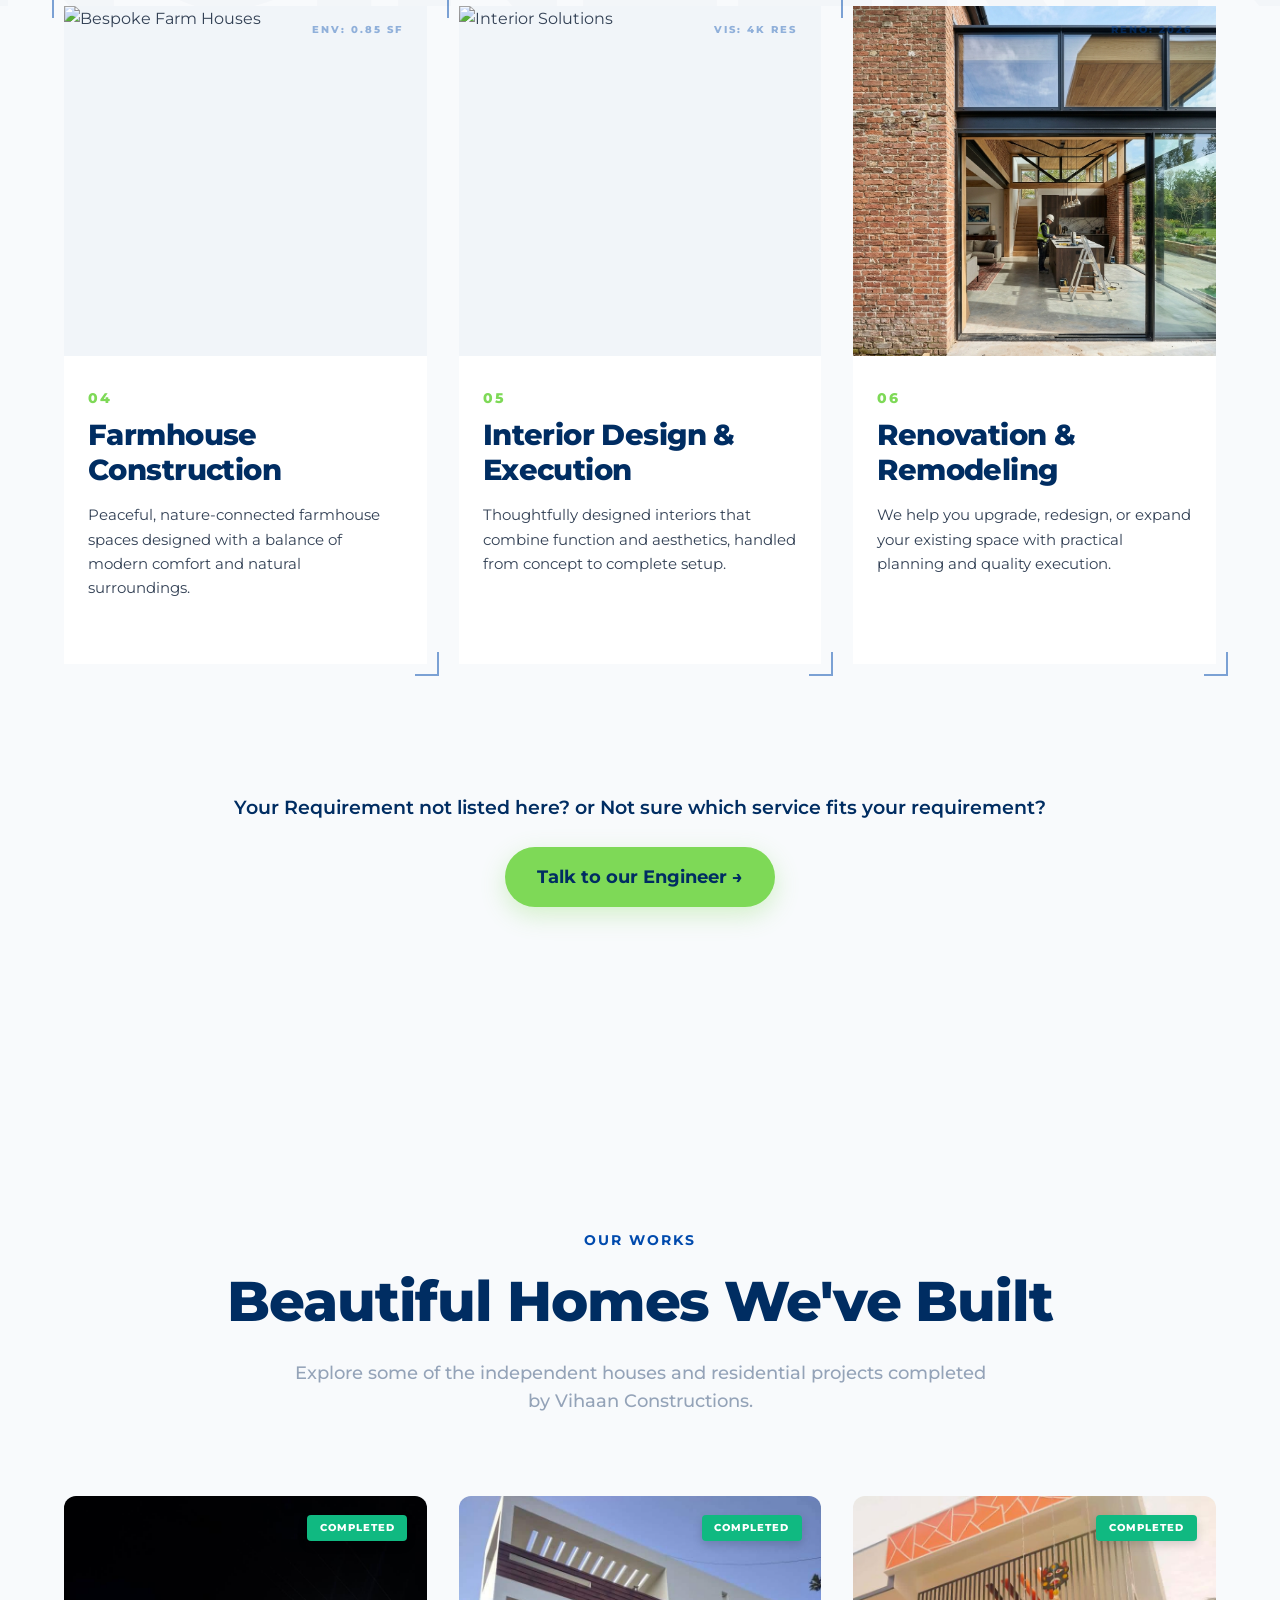
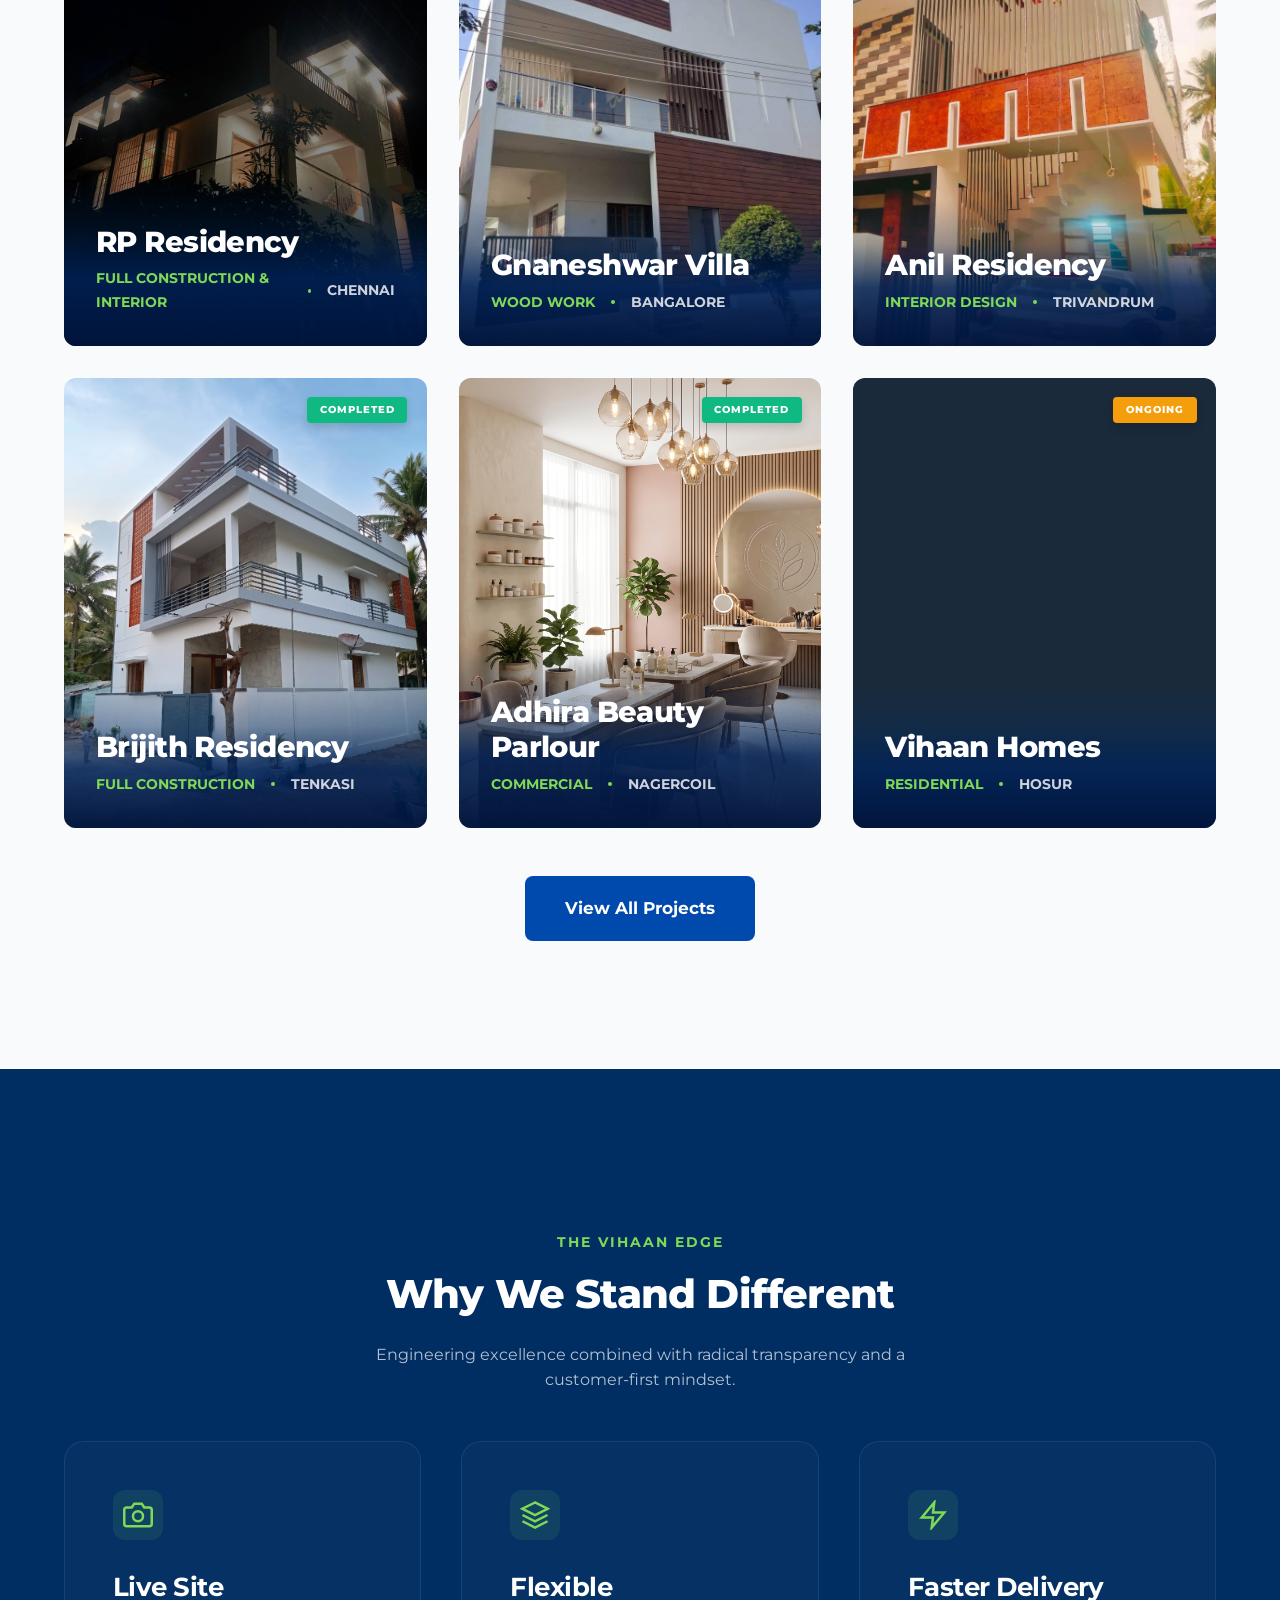
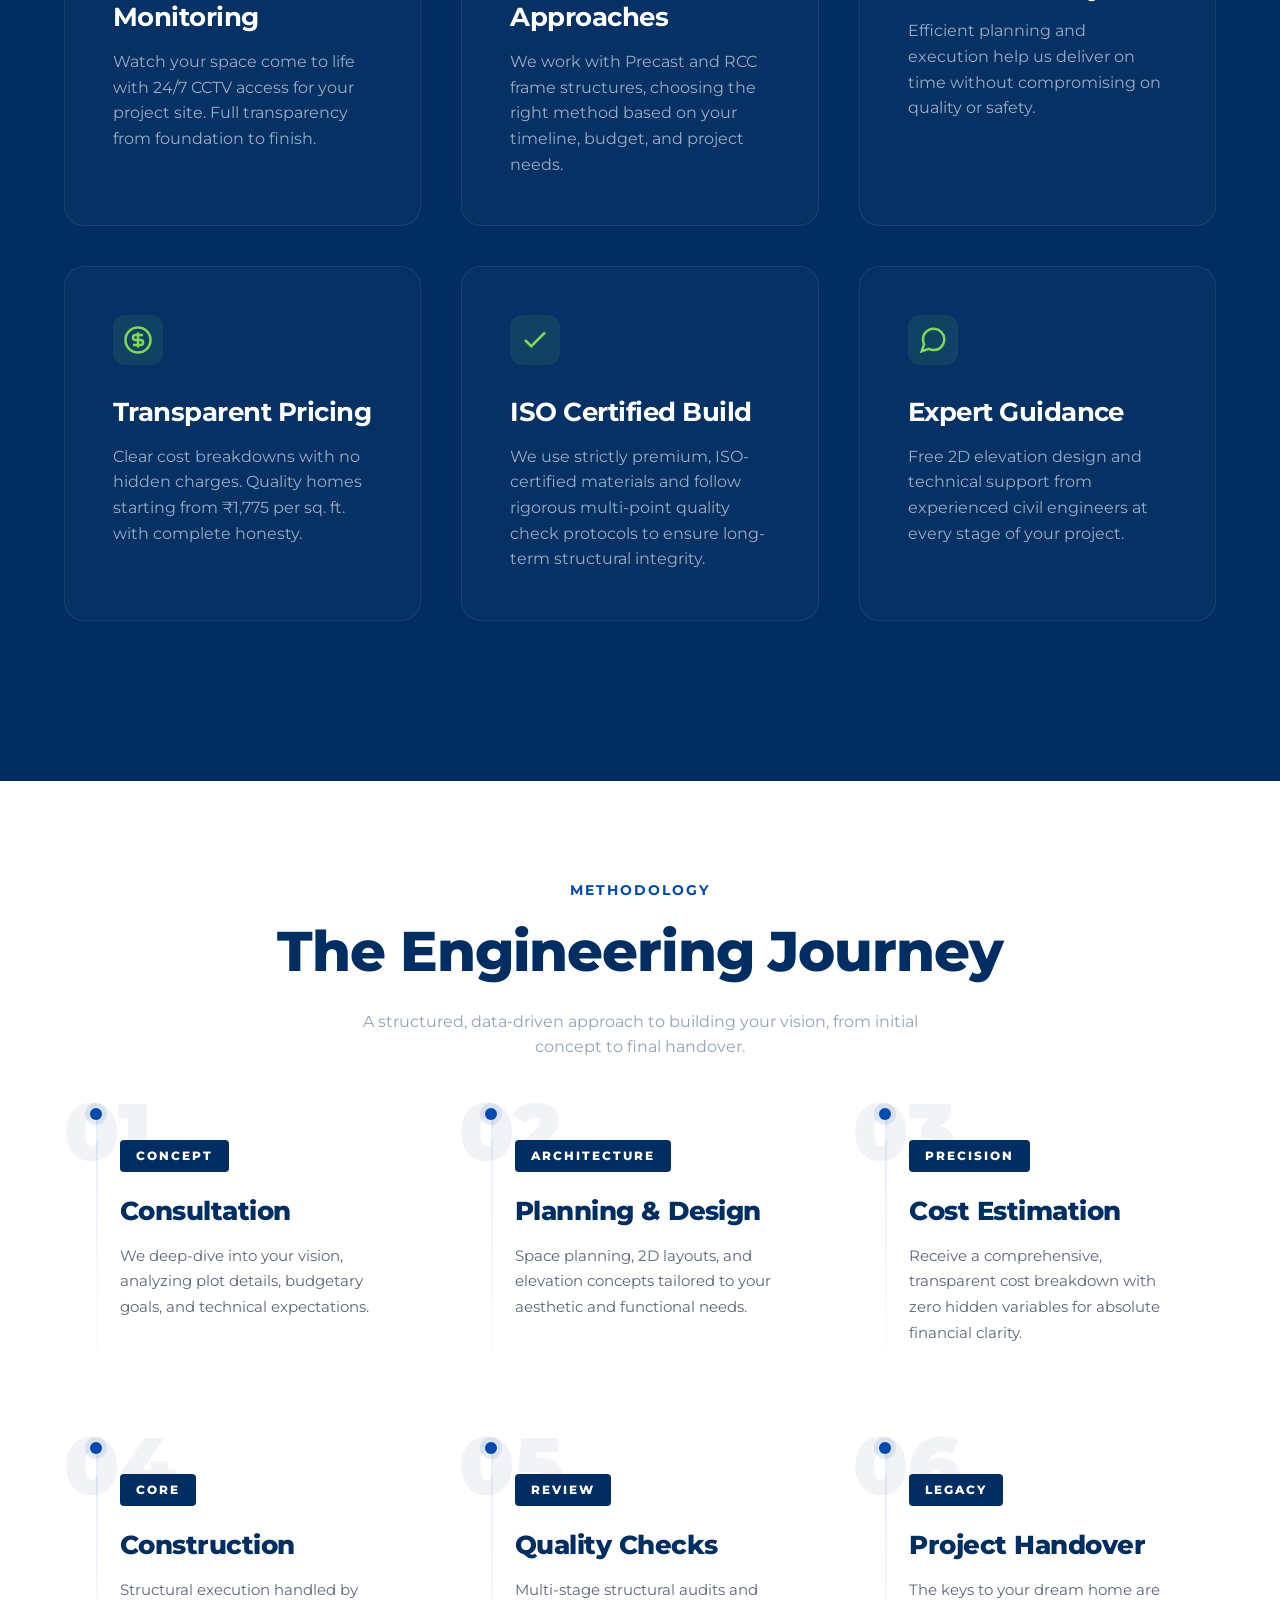
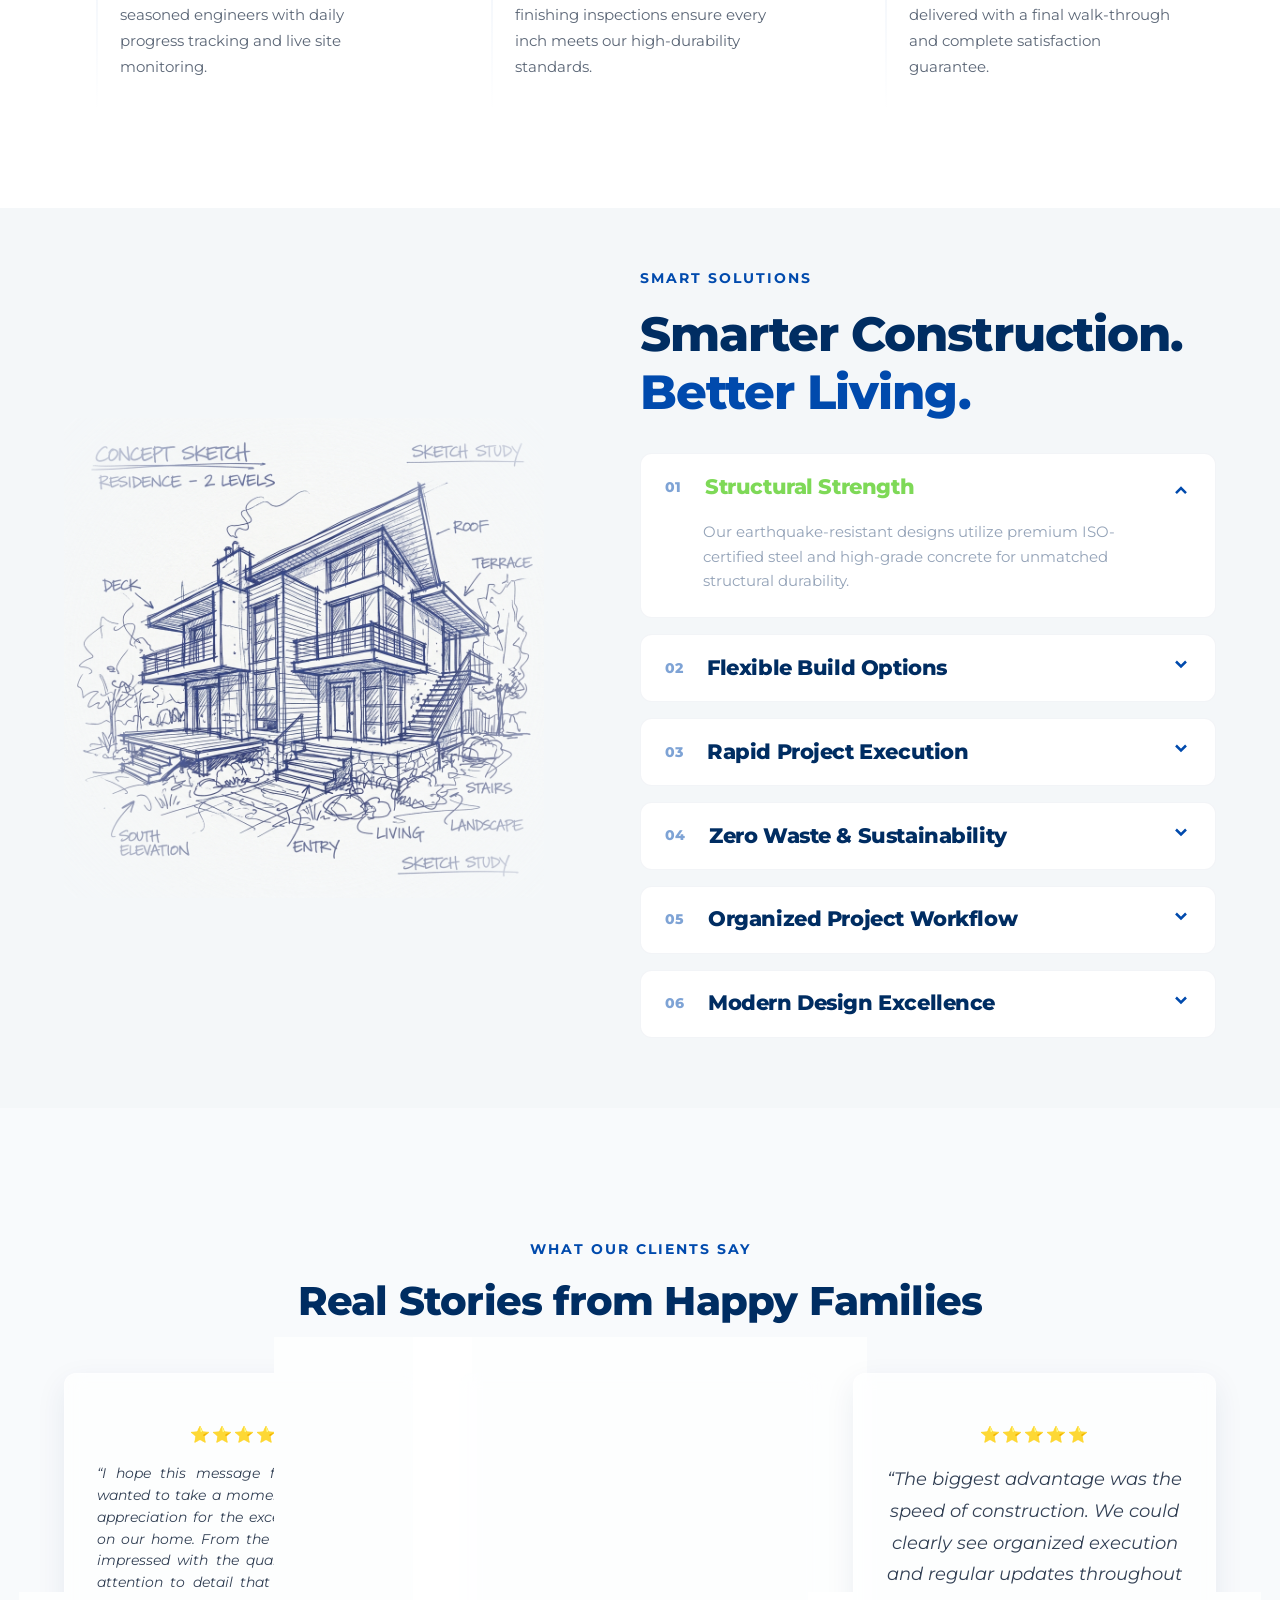
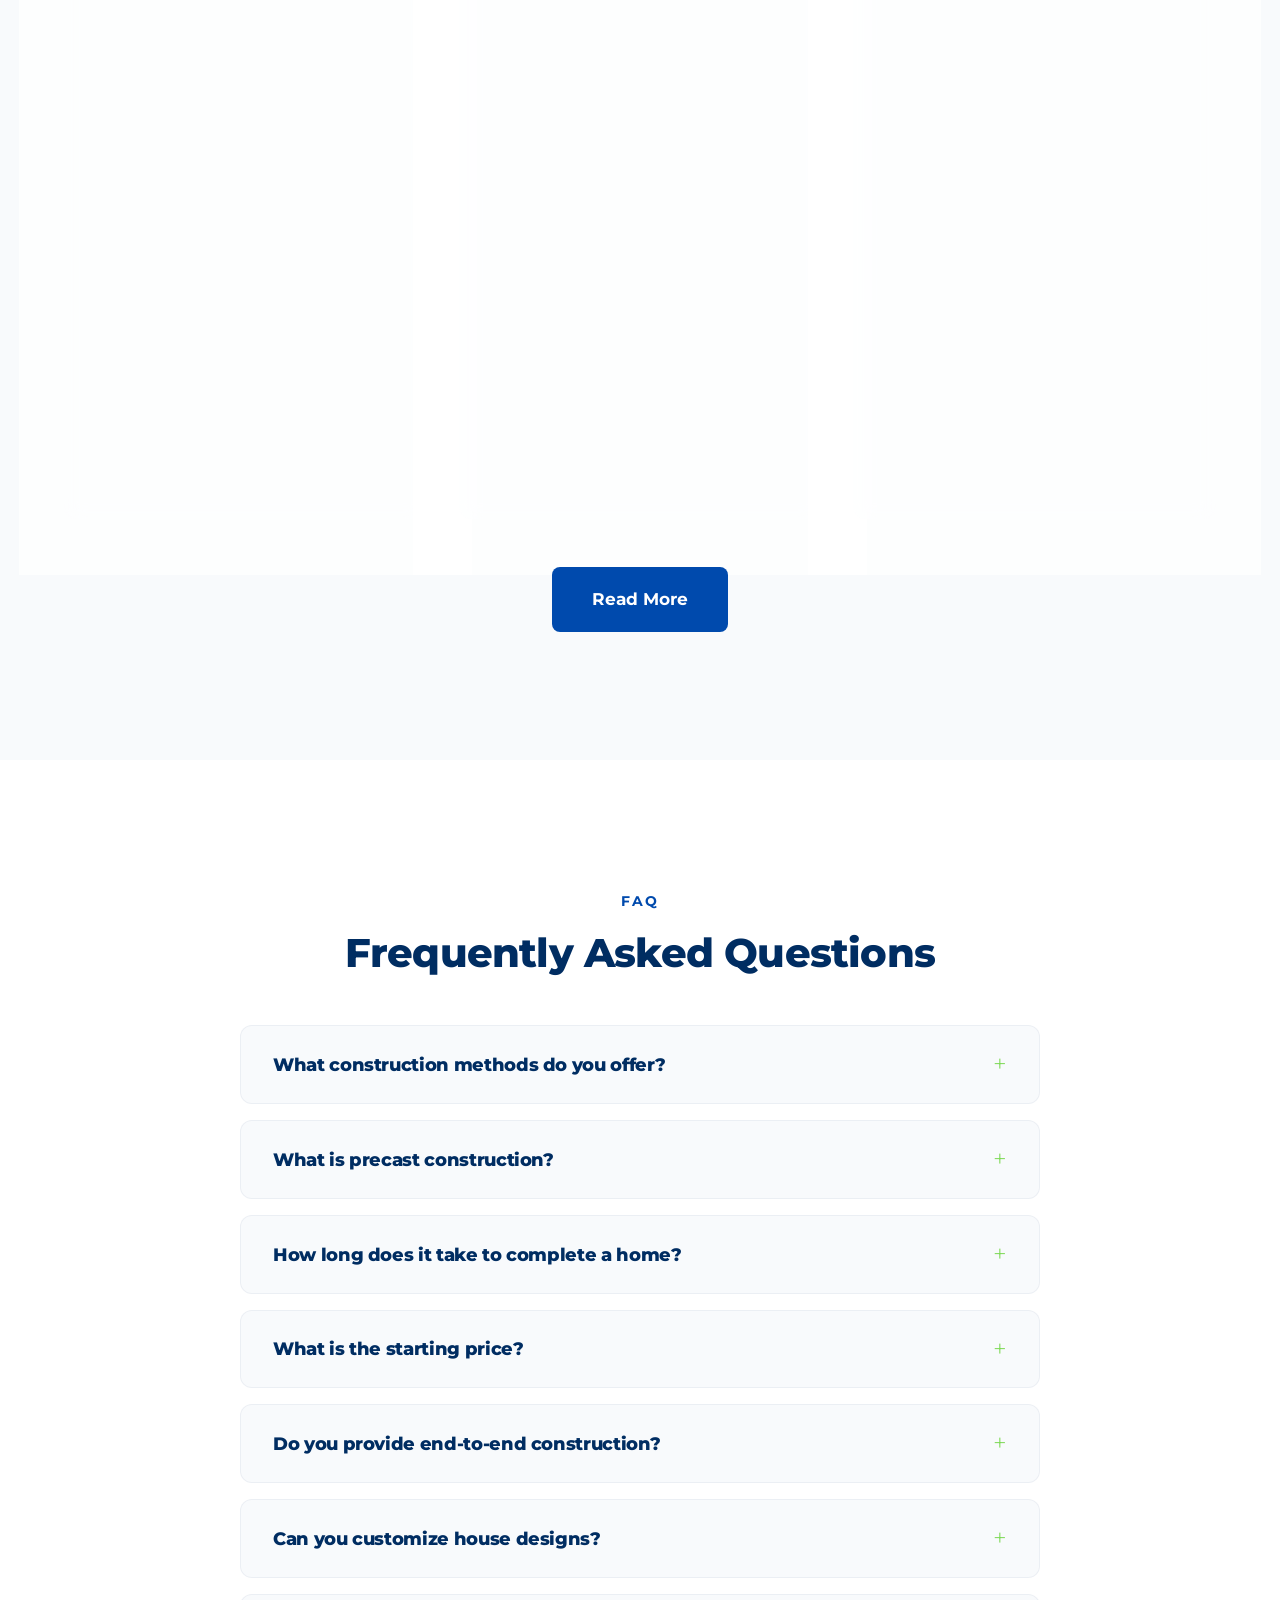
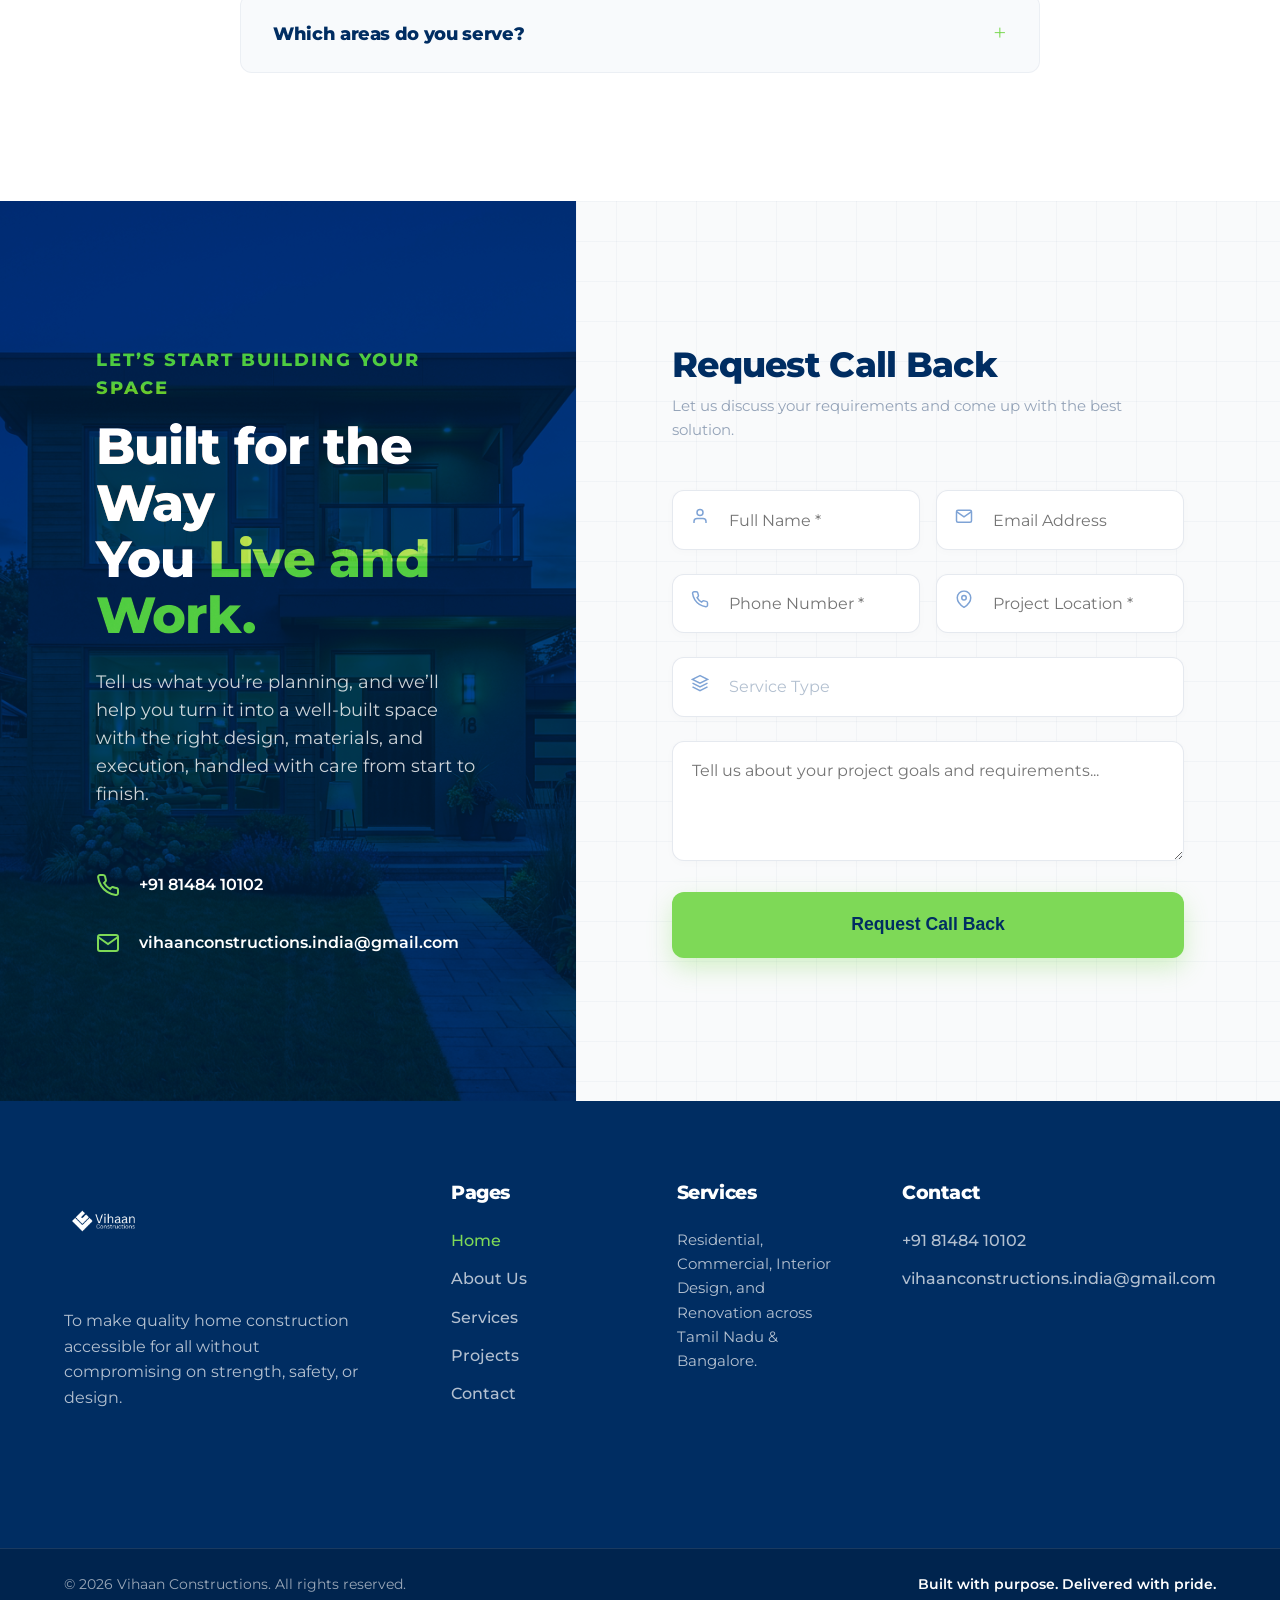
==== commit 5ba76da2: "update the testimonial and the project eperience" ====
--- a/index.html
+++ b/index.html
@@ -719,8 +719,8 @@
         <div class="testimonials-grid reveal">
             <div class="testimonial-card glass-card">
                 <div class="stars">⭐⭐⭐⭐⭐</div>
-                <p class="testimonial-text">“Vihaan Constructions made our home-building journey smooth and stress-free. The team was responsive, transparent, and completed the work faster than we expected.”</p>
-                <h4 class="client-name">— Ramesh & Priya</h4>
+                                <p class="testimonial-text" style="font-size: 0.85rem; line-height: 1.6; text-align: justify; margin-bottom: 1.5rem;">“I hope this message finds you well. I wanted to take a moment to express my appreciation for the excellent work done on our home. From the beginning, I was impressed with the quality of work and attention to detail that went into every aspect of the build. The craftsmanship is evident, and it truly reflects the high standards of your team. I also appreciated the transparency in the process and the clear, open communication throughout the project. It was reassuring to be kept informed at each stage, which made the experience smooth and stress-free. In terms of pricing, I found your services to be fair and competitive, offering great value for the quality delivered. Additionally, the project was completed within the expected delivery timeline, which I greatly appreciate. Overall, I am extremely satisfied with the results and the entire experience. It has been a pleasure working with your team, and I would not hesitate to recommend your services to others.”</p>
+                <h4 class="client-name">— Michael Brijith Rayappan</h4>
             </div>
             <div class="testimonial-card glass-card">
                 <div class="stars">⭐⭐⭐⭐⭐</div>
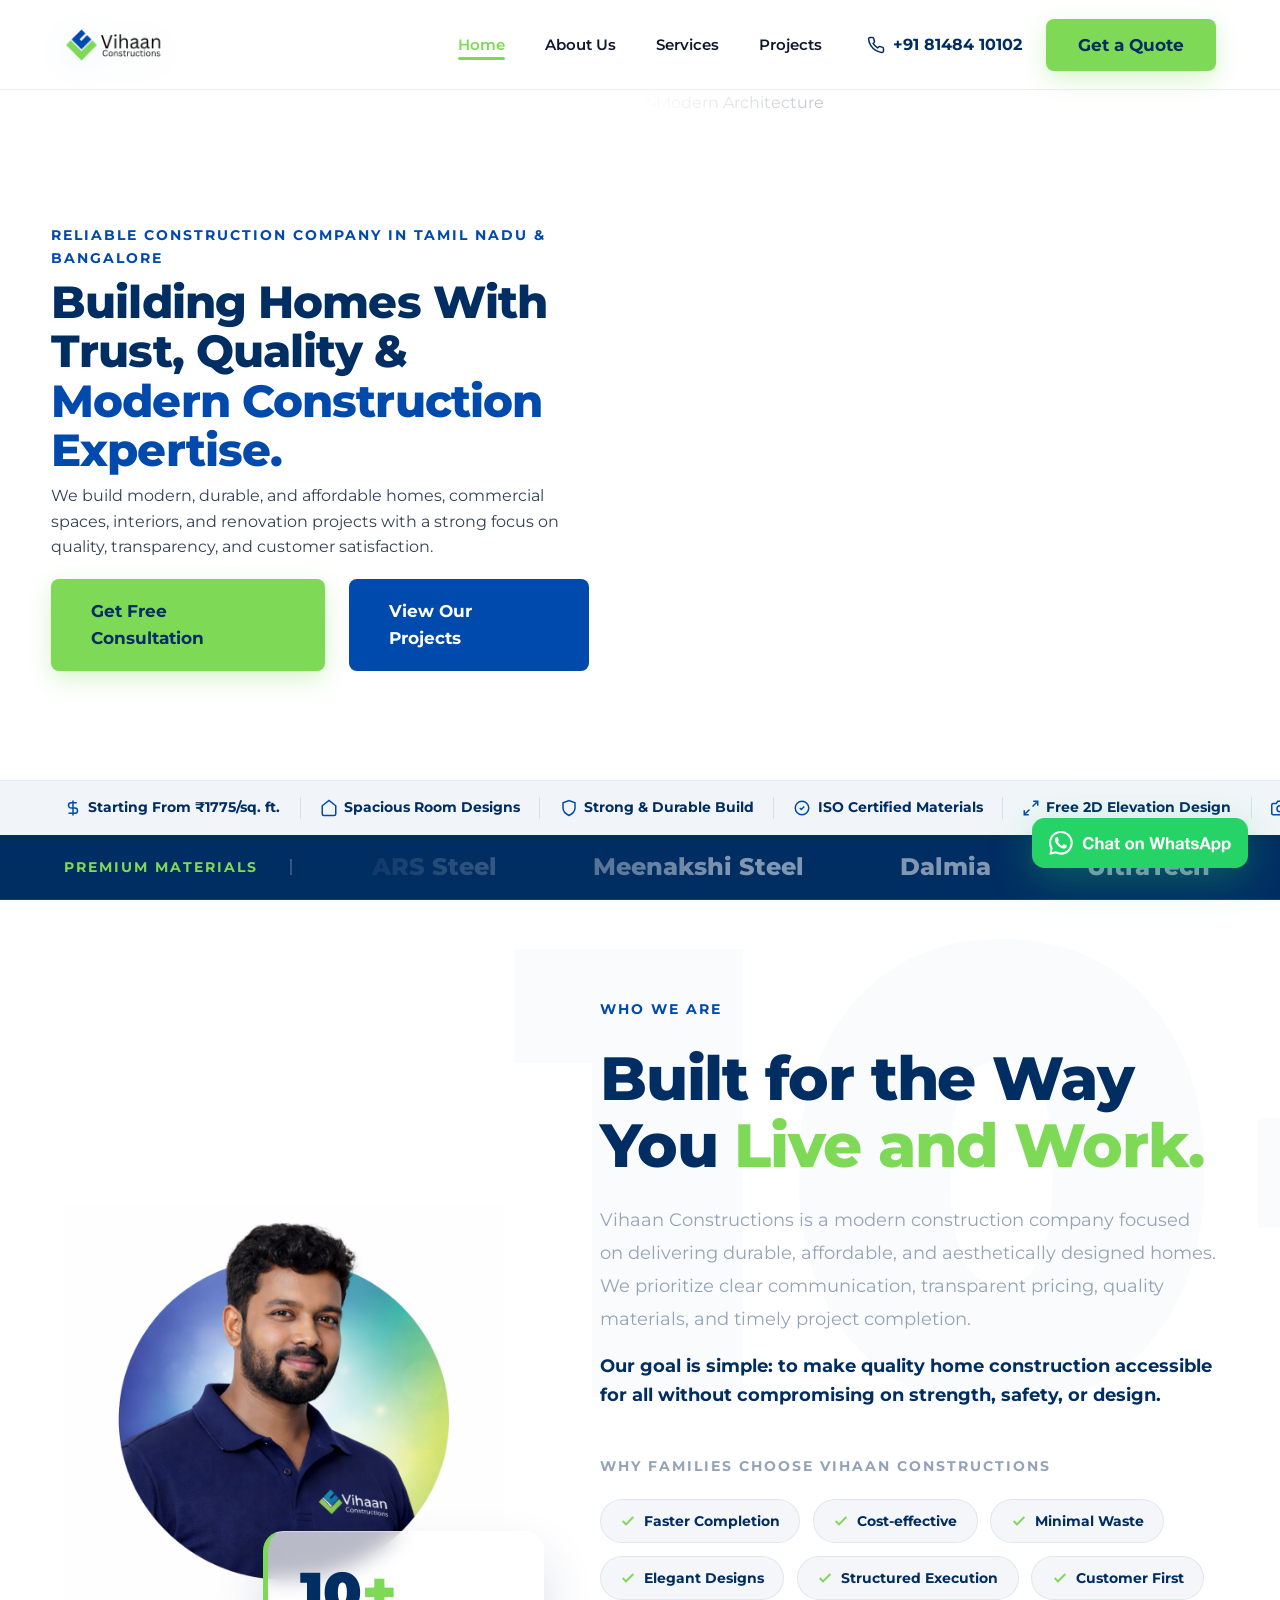
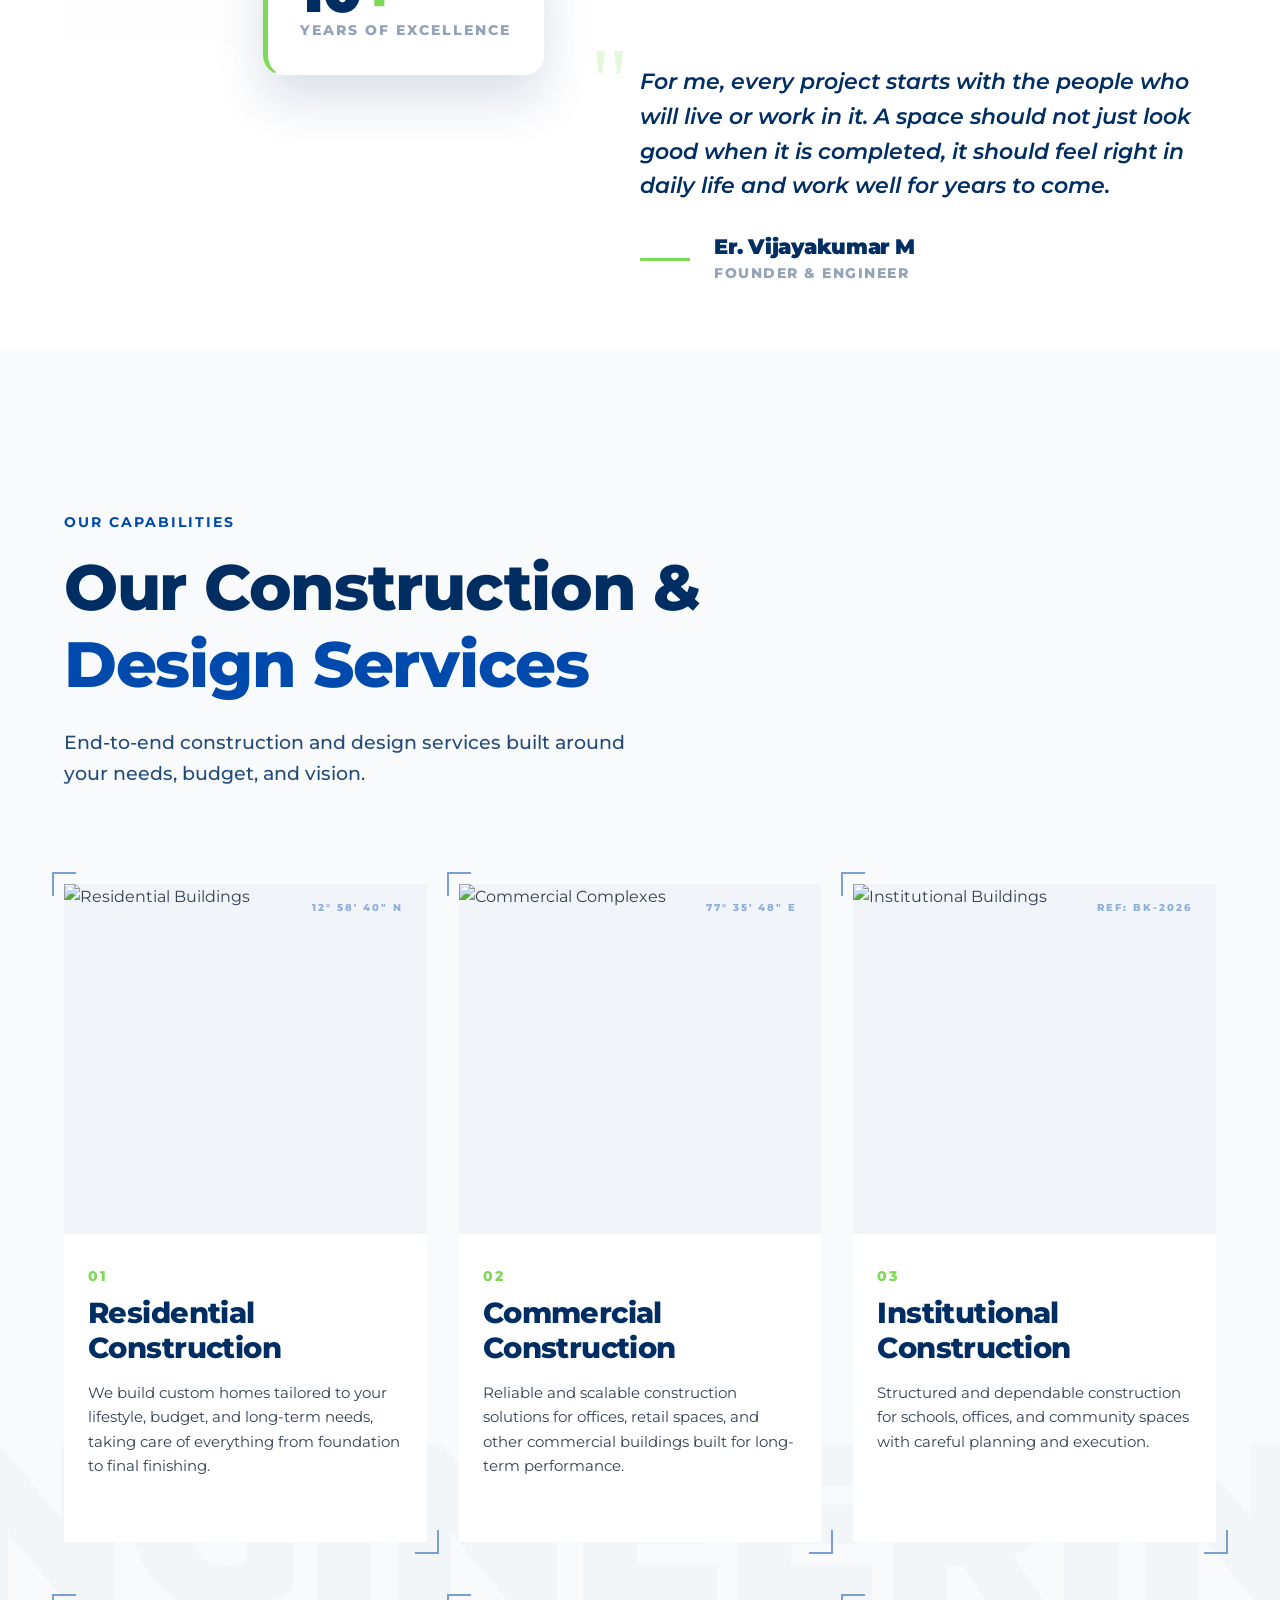
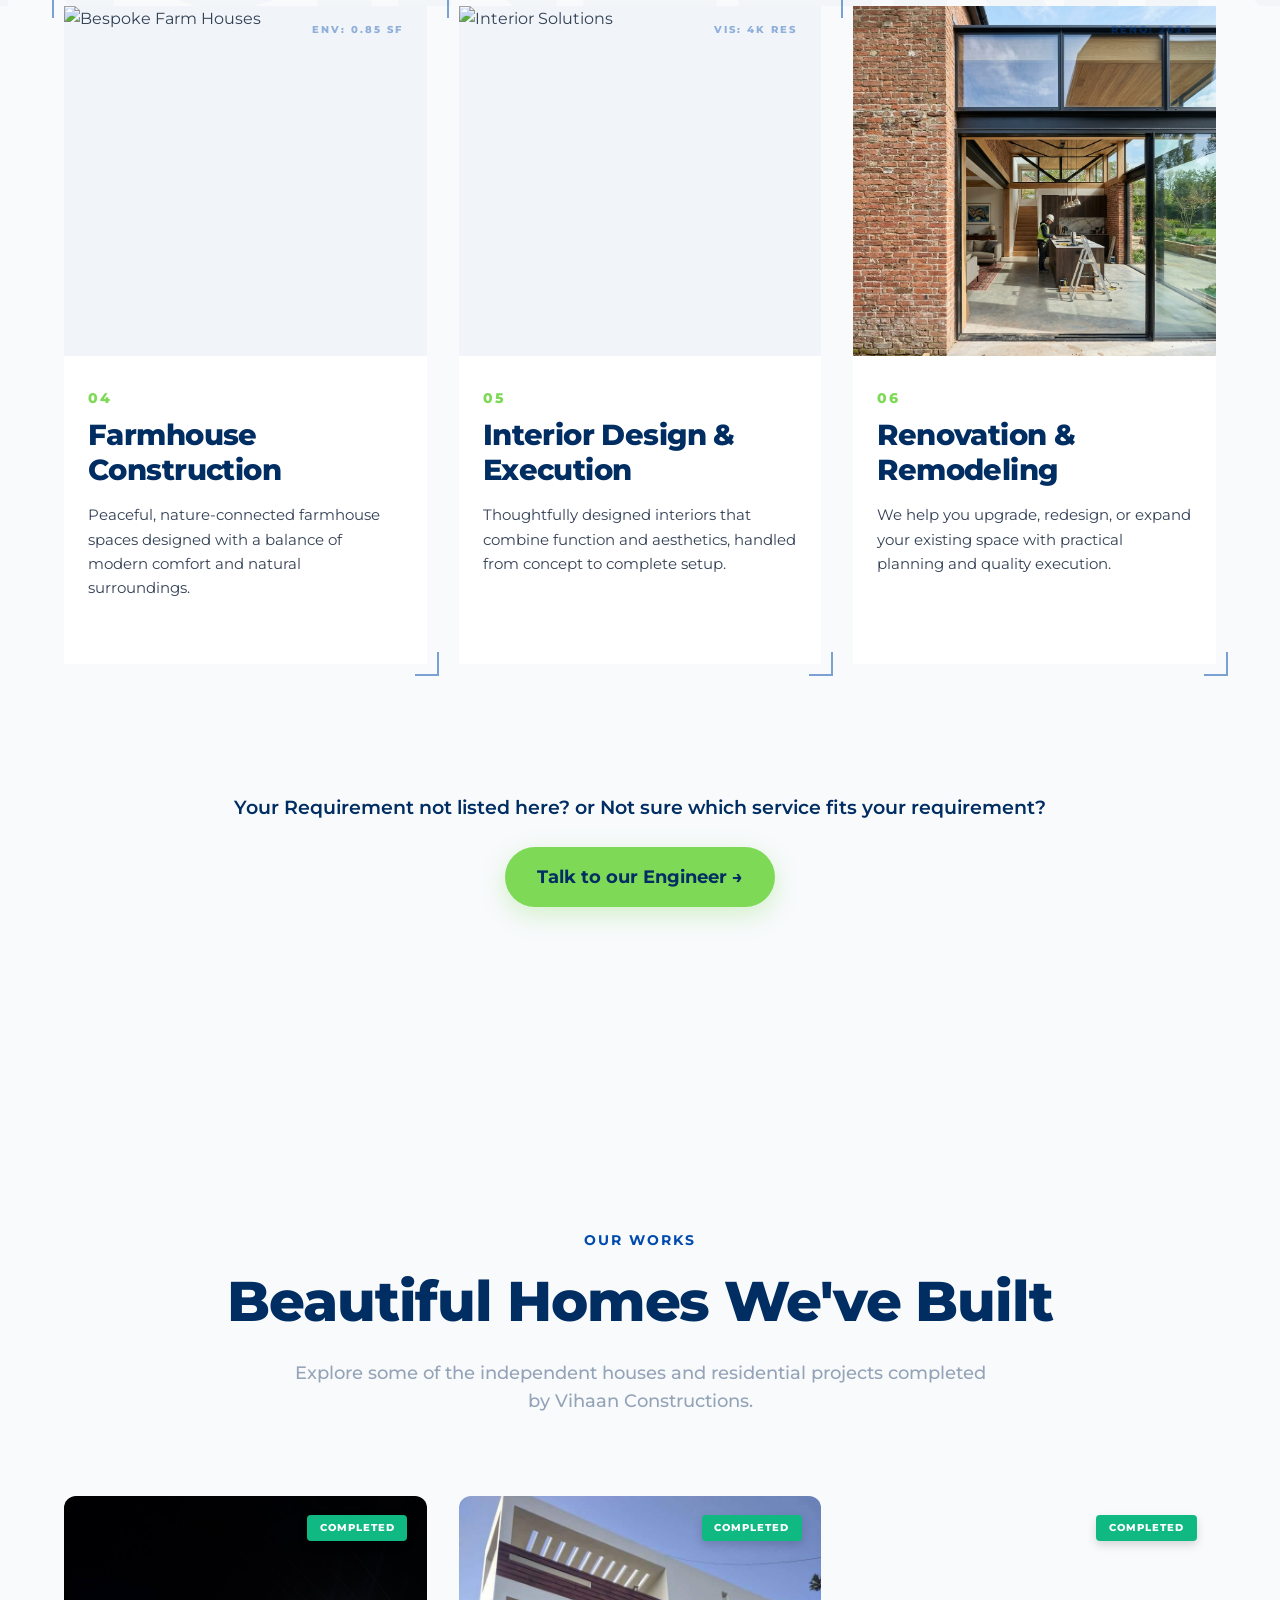
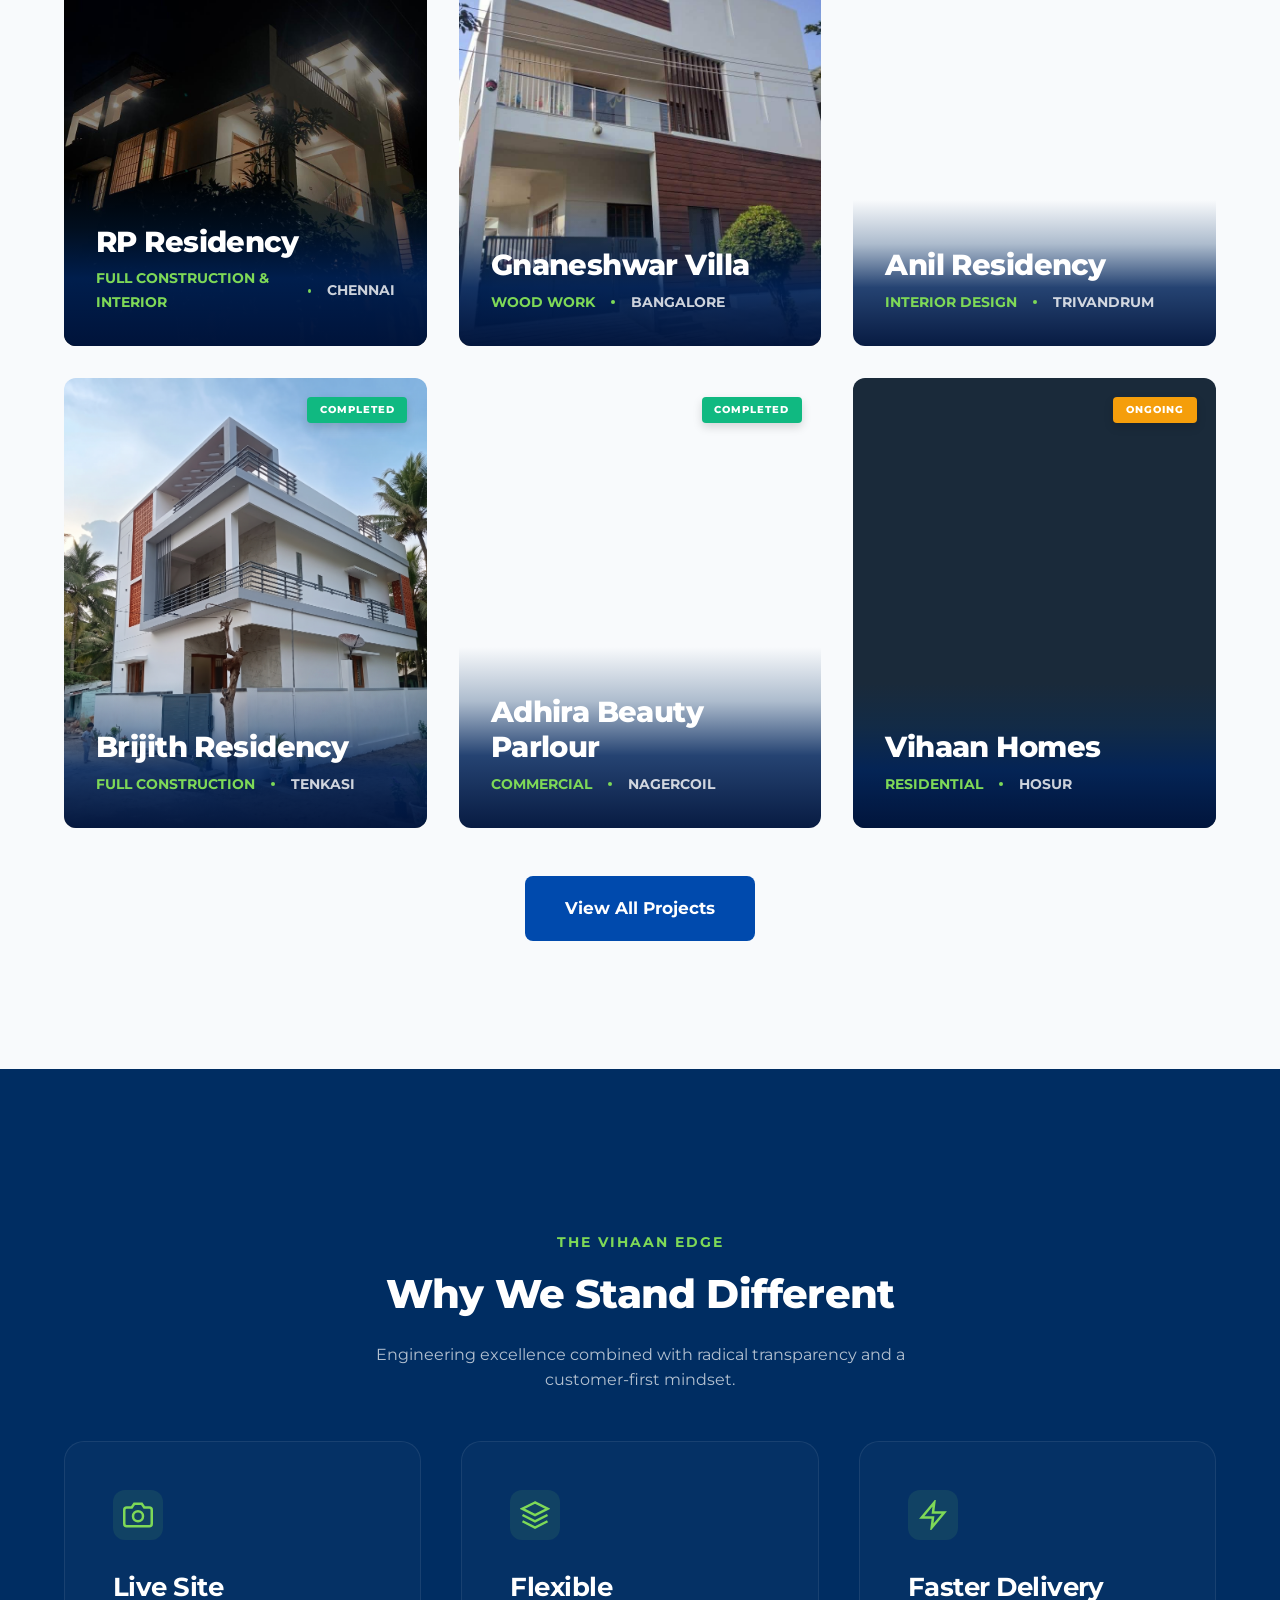
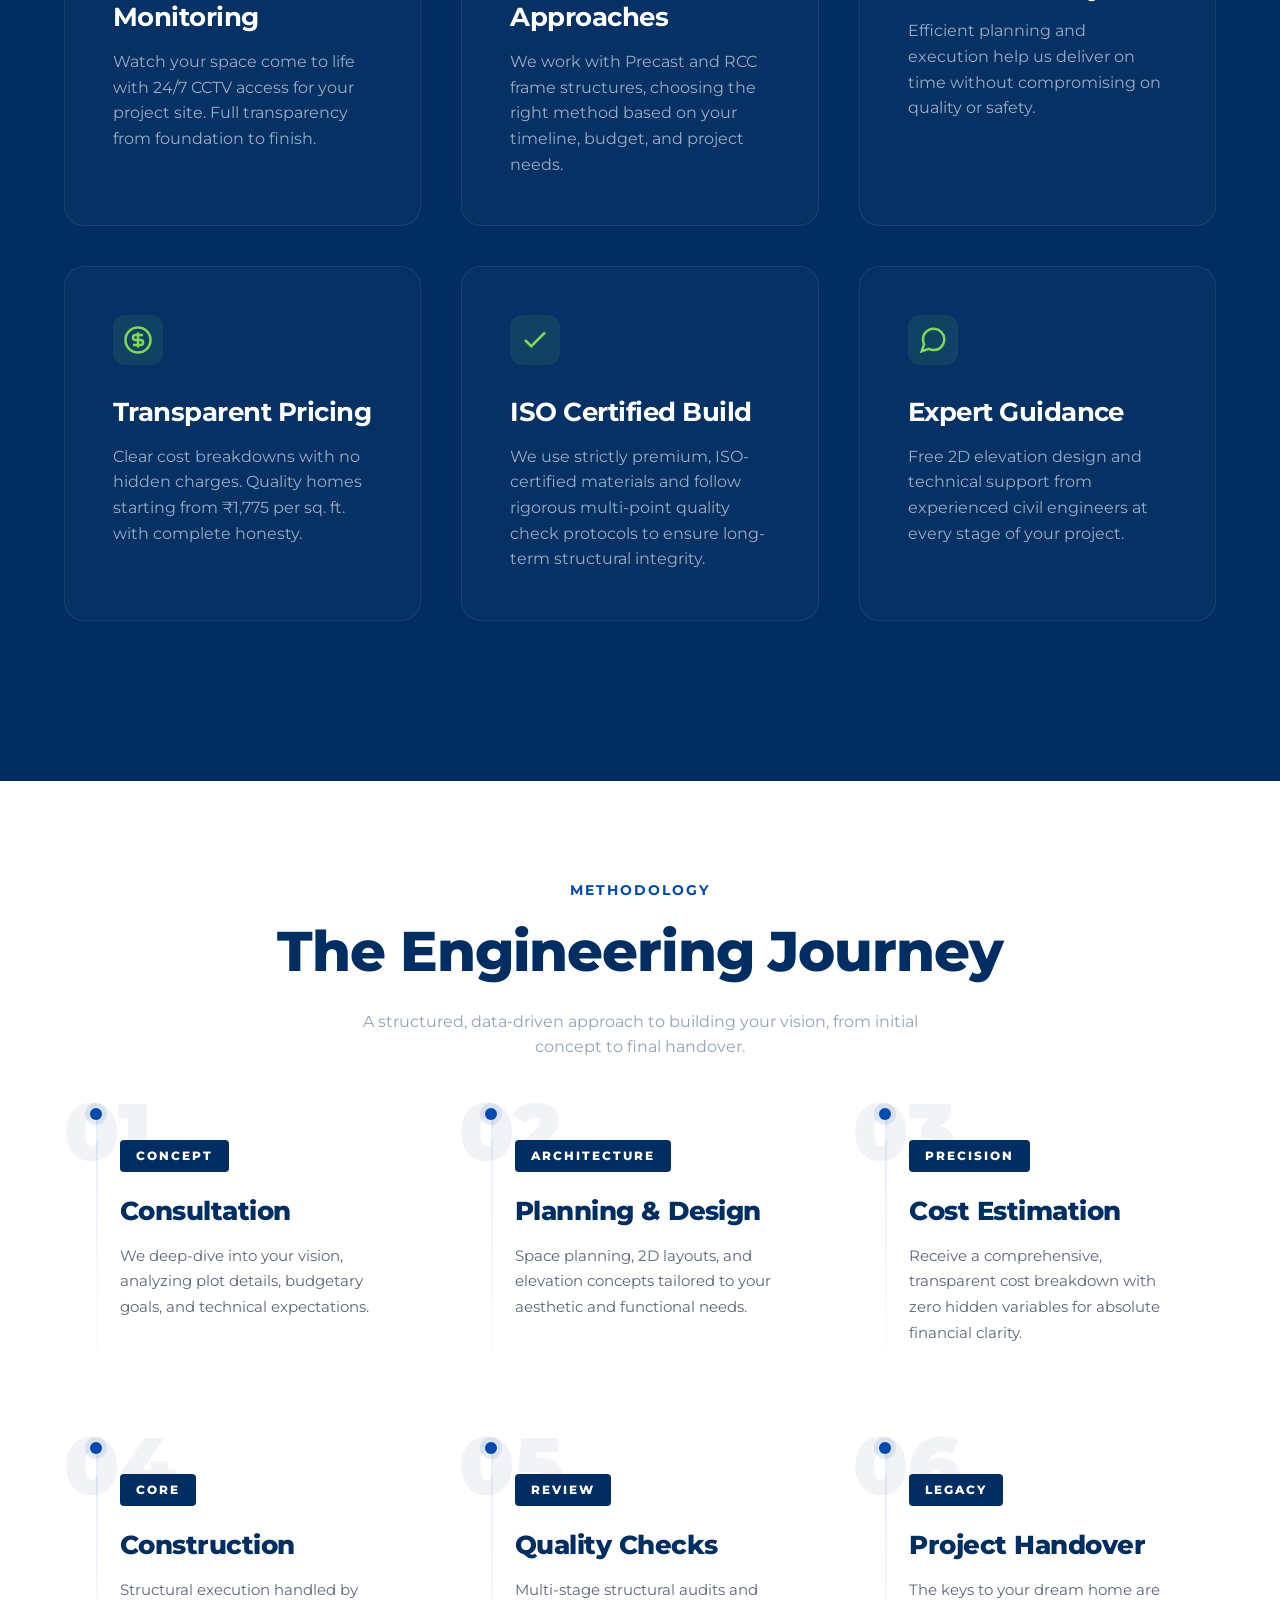
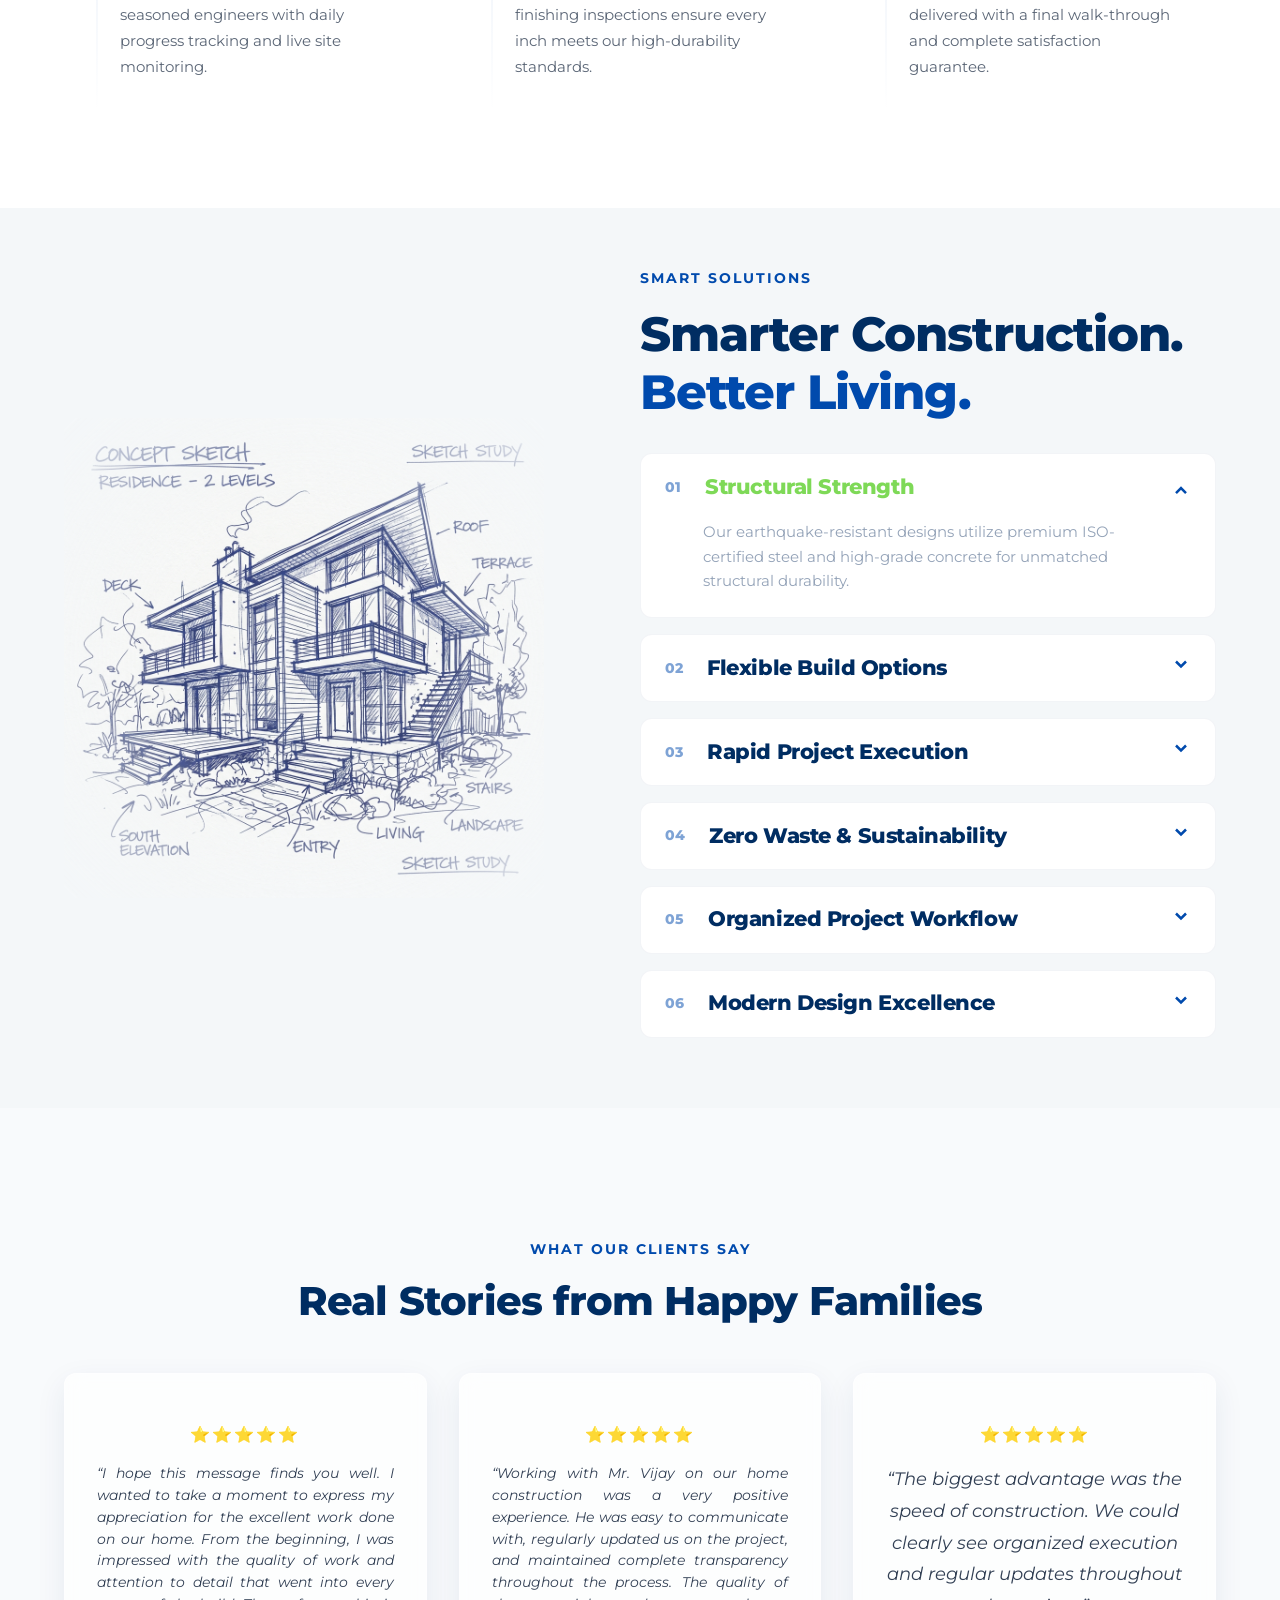
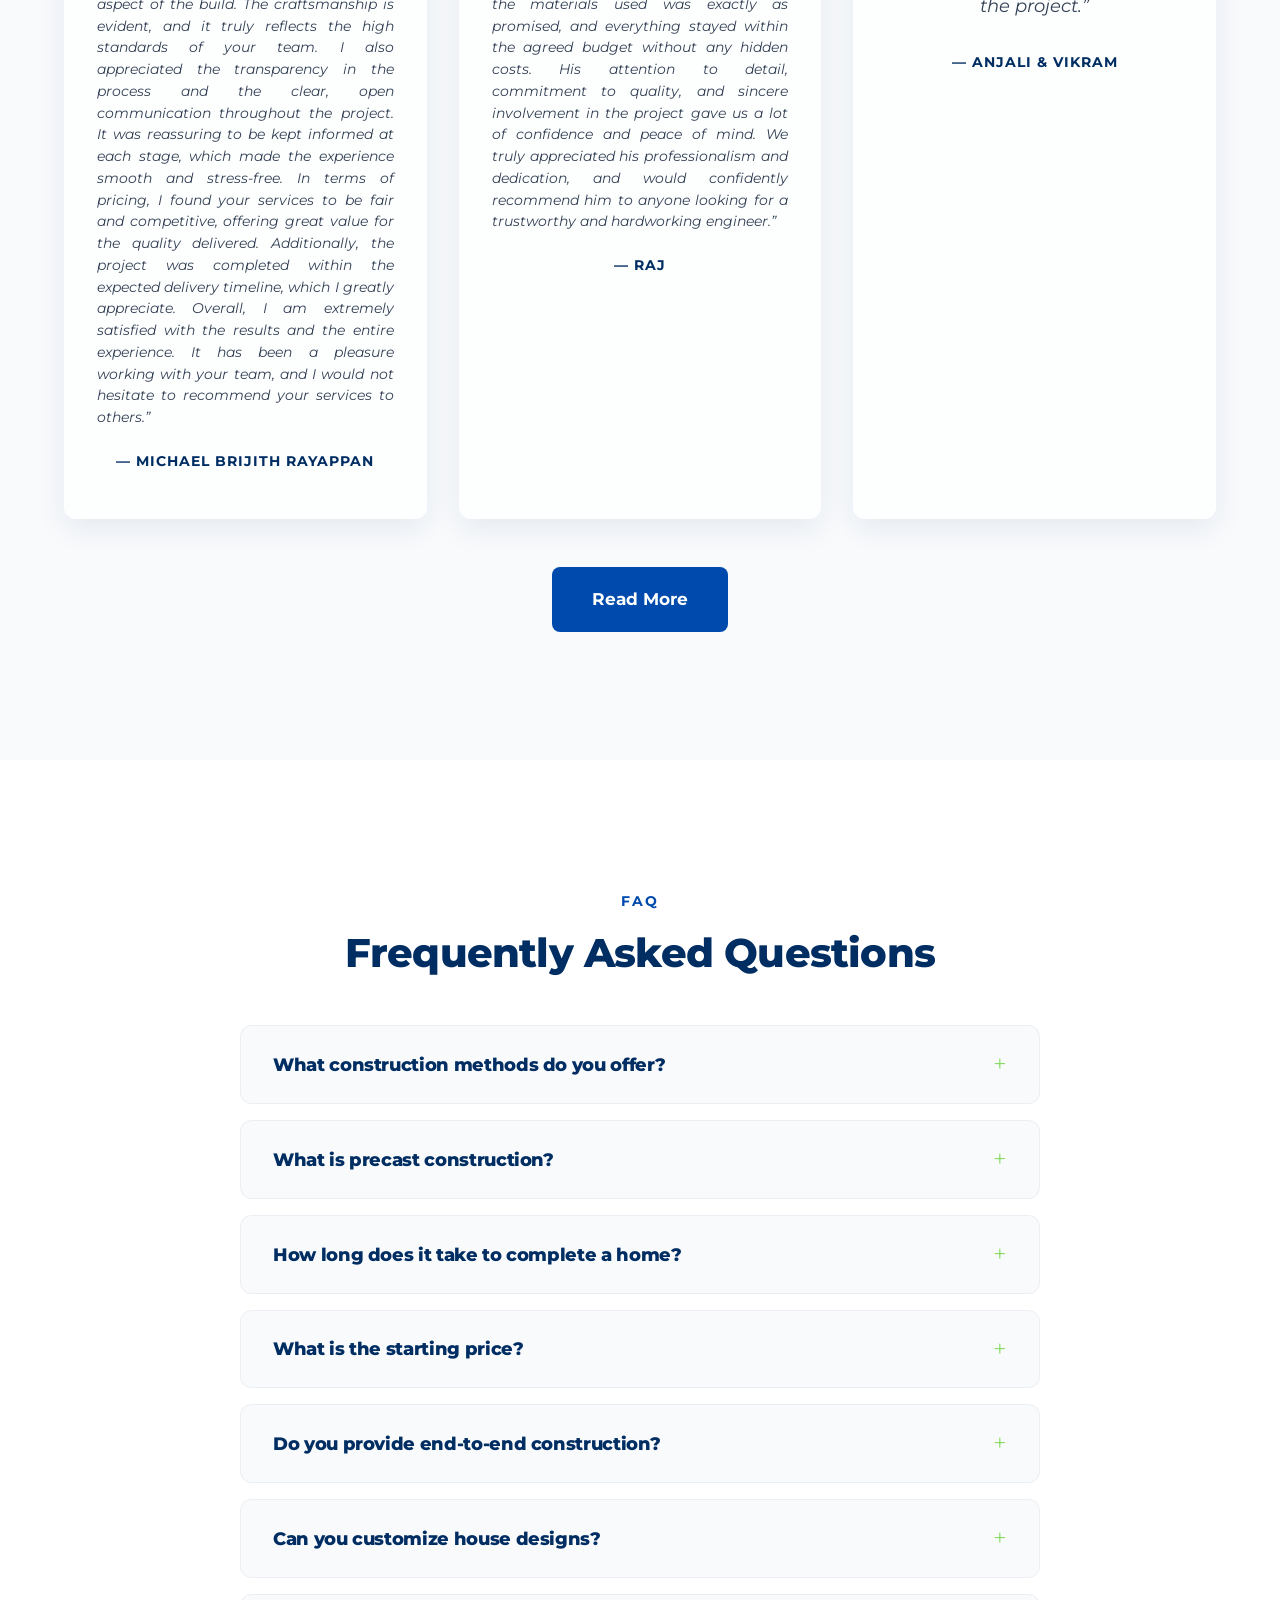
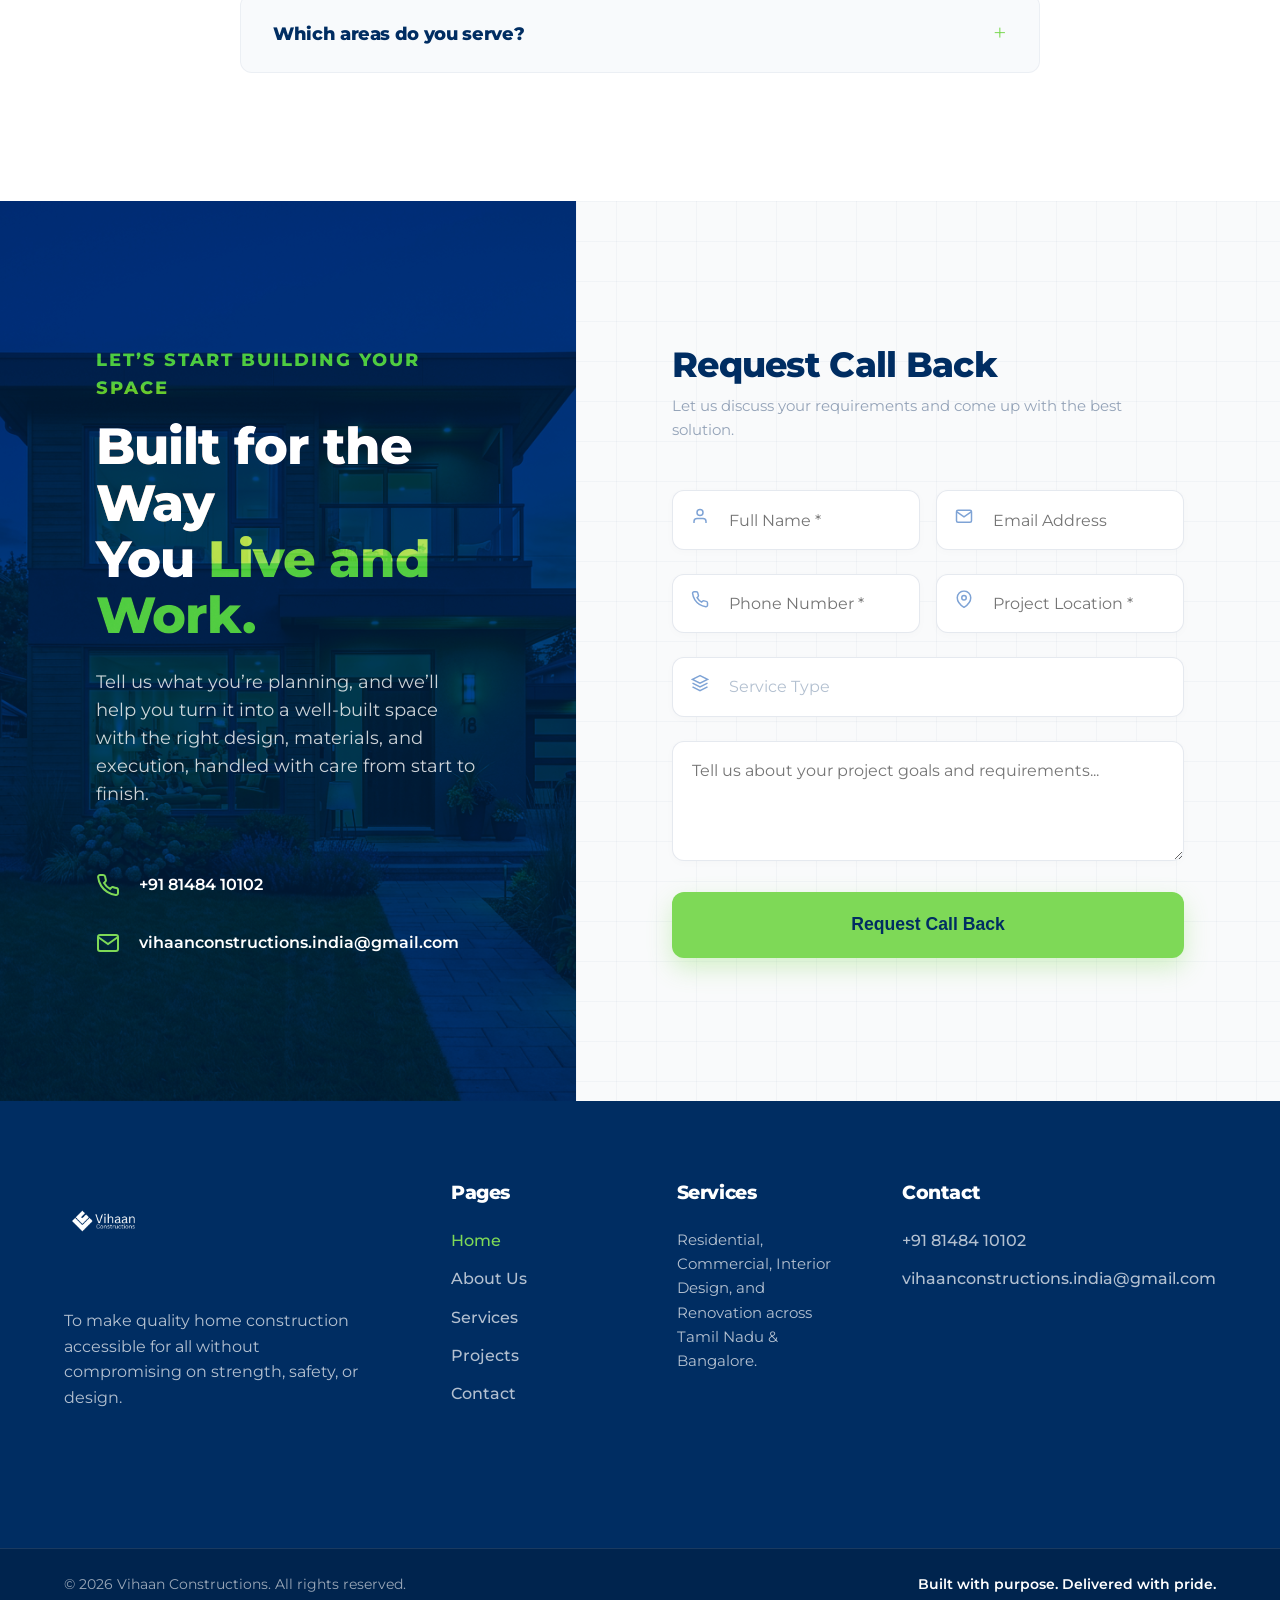
==== commit 10787960: "updted the hero content" ====
--- a/index.html
+++ b/index.html
@@ -76,9 +76,9 @@
     <!-- ==================== 1. HERO ==================== -->
     <section class="hero-split">
         <div class="hero-left reveal">
-            <div class="hero-tag">Master Builders of Tamil Nadu</div>
+            <div class="hero-tag">Reliable Construction Company in Tamil Nadu & Bangalore</div>
             <h1 class="hero-title">Building Homes With Trust, Quality &<br><span>Modern Construction Expertise.</span></h1>
-            <p class="hero-desc">We build modern, durable, and affordable homes with a strong focus on quality, transparency, and customer satisfaction, using the right construction approach based on your project needs and budget.</p>
+            <p class="hero-desc">We build modern, durable, and affordable homes, commercial spaces, interiors, and renovation projects with a strong focus on quality, transparency, and customer satisfaction.</p>
             <div class="hero-actions">
                 <a href="#enquiry" class="btn-action btn-primary">Get Free Consultation</a>
                 <a href="projects.html" class="btn-action btn-secondary">View Our Projects</a>
@@ -724,8 +724,8 @@
             </div>
             <div class="testimonial-card glass-card">
                 <div class="stars">⭐⭐⭐⭐⭐</div>
-                <p class="testimonial-text">“We were looking for an affordable yet quality construction company, and Vihaan delivered exactly that. The finishing and planning were excellent.”</p>
-                <h4 class="client-name">— Karthik S.</h4>
+                <p class="testimonial-text" style="font-size: 0.85rem; line-height: 1.6; text-align: justify; margin-bottom: 1.5rem;">“Working with Mr. Vijay on our home construction was a very positive experience. He was easy to communicate with, regularly updated us on the project, and maintained complete transparency throughout the process. The quality of the materials used was exactly as promised, and everything stayed within the agreed budget without any hidden costs. His attention to detail, commitment to quality, and sincere involvement in the project gave us a lot of confidence and peace of mind. We truly appreciated his professionalism and dedication, and would confidently recommend him to anyone looking for a trustworthy and hardworking engineer.”</p>
+                <h4 class="client-name">— Raj</h4>
             </div>
             <div class="testimonial-card glass-card">
                 <div class="stars">⭐⭐⭐⭐⭐</div>
--- a/style.css
+++ b/style.css
@@ -1491,7 +1491,14 @@
 .testimonials-section { padding: 8rem 5%; }
 .testimonials-grid { display: grid; grid-template-columns: repeat(3, 1fr); gap: 2rem; }
 .testimonial-card { padding: 3rem 2rem; border-radius: var(--radius-card); text-align: center; }
-.stars { color: #FFD700; margin-bottom: 1rem; letter-spacing: 2px; }
+
+/* Mobile fallback */
+@media (max-width: 1100px) {
+    .testimonials-grid { grid-template-columns: repeat(2, 1fr); }
+}
+@media (max-width: 768px) {
+    .portfolio-grid, .testimonials-grid { grid-template-columns: 1fr; }
+}.stars { color: #FFD700; margin-bottom: 1rem; letter-spacing: 2px; }
 .testimonial-text { font-size: 1.1rem; font-style: italic; color: var(--text-main); margin-bottom: 2rem; line-height: 1.8; }
 .client-name { font-weight: 700; color: var(--blue-dark); text-transform: uppercase; font-size: 0.9rem; letter-spacing: 1px; }
 
@@ -1756,14 +1763,14 @@
     .enquiry-layout { grid-template-columns: 1fr; padding: 2.5rem; }
     .about-container, .about-editorial-grid, .feature-layout { grid-template-columns: 1fr; }
     .grid-cols-3 { grid-template-columns: repeat(2, 1fr) !important; }
-    .testimonials-grid { grid-template-columns: repeat(2, 1fr); }
+    
 }
 
 /* 768px - Mobile */
 @media (max-width: 768px) {
     /* Grids to single column */
     .metrics-grid, .services-grid, .usp-grid, .process-grid,
-    .portfolio-grid, .testimonials-grid { grid-template-columns: 1fr; }
+    .portfolio-grid { grid-template-columns: 1fr; }
     .grid-cols-3 { grid-template-columns: 1fr !important; }
     .about-benefits-list { grid-template-columns: 1fr; }
     
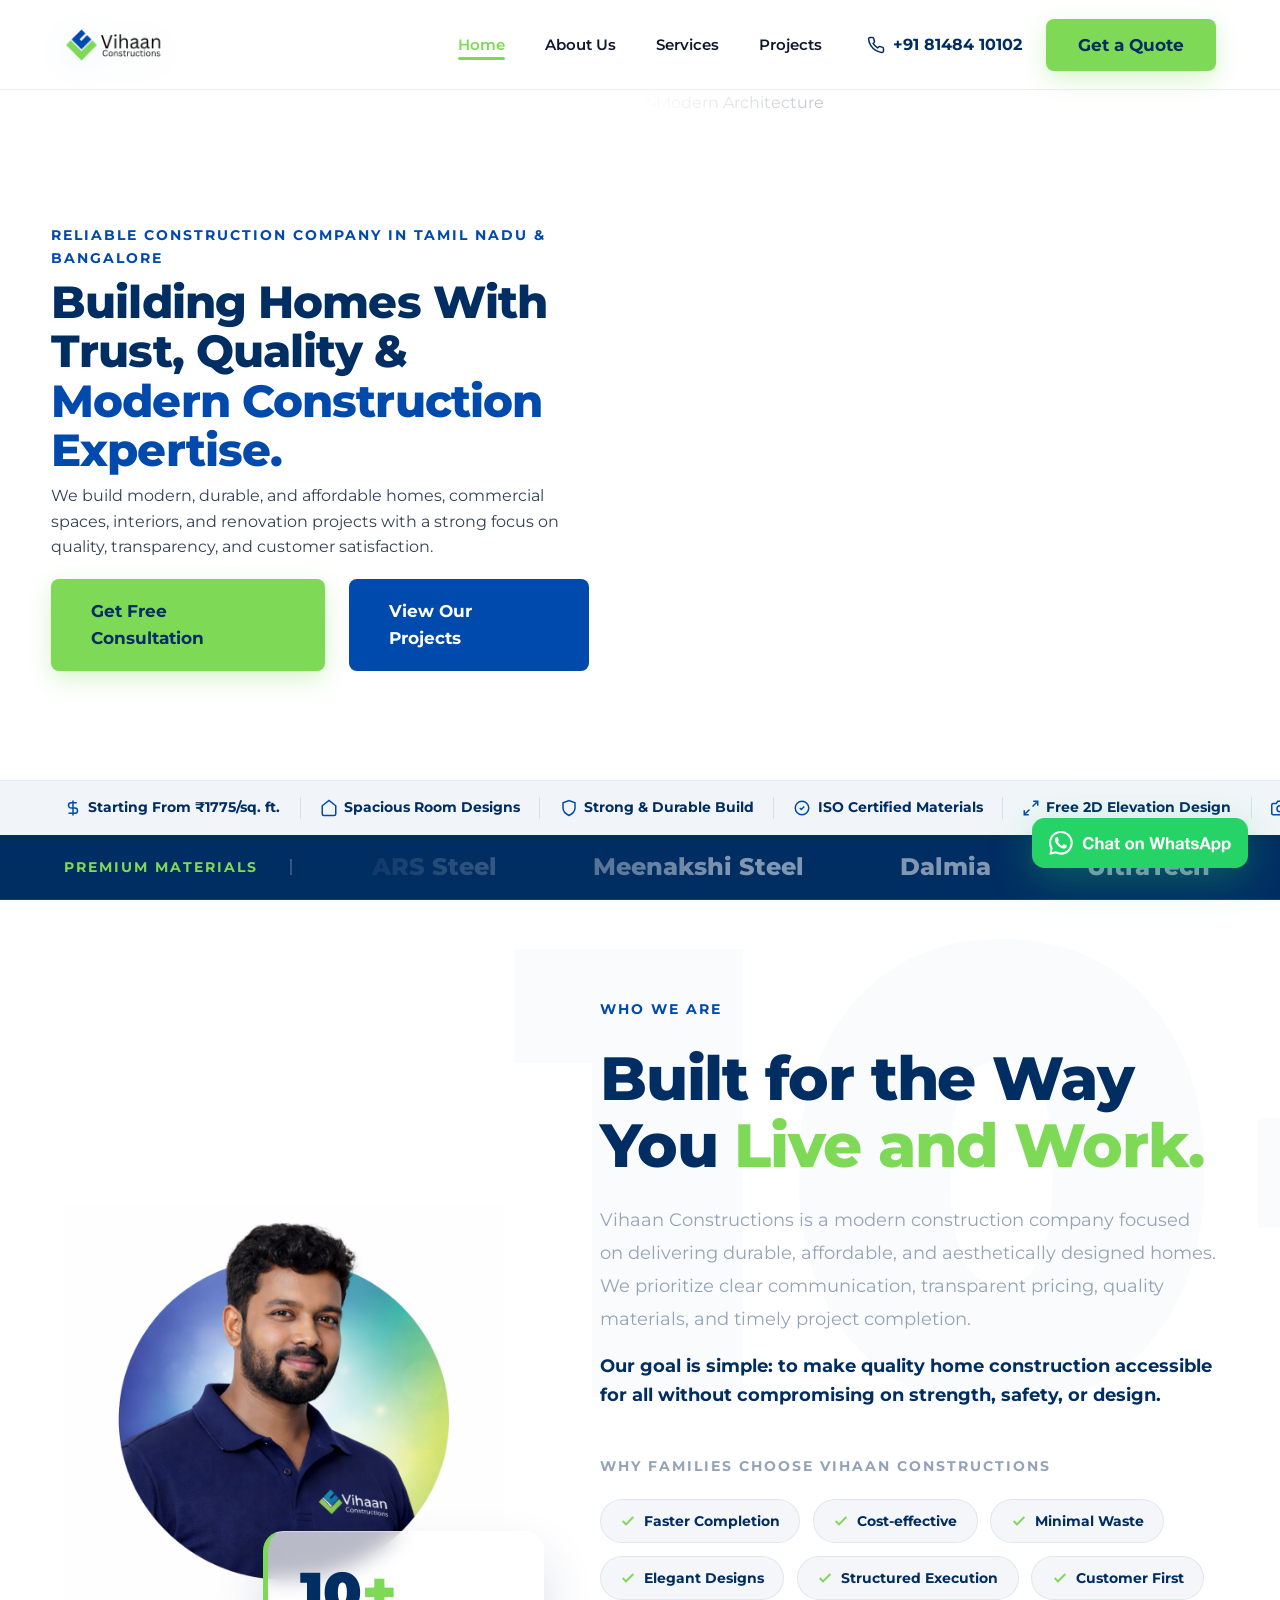
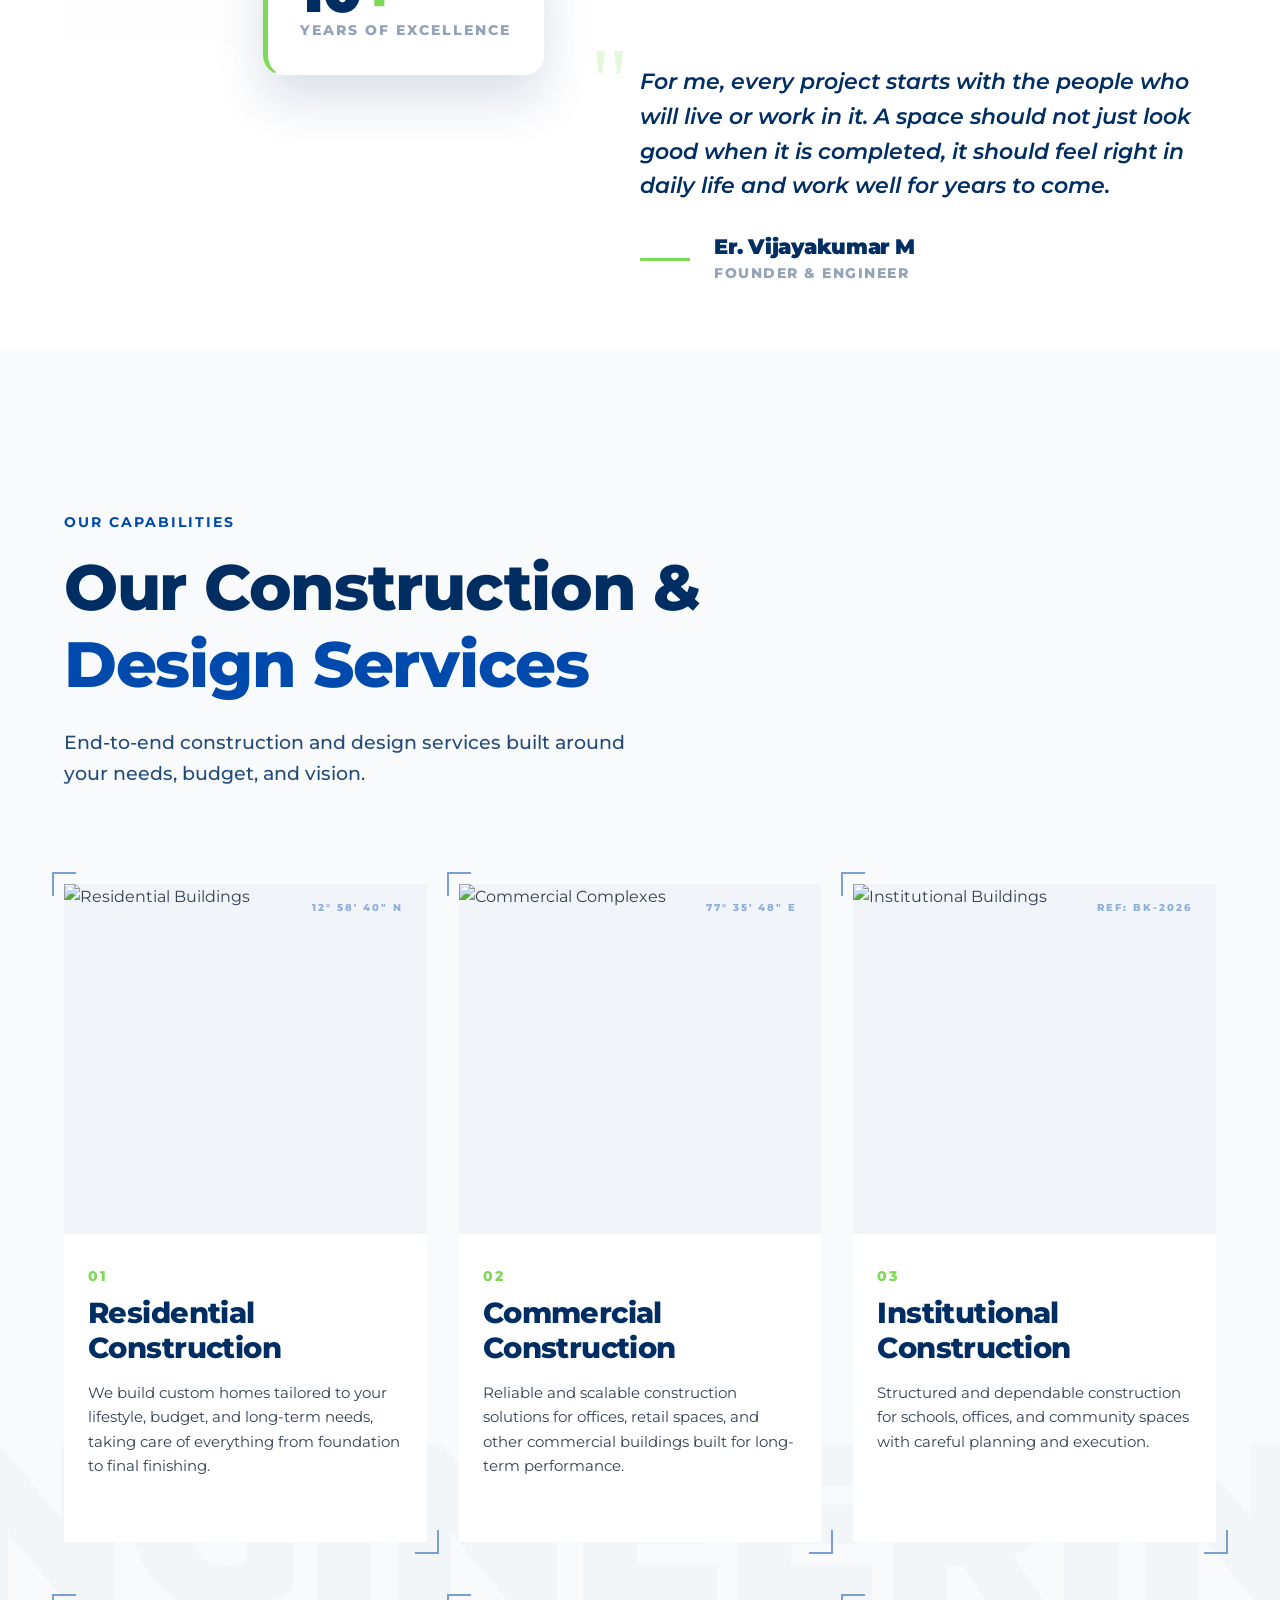
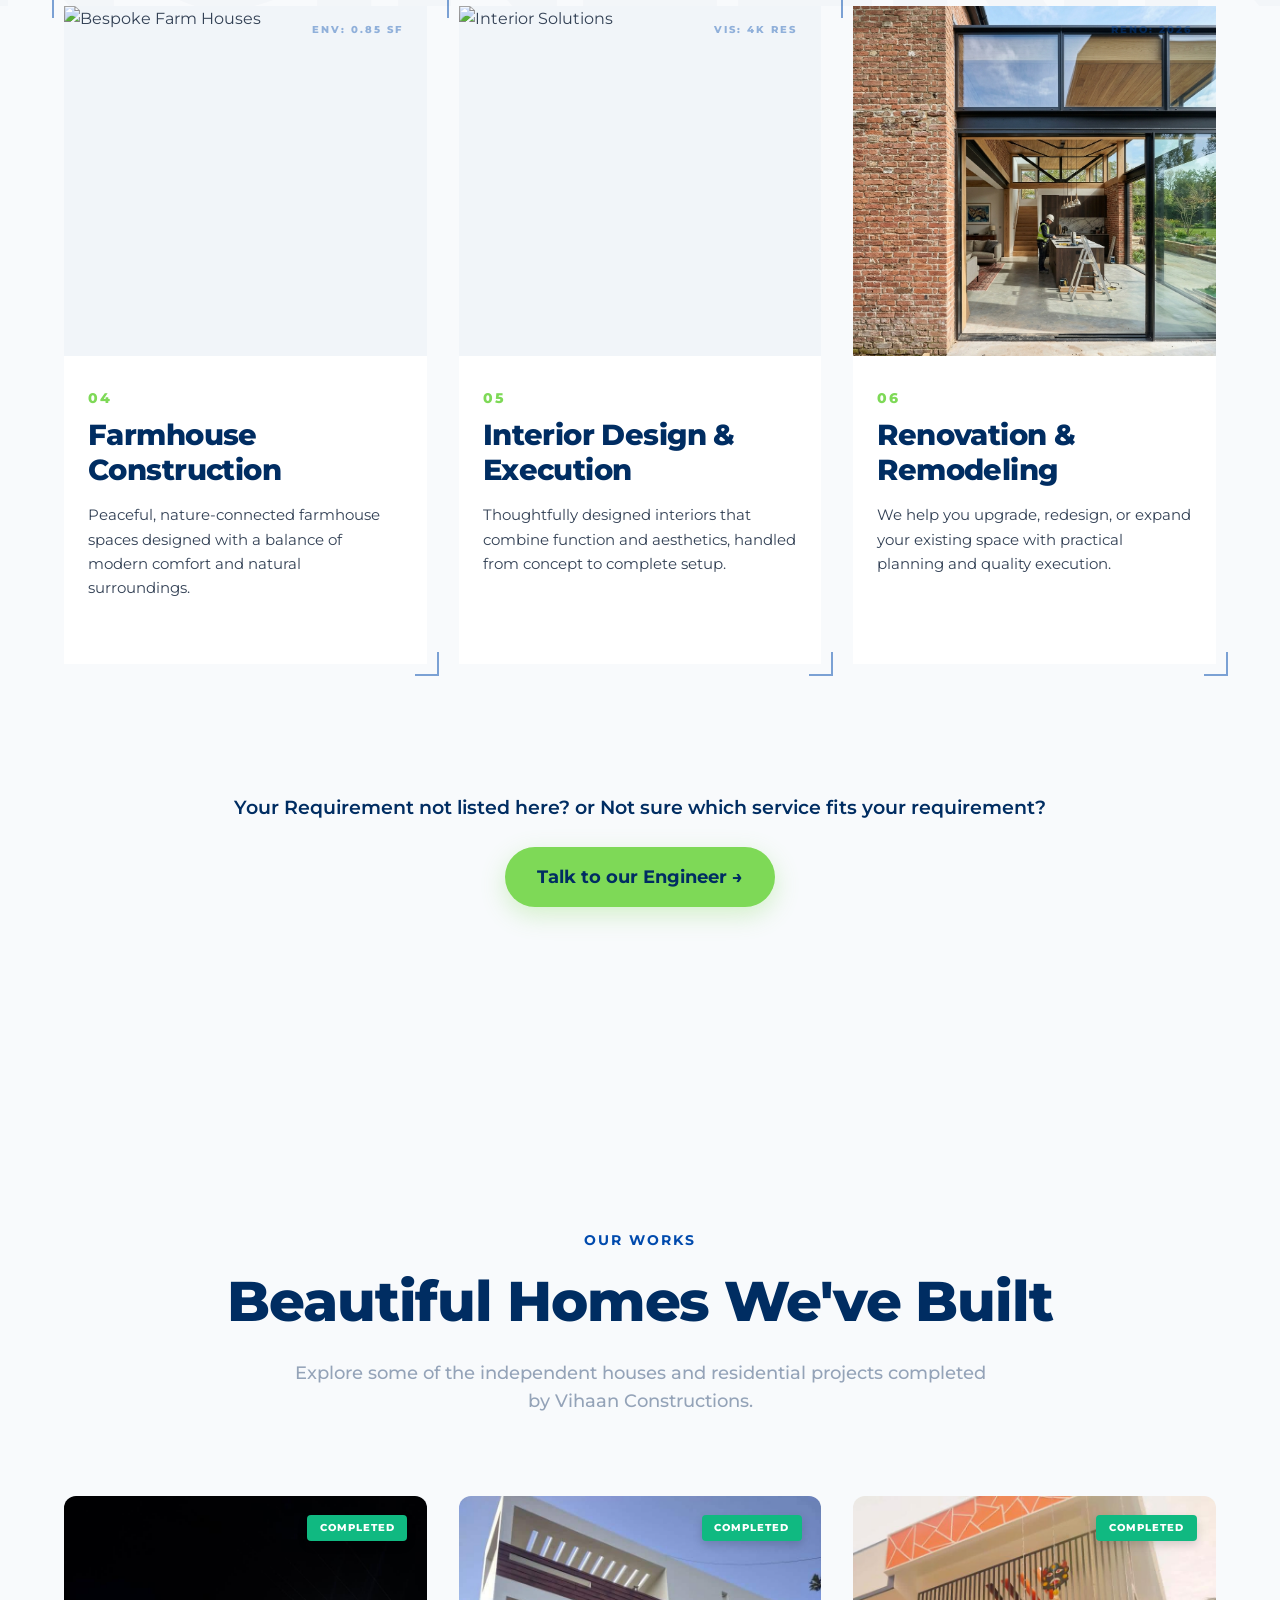
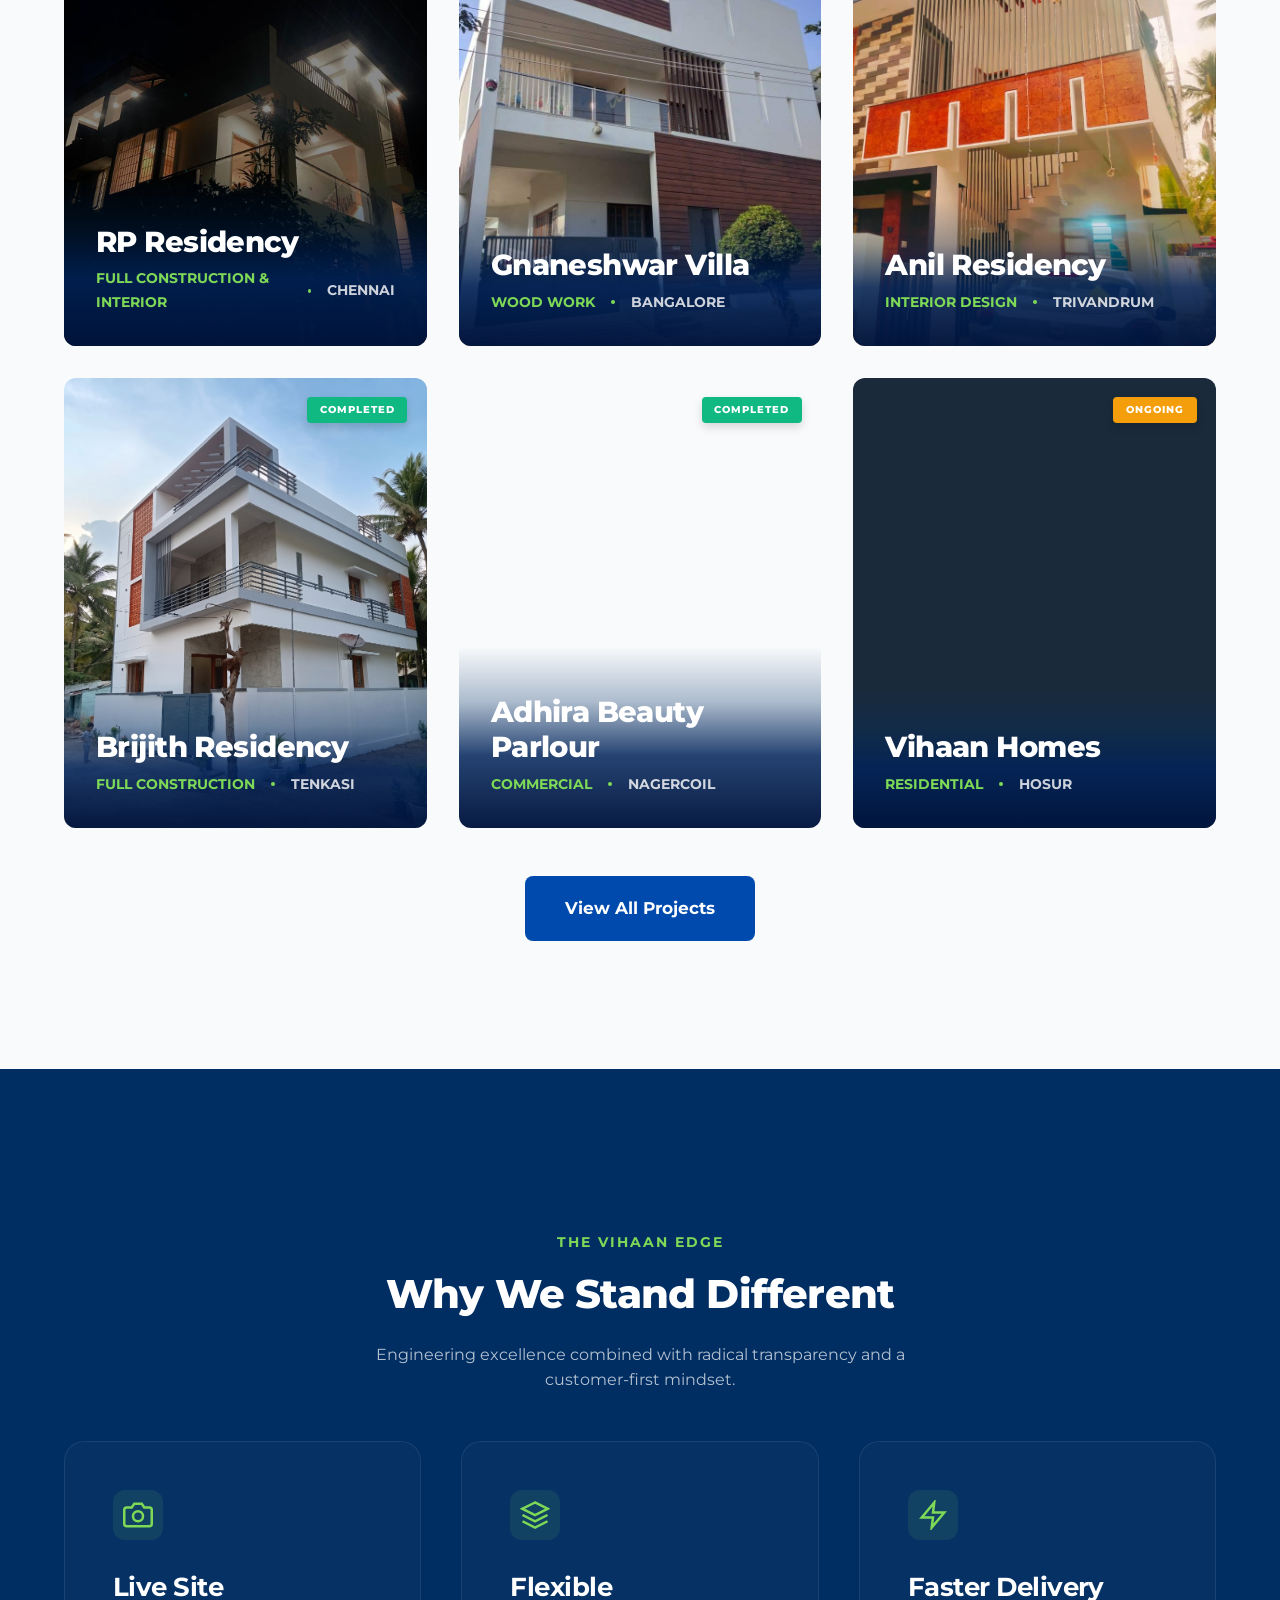
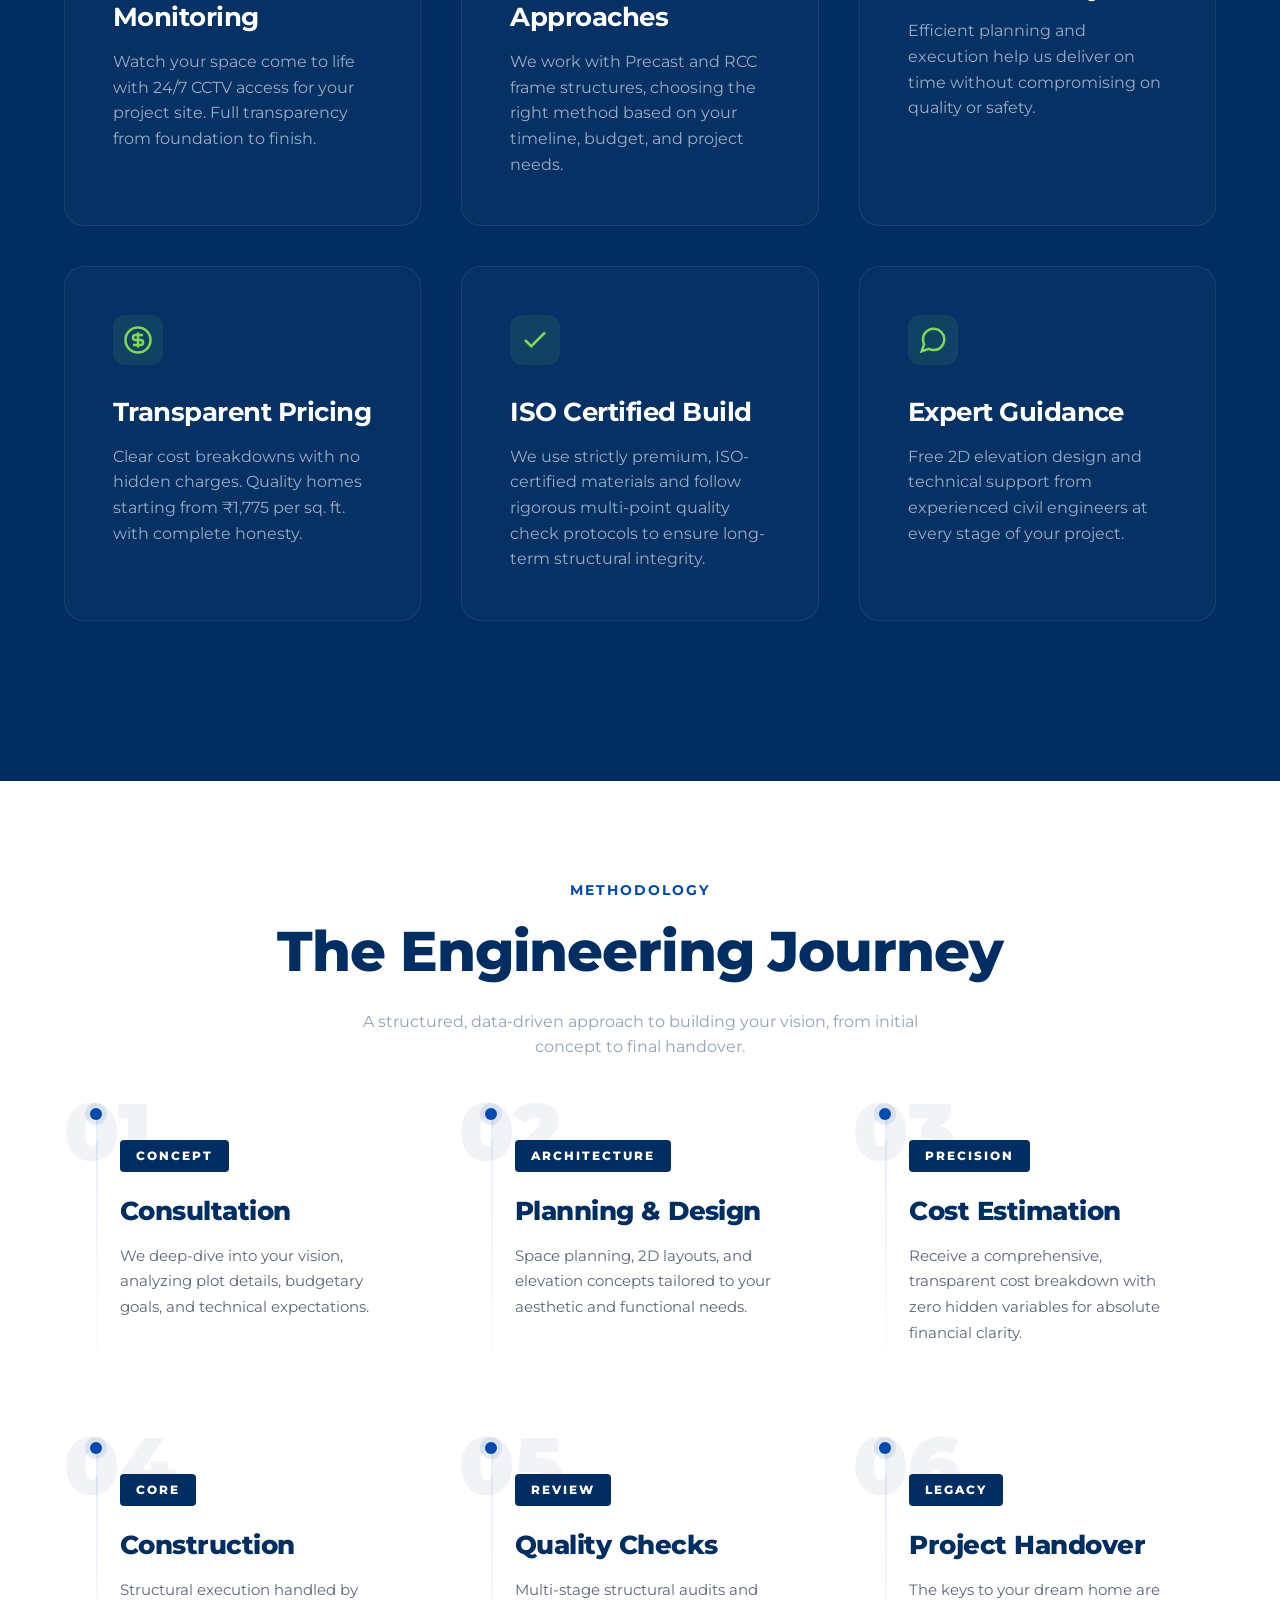
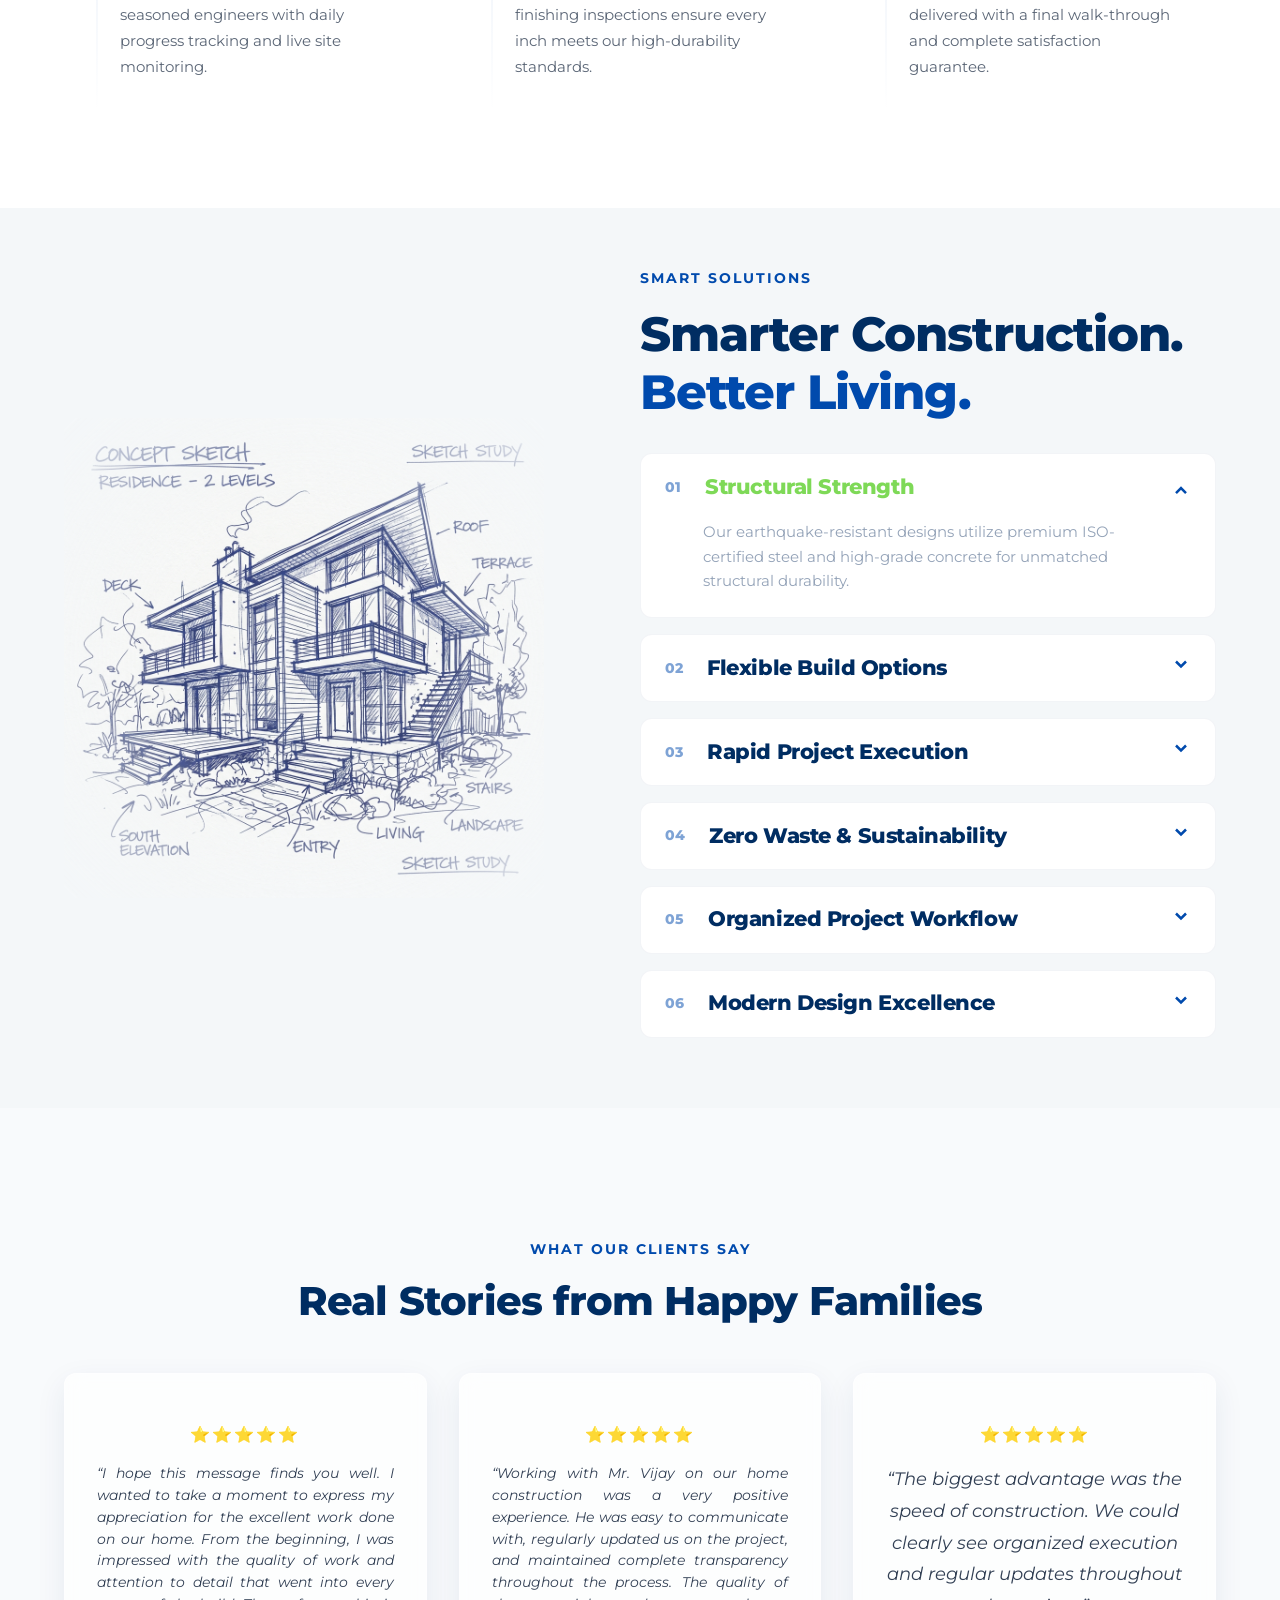
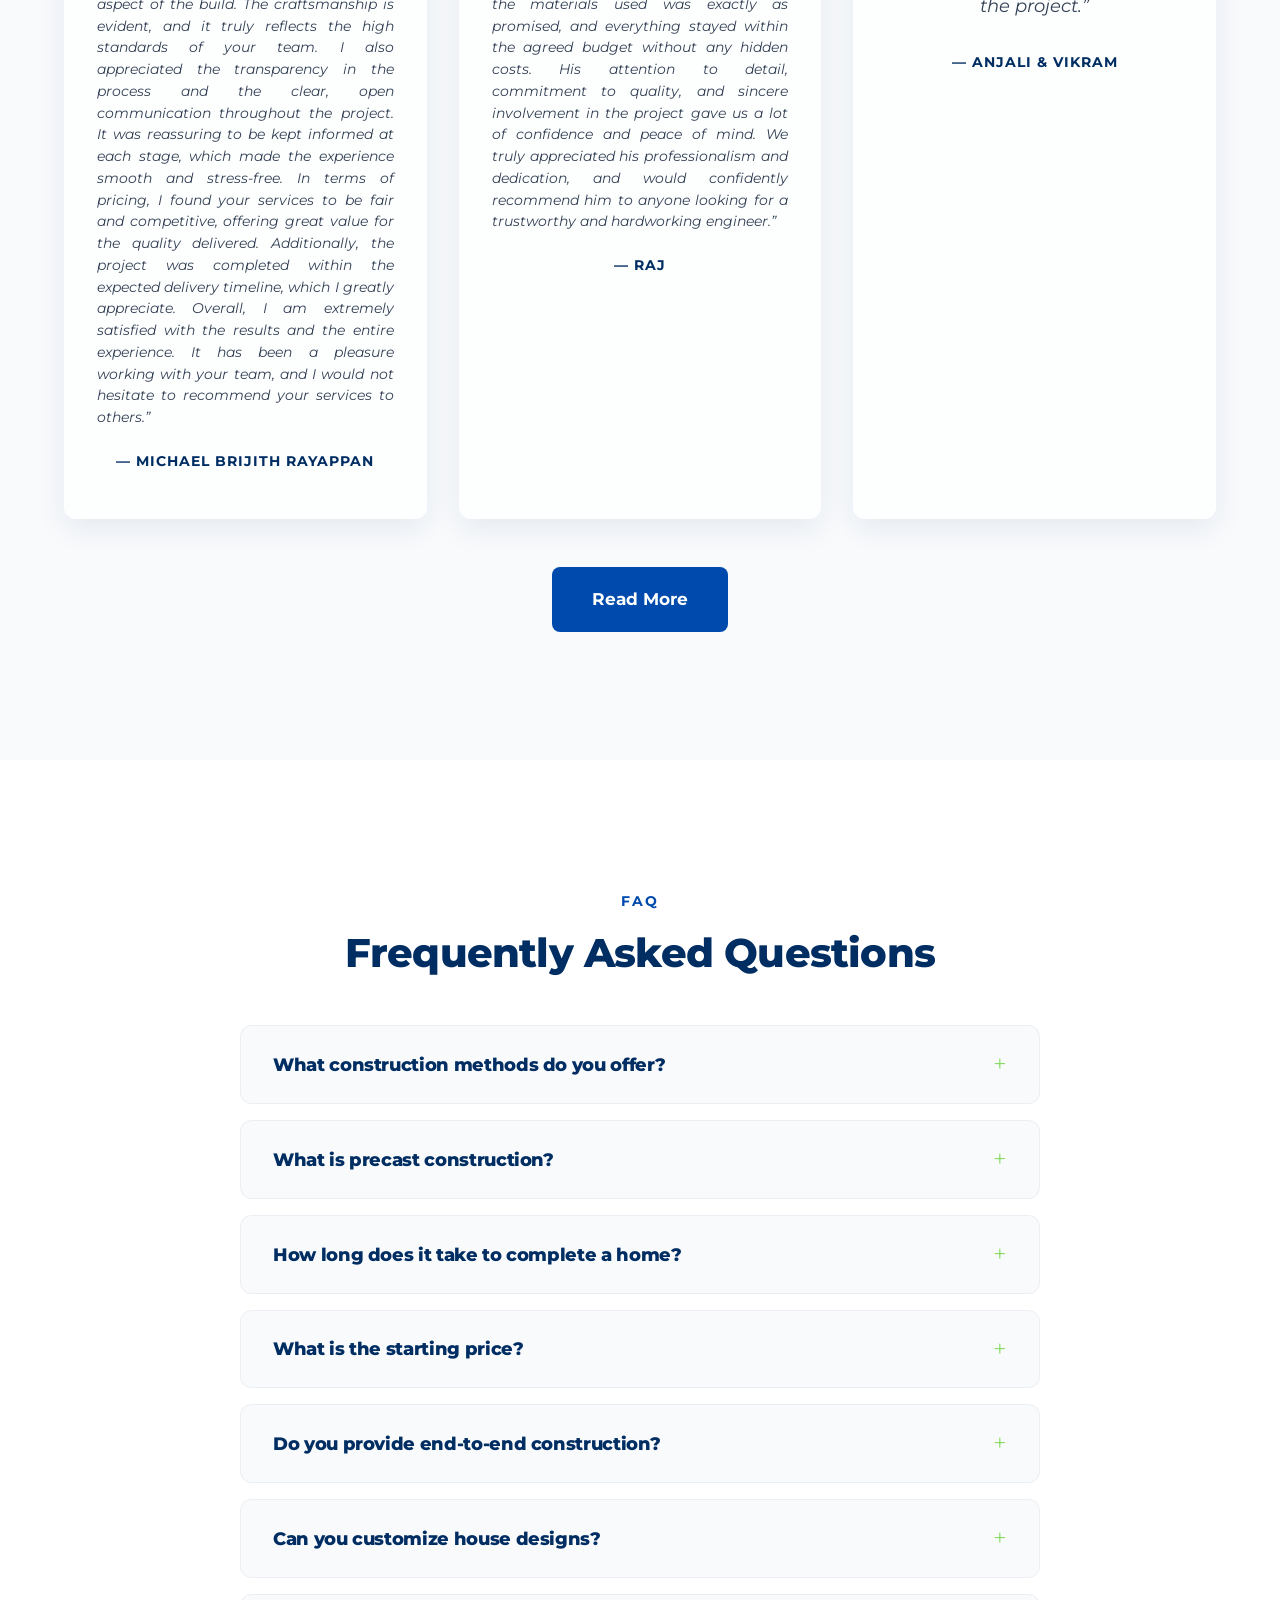
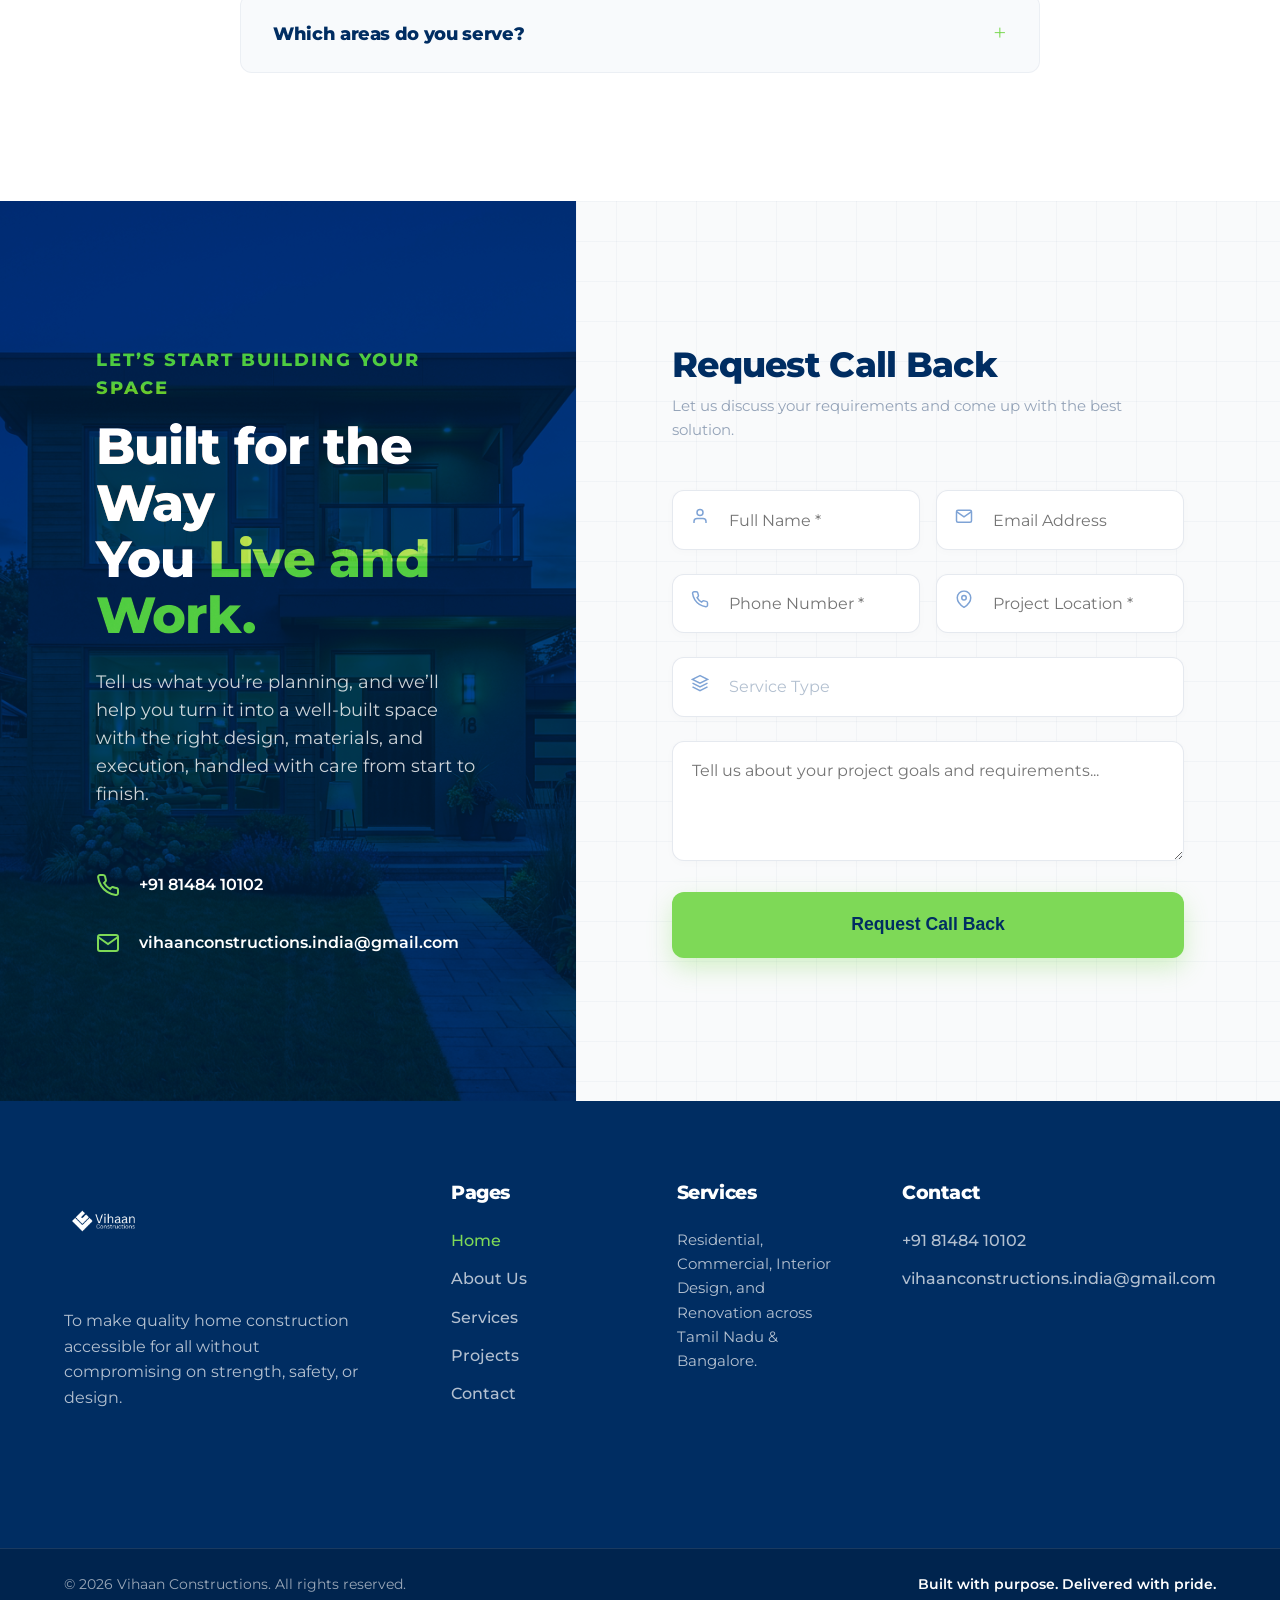
==== commit 000c670a: "contact firm spam block setup" ====
--- a/index.html
+++ b/index.html
@@ -805,6 +805,8 @@
                     <h4 class="form-title">Request Call Back</h4>
                     <p class="form-subtitle">Let us discuss your requirements and come up with the best solution.</p>
                     <form id="callbackForm" action="https://script.google.com/macros/s/AKfycbxhy-CxPOQTWmqEFVYiyxgpNrP6tKMWW4bA2Skb_9mEYPCLGk6Cdwm5kjwMpWd805obng/exec" method="POST" target="hidden_iframe_callback">
+                        <!-- Anti-spam Honeypot -->
+                        <input type="text" name="bot_check" id="bot_check_callback" style="display:none !important" tabindex="-1" autocomplete="off">
                         <div class="form-grid-row">
                             <div class="input-group">
                                 <input type="text" name="name" class="form-input" placeholder="Full Name *" required>
